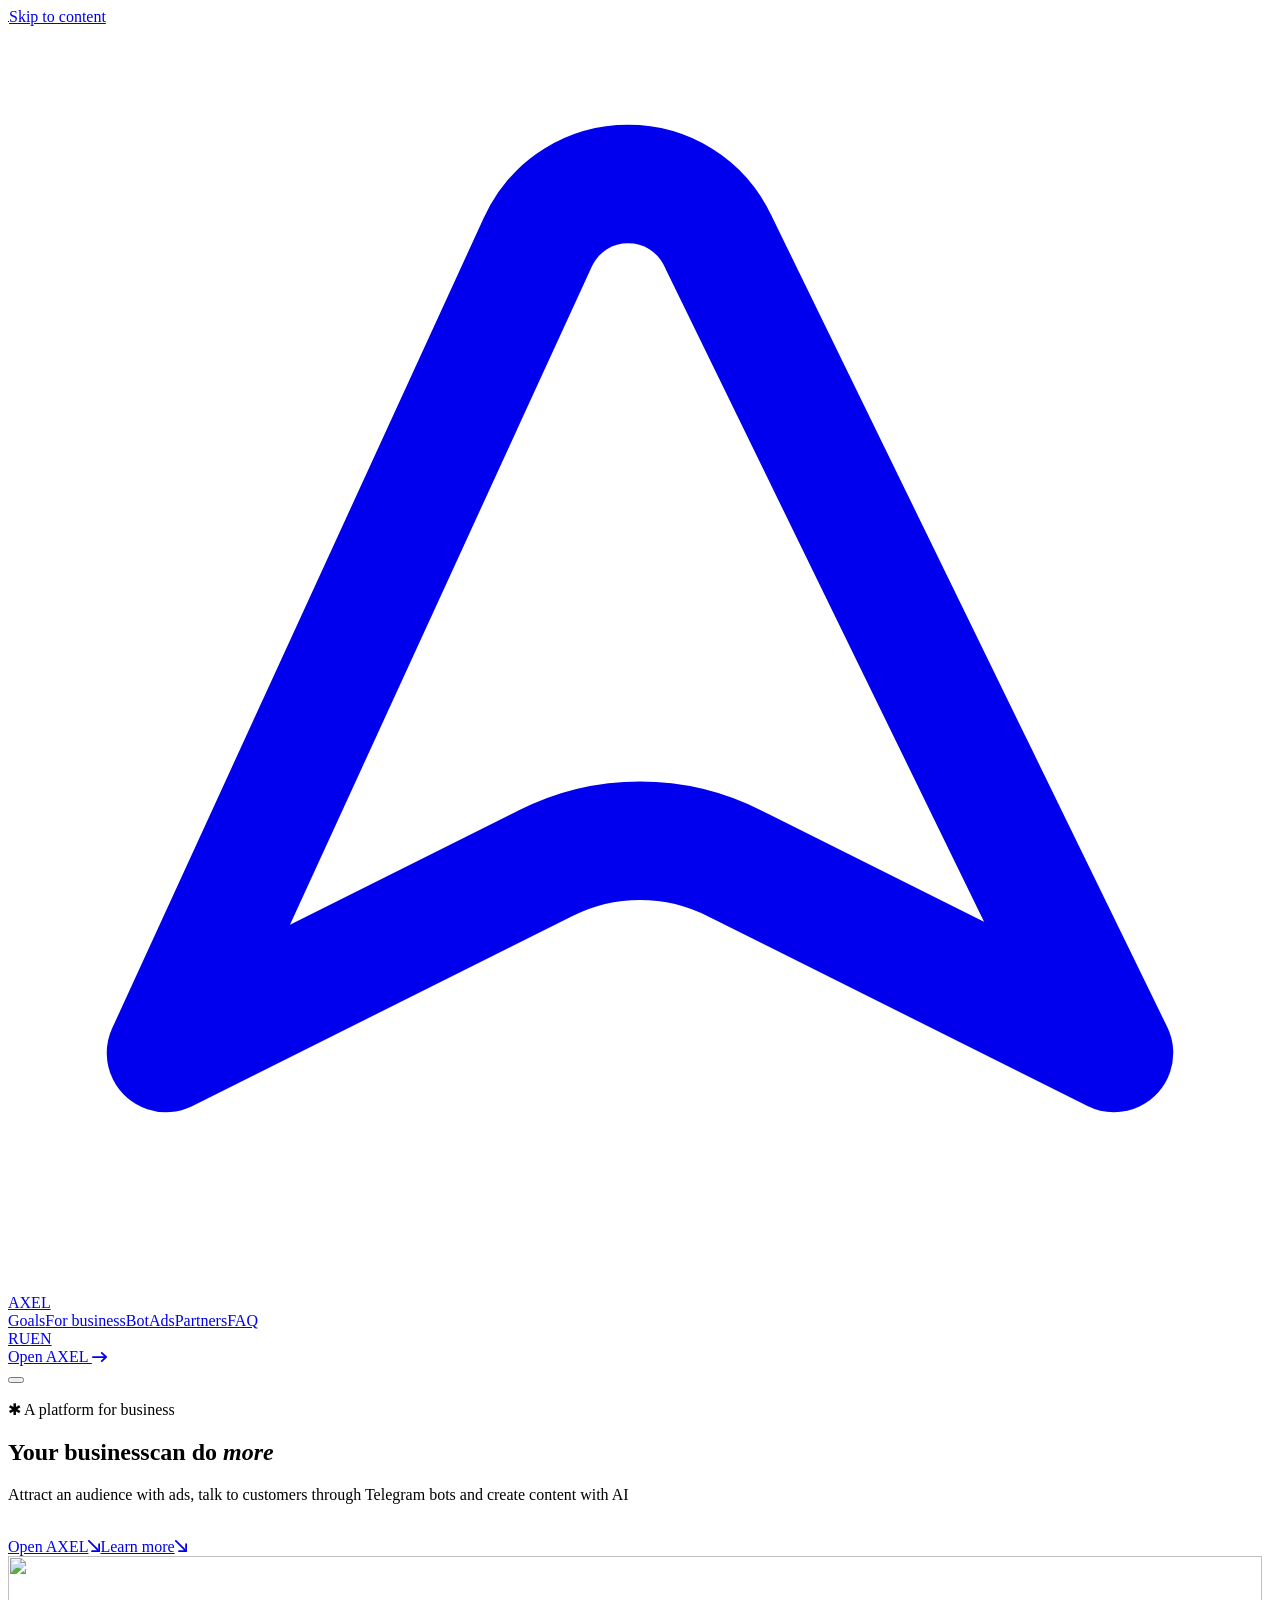
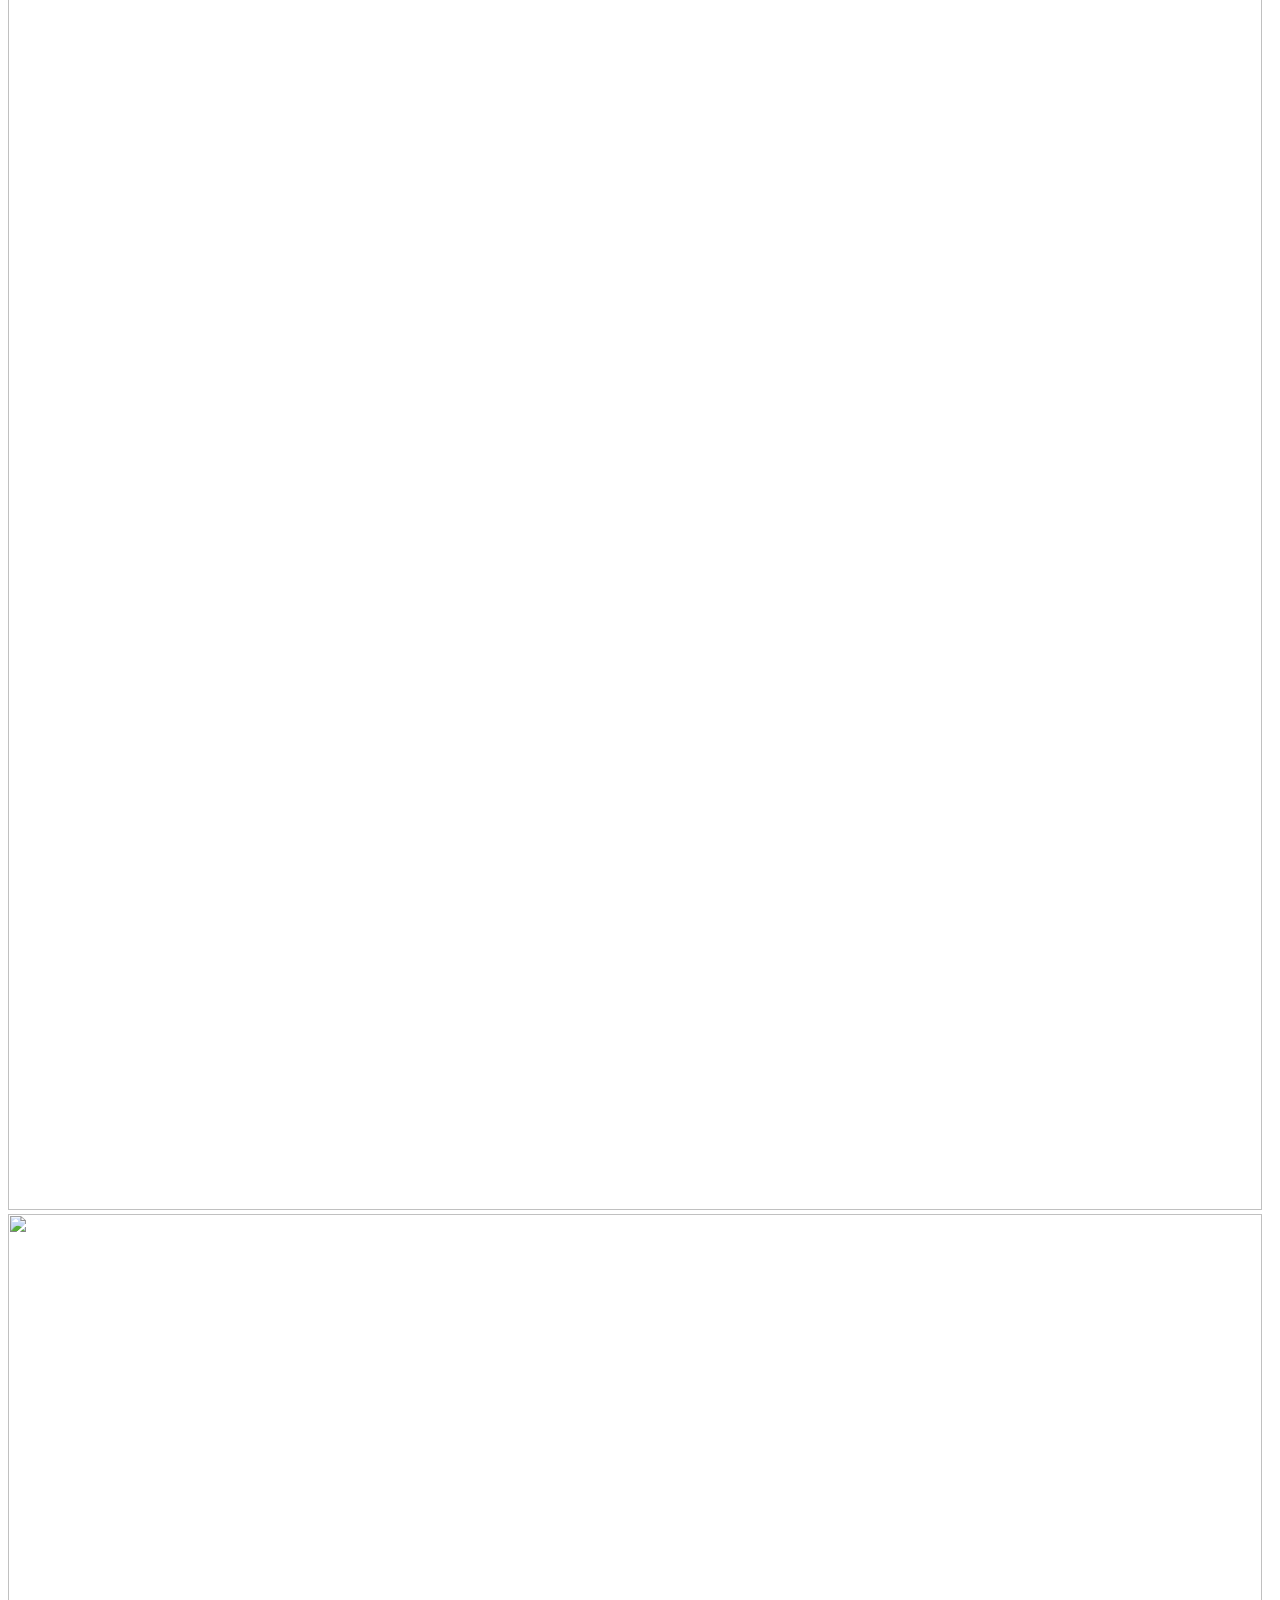
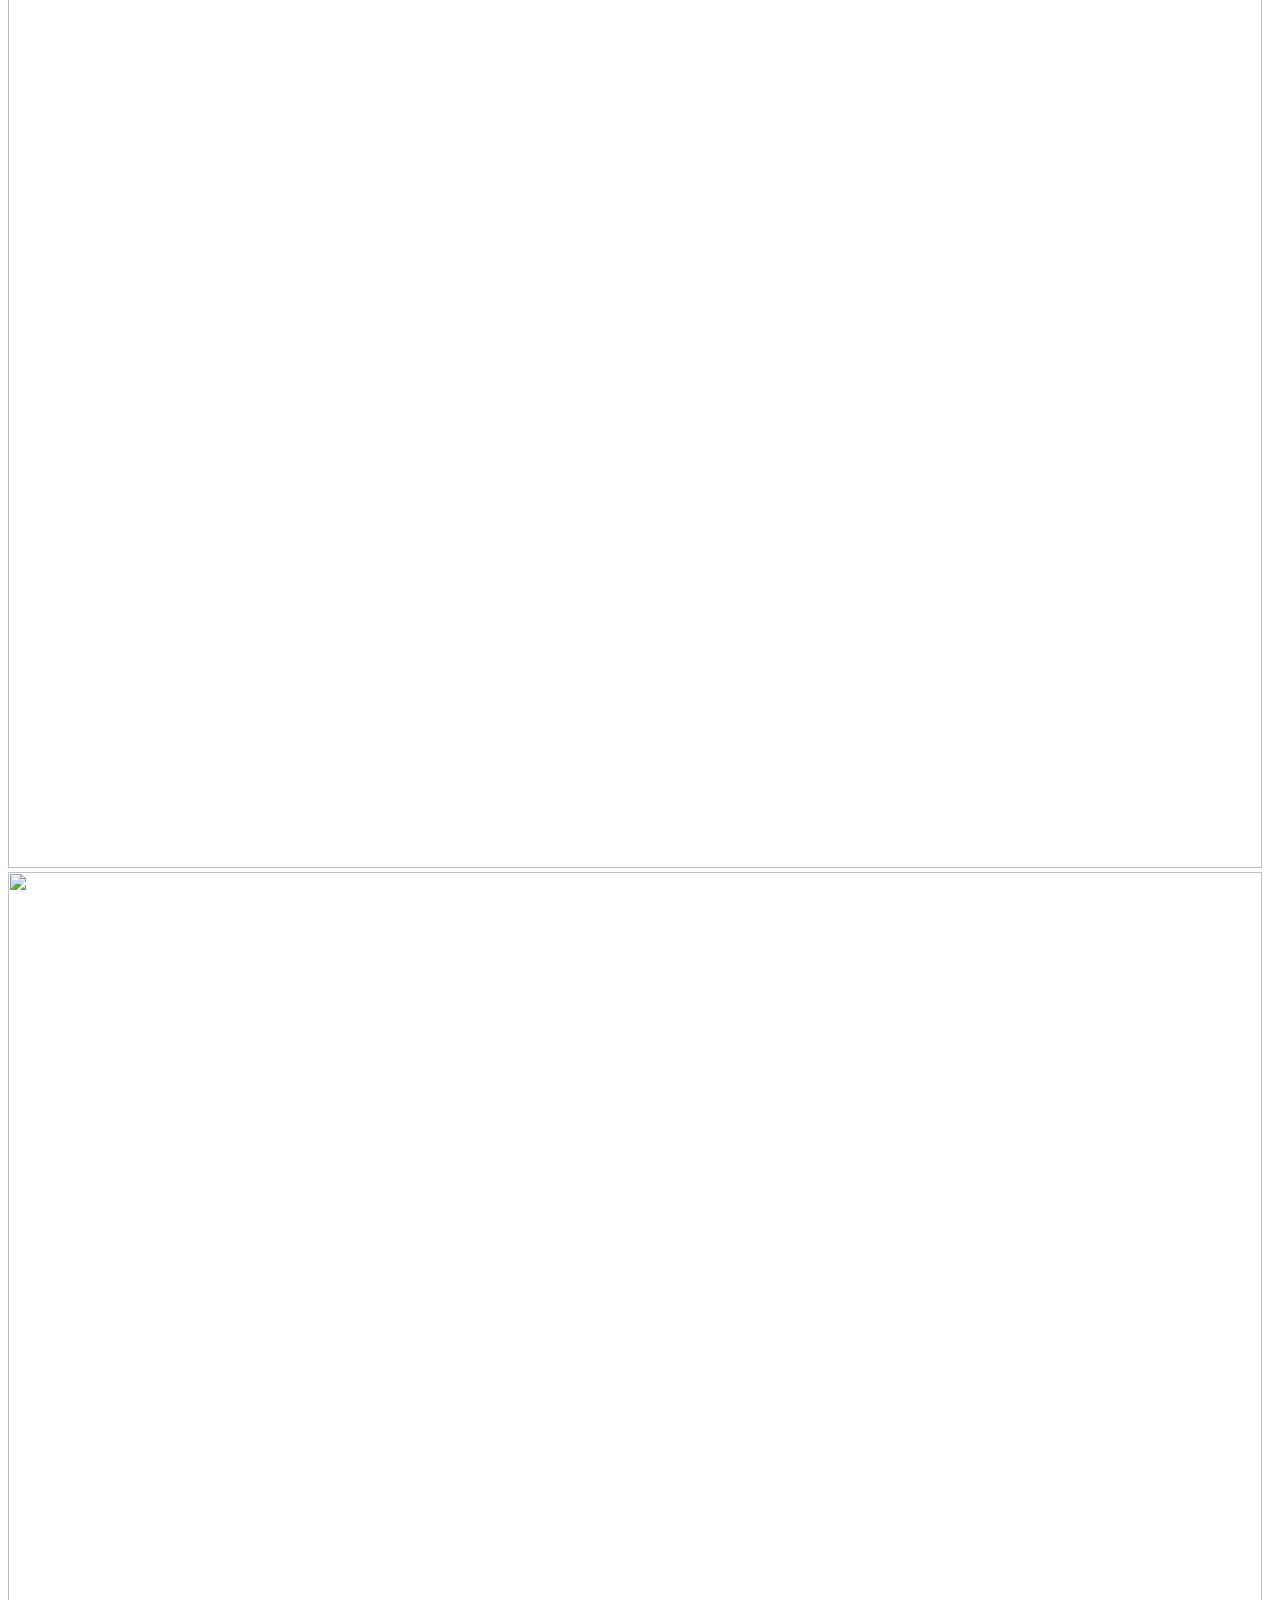
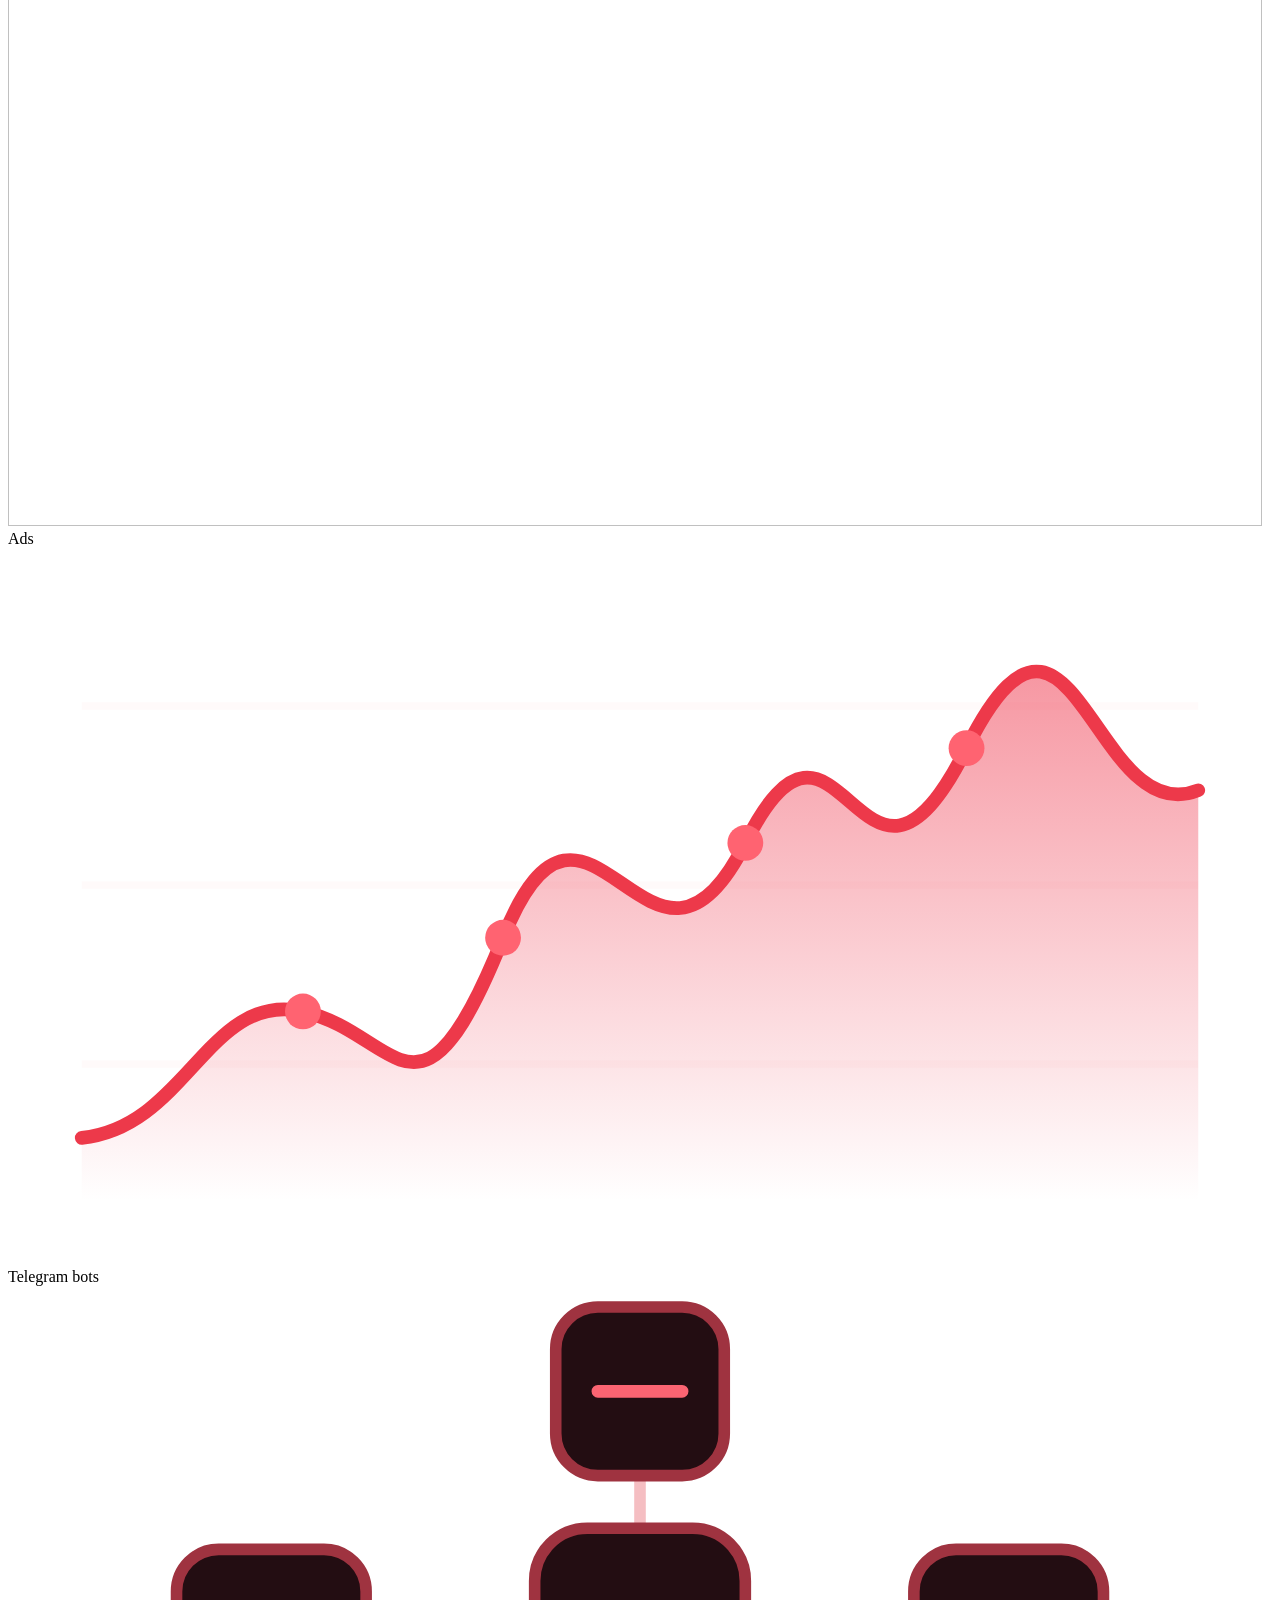
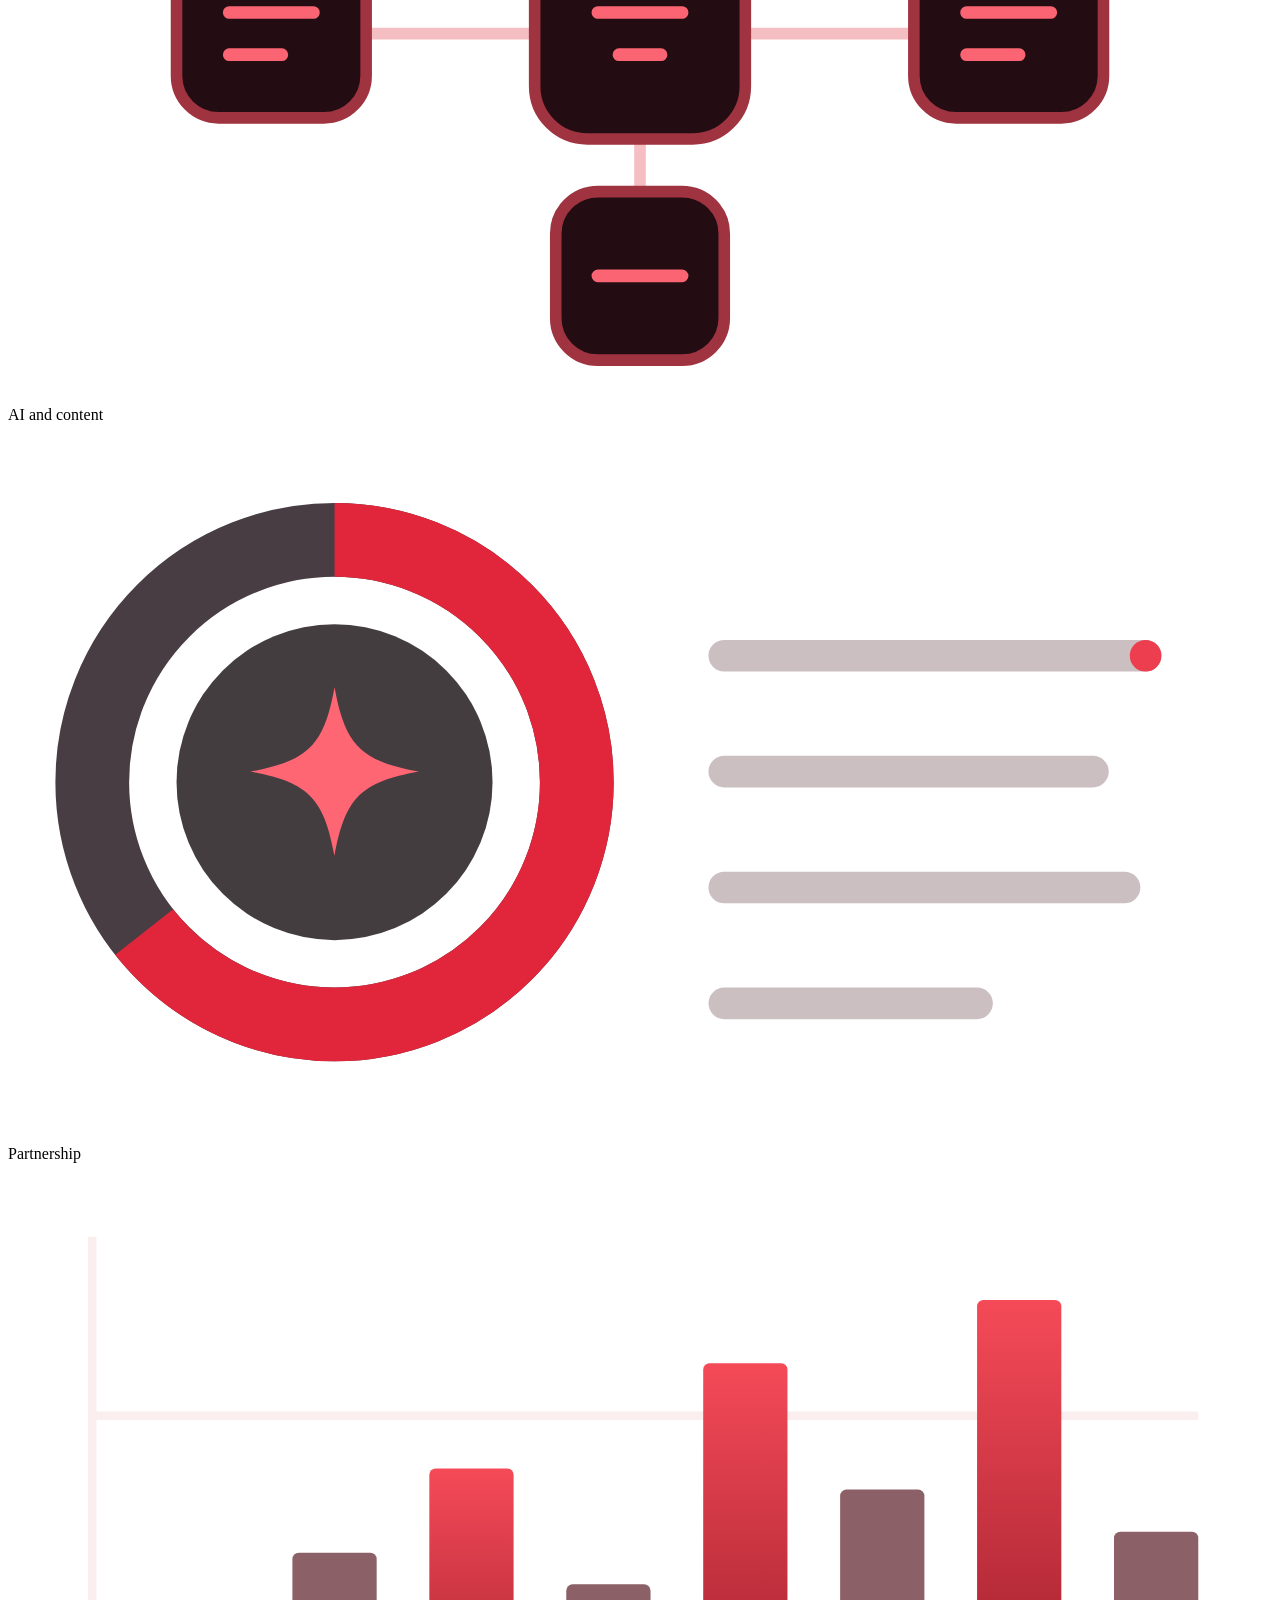
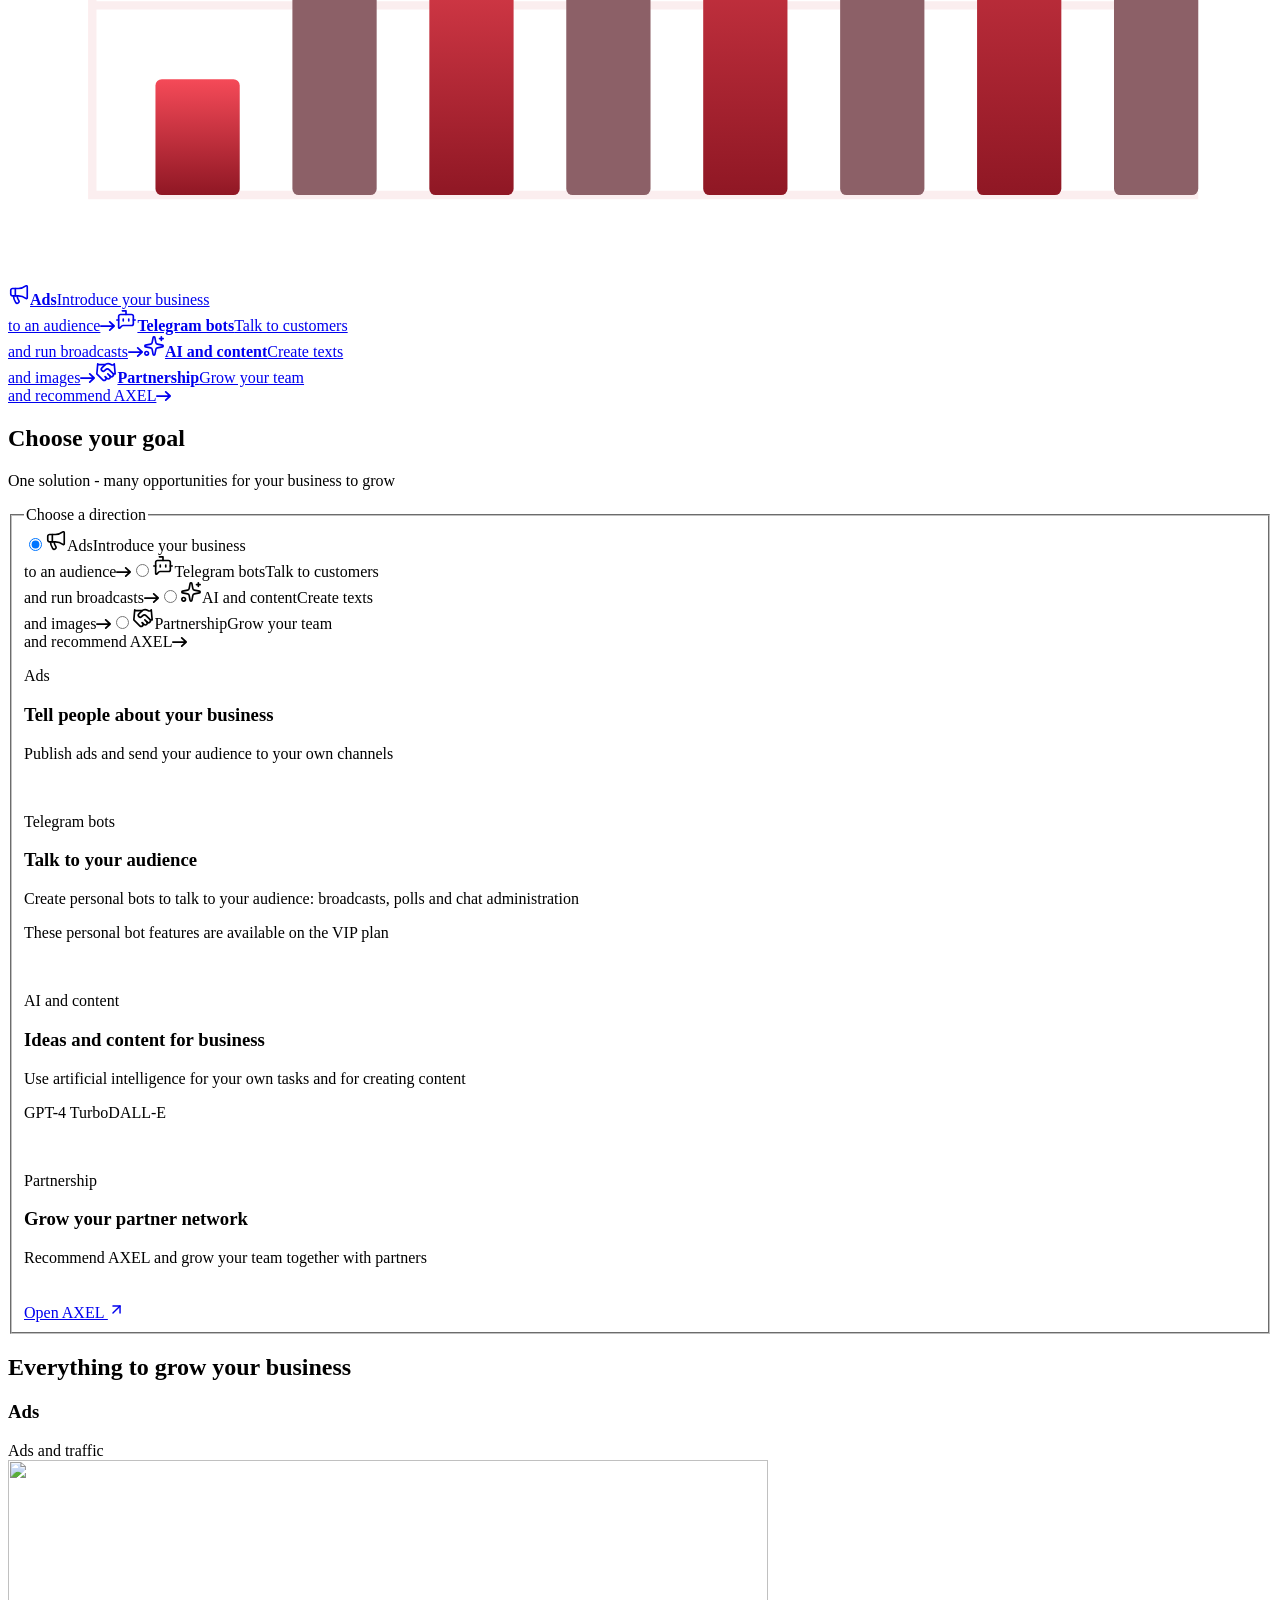
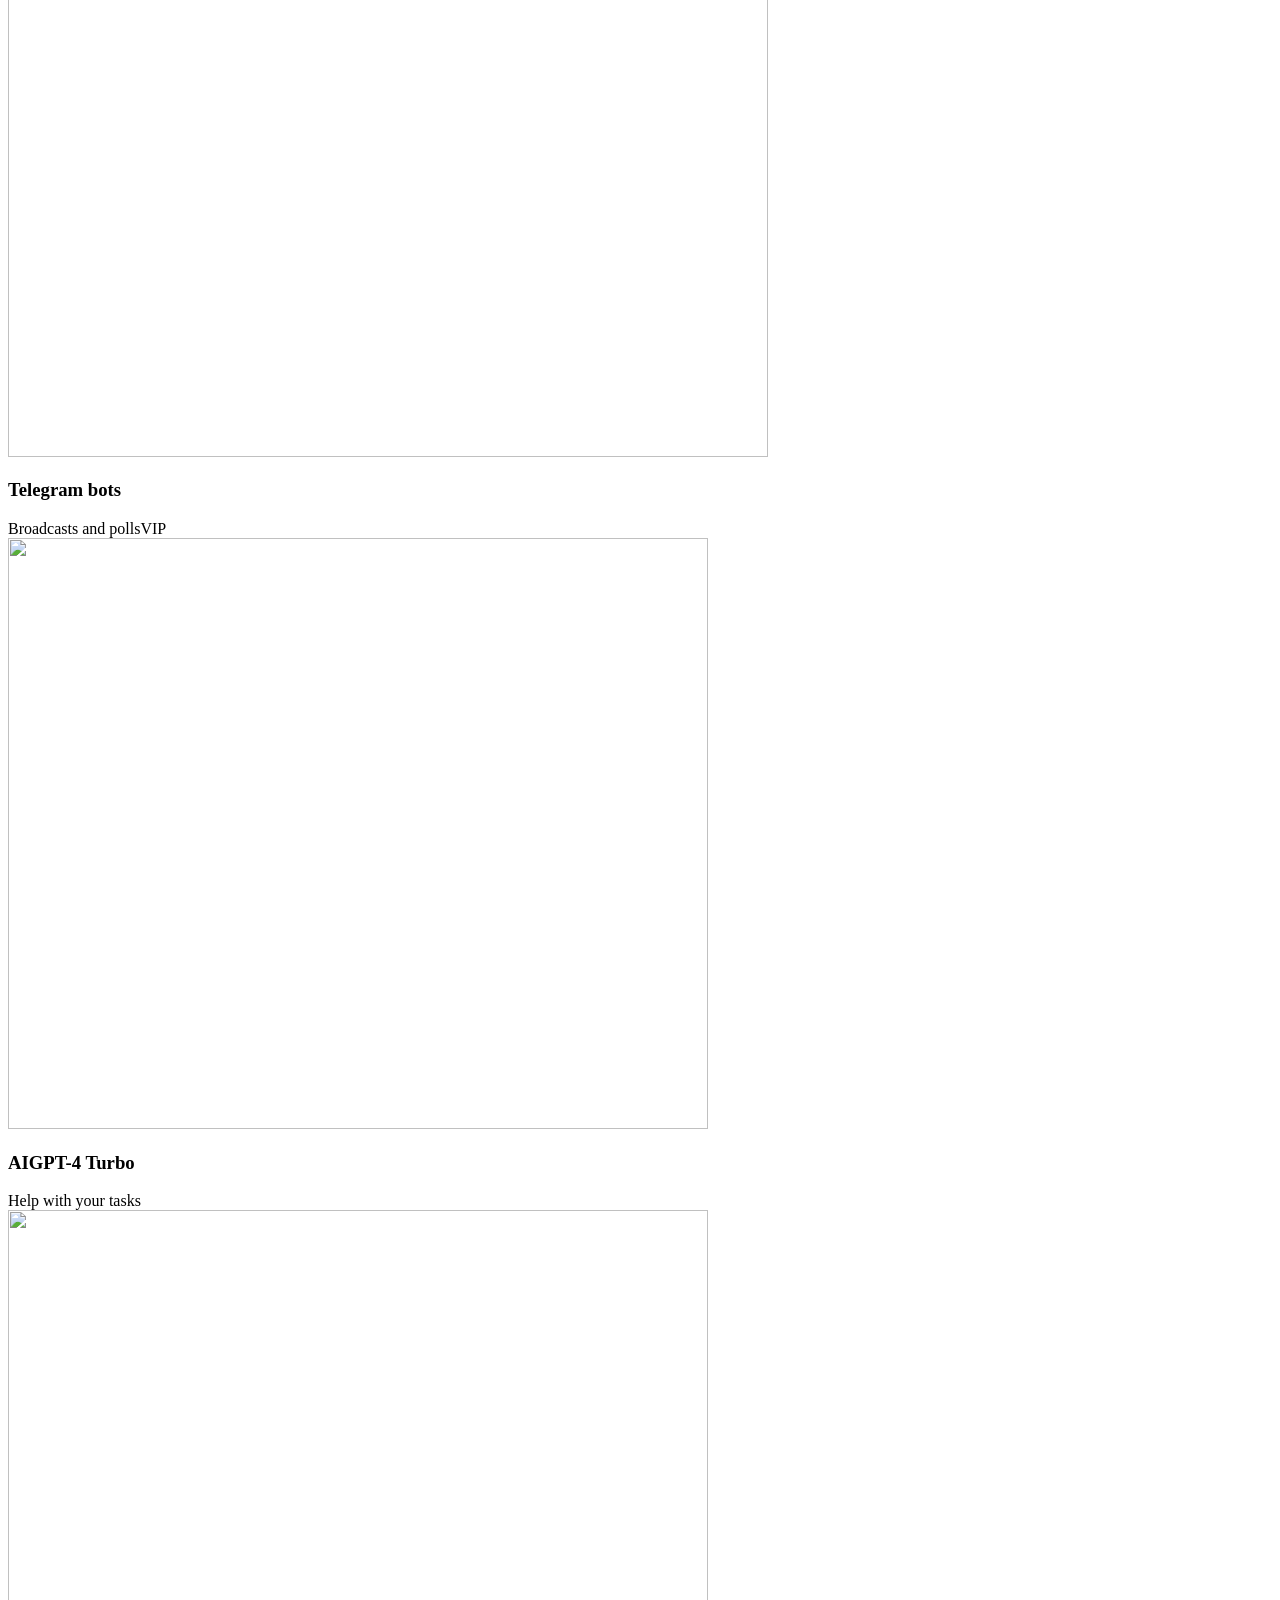
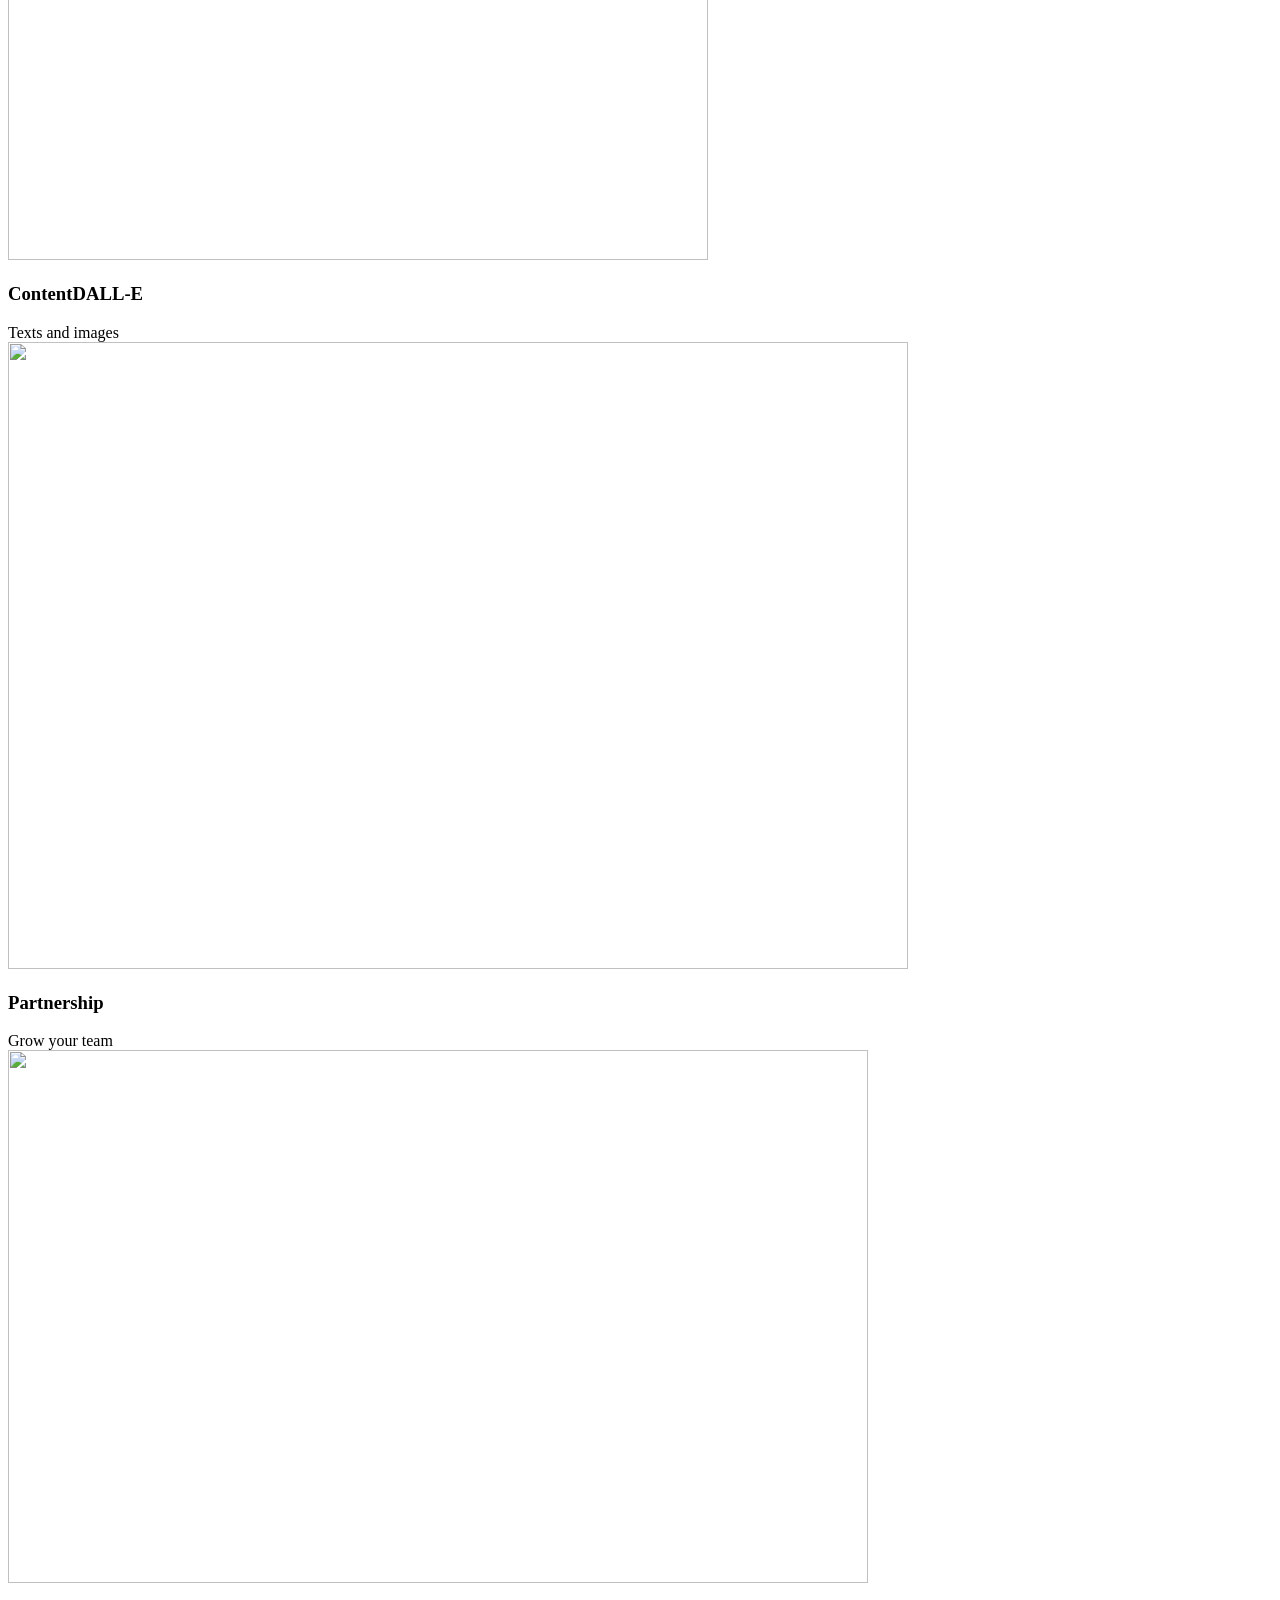
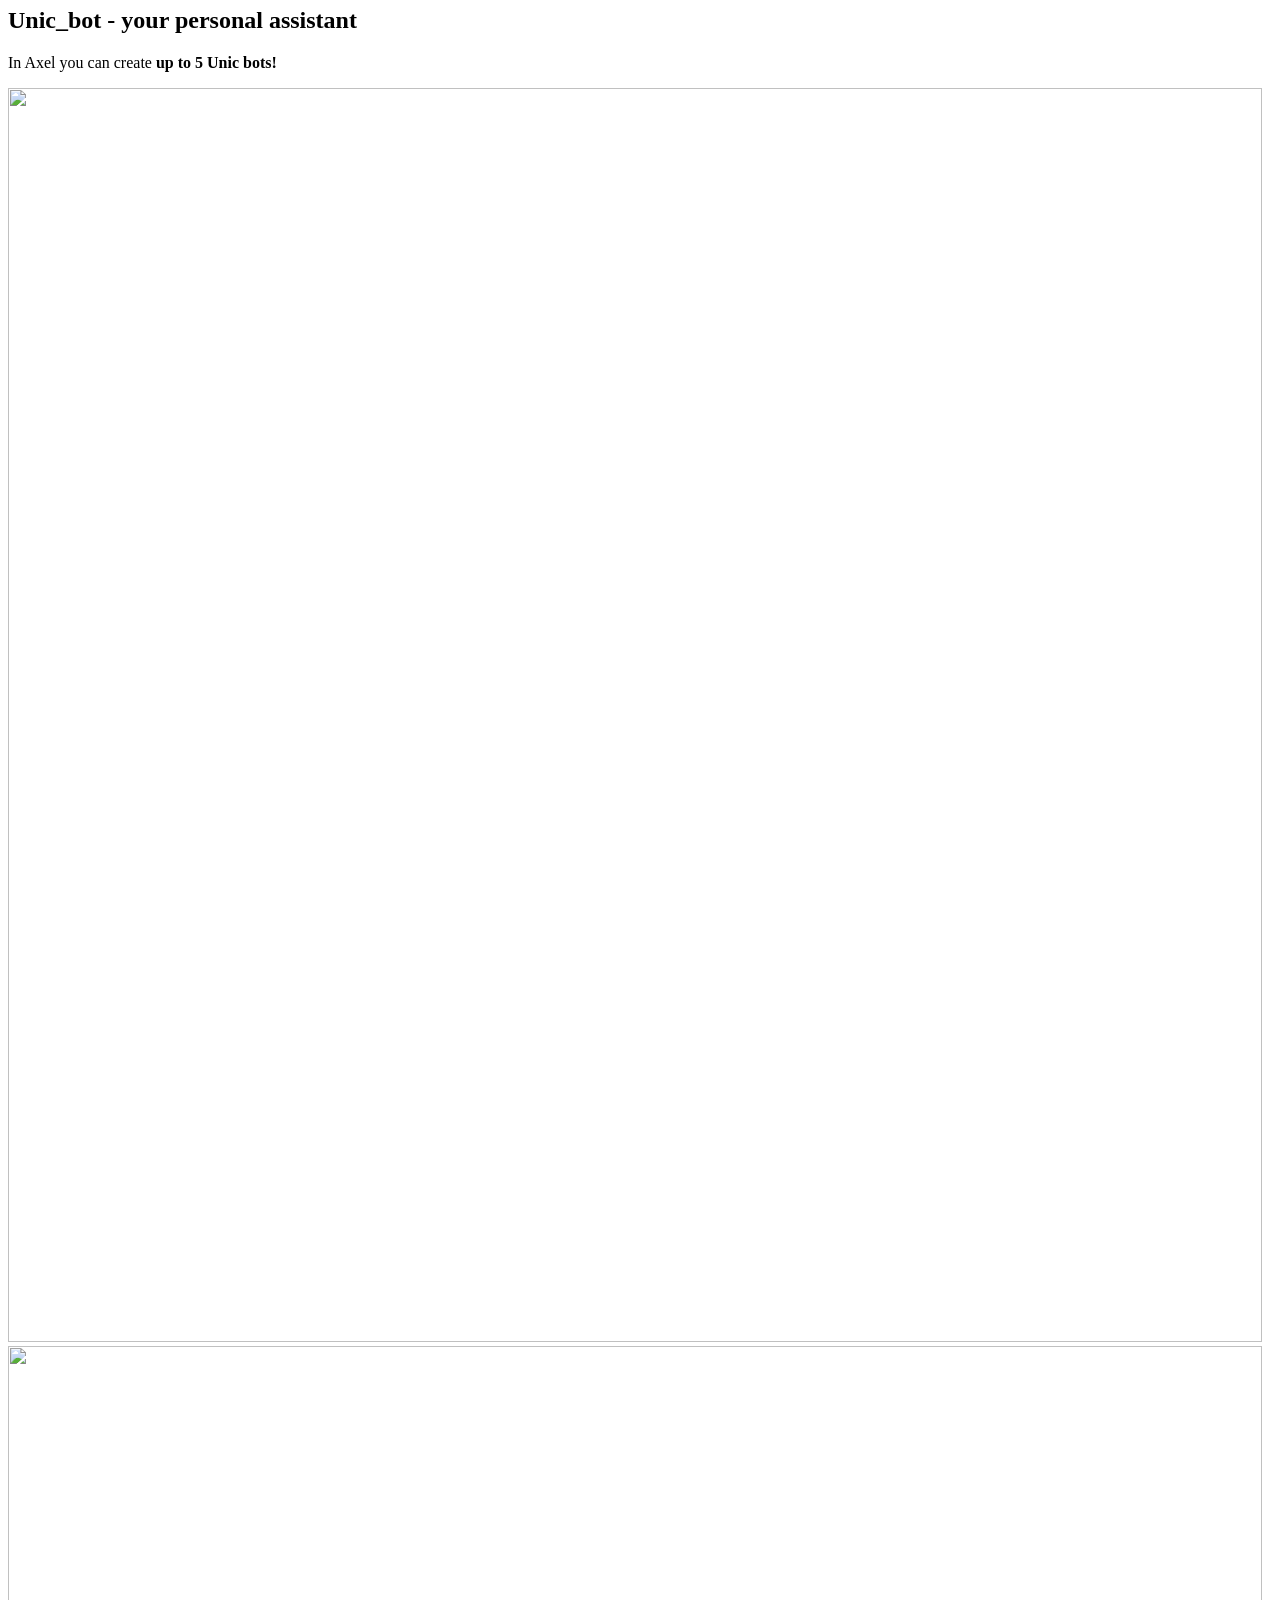
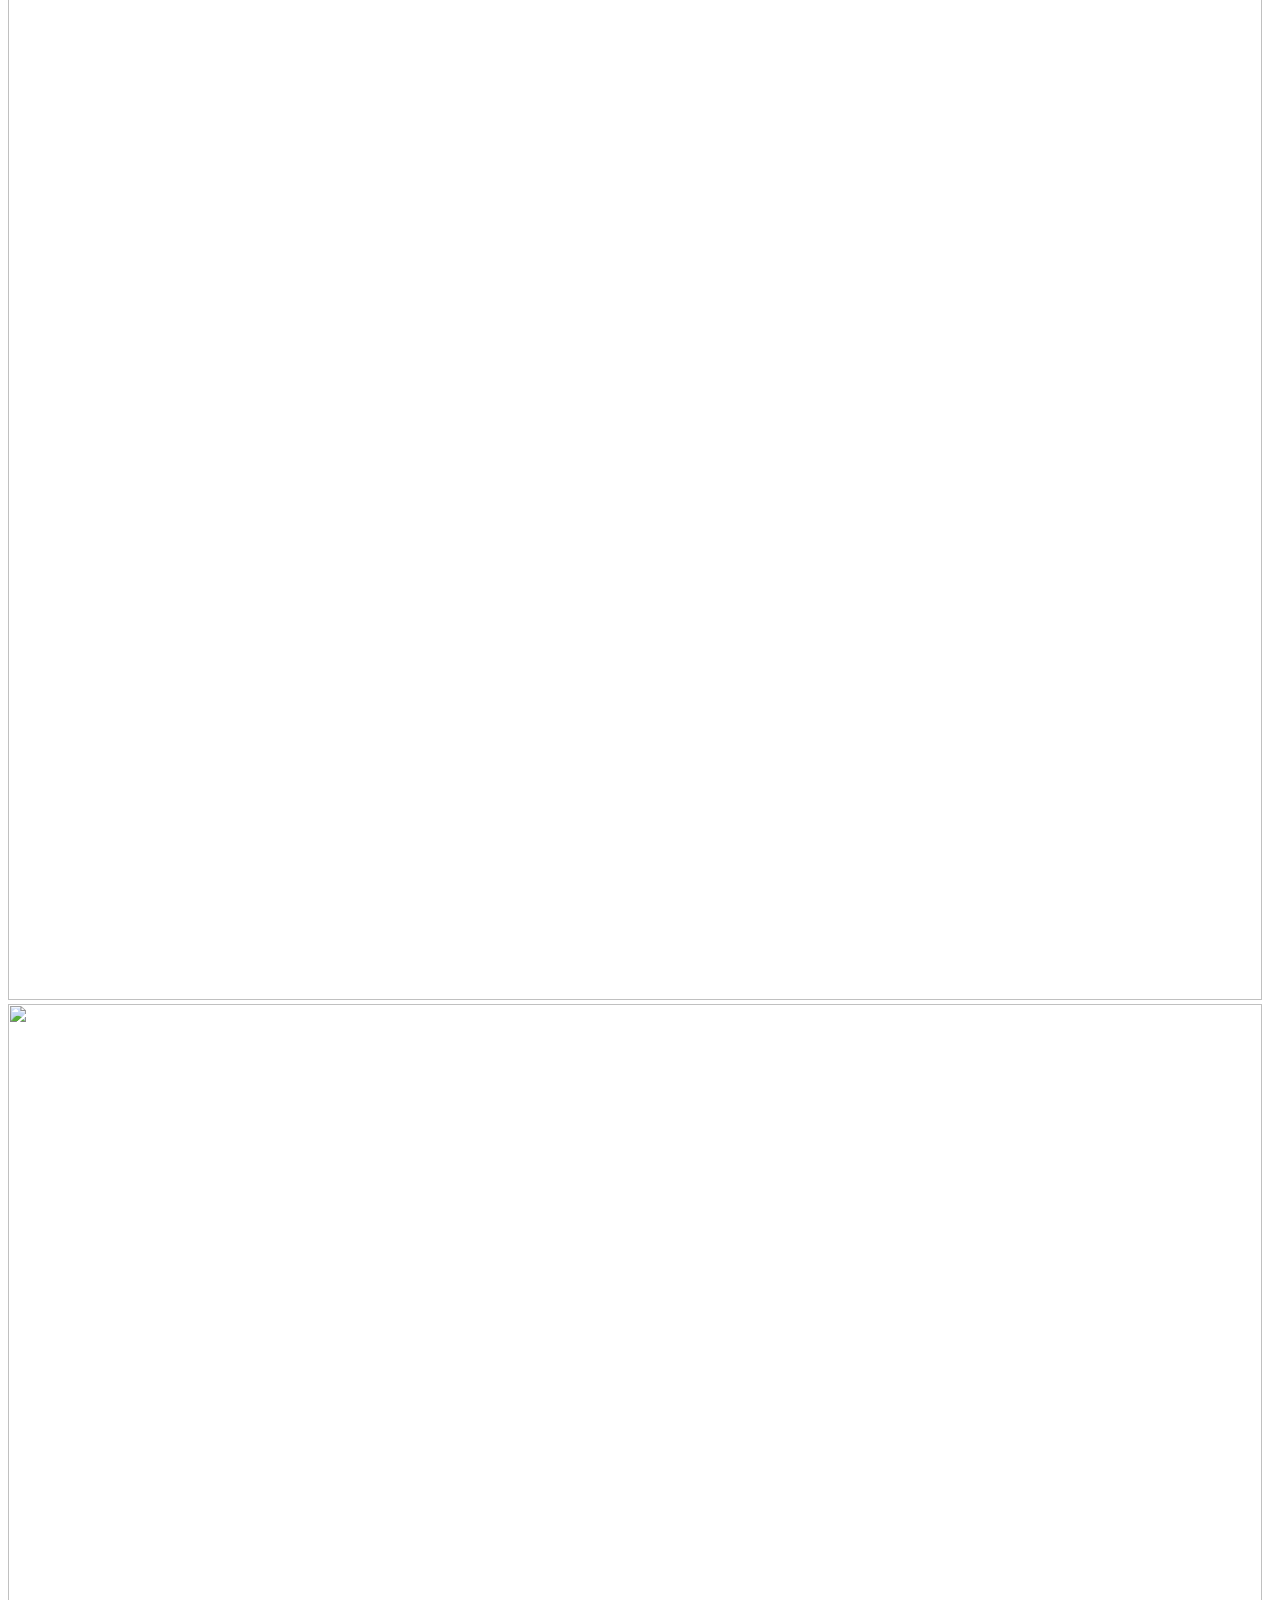
==== en/index.html @ 9701ef96 "Deploy 40f07dd Source: https://github.com/devnos/axel-web-new/commit/40f07dd6adb95fd7366a323c06ee436" ====
<!DOCTYPE html><html lang="en"><head><meta charset="utf-8"><meta name="viewport" content="width=device-width, initial-scale=1"><meta name="theme-color" content="#07080b"><meta name="robots" content="noindex, nofollow"><meta name="axel-preview-commit" content="40f07dd"><meta name="description" content="Ads, Telegram bots, AI and a partner network. Bring together the tools to grow your business in AXEL"><title>AXEL - ads, bots and AI for business</title><link rel="canonical" href="https://devnos.github.io/axel-preview/en/"><link rel="alternate" hreflang="ru" href="https://devnos.github.io/axel-preview/"><link rel="alternate" hreflang="en" href="https://devnos.github.io/axel-preview/en/"><link rel="alternate" hreflang="x-default" href="https://devnos.github.io/axel-preview/"><meta property="og:type" content="website"><meta property="og:site_name" content="AXEL"><meta property="og:title" content="AXEL - ads, bots and AI for business"><meta property="og:description" content="Ads, Telegram bots, AI and a partner network. Bring together the tools to grow your business in AXEL"><meta property="og:locale" content="en_US"><meta property="og:locale:alternate" content="ru_RU"><meta property="og:url" content="https://devnos.github.io/axel-preview/en/"><link rel="icon" href="/axel-preview/favicon.svg?v=red" type="image/svg+xml"><link rel="preload" href="/axel-preview/assets/fonts/Manrope.ttf" as="font" type="font/ttf" crossorigin><link rel="preload" href="/axel-preview/assets/fonts/Exo2.ttf" as="font" type="font/ttf" crossorigin><link rel="preload" href="/axel-preview/assets/art/robot-visor.png" as="image"><link rel="stylesheet" href="/axel-preview/_astro/Page.BAzDtgie.css"></head><body><canvas class="ambient-flow" aria-hidden="true"></canvas><a class="skip-link" href="#main">Skip to content</a><header class="site-header reference-header"><a class="reference-brand" href="#" aria-label="AXEL - home"><svg class="brand-mark" viewBox="0 0 32 32" fill="none" aria-hidden="true"><path d="M4 26 13.4 5.5c.9-2 3.7-2 4.6 0L28 26l-9.6-4.8a5.3 5.3 0 0 0-4.8 0L4 26Z" stroke="currentColor" stroke-width="3" stroke-linecap="round" stroke-linejoin="round"></path></svg><span class="brand-word">AXEL</span></a><nav class="desktop-nav" aria-label="Main navigation"><a href="#directions" data-spy="directions">Goals</a><a href="#business" data-spy="business">For business</a><a href="#unic-bot" data-spy="unic-bot">Bot</a><a href="#ads" data-spy="ads">Ads</a><a href="#partner-program" data-spy="partner-program">Partners</a><a href="#faq" data-spy="faq">FAQ</a></nav><div class="header-end"><nav class="lang-switch" aria-label="Site language" data-current="en"><span class="lang-thumb" aria-hidden="true"></span><a class="lang-link" href="/axel-preview/" hreflang="ru" lang="ru" title="Русский" data-lang-link>RU</a><a class="lang-link is-current" href="/axel-preview/en/" hreflang="en" lang="en" title="English" aria-current="page" data-lang-link>EN</a></nav><a class="header-cta" href="https://t.me/Axel_VIP_bot?start=300005453" target="_blank" rel="noopener noreferrer">Open AXEL <span aria-hidden="true"><svg class="arrow-right" viewBox="0 0 15 10" width="15" height="10" fill="none" stroke="currentColor" stroke-width="1.75" stroke-linecap="round" stroke-linejoin="round" aria-hidden="true" focusable="false"><path d="M.875 5h13.25M9.75.875 14.125 5 9.75 9.125"></path></svg></span></a></div><button class="menu-toggle" aria-label="Open menu" data-label-open="Open menu" data-label-close="Close menu" aria-expanded="false" aria-controls="mobile-nav"><span></span><span></span></button><nav id="mobile-nav" hidden aria-label="Mobile navigation"><a href="#directions" data-spy="directions">Goals</a><a href="#business" data-spy="business">For business</a><a href="#unic-bot" data-spy="unic-bot">Bot</a><a href="#ads" data-spy="ads">Ads</a><a href="#partner-program" data-spy="partner-program">Partners</a><a href="#faq" data-spy="faq">FAQ</a></nav></header><main id="main"><section class="hero reference-hero" aria-labelledby="hero-title"><div class="reference-main"><div class="reference-copy"><p class="reference-eyebrow"><span aria-hidden="true">✱</span> A platform for business</p><h1 id="hero-title"><span class="hero-line">Your business</span><span class="hero-line">can do <em class="heading-accent">more</em></span></h1><p class="reference-description" id="about">Attract an audience with ads, talk to customers through Telegram bots and create content with AI</p><svg class="button-filter" aria-hidden="true" width="0" height="0"><filter id="button-morph" x="-30%" y="-60%" width="160%" height="220%" color-interpolation-filters="sRGB"><feGaussianBlur in="SourceGraphic" stdDeviation="3" result="blur"></feGaussianBlur><feColorMatrix in="blur" type="matrix" values="1 0 0 0 0  0 1 0 0 0  0 0 1 0 0  0 0 0 18 -7"></feColorMatrix></filter></svg><div class="reference-actions"><a class="reference-button primary" href="https://t.me/Axel_VIP_bot?start=300005453" target="_blank" rel="noopener noreferrer"><span class="button-shapes" aria-hidden="true"></span><span class="button-label">Open AXEL</span><span class="button-arrow" aria-hidden="true"><svg class="button-arrow-icon arrow-diag" viewBox="0 0 12 12" width="12" height="12" fill="none" stroke="currentColor" stroke-width="1.75" stroke-linecap="round" stroke-linejoin="round" aria-hidden="true" focusable="false"><path d="M.875.875 11.125 11.125M11.125 4v7.125H4"></path></svg></span></a><a class="reference-button secondary" href="https://t.me/traffik_systembot" target="_blank" rel="noopener noreferrer"><span class="button-shapes" aria-hidden="true"></span><span class="button-label">Learn more</span><span class="button-arrow" aria-hidden="true"><svg class="button-arrow-icon arrow-diag" viewBox="0 0 12 12" width="12" height="12" fill="none" stroke="currentColor" stroke-width="1.75" stroke-linecap="round" stroke-linejoin="round" aria-hidden="true" focusable="false"><path d="M.875.875 11.125 11.125M11.125 4v7.125H4"></path></svg></span></a></div></div><div class="reference-art" aria-hidden="true"><div class="hologram-halo"></div><div class="projection-rays"></div><div class="platform-base"></div><img draggable="false" class="hero-photo" src="/axel-preview/assets/art/robot-visor.png" alt="" width="1254" height="1254" fetchpriority="high"><div class="robot-eyes" data-robot-eyes data-rest-x="0" aria-hidden="true"><div class="robot-eyes-gaze"><img draggable="false" class="robot-eye robot-eye-left" src="/axel-preview/assets/art/robot-eye-left.png" alt="" width="1254" height="1254" decoding="async"><img draggable="false" class="robot-eye robot-eye-right" src="/axel-preview/assets/art/robot-eye-right.png" alt="" width="1254" height="1254" decoding="async"></div></div><script type="module">var e=window.matchMedia(`(prefers-reduced-motion: reduce)`),t=window.matchMedia(`(hover: hover) and (pointer: fine)`);for(let n of document.querySelectorAll(`[data-robot-eyes]`))if(!e.matches){let r=n.querySelector(`.robot-eyes-gaze`),i=Number(n.dataset.restX)||0,a=n.dataset.mirror?-1:1,o=i?Math.max(-1.6,i-1.2):-1.6,s=1.6,c=.8,l=(e,t)=>e+Math.random()*(t-e),u=0,d=0,f=0,p=0,m=!1,h=!0,g=(e,t,n=450)=>{e=Math.max(o,Math.min(s,e)),r.style.setProperty(`--look-ms`,`${n}ms`),r.style.setProperty(`--look-x`,(e*a).toFixed(3)),r.style.setProperty(`--look-y`,t.toFixed(3))},_=e=>{n.classList.remove(`is-blinking`),n.offsetWidth,n.classList.add(`is-blinking`),e&&(u=window.setTimeout(()=>_(!1),260))};n.addEventListener(`animationend`,e=>{e.animationName===`robot-blink`&&n.classList.remove(`is-blinking`)});let v=()=>{u=window.setTimeout(()=>{m&&(_(Math.random()<.2),v())},l(2500,6e3))},y=()=>{d=window.setTimeout(()=>{m&&(Date.now()>f&&(Math.random()<.35?g(i,0,500):g(l(o,s),l(-1,c),l(350,600)),Math.random()<.15&&_(!1)),y())},l(1400,3800))},b=e=>{!p&&m&&(p=requestAnimationFrame(()=>{p=0;let t=n.getBoundingClientRect(),r=t.left+t.width*.5,a=t.top+t.height*.38,l=(e.clientX-r)/(window.innerWidth*.5),u=(e.clientY-a)/(window.innerHeight*.5),d=e=>Math.max(-1,Math.min(1,e)),m=d(l),h=d(u);g(i+m*(m<0?i-o:s-i),h*(h<0?1:c),300),f=Date.now()+2500}))},x=()=>{m||!h||document.hidden||(m=!0,v(),y(),t.matches&&window.addEventListener(`pointermove`,b,{passive:!0}))},S=()=>{m=!1,window.clearTimeout(u),window.clearTimeout(d),window.removeEventListener(`pointermove`,b)};new IntersectionObserver(([e])=>{h=e.isIntersecting,h?x():S()}).observe(n),document.addEventListener(`visibilitychange`,()=>document.hidden?S():x()),e.addEventListener(`change`,()=>{e.matches&&(S(),g(i,0,0))})}</script><div class="robot-reflection"></div><div class="art-panel panel-chart"><span>Ads</span><svg class="panel-visual" viewBox="0 0 120 68" fill="none" aria-hidden="true"><defs><linearGradient id="ad-graph-fill" x1="0" y1="0" x2="0" y2="1"><stop stop-color="#ed263d" stop-opacity=".48"></stop><stop offset="1" stop-color="#ed263d" stop-opacity="0"></stop></linearGradient></defs><path d="M7 15h106M7 32h106M7 49h106" stroke="#ffb0b8" stroke-opacity=".07" stroke-width=".7"></path><g class="ad-motion"><path d="M7 56 C17 55 19 42 28 44 S39 57 47 37 S61 46 70 28 S81 39 91 19 S103 27 113 23 L113 62H7Z" fill="url(#ad-graph-fill)"></path><path d="M7 56 C17 55 19 42 28 44 S39 57 47 37 S61 46 70 28 S81 39 91 19 S103 27 113 23" class="ad-curve" pathLength="1" stroke="#ed394a" stroke-width="1.3" stroke-linecap="round"></path><g class="data-glow" fill="#ff6371"><circle cx="28" cy="44" r="1.7"></circle><circle cx="47" cy="37" r="1.7"></circle><circle cx="70" cy="28" r="1.7"></circle><circle cx="91" cy="19" r="1.7"></circle></g></g></svg></div><div class="art-panel panel-network"><span>Telegram bots</span><svg class="panel-visual" viewBox="0 0 120 68" fill="none" aria-hidden="true"><path d="M60 18v5M60 43v5M34 33h16M70 33h16" stroke="#ed8991" stroke-opacity=".55" stroke-width="1.1"></path><g stroke="#9f3340" stroke-width="1.1" fill="#230d12"><rect x="50" y="23" width="20" height="20" rx="5"></rect><rect x="52" y="2" width="16" height="16" rx="4"></rect><rect x="16" y="25" width="18" height="16" rx="4"></rect><rect x="86" y="25" width="18" height="16" rx="4"></rect><rect x="52" y="48" width="16" height="16" rx="4"></rect></g><g class="data-glow" stroke="#fb6472" stroke-width="1.2" stroke-linecap="round"><path d="M56 31h8 M58 35h4 M56 10h8 M21 31h8 M21 35h5 M91 31h8 M91 35h5 M56 56h8"></path></g></svg></div><div class="art-panel panel-ring"><span>AI and content</span><svg class="panel-visual" viewBox="0 0 120 68" fill="none" aria-hidden="true"><circle cx="31" cy="34" r="23" stroke="#473d42" stroke-width="7"></circle><circle class="ai-ring" cx="31" cy="34" r="23" stroke="#e1263b" stroke-width="7" stroke-dasharray="93 52" stroke-linecap="butt" transform="rotate(-90 31 34)"></circle><circle cx="31" cy="34" r="15" fill="#160d10" fill-opacity=".8"></circle><path class="ai-spark" d="M31 25c1 5.5 2.5 7 8 8-5.5 1-7 2.5-8 8-1-5.5-2.5-7-8-8 5.5-1 7-2.5 8-8Z" fill="#ff6674"></path><path d="M68 22h40M68 33h35M68 44h38M68 55h24" stroke="#8f7278" stroke-opacity=".45" stroke-width="3" stroke-linecap="round"></path><circle cx="108" cy="22" r="1.5" fill="#ec3e4e"></circle></svg></div><div class="art-panel panel-bars"><span>Partner&shy;ship</span><svg class="panel-visual" viewBox="0 0 120 68" fill="none" aria-hidden="true"><defs><linearGradient id="bar-fill" x1="0" y1="0" x2="0" y2="1"><stop stop-color="#f54a58"></stop><stop offset="1" stop-color="#8f1724"></stop></linearGradient></defs><path d="M8 7v53h105M8 24h105M8 42h105" stroke="#e5a3a7" stroke-opacity=".18" stroke-width=".8"></path><g class="data-bars"><rect x="14" y="49" width="8" height="11" rx=".6" fill="url(#bar-fill)"></rect><rect x="27" y="37" width="8" height="23" rx=".6" fill="#8c6067"></rect><rect x="40" y="29" width="8" height="31" rx=".6" fill="url(#bar-fill)"></rect><rect x="53" y="40" width="8" height="20" rx=".6" fill="#8c6067"></rect><rect x="66" y="19" width="8" height="41" rx=".6" fill="url(#bar-fill)"></rect><rect x="79" y="31" width="8" height="29" rx=".6" fill="#8c6067"></rect><rect x="92" y="13" width="8" height="47" rx=".6" fill="url(#bar-fill)"></rect><rect x="105" y="35" width="8" height="25" rx=".6" fill="#8c6067"></rect></g></svg></div></div></div><div class="reference-cards" id="tools" aria-label="AXEL features"><a class="reference-card" href="#directions" aria-label="Ads: go to the next section" data-reveal style="--reveal-delay:0s"><span class="card-icon" aria-hidden="true"><svg xmlns="http://www.w3.org/2000/svg" width="22" height="22" viewBox="0 0 24 24" fill="none" stroke="currentColor" stroke-width="1.8" stroke-linecap="round" stroke-linejoin="round" class="lucide lucide-megaphone" aria-hidden="true"><path d="M11 6a13 13 0 0 0 8.4-2.8A1 1 0 0 1 21 4v12a1 1 0 0 1-1.6.8A13 13 0 0 0 11 14H5a2 2 0 0 1-2-2V8a2 2 0 0 1 2-2z"></path><path d="M6 14a12 12 0 0 0 2.4 7.2 2 2 0 0 0 3.2-2.4A8 8 0 0 1 10 14"></path><path d="M8 6v8"></path></svg></span><strong>Ads</strong><span>Introduce your business<br>to an audience</span><i aria-hidden="true"><svg class="arrow-right" viewBox="0 0 15 10" width="15" height="10" fill="none" stroke="currentColor" stroke-width="1.75" stroke-linecap="round" stroke-linejoin="round" aria-hidden="true" focusable="false"><path d="M.875 5h13.25M9.75.875 14.125 5 9.75 9.125"></path></svg></i></a><a class="reference-card" href="#directions" aria-label="Telegram bots: go to the next section" data-reveal style="--reveal-delay:.06s"><span class="card-icon" aria-hidden="true"><svg xmlns="http://www.w3.org/2000/svg" width="22" height="22" viewBox="0 0 24 24" fill="none" stroke="currentColor" stroke-width="1.8" stroke-linecap="round" stroke-linejoin="round" class="lucide lucide-bot-message-square" aria-hidden="true"><path d="M12 6V2H8"></path><path d="M15 11v2"></path><path d="M2 12h2"></path><path d="M20 12h2"></path><path d="M20 16a2 2 0 0 1-2 2H8.828a2 2 0 0 0-1.414.586l-2.202 2.202A.71.71 0 0 1 4 20.286V8a2 2 0 0 1 2-2h12a2 2 0 0 1 2 2z"></path><path d="M9 11v2"></path></svg></span><strong>Telegram bots</strong><span>Talk to customers<br>and run broadcasts</span><i aria-hidden="true"><svg class="arrow-right" viewBox="0 0 15 10" width="15" height="10" fill="none" stroke="currentColor" stroke-width="1.75" stroke-linecap="round" stroke-linejoin="round" aria-hidden="true" focusable="false"><path d="M.875 5h13.25M9.75.875 14.125 5 9.75 9.125"></path></svg></i></a><a class="reference-card" href="#directions" aria-label="AI and content: go to the next section" data-reveal style="--reveal-delay:.12s" id="studio"><span class="card-icon" aria-hidden="true"><svg xmlns="http://www.w3.org/2000/svg" width="22" height="22" viewBox="0 0 24 24" fill="none" stroke="currentColor" stroke-width="1.8" stroke-linecap="round" stroke-linejoin="round" class="lucide lucide-sparkles lucide-stars" aria-hidden="true"><path d="M11.017 2.814a1 1 0 0 1 1.966 0l1.051 5.558a2 2 0 0 0 1.594 1.594l5.558 1.051a1 1 0 0 1 0 1.966l-5.558 1.051a2 2 0 0 0-1.594 1.594l-1.051 5.558a1 1 0 0 1-1.966 0l-1.051-5.558a2 2 0 0 0-1.594-1.594l-5.558-1.051a1 1 0 0 1 0-1.966l5.558-1.051a2 2 0 0 0 1.594-1.594z"></path><path d="M20 2v4"></path><path d="M22 4h-4"></path><circle cx="4" cy="20" r="2"></circle></svg></span><strong>AI and content</strong><span>Create texts<br>and images</span><i aria-hidden="true"><svg class="arrow-right" viewBox="0 0 15 10" width="15" height="10" fill="none" stroke="currentColor" stroke-width="1.75" stroke-linecap="round" stroke-linejoin="round" aria-hidden="true" focusable="false"><path d="M.875 5h13.25M9.75.875 14.125 5 9.75 9.125"></path></svg></i></a><a class="reference-card" href="#directions" aria-label="Partnership: go to the next section" data-reveal style="--reveal-delay:.18s" id="partners"><span class="card-icon" aria-hidden="true"><svg xmlns="http://www.w3.org/2000/svg" width="22" height="22" viewBox="0 0 24 24" fill="none" stroke="currentColor" stroke-width="1.8" stroke-linecap="round" stroke-linejoin="round" class="lucide lucide-handshake" aria-hidden="true"><path d="m11 17 2 2a1 1 0 1 0 3-3"></path><path d="m14 14 2.5 2.5a1 1 0 1 0 3-3l-3.88-3.88a3 3 0 0 0-4.24 0l-.88.88a1 1 0 1 1-3-3l2.81-2.81a5.79 5.79 0 0 1 7.06-.87l.47.28a2 2 0 0 0 1.42.25L21 4"></path><path d="m21 3 1 11h-2"></path><path d="M3 3 2 14l6.5 6.5a1 1 0 1 0 3-3"></path><path d="M3 4h8"></path></svg></span><strong>Partnership</strong><span>Grow your team<br>and recommend AXEL</span><i aria-hidden="true"><svg class="arrow-right" viewBox="0 0 15 10" width="15" height="10" fill="none" stroke="currentColor" stroke-width="1.75" stroke-linecap="round" stroke-linejoin="round" aria-hidden="true" focusable="false"><path d="M.875 5h13.25M9.75.875 14.125 5 9.75 9.125"></path></svg></i></a></div></section><div class="section-divider" aria-hidden="true"></div><section class="feature-section" id="directions" aria-labelledby="directions-title"><div class="feature-section-inner"><div class="feature-heading"><h2 id="directions-title" data-reveal>Choose your <span class="heading-accent">goal</span></h2><p data-reveal style="--reveal-delay:.06s">One solution - many opportunities for your business to grow</p></div><fieldset class="feature-selector"><legend class="feature-visually-hidden">Choose a direction</legend><input class="feature-choice" type="radio" name="direction" id="direction-ad" checked><label class="feature-option" for="direction-ad" data-reveal style="--reveal-delay:0s"><span class="feature-option-surface" aria-hidden="true"></span><span class="feature-option-icon" aria-hidden="true"><svg xmlns="http://www.w3.org/2000/svg" width="22" height="22" viewBox="0 0 24 24" fill="none" stroke="currentColor" stroke-width="1.8" stroke-linecap="round" stroke-linejoin="round" class="lucide lucide-megaphone" aria-hidden="true"><path d="M11 6a13 13 0 0 0 8.4-2.8A1 1 0 0 1 21 4v12a1 1 0 0 1-1.6.8A13 13 0 0 0 11 14H5a2 2 0 0 1-2-2V8a2 2 0 0 1 2-2z"></path><path d="M6 14a12 12 0 0 0 2.4 7.2 2 2 0 0 0 3.2-2.4A8 8 0 0 1 10 14"></path><path d="M8 6v8"></path></svg></span><span class="feature-option-copy"><span class="feature-option-name">Ads</span><span class="feature-option-description">Introduce your business&#32;<br>to an audience</span></span><span class="feature-option-arrow" aria-hidden="true"><svg class="arrow-right" viewBox="0 0 15 10" width="15" height="10" fill="none" stroke="currentColor" stroke-width="1.75" stroke-linecap="round" stroke-linejoin="round" aria-hidden="true" focusable="false"><path d="M.875 5h13.25M9.75.875 14.125 5 9.75 9.125"></path></svg></span></label><input class="feature-choice" type="radio" name="direction" id="direction-bots"><label class="feature-option" for="direction-bots" data-reveal style="--reveal-delay:.06s"><span class="feature-option-surface" aria-hidden="true"></span><span class="feature-option-icon" aria-hidden="true"><svg xmlns="http://www.w3.org/2000/svg" width="22" height="22" viewBox="0 0 24 24" fill="none" stroke="currentColor" stroke-width="1.8" stroke-linecap="round" stroke-linejoin="round" class="lucide lucide-bot-message-square" aria-hidden="true"><path d="M12 6V2H8"></path><path d="M15 11v2"></path><path d="M2 12h2"></path><path d="M20 12h2"></path><path d="M20 16a2 2 0 0 1-2 2H8.828a2 2 0 0 0-1.414.586l-2.202 2.202A.71.71 0 0 1 4 20.286V8a2 2 0 0 1 2-2h12a2 2 0 0 1 2 2z"></path><path d="M9 11v2"></path></svg></span><span class="feature-option-copy"><span class="feature-option-name">Telegram bots</span><span class="feature-option-description">Talk to customers&#32;<br>and run broadcasts</span></span><span class="feature-option-arrow" aria-hidden="true"><svg class="arrow-right" viewBox="0 0 15 10" width="15" height="10" fill="none" stroke="currentColor" stroke-width="1.75" stroke-linecap="round" stroke-linejoin="round" aria-hidden="true" focusable="false"><path d="M.875 5h13.25M9.75.875 14.125 5 9.75 9.125"></path></svg></span></label><input class="feature-choice" type="radio" name="direction" id="direction-ai"><label class="feature-option" for="direction-ai" data-reveal style="--reveal-delay:.12s"><span class="feature-option-surface" aria-hidden="true"></span><span class="feature-option-icon" aria-hidden="true"><svg xmlns="http://www.w3.org/2000/svg" width="22" height="22" viewBox="0 0 24 24" fill="none" stroke="currentColor" stroke-width="1.8" stroke-linecap="round" stroke-linejoin="round" class="lucide lucide-sparkles lucide-stars" aria-hidden="true"><path d="M11.017 2.814a1 1 0 0 1 1.966 0l1.051 5.558a2 2 0 0 0 1.594 1.594l5.558 1.051a1 1 0 0 1 0 1.966l-5.558 1.051a2 2 0 0 0-1.594 1.594l-1.051 5.558a1 1 0 0 1-1.966 0l-1.051-5.558a2 2 0 0 0-1.594-1.594l-5.558-1.051a1 1 0 0 1 0-1.966l5.558-1.051a2 2 0 0 0 1.594-1.594z"></path><path d="M20 2v4"></path><path d="M22 4h-4"></path><circle cx="4" cy="20" r="2"></circle></svg></span><span class="feature-option-copy"><span class="feature-option-name">AI and content</span><span class="feature-option-description">Create texts&#32;<br>and images</span></span><span class="feature-option-arrow" aria-hidden="true"><svg class="arrow-right" viewBox="0 0 15 10" width="15" height="10" fill="none" stroke="currentColor" stroke-width="1.75" stroke-linecap="round" stroke-linejoin="round" aria-hidden="true" focusable="false"><path d="M.875 5h13.25M9.75.875 14.125 5 9.75 9.125"></path></svg></span></label><input class="feature-choice" type="radio" name="direction" id="direction-partners"><label class="feature-option" for="direction-partners" data-reveal style="--reveal-delay:.18s"><span class="feature-option-surface" aria-hidden="true"></span><span class="feature-option-icon" aria-hidden="true"><svg xmlns="http://www.w3.org/2000/svg" width="22" height="22" viewBox="0 0 24 24" fill="none" stroke="currentColor" stroke-width="1.8" stroke-linecap="round" stroke-linejoin="round" class="lucide lucide-handshake" aria-hidden="true"><path d="m11 17 2 2a1 1 0 1 0 3-3"></path><path d="m14 14 2.5 2.5a1 1 0 1 0 3-3l-3.88-3.88a3 3 0 0 0-4.24 0l-.88.88a1 1 0 1 1-3-3l2.81-2.81a5.79 5.79 0 0 1 7.06-.87l.47.28a2 2 0 0 0 1.42.25L21 4"></path><path d="m21 3 1 11h-2"></path><path d="M3 3 2 14l6.5 6.5a1 1 0 1 0 3-3"></path><path d="M3 4h8"></path></svg></span><span class="feature-option-copy"><span class="feature-option-name">Partnership</span><span class="feature-option-description">Grow your team&#32;<br>and recommend AXEL</span></span><span class="feature-option-arrow" aria-hidden="true"><svg class="arrow-right" viewBox="0 0 15 10" width="15" height="10" fill="none" stroke="currentColor" stroke-width="1.75" stroke-linecap="round" stroke-linejoin="round" aria-hidden="true" focusable="false"><path d="M.875 5h13.25M9.75.875 14.125 5 9.75 9.125"></path></svg></span></label><div class="feature-panels" data-reveal style="--reveal-delay:.1s"><article class="feature-detail feature-detail-ad" aria-labelledby="feature-ad-title"><div class="feature-detail-copy"><p class="feature-detail-tag"><span aria-hidden="true"></span> Ads</p><h3 id="feature-ad-title">Tell people about your business</h3><p class="feature-detail-description">Publish ads and send your audience to your own channels</p></div><div class="feature-art" aria-hidden="true"><div class="feature-orbit"></div><div class="feature-platform"></div><img draggable="false" src="/axel-preview/assets/art/feature-ad-reference.png" alt="" loading="lazy" decoding="async"></div></article><article class="feature-detail feature-detail-bots" aria-labelledby="feature-bots-title"><div class="feature-detail-copy"><p class="feature-detail-tag"><span aria-hidden="true"></span> Telegram bots</p><h3 id="feature-bots-title">Talk to your audience</h3><p class="feature-detail-description">Create personal bots to talk to your audience: broadcasts, polls and chat administration</p><p class="feature-note">These personal bot features are available on the VIP plan</p></div><div class="feature-art" aria-hidden="true"><div class="feature-orbit"></div><div class="feature-platform"></div><img draggable="false" src="/axel-preview/assets/art/feature-bots.png" alt="" loading="lazy" decoding="async"></div></article><article class="feature-detail feature-detail-ai" aria-labelledby="feature-ai-title"><div class="feature-detail-copy"><p class="feature-detail-tag"><span aria-hidden="true"></span> AI and content</p><h3 id="feature-ai-title">Ideas and content for business</h3><p class="feature-detail-description">Use artificial intelligence for your own tasks and for creating content</p><p class="feature-detail-models" aria-label="Models: GPT-4 Turbo for AI, DALL-E for content"><span class="bento-vip">GPT-4 Turbo</span><span class="bento-vip">DALL-E</span></p></div><div class="feature-art" aria-hidden="true"><div class="feature-orbit"></div><div class="feature-platform"></div><img draggable="false" src="/axel-preview/assets/art/feature-ai.png" alt="" loading="lazy" decoding="async"></div></article><article class="feature-detail feature-detail-partners" aria-labelledby="feature-partners-title"><div class="feature-detail-copy"><p class="feature-detail-tag"><span aria-hidden="true"></span> Partnership</p><h3 id="feature-partners-title">Grow your partner network</h3><p class="feature-detail-description">Recommend AXEL and grow your team together with partners</p></div><div class="feature-art" aria-hidden="true"><div class="feature-orbit"></div><div class="feature-platform"></div><img draggable="false" src="/axel-preview/assets/art/feature-partners.png" alt="" loading="lazy" decoding="async"></div></article><a class="feature-detail-link" href="https://t.me/Axel_VIP_bot?start=300005453" target="_blank" rel="noopener noreferrer">Open AXEL <svg xmlns="http://www.w3.org/2000/svg" width="17" height="17" viewBox="0 0 24 24" fill="none" stroke="currentColor" stroke-width="2" stroke-linecap="round" stroke-linejoin="round" class="lucide lucide-arrow-up-right" aria-hidden="true"><path d="M7 7h10v10"></path><path d="M7 17 17 7"></path></svg></a></div></fieldset></div></section><script type="module" src="/axel-preview/_astro/FeatureSelector.astro_astro_type_script_index_0_lang.Bq4rxEe7.js"></script><div class="section-divider" aria-hidden="true"></div><section class="bento-section" id="business" aria-labelledby="bento-title"><div class="bento-inner"><div class="bento-grid"><div class="bento-lead" data-reveal><h2 id="bento-title"><span>Everything to</span> <span class="heading-accent">grow</span> <span>your business</span></h2></div><article class="bento-card bento-ad" id="traffic" aria-labelledby="bento-ad-title" data-reveal style="--reveal-delay:.06s"><div class="bento-copy"><h3 id="bento-ad-title">Ads</h3><span class="bento-text"><span>Ads and traffic</span></span></div><div class="bento-art bento-art-ad" aria-hidden="true"><img draggable="false" src="/axel-preview/assets/art/bento/megaphone.webp" alt="" width="760" height="597" loading="lazy" decoding="async"></div></article><article class="bento-card bento-bots" id="bots" aria-labelledby="bento-bots-title" data-reveal style="--reveal-delay:.12s"><div class="bento-copy"><h3 id="bento-bots-title">Telegram bots</h3><span class="bento-text"><span>Broadcasts and polls</span><span class="bento-vip">VIP</span></span></div><div class="bento-art bento-art-bots" aria-hidden="true"><img draggable="false" src="/axel-preview/assets/art/bento/telegram.webp" alt="" width="700" height="591" loading="lazy" decoding="async"></div></article><article class="bento-card bento-ai" aria-labelledby="bento-ai-title" data-reveal style="--reveal-delay:.18s"><div class="bento-copy"><h3 id="bento-ai-title">AI<span class="bento-vip bento-vip-title">GPT-4 Turbo</span></h3><span class="bento-text"><span>Help with your tasks</span></span></div><div class="bento-art bento-art-ai" aria-hidden="true"><img draggable="false" src="/axel-preview/assets/art/bento/ai-chip.webp" alt="" width="700" height="650" loading="lazy" decoding="async"></div></article><article class="bento-card bento-content" aria-labelledby="bento-content-title" data-reveal style="--reveal-delay:.1s"><div class="bento-copy"><h3 id="bento-content-title">Content<span class="bento-vip bento-vip-title">DALL-E</span></h3><span class="bento-text"><span>Texts and images</span></span></div><div class="bento-art bento-art-content" aria-hidden="true"><img draggable="false" src="/axel-preview/assets/art/bento/content.webp" alt="" width="900" height="627" loading="lazy" decoding="async"></div></article><article class="bento-card bento-partners" aria-labelledby="bento-partners-title" data-reveal style="--reveal-delay:.18s"><div class="bento-copy"><h3 id="bento-partners-title">Partnership</h3><span class="bento-text"><span>Grow your team</span></span></div><div class="bento-art bento-art-partners" aria-hidden="true"><img draggable="false" src="/axel-preview/assets/art/bento/handshake.webp" alt="" width="860" height="533" loading="lazy" decoding="async"></div></article></div></div></section><div class="section-divider" aria-hidden="true"></div><section class="bots-section" id="unic-bot" aria-labelledby="bots-title"><div class="bots-inner"><div class="bots-col bots-col-main"><div class="bots-heading" data-reveal><h2 id="bots-title"><span>Unic_bot - your</span> <span>personal <span class="heading-accent">assistant</span></span></h2><p class="bots-lead">In Axel you can create <strong>up to 5 Unic bots!</strong></p></div><div class="bots-art bots-robot" aria-hidden="true" data-reveal style="--reveal-delay:.1s"><div class="bots-robot-stage"><div class="projection-rays"></div><div class="platform-base"></div><div class="bots-robot-figure"><img draggable="false" class="bots-robot-photo" src="/axel-preview/assets/art/robot-visor.png" alt="" width="1254" height="1254" loading="lazy" decoding="async"><div class="robot-eyes" data-robot-eyes data-rest-x="1" data-mirror="1" aria-hidden="true"><div class="robot-eyes-gaze" style="--look-x:-1.000"><img draggable="false" class="robot-eye robot-eye-left" src="/axel-preview/assets/art/robot-eye-left.png" alt="" width="1254" height="1254" decoding="async"><img draggable="false" class="robot-eye robot-eye-right" src="/axel-preview/assets/art/robot-eye-right.png" alt="" width="1254" height="1254" decoding="async"></div></div><div class="bots-robot-reflection"></div></div></div><img draggable="false" class="bots-bubbles" src="/axel-preview/assets/art/unic-bot-bubbles.webp" alt="" width="600" height="925" loading="lazy" decoding="async"></div></div><div class="bots-col bots-col-side"><div class="bots-panel" data-reveal style="--reveal-delay:.06s"><div class="bots-list" role="list" aria-label="Unic bot features"><ul class="bots-list-col" role="presentation"><li style="--i:0">Simple, clear and convenient navigation</li><li style="--i:2">Full admin panel inside your bot</li><li style="--i:4">Statistics and a visual map of your structure</li><li style="--i:6">Broadcasts and broadcasts 2.0 (with VIP emoji)</li><li style="--i:8">Scheduled broadcasts</li><li style="--i:10">Blocking unwanted users</li></ul><ul class="bots-list-col" role="presentation"><li style="--i:1">Light and easy settings interface</li><li style="--i:3">Ready-made notification system</li><li style="--i:5">Database export</li><li style="--i:7">Message copy protection</li><li style="--i:9">Polls</li></ul></div></div><ul class="bots-highlights"><li data-reveal style="--reveal-delay:.06s"><span class="bots-hl-icon is-red" aria-hidden="true"><svg class="arrow-right" viewBox="0 0 15 10" width="15" height="10" fill="none" stroke="currentColor" stroke-width="1.75" stroke-linecap="round" stroke-linejoin="round" aria-hidden="true" focusable="false"><path d="M.875 5h13.25M9.75.875 14.125 5 9.75 9.125"></path></svg></span><span>No limit on the number of subscribers</span></li><li data-reveal style="--reveal-delay:.12s"><span class="bots-hl-icon" aria-hidden="true"><svg class="arrow-right" viewBox="0 0 15 10" width="15" height="10" fill="none" stroke="currentColor" stroke-width="1.75" stroke-linecap="round" stroke-linejoin="round" aria-hidden="true" focusable="false"><path d="M.875 5h13.25M9.75.875 14.125 5 9.75 9.125"></path></svg></span><span>Nothing stops you from making your assistant exactly the way you want it to be!</span></li></ul><div class="bots-actions" data-reveal style="--reveal-delay:.18s"><p class="feature-note bots-note">All of this is available to you on the <strong>VIP!</strong> plan</p><a class="ghost-button bots-cta" href="https://t.me/Axel_VIP_bot?start=300005453" target="_blank" rel="noopener noreferrer"><span>Open AXEL</span><span class="ghost-button-arrow" aria-hidden="true"><svg class="button-arrow-icon arrow-diag" viewBox="0 0 12 12" width="12" height="12" fill="none" stroke="currentColor" stroke-width="1.75" stroke-linecap="round" stroke-linejoin="round" aria-hidden="true" focusable="false"><path d="M.875.875 11.125 11.125M11.125 4v7.125H4"></path></svg></span></a></div></div></div></section><div class="section-divider" aria-hidden="true"></div><section class="ads-section" id="ads" aria-labelledby="ads-title"><div class="ads-inner"><div class="ads-top"><div class="ads-copy"><div class="ads-heading" data-reveal><h2 id="ads-title">Advertising is the <span class="heading-accent">engine</span> of everything!</h2><p class="ads-lead">The more people see your offer, the more people it can appeal to!</p></div><ul class="ads-points"><li class="ads-point" data-reveal style="--reveal-delay:0.06s"><span class="ads-point-icon is-red" aria-hidden="true"><svg class="arrow-right" viewBox="0 0 15 10" width="15" height="10" fill="none" stroke="currentColor" stroke-width="1.75" stroke-linecap="round" stroke-linejoin="round" aria-hidden="true" focusable="false"><path d="M.875 5h13.25M9.75.875 14.125 5 9.75 9.125"></path></svg></span><span>Bring partners into your project or company</span></li><li class="ads-point" data-reveal style="--reveal-delay:0.12s"><span class="ads-point-icon" aria-hidden="true"><svg class="arrow-right" viewBox="0 0 15 10" width="15" height="10" fill="none" stroke="currentColor" stroke-width="1.75" stroke-linecap="round" stroke-linejoin="round" aria-hidden="true" focusable="false"><path d="M.875 5h13.25M9.75.875 14.125 5 9.75 9.125"></path></svg></span><span>Drive traffic to your own channels</span></li><li class="ads-point" data-reveal style="--reveal-delay:0.18s"><span class="ads-point-icon" aria-hidden="true"><svg class="arrow-right" viewBox="0 0 15 10" width="15" height="10" fill="none" stroke="currentColor" stroke-width="1.75" stroke-linecap="round" stroke-linejoin="round" aria-hidden="true" focusable="false"><path d="M.875 5h13.25M9.75.875 14.125 5 9.75 9.125"></path></svg></span><span>Advertise yourself to a huge audience of over 15,000+ people</span></li><li class="ads-point" data-reveal style="--reveal-delay:0.24s"><span class="ads-point-icon" aria-hidden="true"><svg class="arrow-right" viewBox="0 0 15 10" width="15" height="10" fill="none" stroke="currentColor" stroke-width="1.75" stroke-linecap="round" stroke-linejoin="round" aria-hidden="true" focusable="false"><path d="M.875 5h13.25M9.75.875 14.125 5 9.75 9.125"></path></svg></span><span>Always stay at the top of the traffic</span></li></ul></div><div class="ads-art" aria-hidden="true" data-reveal style="--reveal-delay:.1s"><img draggable="false" src="/axel-preview/assets/art/ads-engine-v3.webp" alt="" width="992" height="592" loading="lazy" decoding="async"></div></div><p class="ads-effect-line" data-reveal style="--reveal-delay:.06s">Advertising in AXEL has a cumulative effect:</p><div data-reveal style="--reveal-delay:.1s"><div class="adcalc-card" id="ad-calc" role="group" aria-label="Views calculator" data-adcalc data-min="70" data-max="100" data-i18n="{&quot;lang&quot;:&quot;en&quot;,&quot;sep&quot;:&quot;,&quot;,&quot;ads&quot;:{&quot;one&quot;:&quot;ad&quot;,&quot;other&quot;:&quot;ads&quot;},&quot;days&quot;:{&quot;one&quot;:&quot;day&quot;,&quot;other&quot;:&quot;days&quot;},&quot;title&quot;:&quot;In total over {d} {days} you will get:&quot;,&quot;formula&quot;:&quot;{a} {ads} × <span class=\&quot;adcalc-nowrap\&quot;>{min}-{max}</span> views × {d} {days}&quot;,&quot;range&quot;:&quot;{lo} - {hi}&quot;}"><div class="adcalc-controls"><div class="adcalc-field"><div class="adcalc-row"><label for="adcalc-ads">Ads</label><output class="adcalc-value" for="adcalc-ads" data-out="ads">4</output></div><input class="adcalc-range" id="adcalc-ads" type="range" min="1" max="4" step="1" value="4" aria-describedby="adcalc-ads-note" aria-valuetext="4 ads" style="--p:100%"><div class="adcalc-scale" aria-hidden="true"><span>1</span><span>2</span><span>3</span><span>4</span></div><p class="adcalc-note" id="adcalc-ads-note">If you are VIP, you get 4&nbsp;ads (3 as VIP + <span class="adcalc-nowrap">1 for <svg class="adcalc-zap" viewBox="0 0 24 24" width="15" height="15" role="img" aria-label="lightning"><path d="M13.5 2 4 14h7l-1.5 8L19 10h-7l1.5-8Z" fill="currentColor"/></svg>)</span></p></div><div class="adcalc-field"><div class="adcalc-row"><label for="adcalc-days">Days</label><output class="adcalc-value" for="adcalc-days" data-out="days">30</output></div><input class="adcalc-range" id="adcalc-days" type="range" min="1" max="30" step="1" value="30" aria-valuetext="30 days" style="--p:100%"><div class="adcalc-scale" aria-hidden="true"><span>1</span><span>30</span></div></div></div><div class="adcalc-result"><p class="adcalc-result-title" data-out="title">In total over 30&nbsp;days you will get:</p><p class="adcalc-total" aria-live="polite" aria-atomic="true"><span class="adcalc-num" data-out="total">8,400 - 12,000</span><span class="adcalc-cap">views from a <strong>live</strong> audience</span></p><p class="adcalc-formula" data-out="formula">4&nbsp;ads × <span class="adcalc-nowrap">70-100</span> views × 30&nbsp;days</p><a class="reference-button primary adcalc-cta" href="https://t.me/Axel_VIP_bot?start=300005453" target="_blank" rel="noopener noreferrer"><span class="button-shapes" aria-hidden="true"></span><span class="button-label">Open AXEL</span><span class="button-arrow" aria-hidden="true"><svg class="button-arrow-icon arrow-diag" viewBox="0 0 12 12" width="12" height="12" fill="none" stroke="currentColor" stroke-width="1.75" stroke-linecap="round" stroke-linejoin="round" aria-hidden="true" focusable="false"><path d="M.875.875 11.125 11.125M11.125 4v7.125H4"></path></svg></span></a></div></div><script type="module">for(let e of document.querySelectorAll(`[data-adcalc]`)){let t=Number(e.dataset.min),n=Number(e.dataset.max),r=JSON.parse(e.dataset.i18n),i=new Intl.PluralRules(r.lang),a=(e,t)=>t[i.select(e)]??t.other??t.many,o=e=>String(e).replace(/\B(?=(\d{3})+(?!\d))/g,r.sep),s=(e,t)=>e.replace(/\{(\w+)\}/g,(e,n)=>String(t[n])),c=e.querySelector(`#adcalc-ads`),l=e.querySelector(`#adcalc-days`),u=t=>e.querySelector(`[data-out="${t}"]`),d=e=>e.style.setProperty(`--p`,`${(Number(e.value)-Number(e.min))/(Number(e.max)-Number(e.min))*100}%`),f=()=>{let e=Number(c.value),i=Number(l.value),f={a:e,d:i,ads:a(e,r.ads),days:a(i,r.days),min:t,max:n,lo:o(e*t*i),hi:o(e*n*i)};d(c),d(l),c.setAttribute(`aria-valuetext`,`${e} ${f.ads}`),l.setAttribute(`aria-valuetext`,`${i} ${f.days}`),u(`ads`).textContent=String(e),u(`days`).textContent=String(i),u(`title`).textContent=s(r.title,f),u(`total`).textContent=s(r.range,f),u(`formula`).innerHTML=s(r.formula,f)};c.addEventListener(`input`,f),l.addEventListener(`input`,f),f()}</script></div></div></section><div class="section-divider" aria-hidden="true"></div><section class="partner-section" id="partner-program" aria-labelledby="partner-title" data-partner-path><div class="partner-inner"><div class="partner-top"><h2 id="partner-title" data-reveal><span class="heading-accent">Partner</span> program</h2><div class="partner-warn" data-reveal style="--reveal-delay:.06s"><p>Create one more source of income - 30% for every new partner - level 1</p></div></div><div class="partner-path"><div class="partner-track" role="tablist" aria-label="Partner path: terms and payouts"><span class="partner-line" aria-hidden="true"><span class="partner-line-fill"></span></span><button class="partner-step" type="button" role="tab" id="partner-tab-1" aria-controls="partner-panel-1" aria-selected="true" tabindex="0" data-reveal style="--reveal-delay:0.00s"><span class="partner-step-dot" aria-hidden="true"></span><span class="partner-step-n">01</span><span class="partner-step-label">AP</span></button><button class="partner-step" type="button" role="tab" id="partner-tab-2" aria-controls="partner-panel-2" aria-selected="false" tabindex="-1" data-reveal style="--reveal-delay:0.06s"><span class="partner-step-dot" aria-hidden="true"></span><span class="partner-step-n">02</span><span class="partner-step-label">91%</span></button><button class="partner-step" type="button" role="tab" id="partner-tab-3" aria-controls="partner-panel-3" aria-selected="false" tabindex="-1" data-reveal style="--reveal-delay:0.12s"><span class="partner-step-dot" aria-hidden="true"></span><span class="partner-step-n">03</span><span class="partner-step-label">Pool</span></button><button class="partner-step" type="button" role="tab" id="partner-tab-4" aria-controls="partner-panel-4" aria-selected="false" tabindex="-1" data-reveal style="--reveal-delay:0.18s"><span class="partner-step-dot" aria-hidden="true"></span><span class="partner-step-n">04</span><span class="partner-step-label">4%</span></button><button class="partner-step is-result" type="button" role="tab" id="partner-tab-5" aria-controls="partner-panel-5" aria-selected="false" tabindex="-1" data-reveal style="--reveal-delay:0.24s"><span class="partner-step-dot" aria-hidden="true"></span><span class="partner-step-n">05</span><span class="partner-step-label">95%</span></button></div><div class="partner-details" data-reveal style="--reveal-delay:.1s"><div class="partner-panels"><div class="partner-panel is-active" role="tabpanel" id="partner-panel-1" aria-labelledby="partner-tab-1"><span class="partner-panel-label" aria-hidden="true"><span>01</span>AP</span><p>To receive payouts and marketing rewards, you must be an active partner (AP)</p></div><div class="partner-panel" role="tabpanel" id="partner-panel-2" aria-labelledby="partner-tab-2"><span class="partner-panel-label" aria-hidden="true"><span>02</span>91%</span><p>Level payouts <strong>add up</strong> and reach <strong>91%</strong> from the 1st to the 10th generation deep!</p></div><div class="partner-panel" role="tabpanel" id="partner-panel-3" aria-labelledby="partner-tab-3"><span class="partner-panel-label" aria-hidden="true"><span>03</span>Pool</span><p><strong>Pool</strong> - paid at the end of the month for the <span class="partner-nowrap">Lider, Profi, GranMaster</span> statuses</p></div><div class="partner-panel" role="tabpanel" id="partner-panel-4" aria-labelledby="partner-tab-4"><span class="partner-panel-label" aria-hidden="true"><span>04</span>4%</span><p>The pool <strong>adds up too</strong> - up to 4% <span class="partner-nowrap">(2%+1%+1%)</span> of <strong>all Axel service revenue</strong>!</p></div><div class="partner-panel is-result" role="tabpanel" id="partner-panel-5" aria-labelledby="partner-tab-5"><span class="partner-panel-label" aria-hidden="true"><span>05</span>95%</span><p>Total payout to the network is <strong>95%</strong>! We give it all to <strong>active partners</strong>!</p></div></div><div class="partner-nav" hidden><button class="partner-nav-prev" type="button" aria-label="Previous step"><svg class="arrow-right" viewBox="0 0 15 10" width="15" height="10" fill="none" stroke="currentColor" stroke-width="1.75" stroke-linecap="round" stroke-linejoin="round" aria-hidden="true" focusable="false"><path d="M.875 5h13.25M9.75.875 14.125 5 9.75 9.125"></path></svg></button><button class="partner-nav-next" type="button"><span>Next</span><span class="partner-nav-arrow" aria-hidden="true"><svg class="arrow-right" viewBox="0 0 15 10" width="15" height="10" fill="none" stroke="currentColor" stroke-width="1.75" stroke-linecap="round" stroke-linejoin="round" aria-hidden="true" focusable="false"><path d="M.875 5h13.25M9.75.875 14.125 5 9.75 9.125"></path></svg></span></button></div></div></div><div class="partner-prize" data-reveal style="--reveal-delay:.06s"><div class="partner-prize-art" aria-hidden="true"><img draggable="false" src="/axel-preview/assets/art/partner-gift.webp" alt="" width="534" height="570" loading="lazy" decoding="async"></div><p>Also, <strong>all active partners</strong> can take part in <strong>monthly</strong> prize draws!</p><a class="reference-button primary partner-cta" href="https://t.me/Axel_VIP_bot?start=300005453" target="_blank" rel="noopener noreferrer"><span class="button-shapes" aria-hidden="true"></span><span class="button-label">Open AXEL</span><span class="button-arrow" aria-hidden="true"><svg class="button-arrow-icon arrow-diag" viewBox="0 0 12 12" width="12" height="12" fill="none" stroke="currentColor" stroke-width="1.75" stroke-linecap="round" stroke-linejoin="round" aria-hidden="true" focusable="false"><path d="M.875.875 11.125 11.125M11.125 4v7.125H4"></path></svg></span></a></div></div></section><script type="module" src="/axel-preview/_astro/PartnerSection.astro_astro_type_script_index_0_lang.BAEG0Iik.js"></script><div class="section-divider" aria-hidden="true"></div><section class="faq-section" id="faq" aria-labelledby="faq-title" data-faq><div class="faq-inner faq-chat"><div class="faq-side"><h2 id="faq-title" data-reveal>Frequently asked <span class="heading-accent">questions</span></h2><p class="faq-lead" data-reveal style="--reveal-delay:.06s">Answers about ads, bots and the AXEL partner program</p><div class="faq-listwrap" data-reveal style="--reveal-delay:.12s"><div class="faq-list" role="tablist" aria-label="Main questions" aria-orientation="vertical"><button type="button" class="faq-tab" role="tab" id="faq-tab-01" aria-controls="faq-panel-01" aria-selected="false" tabindex="-1"><span class="faq-n" aria-hidden="true">01</span><span class="faq-t">What is AXEL and what can I do in it?</span></button><button type="button" class="faq-tab" role="tab" id="faq-tab-02" aria-controls="faq-panel-02" aria-selected="false" tabindex="-1"><span class="faq-n" aria-hidden="true">02</span><span class="faq-t">How many people will see my ad?</span></button><button type="button" class="faq-tab" role="tab" id="faq-tab-03" aria-controls="faq-panel-03" aria-selected="true" tabindex="0"><span class="faq-n" aria-hidden="true">03</span><span class="faq-t">How many views will I get in a month?</span></button><button type="button" class="faq-tab" role="tab" id="faq-tab-04" aria-controls="faq-panel-04" aria-selected="false" tabindex="-1"><span class="faq-n" aria-hidden="true">04</span><span class="faq-t">What can my bot do?</span></button><button type="button" class="faq-tab" role="tab" id="faq-tab-05" aria-controls="faq-panel-05" aria-selected="false" tabindex="-1"><span class="faq-n" aria-hidden="true">05</span><span class="faq-t">How does the partner program work?</span></button></div></div></div><div class="faq-panelbox" data-reveal style="--reveal-delay:.12s"><div class="faq-ph"><span class="faq-av faq-av-lg" aria-hidden="true"><img draggable="false" src="/axel-preview/assets/art/robot-avatar.webp" alt="" width="160" height="160" loading="lazy" decoding="async"></span><div><b class="faq-name">AXEL</b><span class="faq-status"><i aria-hidden="true"></i>online</span></div></div><div class="faq-body" aria-live="polite"><div class="faq-panel" role="tabpanel" id="faq-panel-01" aria-labelledby="faq-tab-01" tabindex="0"><div class="faq-u">What is AXEL and what can I do in it?</div><div class="faq-bot"><span class="faq-av" aria-hidden="true"><img draggable="false" src="/axel-preview/assets/art/robot-avatar.webp" alt="" width="160" height="160" loading="lazy" decoding="async"></span><div class="faq-bb"><div class="faq-bb-text"><p>AXEL is a universal platform for business automation. We have gathered everything an entrepreneur needs in one place: traffic, audience retention and warm-up campaigns</p><p>Here you can advertise yourself and your products, generate traffic and build your own bots, use tools for yourself and your team, the GPT 4.0 Turbo and Dall&#8209;E neural networks, and earn in the partner program</p></div></div></div></div><div class="faq-panel" role="tabpanel" id="faq-panel-02" aria-labelledby="faq-tab-02" tabindex="0"><div class="faq-u">How many people will see my ad?</div><div class="faq-bot"><span class="faq-av" aria-hidden="true"><img draggable="false" src="/axel-preview/assets/art/robot-avatar.webp" alt="" width="160" height="160" loading="lazy" decoding="async"></span><div class="faq-bb"><div class="faq-bb-text"><p>The AXEL audience is over 15,000&nbsp;people. Each of your ads gets 70-&#8288;100&nbsp;views</p></div></div></div></div><div class="faq-panel" role="tabpanel" id="faq-panel-03" aria-labelledby="faq-tab-03" tabindex="0"><div class="faq-u">How many views will I get in a month?</div><div class="faq-bot"><span class="faq-av" aria-hidden="true"><img draggable="false" src="/axel-preview/assets/art/robot-avatar.webp" alt="" width="160" height="160" loading="lazy" decoding="async"></span><div class="faq-bb"><div class="faq-bb-text"><p>Advertising in AXEL has a cumulative effect. With VIP you get 4&nbsp;ads: 3 as VIP and 1 more for ⚡️</p><p>The math: 4&nbsp;ads × 70-&#8288;100&nbsp;views × 30&nbsp;days = 8,400&#8288;-&#8288;12,000&nbsp;views from a live audience</p></div></div></div></div><div class="faq-panel" role="tabpanel" id="faq-panel-04" aria-labelledby="faq-tab-04" tabindex="0"><div class="faq-u">What can my bot do?</div><div class="faq-bot"><span class="faq-av" aria-hidden="true"><img draggable="false" src="/axel-preview/assets/art/robot-avatar.webp" alt="" width="160" height="160" loading="lazy" decoding="async"></span><div class="faq-bb"><div class="faq-bb-text"><p>Almost everything you need to work with an audience: a full admin panel, broadcasts and broadcasts 2.0 with VIP&#8209;emoji, scheduled broadcasts, polls, notifications, statistics with a visual map of your structure, database export, message copy protection and blocking unwanted users</p><p>Navigation and setup are simple and clear</p></div></div></div></div><div class="faq-panel" role="tabpanel" id="faq-panel-05" aria-labelledby="faq-tab-05" tabindex="0"><div class="faq-u">How does the partner program work?</div><div class="faq-bot"><span class="faq-av" aria-hidden="true"><img draggable="false" src="/axel-preview/assets/art/robot-avatar.webp" alt="" width="160" height="160" loading="lazy" decoding="async"></span><div class="faq-bb"><div class="faq-bb-text"><p>The partner program has 10&nbsp;levels. Level payouts add up and reach 91% from the 1st to the 10th generation deep</p></div></div></div></div><div class="faq-panel" role="tabpanel" id="faq-panel-c1" aria-labelledby="faq-chip-1" tabindex="0"><div class="faq-u">Who is AXEL for?</div><div class="faq-bot"><span class="faq-av" aria-hidden="true"><img draggable="false" src="/axel-preview/assets/art/robot-avatar.webp" alt="" width="160" height="160" loading="lazy" decoding="async"></span><div class="faq-bb"><div class="faq-bb-text"><p>Anyone who needs traffic and an audience: network marketers, entrepreneurs, bloggers, traditional business owners, coaches, trainers, mentors and investors. These are exactly the people who gather on the AXEL ad platform</p></div></div></div></div><div class="faq-panel" role="tabpanel" id="faq-panel-c2" aria-labelledby="faq-chip-2" tabindex="0"><div class="faq-u">Does AXEL have neural networks?</div><div class="faq-bot"><span class="faq-av" aria-hidden="true"><img draggable="false" src="/axel-preview/assets/art/robot-avatar.webp" alt="" width="160" height="160" loading="lazy" decoding="async"></span><div class="faq-bb"><div class="faq-bb-text"><p>Yes. GPT 4.0 Turbo helps with your tasks, and Dall&#8209;E creates unique images</p></div></div></div></div><div class="faq-panel" role="tabpanel" id="faq-panel-c3" aria-labelledby="faq-chip-3" tabindex="0"><div class="faq-u">How many bots can I create, and what kind?</div><div class="faq-bot"><span class="faq-av" aria-hidden="true"><img draggable="false" src="/axel-preview/assets/art/robot-avatar.webp" alt="" width="160" height="160" loading="lazy" decoding="async"></span><div class="faq-bb"><div class="faq-bb-text"><p>Up to 5 personal bots. They can be bots for managing chats and groups, and bots with a referral system</p></div></div></div></div><div class="faq-panel" role="tabpanel" id="faq-panel-c4" aria-labelledby="faq-chip-4" tabindex="0"><div class="faq-u">Who gets partner payouts?</div><div class="faq-bot"><span class="faq-av" aria-hidden="true"><img draggable="false" src="/axel-preview/assets/art/robot-avatar.webp" alt="" width="160" height="160" loading="lazy" decoding="async"></span><div class="faq-bb"><div class="faq-bb-text"><p>Only active partners (AP) with VIP status. To receive payouts and marketing rewards, you need to be an active partner</p></div></div></div></div><div class="faq-cta-row"><a class="reference-button primary faq-cta" href="https://t.me/Axel_VIP_bot?start=300005453" target="_blank" rel="noopener noreferrer"><span class="button-shapes" aria-hidden="true"></span><span class="button-label">Start right now</span><span class="button-arrow" aria-hidden="true"><svg class="button-arrow-icon arrow-diag" viewBox="0 0 12 12" width="12" height="12" fill="none" stroke="currentColor" stroke-width="1.75" stroke-linecap="round" stroke-linejoin="round" aria-hidden="true" focusable="false"><path d="M.875.875 11.125 11.125M11.125 4v7.125H4"></path></svg></span></a></div></div><div class="faq-more" hidden><span class="faq-more-t" id="faq-more-t">More questions</span><div class="faq-chips" role="group" aria-labelledby="faq-more-t"><button type="button" class="faq-chip" id="faq-chip-1" aria-controls="faq-panel-c1" aria-pressed="false">Who is AXEL for?</button><button type="button" class="faq-chip" id="faq-chip-2" aria-controls="faq-panel-c2" aria-pressed="false">Does AXEL have neural networks?</button><button type="button" class="faq-chip" id="faq-chip-3" aria-controls="faq-panel-c3" aria-pressed="false">How many bots can I create, and what kind?</button><button type="button" class="faq-chip" id="faq-chip-4" aria-controls="faq-panel-c4" aria-pressed="false">Who gets partner payouts?</button></div></div></div></div></section><div class="section-divider" aria-hidden="true"></div></main><footer class="site-footer" aria-labelledby="footer-title"><div class="footer-decor" aria-hidden="true" data-reveal><svg class="fd-defs" width="0" height="0" focusable="false"><defs><linearGradient id="fd-glass" x1="0" y1="0" x2="1" y2="1"><stop offset="0" stop-color="#2a2a31"></stop><stop offset=".6" stop-color="#121216"></stop><stop offset="1" stop-color="#2d1014"></stop></linearGradient></defs></svg><svg class="fd fd-a" viewBox="0 0 32 32" fill="none" focusable="false"><path class="fd-edge" d="M4 26 13.4 5.5c.9-2 3.7-2 4.6 0L28 26l-9.6-4.8a5.3 5.3 0 0 0-4.8 0L4 26Z" stroke-width="4.6" stroke-linejoin="round"></path><path class="fd-glass" d="M4 26 13.4 5.5c.9-2 3.7-2 4.6 0L28 26l-9.6-4.8a5.3 5.3 0 0 0-4.8 0L4 26Z" stroke-width="4.1" stroke-linejoin="round"></path></svg><svg class="fd fd-ring fd-ring-l" viewBox="0 0 100 100" fill="none" focusable="false"><circle class="fd-edge" cx="50" cy="50" r="34" stroke-width="30"></circle><circle class="fd-glass" cx="50" cy="50" r="34" stroke-width="28"></circle></svg><svg class="fd fd-square" viewBox="0 0 100 100" fill="none" focusable="false"><rect class="fd-fill" x="2" y="2" width="96" height="96" rx="20"></rect></svg><svg class="fd fd-ring fd-ring-r" viewBox="0 0 100 100" fill="none" focusable="false"><circle class="fd-edge" cx="50" cy="50" r="36" stroke-width="24"></circle><circle class="fd-glass" cx="50" cy="50" r="36" stroke-width="22"></circle></svg></div><div class="footer-inner"><div class="footer-hero"><div class="footer-copy"><h2 id="footer-title" data-reveal>Start <span class="heading-accent">right now</span></h2><p class="footer-lead" data-reveal style="--reveal-delay:.06s">Attract an audience with ads, talk to customers through Telegram bots and create content with AI</p><div class="footer-actions" data-reveal style="--reveal-delay:.12s"><a class="reference-button primary footer-cta" href="https://t.me/Axel_VIP_bot?start=300005453" target="_blank" rel="noopener noreferrer"><span class="button-shapes" aria-hidden="true"></span><span class="button-label">Open AXEL</span><span class="button-arrow" aria-hidden="true"><svg class="button-arrow-icon arrow-diag" viewBox="0 0 12 12" width="12" height="12" fill="none" stroke="currentColor" stroke-width="1.75" stroke-linecap="round" stroke-linejoin="round" aria-hidden="true" focusable="false"><path d="M.875.875 11.125 11.125M11.125 4v7.125H4"></path></svg></span></a></div></div></div><div class="footer-bottom" data-reveal style="--reveal-delay:.16s"><a class="footer-brand" href="#" aria-label="AXEL - back to top"><svg viewBox="0 0 32 32" width="25" height="25" fill="none" aria-hidden="true"><path d="M4 26 13.4 5.5c.9-2 3.7-2 4.6 0L28 26l-9.6-4.8a5.3 5.3 0 0 0-4.8 0L4 26Z" stroke="currentColor" stroke-width="3" stroke-linecap="round" stroke-linejoin="round"></path></svg><b>AXEL</b></a><p class="footer-sell">Want a site like this? <a class="footer-tg" href="https://t.me/dev_nos" target="_blank" rel="noopener noreferrer">Message me on Telegram</a></p><span class="footer-copy-r">©&nbsp;2026 AXEL</span></div></div></footer><div class="totop-sentinel" aria-hidden="true"></div><button type="button" class="totop" aria-label="Back to top" hidden><svg class="arrow-right" viewBox="0 0 15 10" width="15" height="10" fill="none" stroke="currentColor" stroke-width="1.75" stroke-linecap="round" stroke-linejoin="round" aria-hidden="true" focusable="false"><path d="M.875 5h13.25M9.75.875 14.125 5 9.75 9.125"></path></svg></button><div class="contact-widget" data-contact hidden><button type="button" class="contact-toggle" aria-expanded="false" aria-controls="contact-list" aria-label="Contact"><svg class="contact-glyph contact-glyph-open" xmlns="http://www.w3.org/2000/svg" viewBox="0 0 24 24" fill="none" stroke="currentColor" stroke-width="1.75" stroke-linecap="round" stroke-linejoin="round" aria-hidden="true" focusable="false"><path d="M4 14v-3a8 8 0 1 1 16 0v3"/><path d="M18 19c0 1.657 -2.686 3 -6 3"/><path d="M4 14a2 2 0 0 1 2 -2h1a2 2 0 0 1 2 2v3a2 2 0 0 1 -2 2h-1a2 2 0 0 1 -2 -2v-3"/><path d="M15 14a2 2 0 0 1 2 -2h1a2 2 0 0 1 2 2v3a2 2 0 0 1 -2 2h-1a2 2 0 0 1 -2 -2v-3"/></svg><svg class="contact-glyph contact-glyph-close" xmlns="http://www.w3.org/2000/svg" viewBox="0 0 24 24" fill="none" stroke="currentColor" stroke-width="1.75" stroke-linecap="round" stroke-linejoin="round" aria-hidden="true" focusable="false"><path d="M18 6l-12 12"/><path d="M6 6l12 12"/></svg></button><ul class="contact-list" id="contact-list" aria-label="Contact links" role="list" inert><li style="--i:3"><a class="contact-link contact-vk" href="https://vk.com/businessakademia" target="_blank" rel="noopener" aria-label="VK"><svg class="contact-glyph" xmlns="http://www.w3.org/2000/svg" viewBox="0 0 24 24" fill="none" stroke="currentColor" stroke-width="1.75" stroke-linecap="round" stroke-linejoin="round" aria-hidden="true" focusable="false"><path d="M14 19h-4a8 8 0 0 1 -8 -8v-5h4v5a4 4 0 0 0 4 4v-9h4v4.5l.03 0a4.531 4.531 0 0 0 3.97 -4.496h4l-.342 1.711a6.858 6.858 0 0 1 -3.658 4.789a5.34 5.34 0 0 1 3.566 4.111l.434 2.389h-4a4.531 4.531 0 0 0 -3.97 -4.496v4.5l-.03 -.008"/></svg></a></li><li style="--i:2"><a class="contact-link contact-viber" href="viber://chat?number=%2B972523352233" target="_blank" rel="noopener" aria-label="Viber"><svg class="contact-glyph" xmlns="http://www.w3.org/2000/svg" viewBox="0 0 24 24" fill="none" stroke="currentColor" stroke-width="1.75" stroke-linecap="round" stroke-linejoin="round" aria-hidden="true" focusable="false"><path d="M12 19q -.515 0 -1 -.015l-4 3.015v-3.5c-2.5 -.75 -4 -2.904 -4 -7.5c0 -6.5 3 -8 9 -8s9 1.5 9 8s-3 8 -9 8"/><path d="M11.729 14.664c.725 .396 1.379 .65 1.802 .793a.84 .84 0 0 0 .863 -.215l.606 -.606l-1.633 -1.089a.46 .46 0 0 0 -.58 .058l-1.058 1.059"/><path d="M11.729 14.664a9.8 9.8 0 0 1 -2.243 -1.65a9.8 9.8 0 0 1 -1.65 -2.242"/><path d="M7.836 10.772a12 12 0 0 1 -.793 -1.803a.84 .84 0 0 1 .215 -.863l.606 -.606l1.089 1.633a.46 .46 0 0 1 -.058 .58l-1.059 1.059"/><path d="M17 10a4 4 0 0 0 -4 -4"/><path d="M14 10a1 1 0 0 0 -1 -1"/></svg></a></li><li style="--i:1"><a class="contact-link contact-whatsapp" href="whatsapp://send?phone=972524042122" target="_blank" rel="noopener" aria-label="WhatsApp"><svg class="contact-glyph" xmlns="http://www.w3.org/2000/svg" viewBox="0 0 24 24" fill="none" stroke="currentColor" stroke-width="1.75" stroke-linecap="round" stroke-linejoin="round" aria-hidden="true" focusable="false"><path d="M3 21l1.65 -3.8a9 9 0 1 1 3.4 2.9l-5.05 .9"/><path d="M9 10a.5 .5 0 0 0 1 0v-1a.5 .5 0 0 0 -1 0v1a5 5 0 0 0 5 5h1a.5 .5 0 0 0 0 -1h-1a.5 .5 0 0 0 0 1"/></svg></a></li><li style="--i:0"><a class="contact-link contact-telegram" href="https://t.me/pikover" target="_blank" rel="noopener" aria-label="Telegram"><svg class="contact-glyph" xmlns="http://www.w3.org/2000/svg" viewBox="0 0 24 24" fill="none" stroke="currentColor" stroke-width="1.75" stroke-linecap="round" stroke-linejoin="round" aria-hidden="true" focusable="false"><path d="M15 10l-4 4l6 6l4 -16l-18 7l4 2l2 6l3 -4"/></svg></a></li></ul></div><script type="module">var e=document.querySelector(`.menu-toggle`),t=document.querySelector(`#mobile-nav`);function n(){e.setAttribute(`aria-expanded`,`false`),e.setAttribute(`aria-label`,e.dataset.labelOpen),t.hidden=!0}e.addEventListener(`click`,()=>{let n=e.getAttribute(`aria-expanded`)===`true`;e.setAttribute(`aria-expanded`,String(!n)),e.setAttribute(`aria-label`,n?e.dataset.labelOpen:e.dataset.labelClose),t.hidden=n}),t.addEventListener(`click`,e=>{e.target.closest(`a`)&&n()}),document.addEventListener(`keydown`,r=>{r.key===`Escape`&&!t.hidden&&(n(),e.focus())}),matchMedia(`(min-width:701px)`).addEventListener(`change`,e=>{e.matches&&n()});var r=document.querySelector(`.reference-header`),i=window.scrollY;window.addEventListener(`scroll`,()=>{let e=Math.max(0,window.scrollY);if(e<40)r.classList.remove(`header-hidden`);else if(Math.abs(e-i)>4){let a=e>i;r.classList.toggle(`header-hidden`,a),a&&!t.hidden&&n()}else return;i=e},{passive:!0}),r.addEventListener(`focusin`,()=>r.classList.remove(`header-hidden`));</script><script type="module">var e=document.querySelector(`.ambient-flow`),t=e?.getContext(`webgl`,{alpha:!1,antialias:!1});if(t){function n(e,n){let r=t.createShader(e);return t.shaderSource(r,n),t.compileShader(r),t.getShaderParameter(r,t.COMPILE_STATUS)?r:(t.deleteShader(r),null)}let r=n(t.VERTEX_SHADER,`
    attribute vec2 a_position;
    void main() { gl_Position = vec4(a_position, 0.0, 1.0); }
  `),i=n(t.FRAGMENT_SHADER,`
    precision mediump float;
    uniform vec2 u_resolution;
    uniform float u_time;
    mat2 rot(float a) {
      float s = sin(a), c = cos(a);
      return mat2(c, -s, s, c);
    }
    void main() {
      vec2 uv = gl_FragCoord.xy / u_resolution.xy;
      vec2 p = uv * 2.0 - 1.0;
      p.x *= u_resolution.x / u_resolution.y;
      vec2 flow = p;
      float time = u_time * 0.15;
      for (float i = 1.0; i < 4.0; i++) {
        flow *= rot(time * 0.1);
        flow.x += sin(flow.y * 2.0 * i + time) * 0.5;
        flow.y += cos(flow.x * 1.5 * i - time * 0.8) * 0.5;
      }
      float intensity = sin(flow.x * 2.0 + flow.y * 3.0) * 0.5 + 0.5;
      vec3 fluid = mix(vec3(0.02, 0.0, 0.0), vec3(0.8, 0.07, 0.07), smoothstep(0.2, 0.6, intensity));
      fluid = mix(fluid, vec3(1.0, 0.25, 0.2), smoothstep(0.7, 1.0, intensity));
      vec2 cell = fract(gl_FragCoord.xy / 6.0) - 0.5;
      float radius = intensity * 0.45;
      float dots = 1.0 - smoothstep(radius - 0.1, radius, length(cell));
      gl_FragColor = vec4(fluid * (dots + 0.15), 1.0);
    }
  `);if(r&&i){let n=t.createProgram();if(t.attachShader(n,r),t.attachShader(n,i),t.linkProgram(n),t.getProgramParameter(n,t.LINK_STATUS)){t.useProgram(n);let r=t.createBuffer();t.bindBuffer(t.ARRAY_BUFFER,r),t.bufferData(t.ARRAY_BUFFER,new Float32Array([-1,1,1,1,-1,-1,1,-1]),t.STATIC_DRAW);let i=t.getAttribLocation(n,`a_position`);t.enableVertexAttribArray(i),t.vertexAttribPointer(i,2,t.FLOAT,!1,0,0);let a=t.getUniformLocation(n,`u_resolution`),o=t.getUniformLocation(n,`u_time`),s=window.matchMedia(`(prefers-reduced-motion: reduce)`),c=0,l=0,u=performance.now();function d(n){t.uniform2f(a,e.width,e.height),t.uniform1f(o,(n-u)/1e3),t.drawArrays(t.TRIANGLE_STRIP,0,4)}function f(e){e-l>=33&&(d(e),l=e),c=requestAnimationFrame(f)}function p(){cancelAnimationFrame(c),s.matches||document.hidden?document.hidden||d(u):(u=performance.now(),c=requestAnimationFrame(f))}let m=0;function h(){clearTimeout(m),m=setTimeout(g,200)}function g(){(e.width!==Math.max(1,Math.round(e.clientWidth))||e.height!==Math.max(1,Math.round(e.clientHeight)))&&(e.width=Math.max(1,Math.round(e.clientWidth)),e.height=Math.max(1,Math.round(e.clientHeight)),t.viewport(0,0,e.width,e.height),d(performance.now()))}new ResizeObserver(h).observe(document.body),s.addEventListener(`change`,p),document.addEventListener(`visibilitychange`,p),e.width=e.height=0,g(),p()}}}</script><script type="module">var e=document.documentElement,t=window.matchMedia(`(prefers-reduced-motion: reduce)`),n=[...document.querySelectorAll(`[data-reveal]`)];function r(e){if(e.dataset.revealState!==`pending`)return;e.dataset.revealState=`in`;let t=n=>{n.target===e&&n.animationName===`reveal-rise`&&(e.removeEventListener(`animationend`,t),delete e.dataset.revealState)};e.addEventListener(`animationend`,t)}function i(){for(let e of n)e.dataset.revealState&&delete e.dataset.revealState}if(n.length&&`IntersectionObserver`in window&&!t.matches){let a=new IntersectionObserver(e=>{for(let t of e)t.isIntersecting&&(a.unobserve(t.target),r(t.target))},{rootMargin:`0px 0px -8% 0px`,threshold:.12}),o=window.innerHeight;for(let e of n)e.getBoundingClientRect().top<o||(e.dataset.revealState=`pending`,a.observe(e));e.classList.add(`js-reveal`);let s=()=>{if(window.scrollY+window.innerHeight>=document.documentElement.scrollHeight-2){for(let e of n)r(e);window.removeEventListener(`scroll`,s)}};window.addEventListener(`scroll`,s,{passive:!0}),t.addEventListener?.(`change`,()=>{t.matches&&(a.disconnect(),i())})}</script><script type="module" src="/axel-preview/_astro/Page.astro_astro_type_script_index_3_lang.G6wZDuqs.js"></script><script type="module" src="/axel-preview/_astro/Page.astro_astro_type_script_index_4_lang.BNioQYPh.js"></script><script type="module" src="/axel-preview/_astro/Page.astro_astro_type_script_index_5_lang.CWQ5Hwvh.js"></script><script type="module">var e=document.querySelector(`.totop`),t=document.querySelector(`.totop-sentinel`);if(e&&t&&`IntersectionObserver`in window){let n=matchMedia(`(prefers-reduced-motion: reduce)`),r=matchMedia(`(max-width:1419px)`),i=!1,a=new Set,o=()=>{let t=r.matches&&a.size>0||document.documentElement.classList.contains(`contact-open`);e.classList.toggle(`is-on`,i),e.classList.toggle(`is-avoid`,t),e.inert=!i||t};new IntersectionObserver(([e])=>{i=!e.isIntersecting,o()}).observe(t);let s=new IntersectionObserver(e=>{for(let t of e)t.isIntersecting?a.add(t.target):a.delete(t.target);o()},{rootMargin:`${-(innerHeight-(innerWidth<=768?130:150))}px 0px 0px 0px`});for(let e of document.querySelectorAll(`.faq-more, .faq-cta-row, .adcalc-card input[type="range"], .footer-actions, .footer-bottom`))s.observe(e);r.addEventListener(`change`,o),document.addEventListener(`contact-widget`,o),e.hidden=!1,o(),e.addEventListener(`click`,()=>{window.scrollTo({top:0,behavior:n.matches?`instant`:`smooth`});let e=document.getElementById(`main`);e&&(e.hasAttribute(`tabindex`)||e.setAttribute(`tabindex`,`-1`),e.focus({preventScroll:!0}))})}</script><script type="module">var e=document.querySelector(`[data-contact]`);if(e){let t=e.querySelector(`.contact-toggle`),n=e.querySelector(`.contact-list`),r=document.documentElement,i=matchMedia(`(max-width:1419px)`),a=new Set,o=(i,{focus:a=!1}={})=>{e.classList.toggle(`is-open`,i),t.setAttribute(`aria-expanded`,String(i)),n.inert=!i,r.classList.toggle(`contact-open`,i),document.dispatchEvent(new CustomEvent(`contact-widget`,{detail:{open:i}})),!i&&a&&t.focus()},s=()=>{let t=i.matches&&a.size>0;e.classList.toggle(`is-avoid`,t),e.inert=t,t&&e.classList.contains(`is-open`)&&o(!1)};t.addEventListener(`click`,()=>o(!e.classList.contains(`is-open`))),document.addEventListener(`keydown`,t=>{t.key===`Escape`&&e.classList.contains(`is-open`)&&o(!1,{focus:e.contains(document.activeElement)})}),document.addEventListener(`pointerdown`,t=>{e.classList.contains(`is-open`)&&!e.contains(t.target)&&o(!1)});for(let e of n.querySelectorAll(`a`))e.addEventListener(`click`,()=>o(!1));if(`IntersectionObserver`in window){let e=new IntersectionObserver(e=>{for(let t of e)t.isIntersecting?a.add(t.target):a.delete(t.target);s()},{rootMargin:`${-(innerHeight-85)}px 0px 0px 0px`});for(let t of document.querySelectorAll(`.faq-more, .faq-cta-row, .adcalc-card input[type="range"], .footer-actions, .footer-bottom`))e.observe(t);i.addEventListener(`change`,s)}e.hidden=!1,s()}</script><script type="module" src="/axel-preview/_astro/Page.astro_astro_type_script_index_8_lang.DJ0bjd07.js"></script><script type="module">var e=window.matchMedia(`(prefers-reduced-motion: reduce)`);for(let t of document.querySelectorAll(`.lang-switch`)){let n=t.querySelectorAll(`[data-lang-link]`),r=t.dataset.current,i=()=>{let e=document.querySelector(`.desktop-nav a.current, #mobile-nav a.current`),t=location.hash||(e?e.getAttribute(`href`):``);for(let e of n){let n=new URL(e.getAttribute(`href`),location.href);n.hash=t,e.href=n.pathname+n.hash}};for(let r of n){for(let e of[`pointerdown`,`focus`])r.addEventListener(e,i);r.addEventListener(`click`,n=>{if(i(),r.hasAttribute(`aria-current`)||e.matches||n.button!==0||n.metaKey||n.ctrlKey||n.shiftKey||n.altKey)return;n.preventDefault(),t.classList.add(`is-switching`),r.classList.add(`is-target`),t.dataset.current=r.getAttribute(`hreflang`);let a=r.href;setTimeout(()=>{location.href=a},220)})}window.addEventListener(`pageshow`,()=>{t.dataset.current=r,t.classList.remove(`is-switching`);for(let e of n)e.classList.remove(`is-target`)})}</script></body></html>
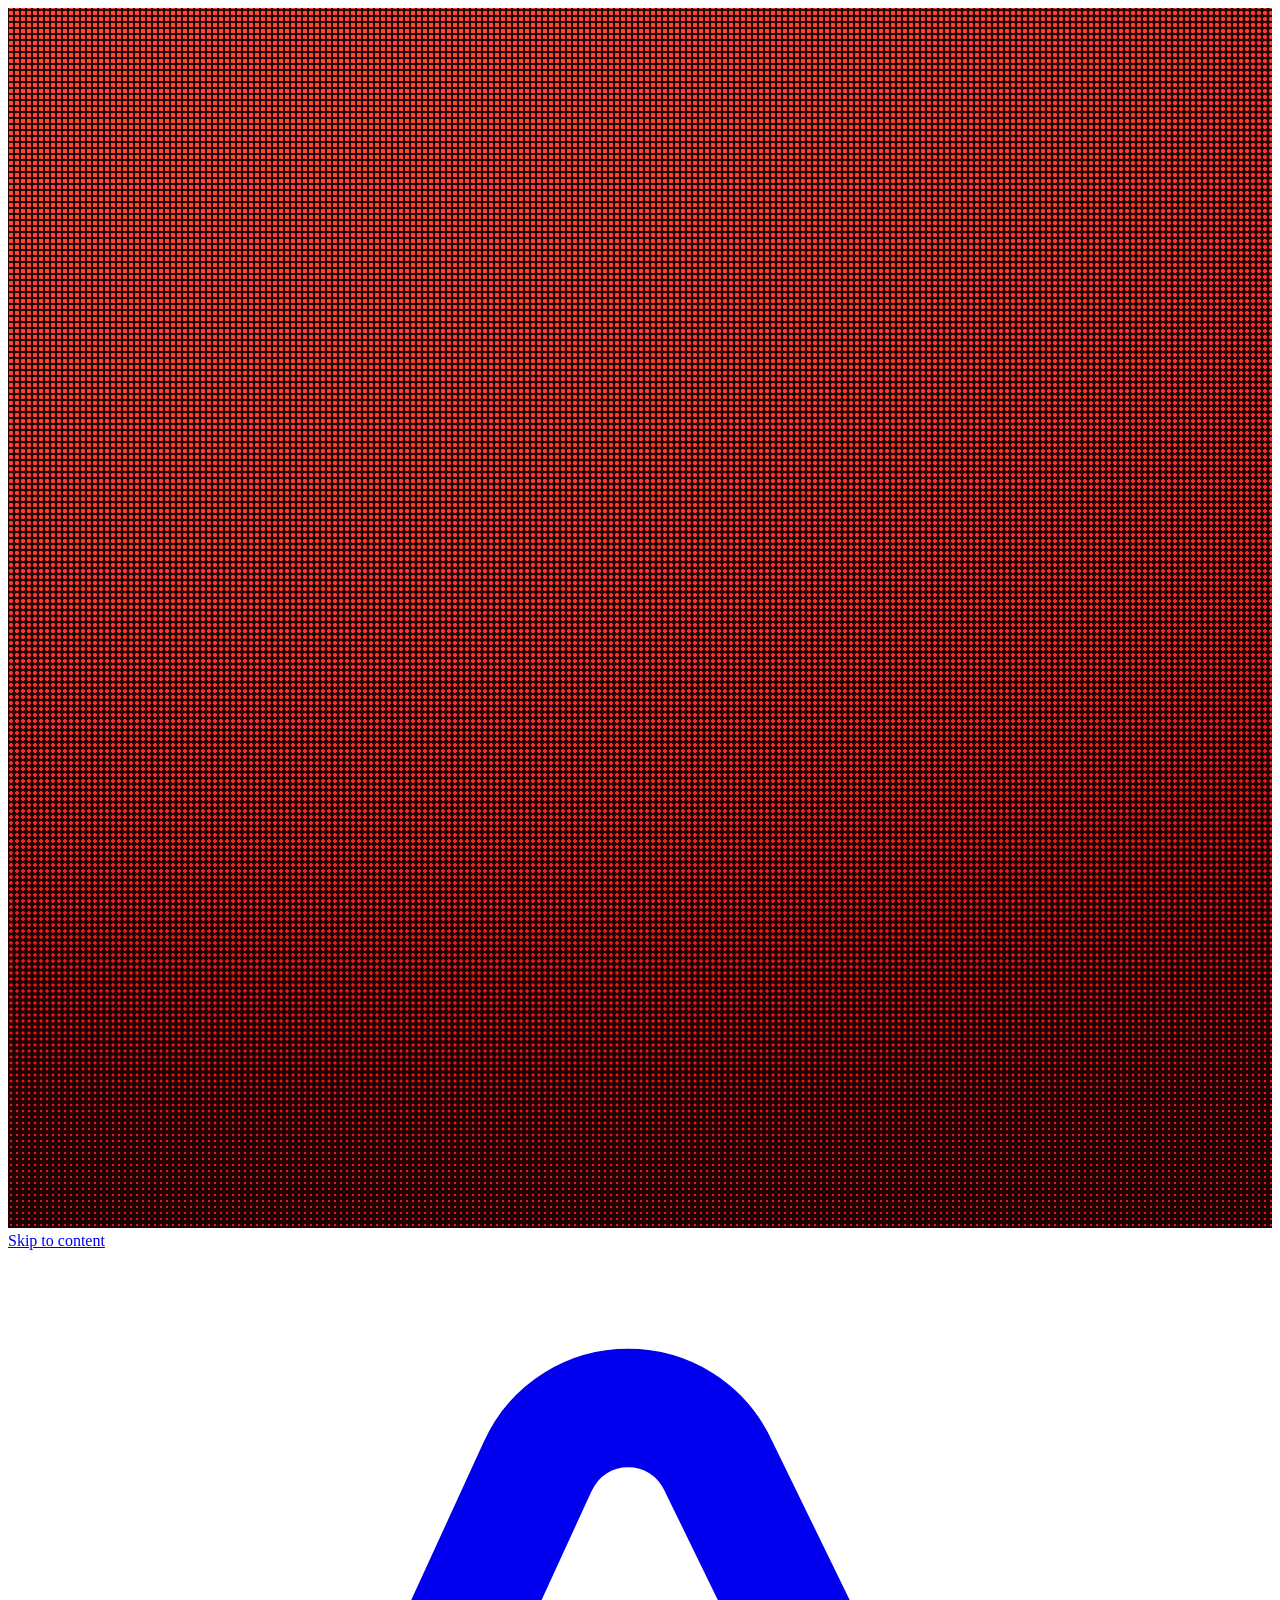
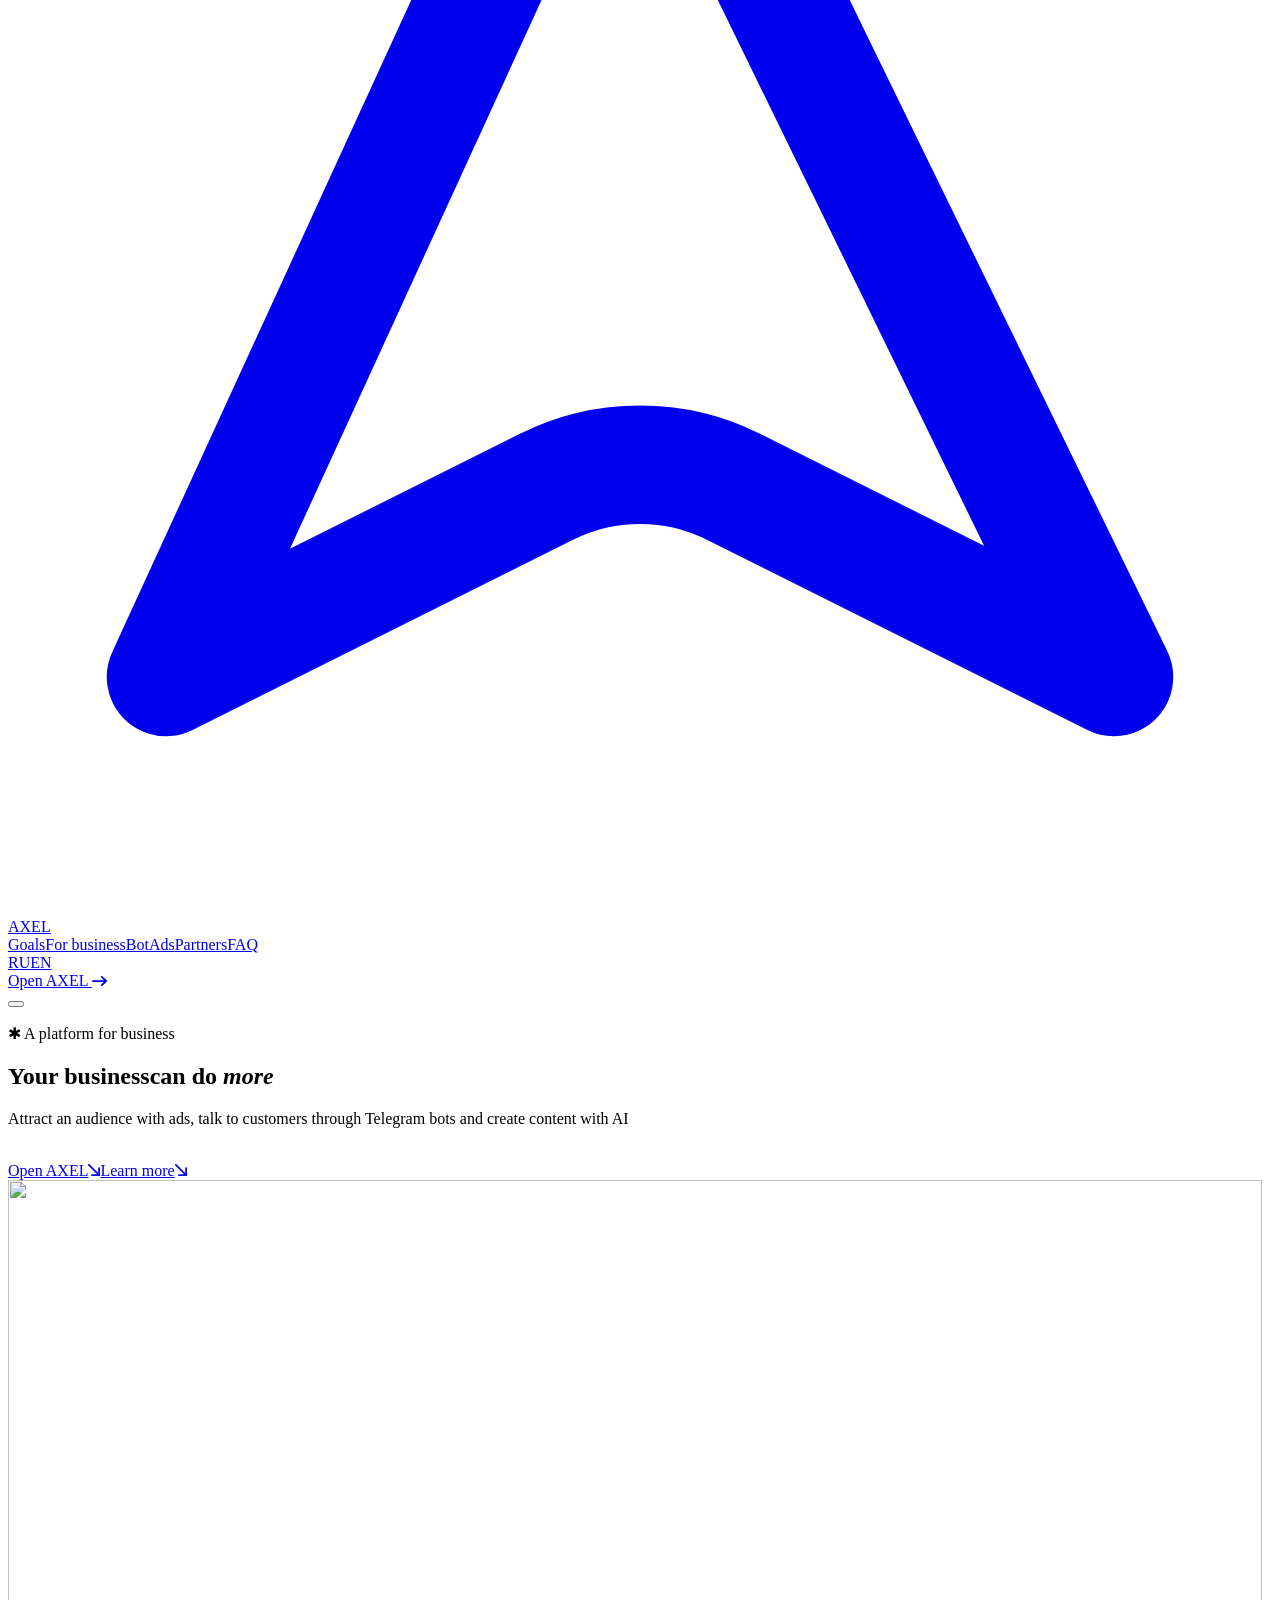
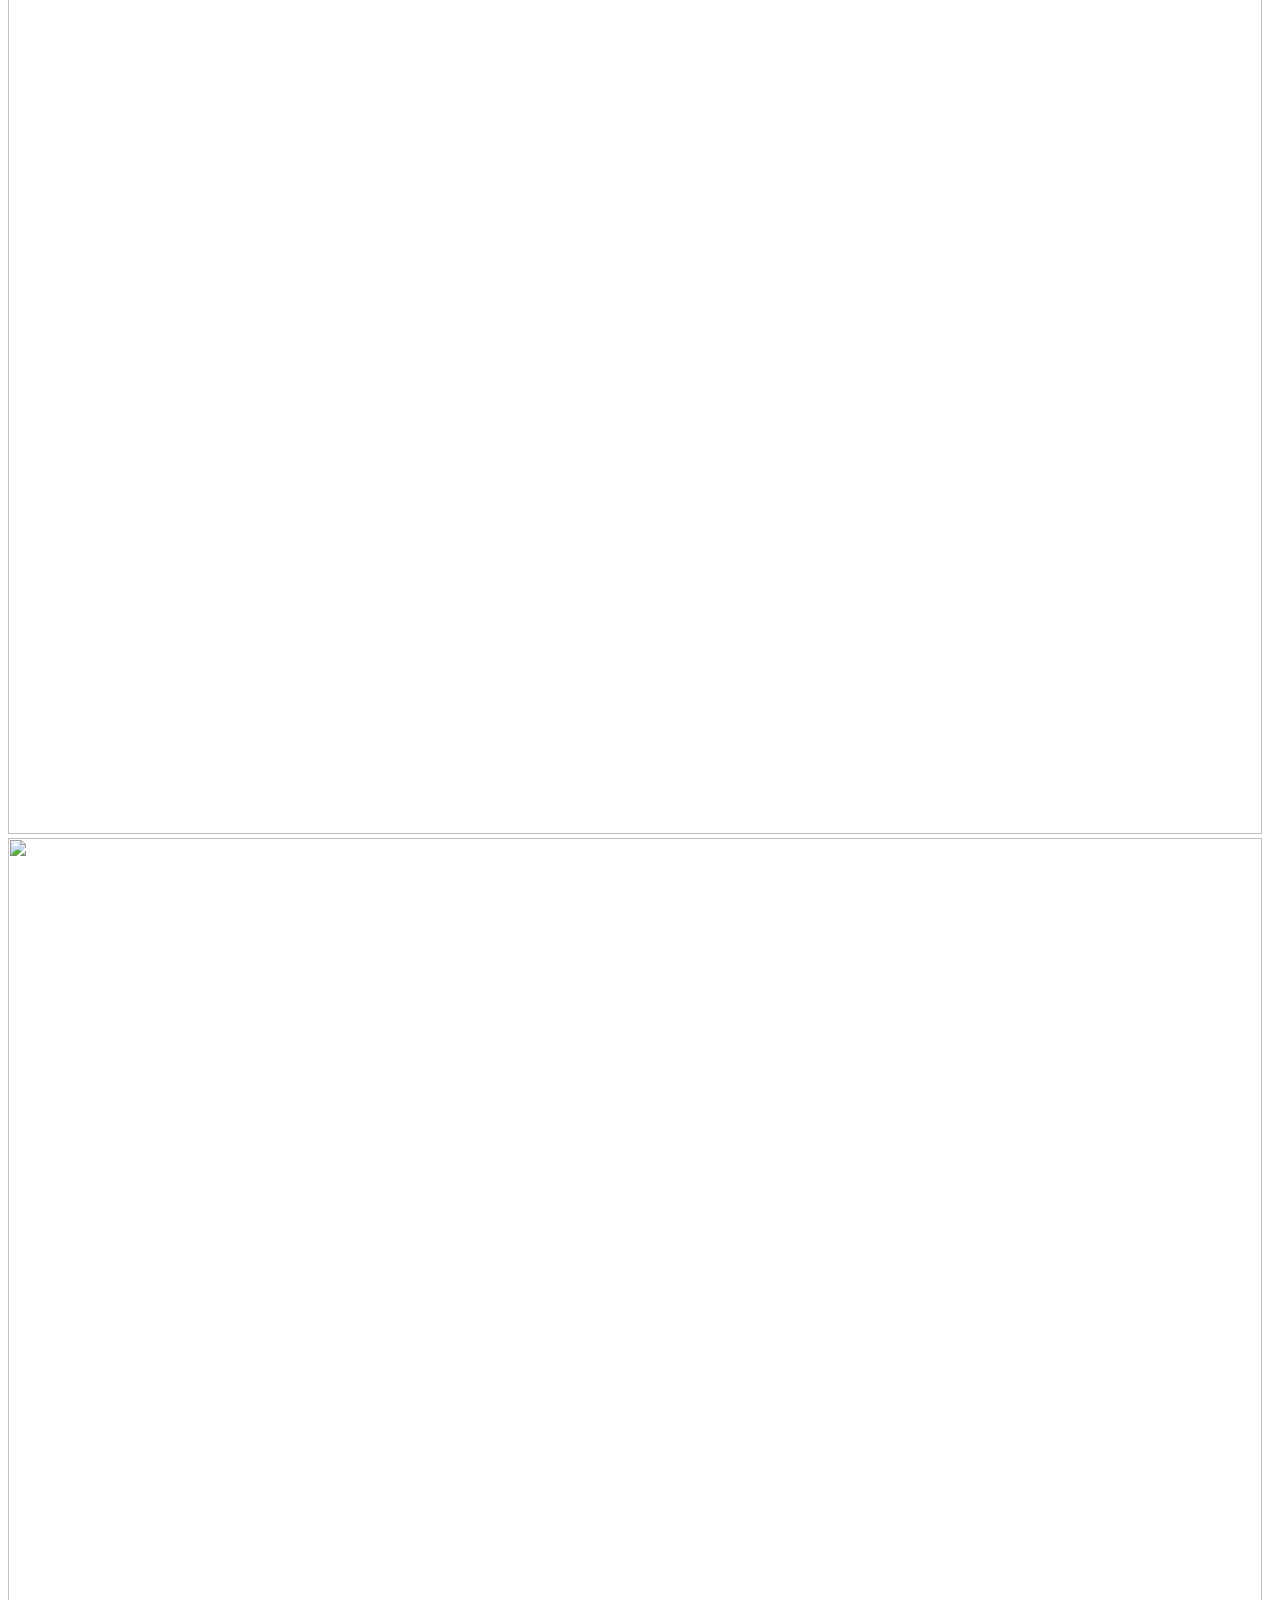
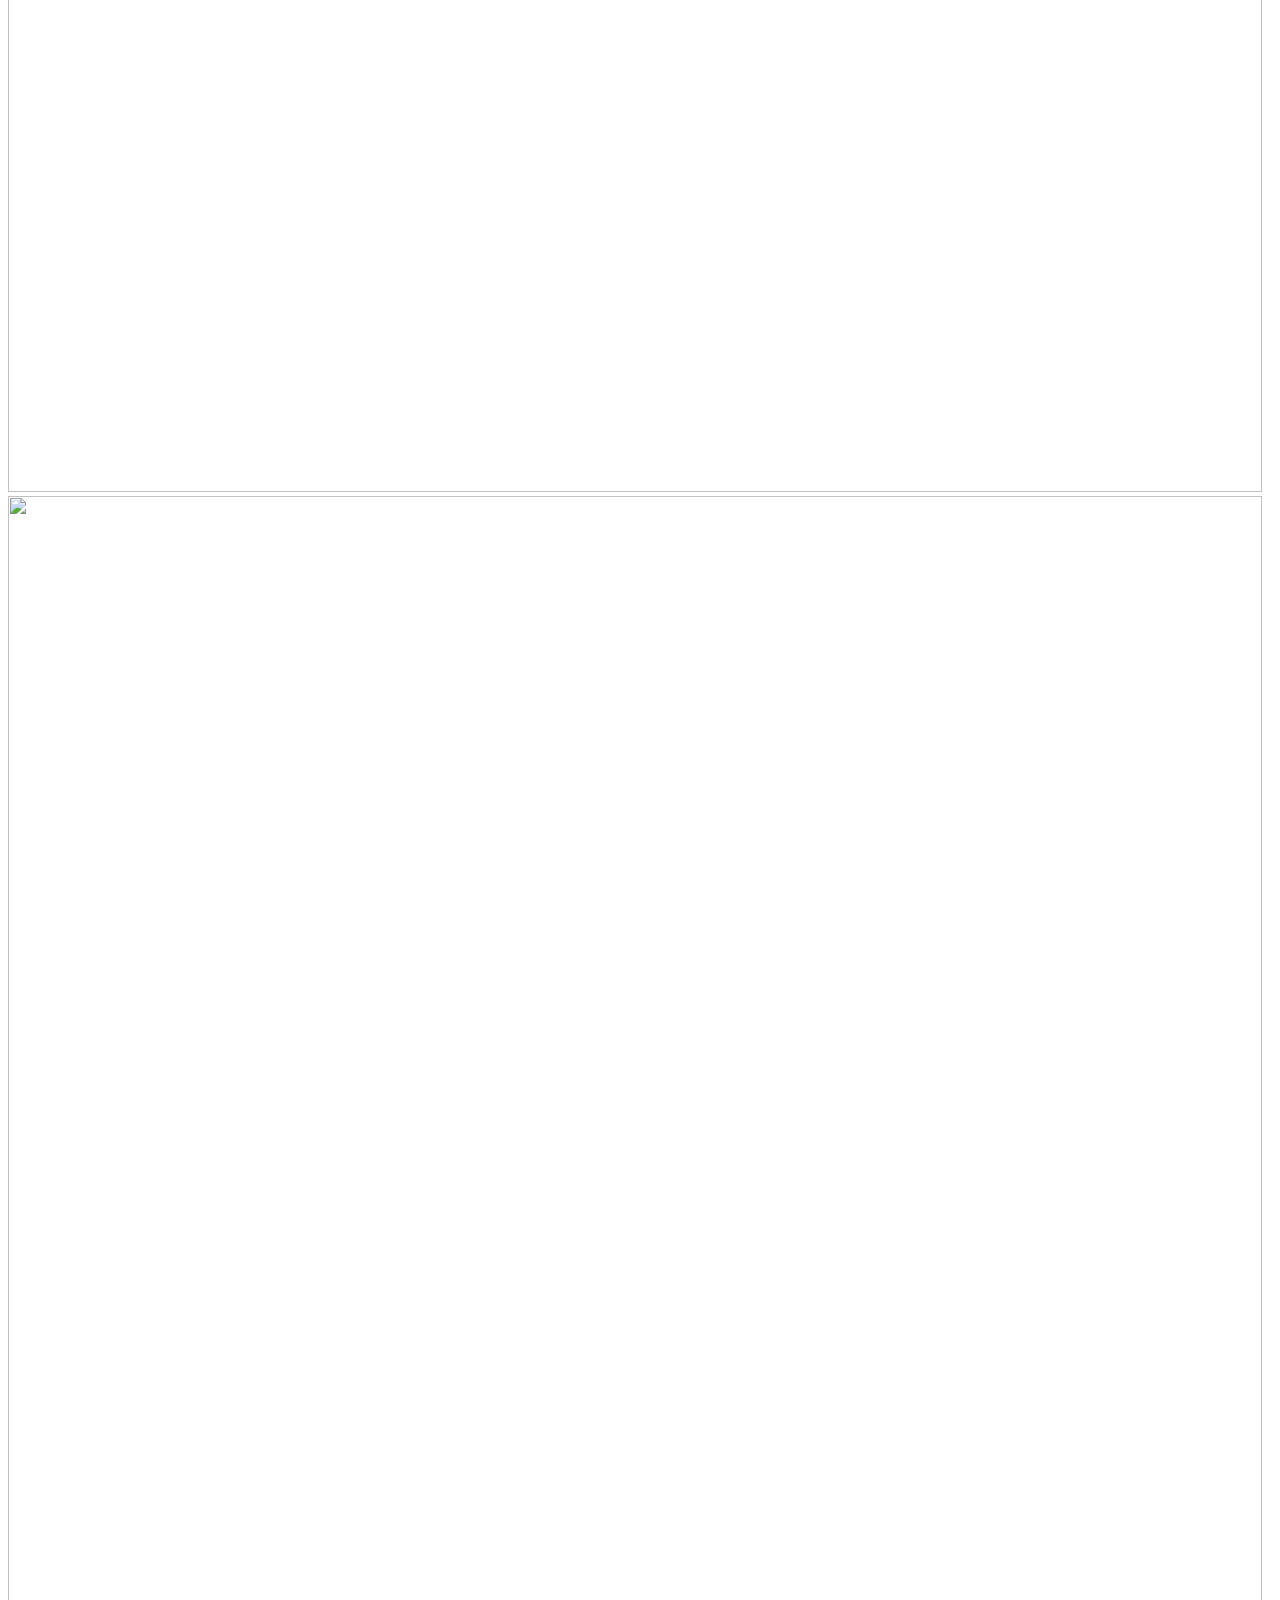
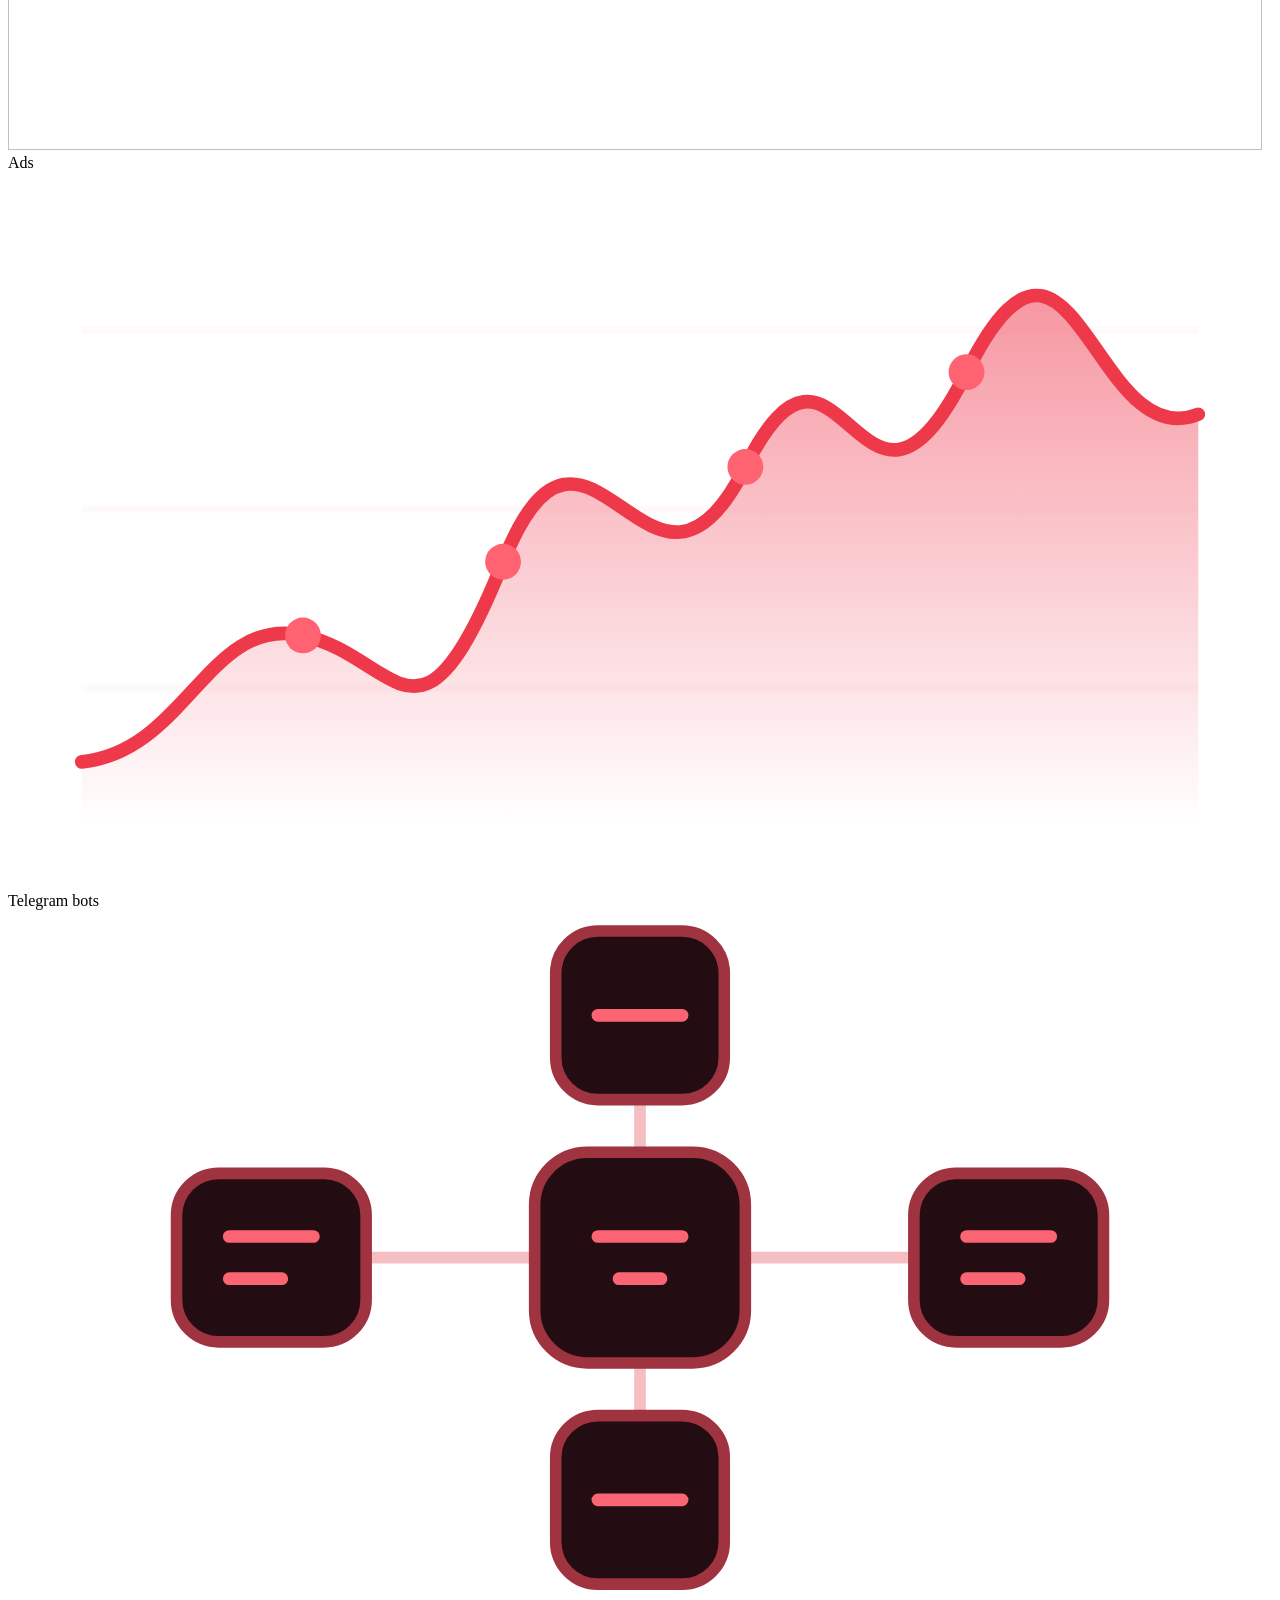
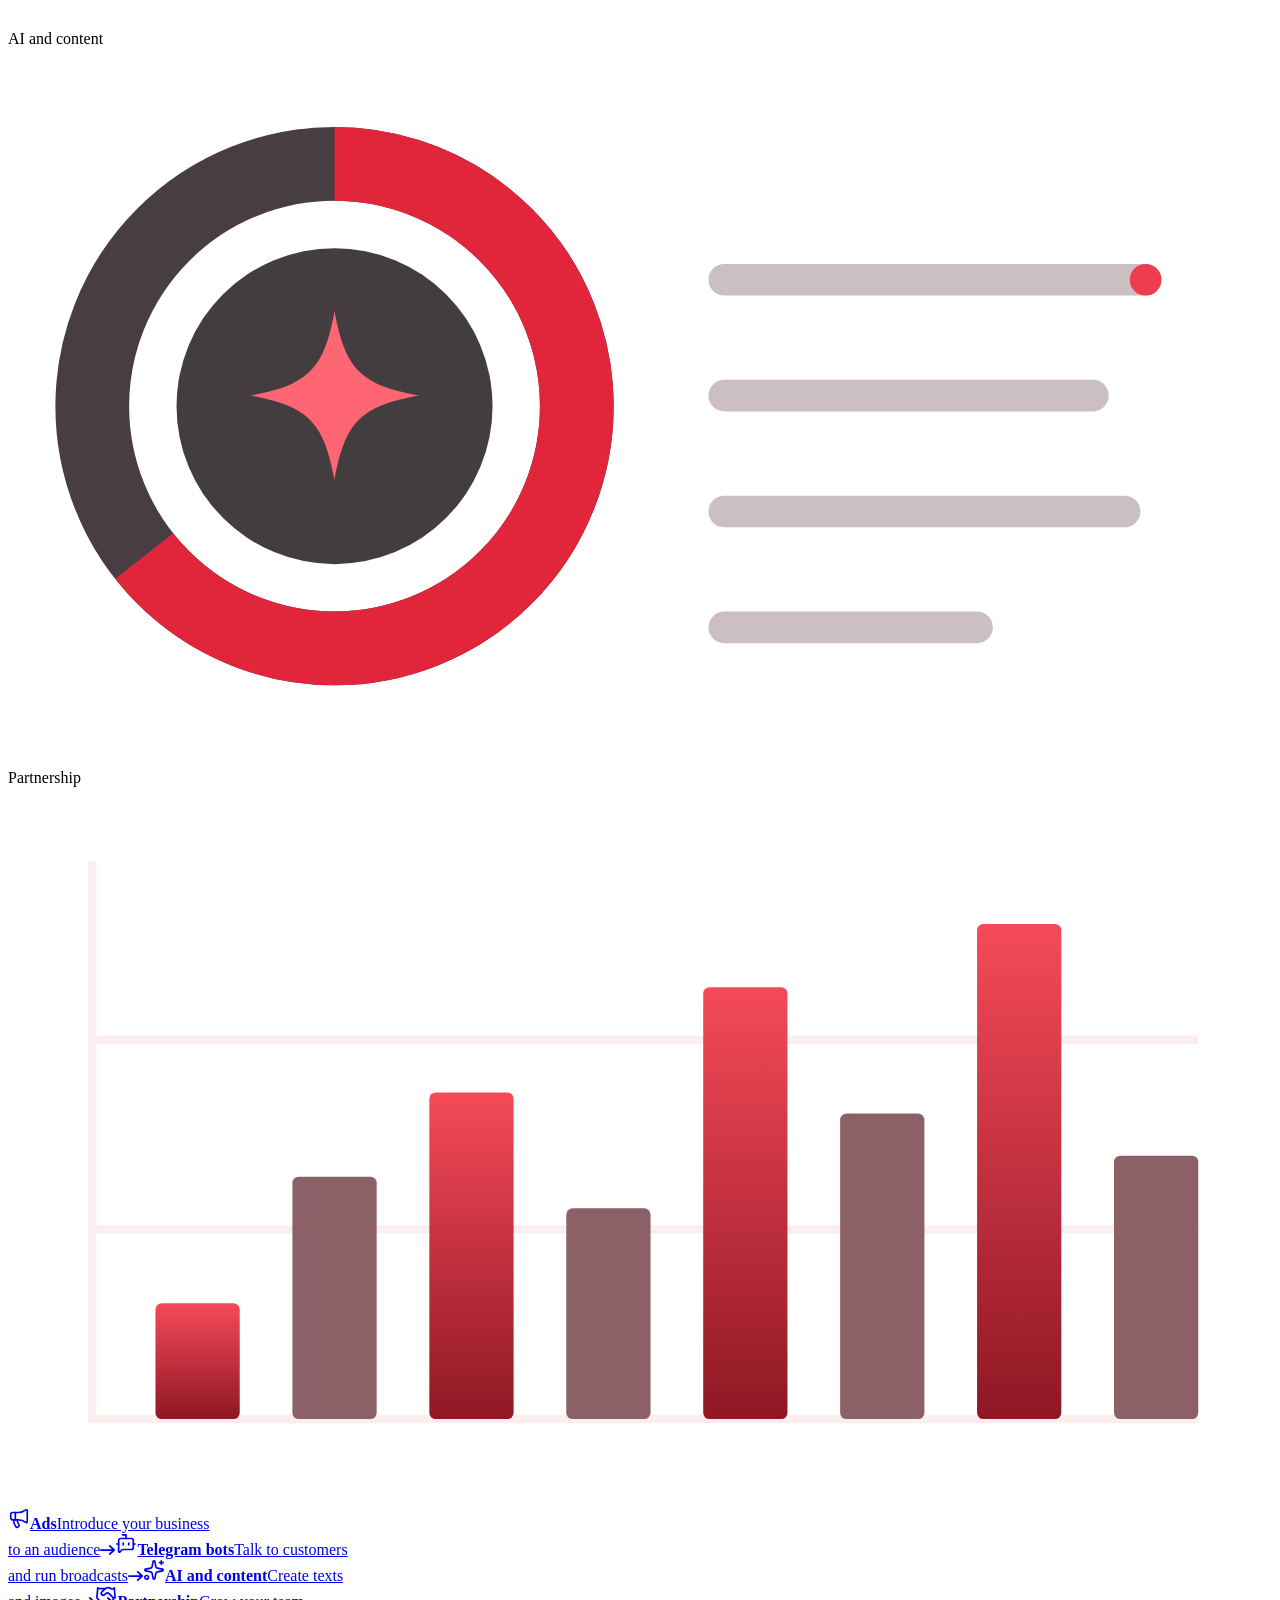
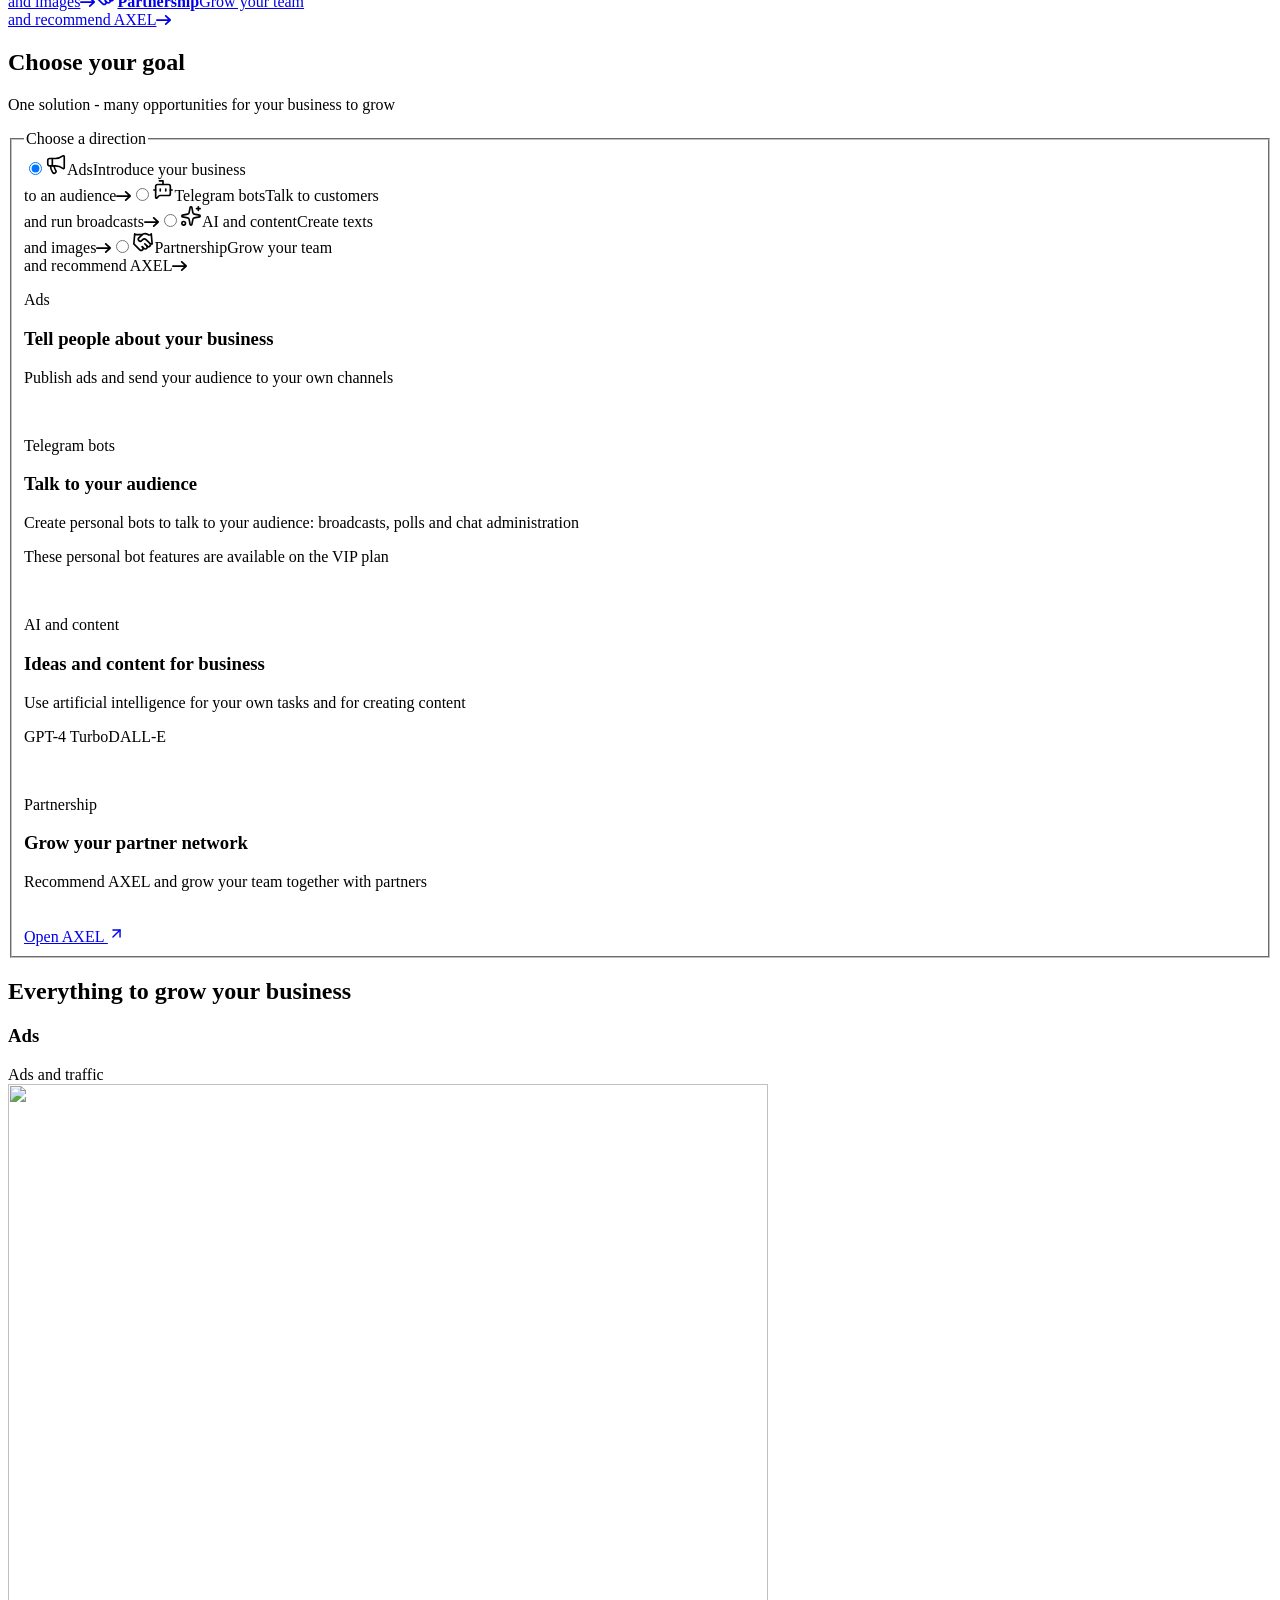
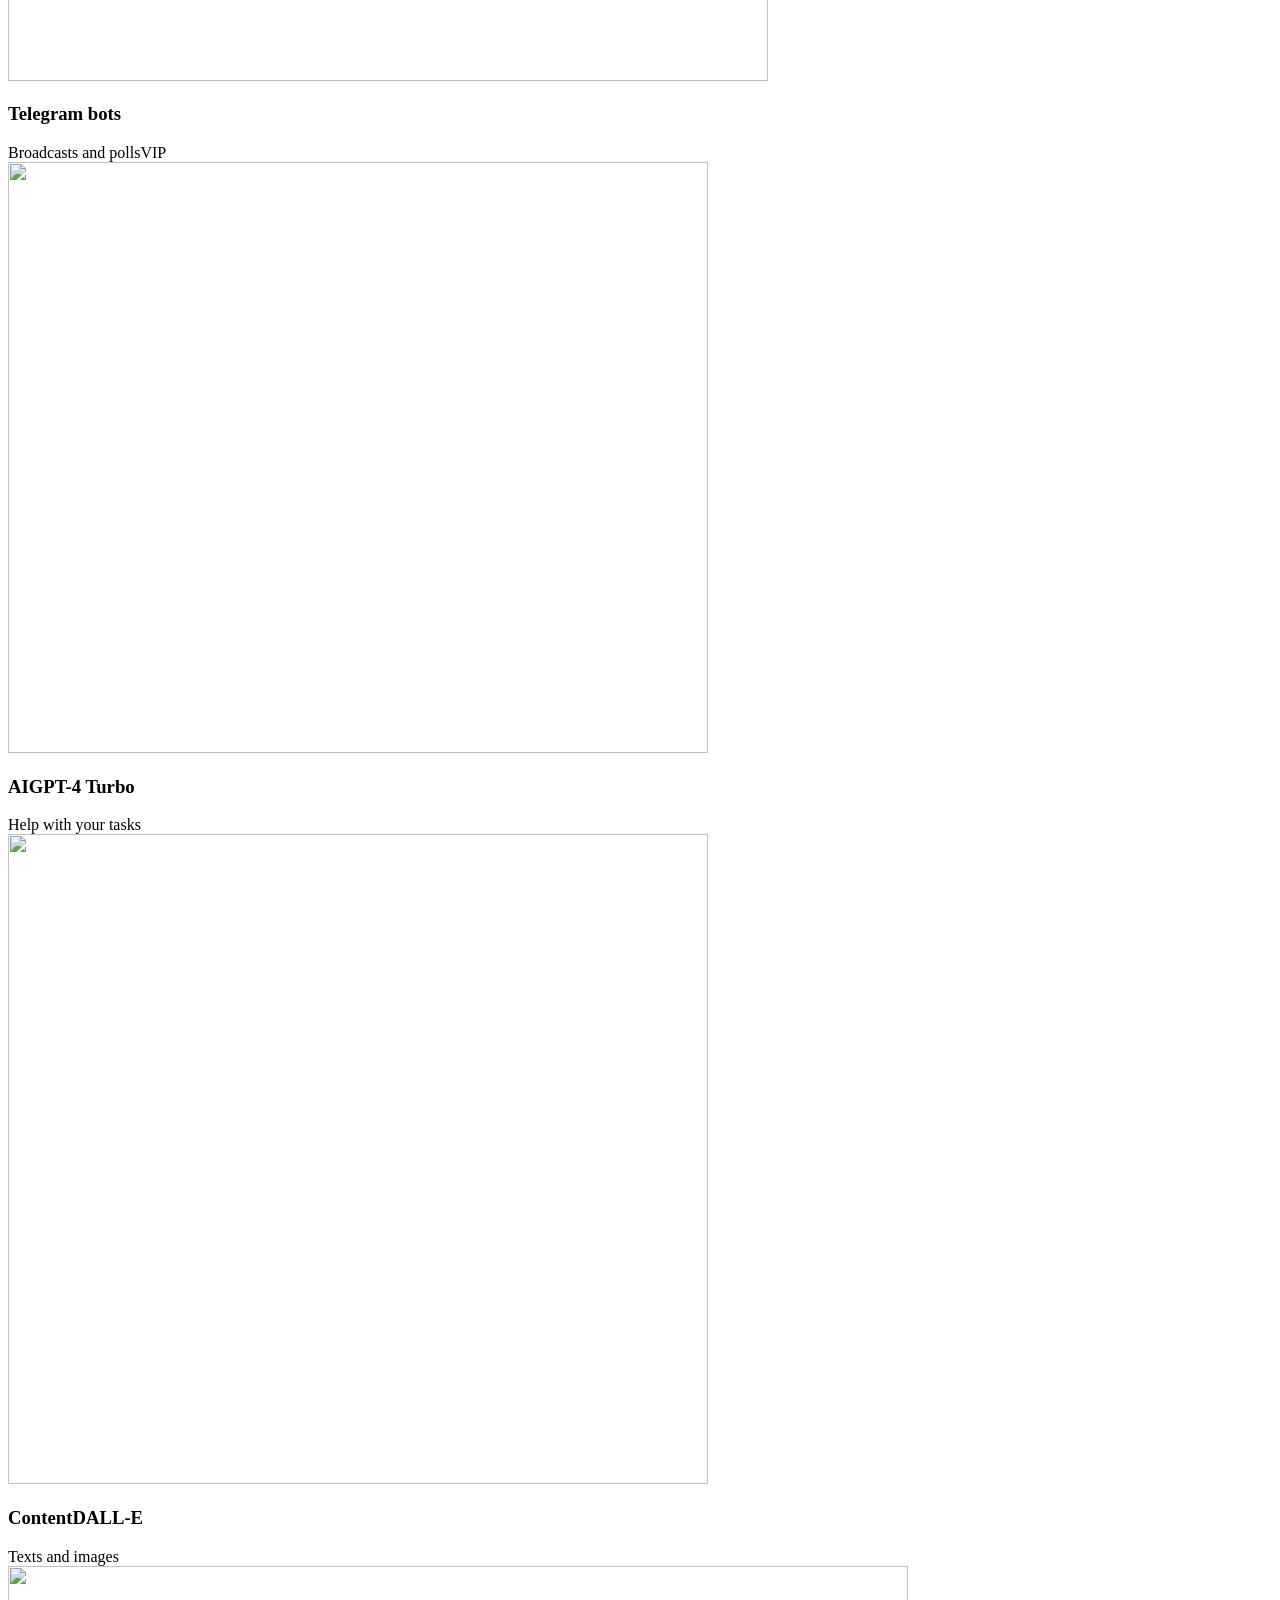
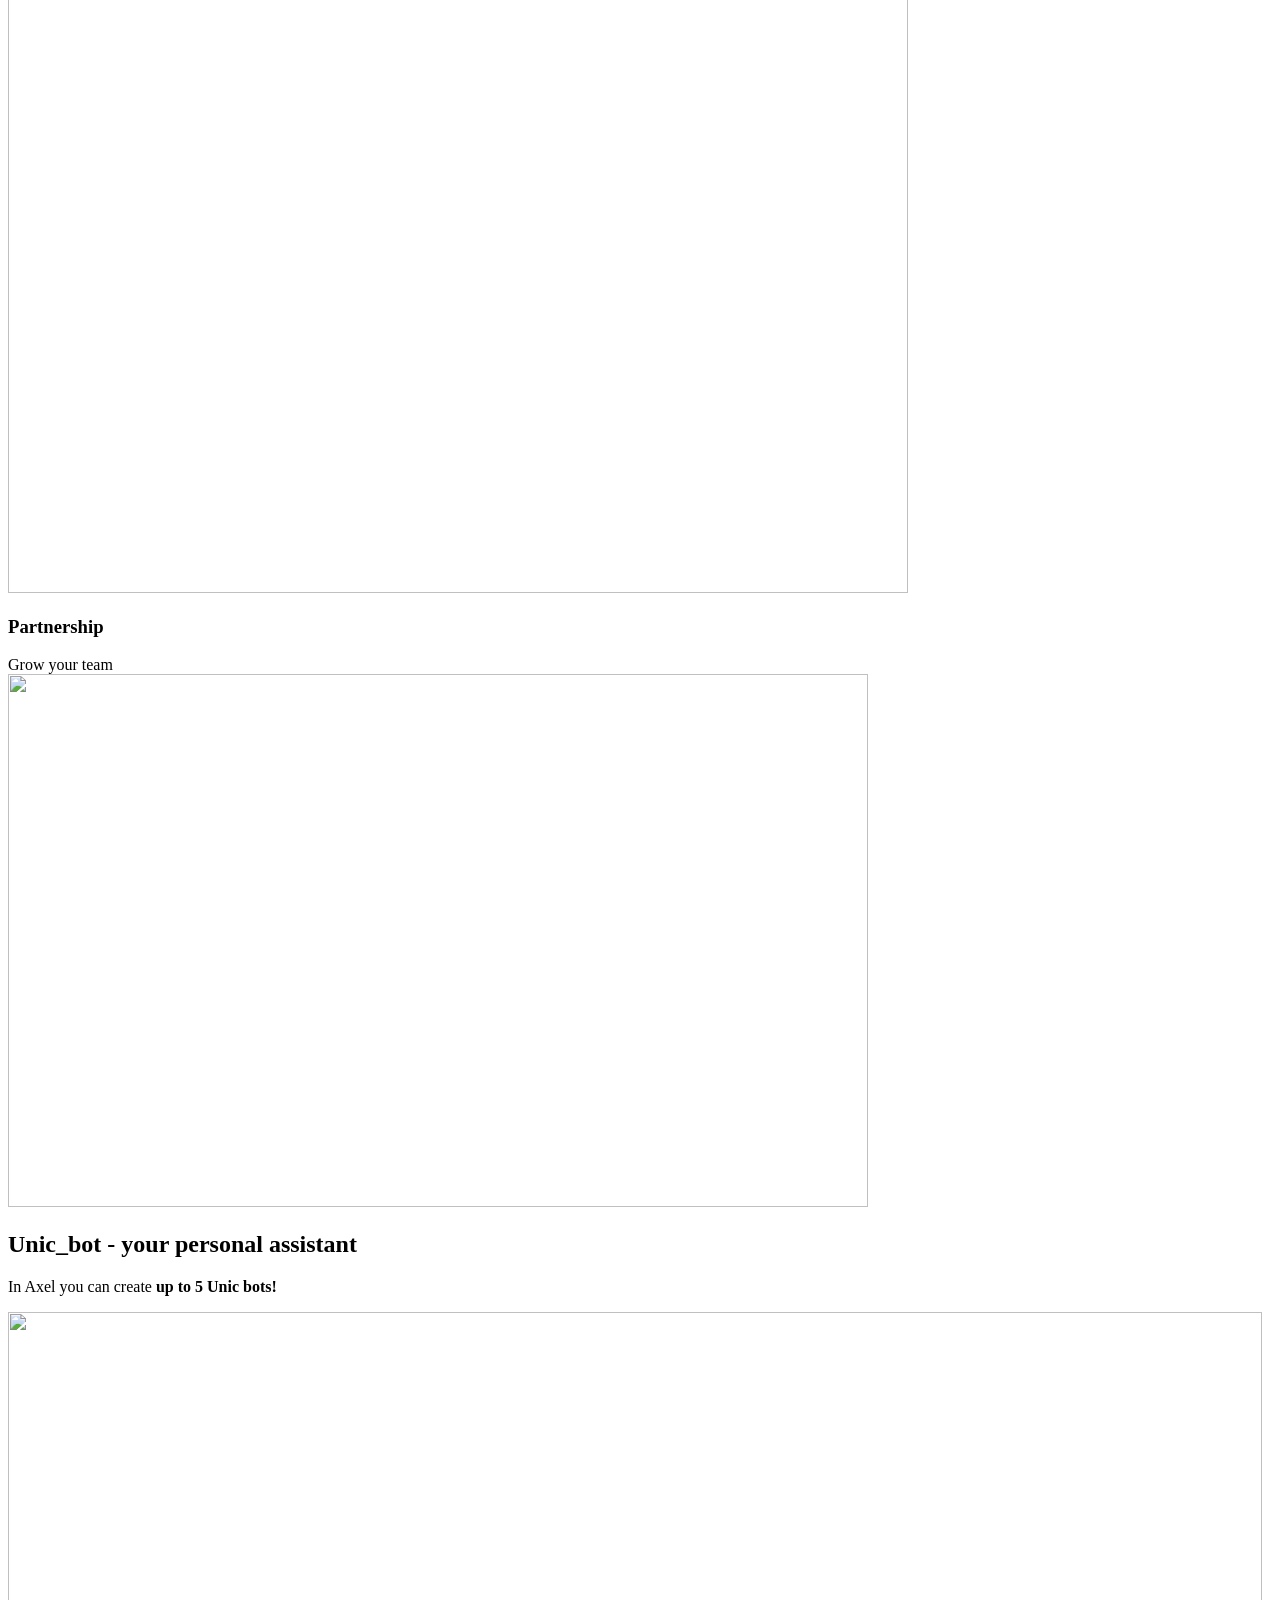
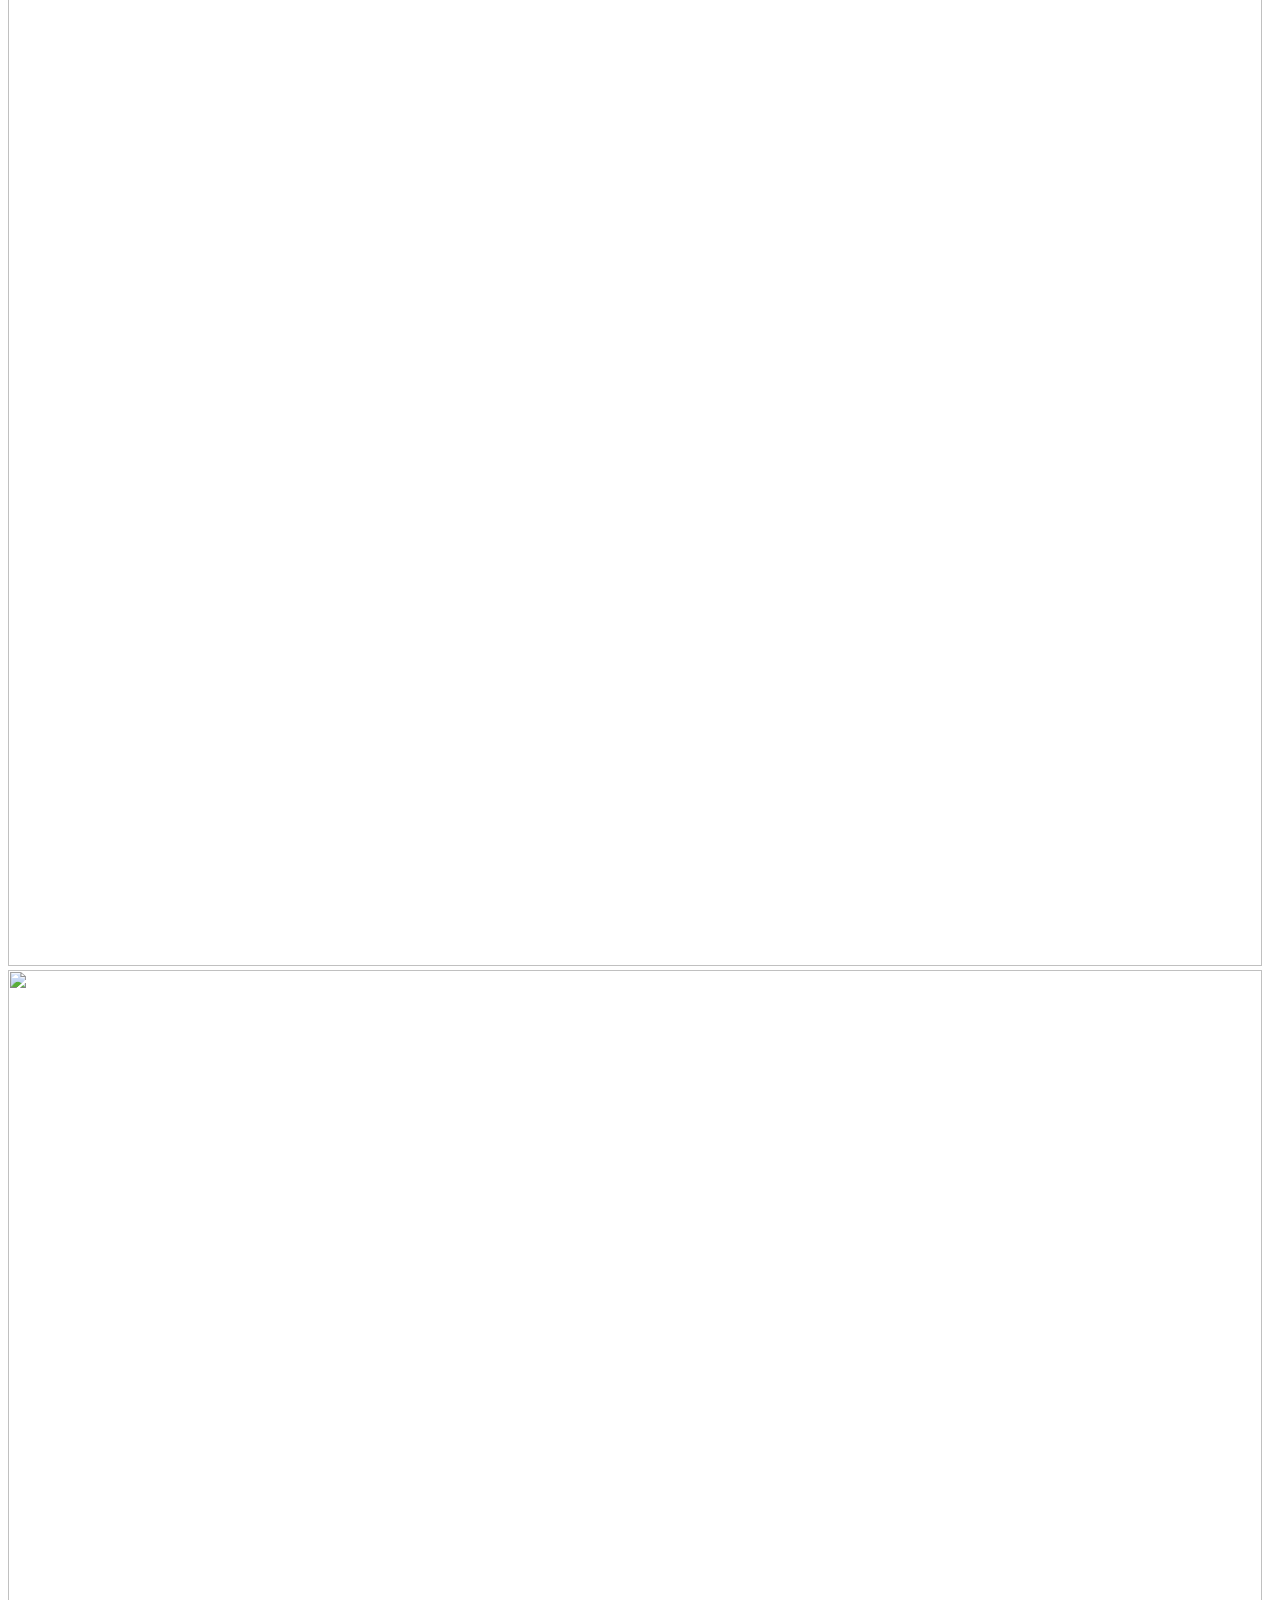
==== commit a178ad4d: "Deploy 2ff7a74 Source: https://github.com/devnos/axel-web-new/commit/2ff7a746b52d1dbdb685debcd7e416b" ====
--- a/en/index.html
+++ b/en/index.html
@@ -1,31 +1,31 @@
-<!DOCTYPE html><html lang="en"><head><meta charset="utf-8"><meta name="viewport" content="width=device-width, initial-scale=1"><meta name="theme-color" content="#07080b"><meta name="robots" content="noindex, nofollow"><meta name="axel-preview-commit" content="40f07dd"><meta name="description" content="Ads, Telegram bots, AI and a partner network. Bring together the tools to grow your business in AXEL"><title>AXEL - ads, bots and AI for business</title><link rel="canonical" href="https://devnos.github.io/axel-preview/en/"><link rel="alternate" hreflang="ru" href="https://devnos.github.io/axel-preview/"><link rel="alternate" hreflang="en" href="https://devnos.github.io/axel-preview/en/"><link rel="alternate" hreflang="x-default" href="https://devnos.github.io/axel-preview/"><meta property="og:type" content="website"><meta property="og:site_name" content="AXEL"><meta property="og:title" content="AXEL - ads, bots and AI for business"><meta property="og:description" content="Ads, Telegram bots, AI and a partner network. Bring together the tools to grow your business in AXEL"><meta property="og:locale" content="en_US"><meta property="og:locale:alternate" content="ru_RU"><meta property="og:url" content="https://devnos.github.io/axel-preview/en/"><link rel="icon" href="/axel-preview/favicon.svg?v=red" type="image/svg+xml"><link rel="preload" href="/axel-preview/assets/fonts/Manrope.ttf" as="font" type="font/ttf" crossorigin><link rel="preload" href="/axel-preview/assets/fonts/Exo2.ttf" as="font" type="font/ttf" crossorigin><link rel="preload" href="/axel-preview/assets/art/robot-visor.png" as="image"><link rel="stylesheet" href="/axel-preview/_astro/Page.BAzDtgie.css"></head><body><canvas class="ambient-flow" aria-hidden="true"></canvas><a class="skip-link" href="#main">Skip to content</a><header class="site-header reference-header"><a class="reference-brand" href="#" aria-label="AXEL - home"><svg class="brand-mark" viewBox="0 0 32 32" fill="none" aria-hidden="true"><path d="M4 26 13.4 5.5c.9-2 3.7-2 4.6 0L28 26l-9.6-4.8a5.3 5.3 0 0 0-4.8 0L4 26Z" stroke="currentColor" stroke-width="3" stroke-linecap="round" stroke-linejoin="round"></path></svg><span class="brand-word">AXEL</span></a><nav class="desktop-nav" aria-label="Main navigation"><a href="#directions" data-spy="directions">Goals</a><a href="#business" data-spy="business">For business</a><a href="#unic-bot" data-spy="unic-bot">Bot</a><a href="#ads" data-spy="ads">Ads</a><a href="#partner-program" data-spy="partner-program">Partners</a><a href="#faq" data-spy="faq">FAQ</a></nav><div class="header-end"><nav class="lang-switch" aria-label="Site language" data-current="en"><span class="lang-thumb" aria-hidden="true"></span><a class="lang-link" href="/axel-preview/" hreflang="ru" lang="ru" title="Русский" data-lang-link>RU</a><a class="lang-link is-current" href="/axel-preview/en/" hreflang="en" lang="en" title="English" aria-current="page" data-lang-link>EN</a></nav><a class="header-cta" href="https://t.me/Axel_VIP_bot?start=300005453" target="_blank" rel="noopener noreferrer">Open AXEL <span aria-hidden="true"><svg class="arrow-right" viewBox="0 0 15 10" width="15" height="10" fill="none" stroke="currentColor" stroke-width="1.75" stroke-linecap="round" stroke-linejoin="round" aria-hidden="true" focusable="false"><path d="M.875 5h13.25M9.75.875 14.125 5 9.75 9.125"></path></svg></span></a></div><button class="menu-toggle" aria-label="Open menu" data-label-open="Open menu" data-label-close="Close menu" aria-expanded="false" aria-controls="mobile-nav"><span></span><span></span></button><nav id="mobile-nav" hidden aria-label="Mobile navigation"><a href="#directions" data-spy="directions">Goals</a><a href="#business" data-spy="business">For business</a><a href="#unic-bot" data-spy="unic-bot">Bot</a><a href="#ads" data-spy="ads">Ads</a><a href="#partner-program" data-spy="partner-program">Partners</a><a href="#faq" data-spy="faq">FAQ</a></nav></header><main id="main"><section class="hero reference-hero" aria-labelledby="hero-title"><div class="reference-main"><div class="reference-copy"><p class="reference-eyebrow"><span aria-hidden="true">✱</span> A platform for business</p><h1 id="hero-title"><span class="hero-line">Your business</span><span class="hero-line">can do <em class="heading-accent">more</em></span></h1><p class="reference-description" id="about">Attract an audience with ads, talk to customers through Telegram bots and create content with AI</p><svg class="button-filter" aria-hidden="true" width="0" height="0"><filter id="button-morph" x="-30%" y="-60%" width="160%" height="220%" color-interpolation-filters="sRGB"><feGaussianBlur in="SourceGraphic" stdDeviation="3" result="blur"></feGaussianBlur><feColorMatrix in="blur" type="matrix" values="1 0 0 0 0  0 1 0 0 0  0 0 1 0 0  0 0 0 18 -7"></feColorMatrix></filter></svg><div class="reference-actions"><a class="reference-button primary" href="https://t.me/Axel_VIP_bot?start=300005453" target="_blank" rel="noopener noreferrer"><span class="button-shapes" aria-hidden="true"></span><span class="button-label">Open AXEL</span><span class="button-arrow" aria-hidden="true"><svg class="button-arrow-icon arrow-diag" viewBox="0 0 12 12" width="12" height="12" fill="none" stroke="currentColor" stroke-width="1.75" stroke-linecap="round" stroke-linejoin="round" aria-hidden="true" focusable="false"><path d="M.875.875 11.125 11.125M11.125 4v7.125H4"></path></svg></span></a><a class="reference-button secondary" href="https://t.me/traffik_systembot" target="_blank" rel="noopener noreferrer"><span class="button-shapes" aria-hidden="true"></span><span class="button-label">Learn more</span><span class="button-arrow" aria-hidden="true"><svg class="button-arrow-icon arrow-diag" viewBox="0 0 12 12" width="12" height="12" fill="none" stroke="currentColor" stroke-width="1.75" stroke-linecap="round" stroke-linejoin="round" aria-hidden="true" focusable="false"><path d="M.875.875 11.125 11.125M11.125 4v7.125H4"></path></svg></span></a></div></div><div class="reference-art" aria-hidden="true"><div class="hologram-halo"></div><div class="projection-rays"></div><div class="platform-base"></div><img draggable="false" class="hero-photo" src="/axel-preview/assets/art/robot-visor.png" alt="" width="1254" height="1254" fetchpriority="high"><div class="robot-eyes" data-robot-eyes data-rest-x="0" aria-hidden="true"><div class="robot-eyes-gaze"><img draggable="false" class="robot-eye robot-eye-left" src="/axel-preview/assets/art/robot-eye-left.png" alt="" width="1254" height="1254" decoding="async"><img draggable="false" class="robot-eye robot-eye-right" src="/axel-preview/assets/art/robot-eye-right.png" alt="" width="1254" height="1254" decoding="async"></div></div><script type="module">var e=window.matchMedia(`(prefers-reduced-motion: reduce)`),t=window.matchMedia(`(hover: hover) and (pointer: fine)`);for(let n of document.querySelectorAll(`[data-robot-eyes]`))if(!e.matches){let r=n.querySelector(`.robot-eyes-gaze`),i=Number(n.dataset.restX)||0,a=n.dataset.mirror?-1:1,o=i?Math.max(-1.6,i-1.2):-1.6,s=1.6,c=.8,l=(e,t)=>e+Math.random()*(t-e),u=0,d=0,f=0,p=0,m=!1,h=!0,g=(e,t,n=450)=>{e=Math.max(o,Math.min(s,e)),r.style.setProperty(`--look-ms`,`${n}ms`),r.style.setProperty(`--look-x`,(e*a).toFixed(3)),r.style.setProperty(`--look-y`,t.toFixed(3))},_=e=>{n.classList.remove(`is-blinking`),n.offsetWidth,n.classList.add(`is-blinking`),e&&(u=window.setTimeout(()=>_(!1),260))};n.addEventListener(`animationend`,e=>{e.animationName===`robot-blink`&&n.classList.remove(`is-blinking`)});let v=()=>{u=window.setTimeout(()=>{m&&(_(Math.random()<.2),v())},l(2500,6e3))},y=()=>{d=window.setTimeout(()=>{m&&(Date.now()>f&&(Math.random()<.35?g(i,0,500):g(l(o,s),l(-1,c),l(350,600)),Math.random()<.15&&_(!1)),y())},l(1400,3800))},b=e=>{!p&&m&&(p=requestAnimationFrame(()=>{p=0;let t=n.getBoundingClientRect(),r=t.left+t.width*.5,a=t.top+t.height*.38,l=(e.clientX-r)/(window.innerWidth*.5),u=(e.clientY-a)/(window.innerHeight*.5),d=e=>Math.max(-1,Math.min(1,e)),m=d(l),h=d(u);g(i+m*(m<0?i-o:s-i),h*(h<0?1:c),300),f=Date.now()+2500}))},x=()=>{m||!h||document.hidden||(m=!0,v(),y(),t.matches&&window.addEventListener(`pointermove`,b,{passive:!0}))},S=()=>{m=!1,window.clearTimeout(u),window.clearTimeout(d),window.removeEventListener(`pointermove`,b)};new IntersectionObserver(([e])=>{h=e.isIntersecting,h?x():S()}).observe(n),document.addEventListener(`visibilitychange`,()=>document.hidden?S():x()),e.addEventListener(`change`,()=>{e.matches&&(S(),g(i,0,0))})}</script><div class="robot-reflection"></div><div class="art-panel panel-chart"><span>Ads</span><svg class="panel-visual" viewBox="0 0 120 68" fill="none" aria-hidden="true"><defs><linearGradient id="ad-graph-fill" x1="0" y1="0" x2="0" y2="1"><stop stop-color="#ed263d" stop-opacity=".48"></stop><stop offset="1" stop-color="#ed263d" stop-opacity="0"></stop></linearGradient></defs><path d="M7 15h106M7 32h106M7 49h106" stroke="#ffb0b8" stroke-opacity=".07" stroke-width=".7"></path><g class="ad-motion"><path d="M7 56 C17 55 19 42 28 44 S39 57 47 37 S61 46 70 28 S81 39 91 19 S103 27 113 23 L113 62H7Z" fill="url(#ad-graph-fill)"></path><path d="M7 56 C17 55 19 42 28 44 S39 57 47 37 S61 46 70 28 S81 39 91 19 S103 27 113 23" class="ad-curve" pathLength="1" stroke="#ed394a" stroke-width="1.3" stroke-linecap="round"></path><g class="data-glow" fill="#ff6371"><circle cx="28" cy="44" r="1.7"></circle><circle cx="47" cy="37" r="1.7"></circle><circle cx="70" cy="28" r="1.7"></circle><circle cx="91" cy="19" r="1.7"></circle></g></g></svg></div><div class="art-panel panel-network"><span>Telegram bots</span><svg class="panel-visual" viewBox="0 0 120 68" fill="none" aria-hidden="true"><path d="M60 18v5M60 43v5M34 33h16M70 33h16" stroke="#ed8991" stroke-opacity=".55" stroke-width="1.1"></path><g stroke="#9f3340" stroke-width="1.1" fill="#230d12"><rect x="50" y="23" width="20" height="20" rx="5"></rect><rect x="52" y="2" width="16" height="16" rx="4"></rect><rect x="16" y="25" width="18" height="16" rx="4"></rect><rect x="86" y="25" width="18" height="16" rx="4"></rect><rect x="52" y="48" width="16" height="16" rx="4"></rect></g><g class="data-glow" stroke="#fb6472" stroke-width="1.2" stroke-linecap="round"><path d="M56 31h8 M58 35h4 M56 10h8 M21 31h8 M21 35h5 M91 31h8 M91 35h5 M56 56h8"></path></g></svg></div><div class="art-panel panel-ring"><span>AI and content</span><svg class="panel-visual" viewBox="0 0 120 68" fill="none" aria-hidden="true"><circle cx="31" cy="34" r="23" stroke="#473d42" stroke-width="7"></circle><circle class="ai-ring" cx="31" cy="34" r="23" stroke="#e1263b" stroke-width="7" stroke-dasharray="93 52" stroke-linecap="butt" transform="rotate(-90 31 34)"></circle><circle cx="31" cy="34" r="15" fill="#160d10" fill-opacity=".8"></circle><path class="ai-spark" d="M31 25c1 5.5 2.5 7 8 8-5.5 1-7 2.5-8 8-1-5.5-2.5-7-8-8 5.5-1 7-2.5 8-8Z" fill="#ff6674"></path><path d="M68 22h40M68 33h35M68 44h38M68 55h24" stroke="#8f7278" stroke-opacity=".45" stroke-width="3" stroke-linecap="round"></path><circle cx="108" cy="22" r="1.5" fill="#ec3e4e"></circle></svg></div><div class="art-panel panel-bars"><span>Partner&shy;ship</span><svg class="panel-visual" viewBox="0 0 120 68" fill="none" aria-hidden="true"><defs><linearGradient id="bar-fill" x1="0" y1="0" x2="0" y2="1"><stop stop-color="#f54a58"></stop><stop offset="1" stop-color="#8f1724"></stop></linearGradient></defs><path d="M8 7v53h105M8 24h105M8 42h105" stroke="#e5a3a7" stroke-opacity=".18" stroke-width=".8"></path><g class="data-bars"><rect x="14" y="49" width="8" height="11" rx=".6" fill="url(#bar-fill)"></rect><rect x="27" y="37" width="8" height="23" rx=".6" fill="#8c6067"></rect><rect x="40" y="29" width="8" height="31" rx=".6" fill="url(#bar-fill)"></rect><rect x="53" y="40" width="8" height="20" rx=".6" fill="#8c6067"></rect><rect x="66" y="19" width="8" height="41" rx=".6" fill="url(#bar-fill)"></rect><rect x="79" y="31" width="8" height="29" rx=".6" fill="#8c6067"></rect><rect x="92" y="13" width="8" height="47" rx=".6" fill="url(#bar-fill)"></rect><rect x="105" y="35" width="8" height="25" rx=".6" fill="#8c6067"></rect></g></svg></div></div></div><div class="reference-cards" id="tools" aria-label="AXEL features"><a class="reference-card" href="#directions" aria-label="Ads: go to the next section" data-reveal style="--reveal-delay:0s"><span class="card-icon" aria-hidden="true"><svg xmlns="http://www.w3.org/2000/svg" width="22" height="22" viewBox="0 0 24 24" fill="none" stroke="currentColor" stroke-width="1.8" stroke-linecap="round" stroke-linejoin="round" class="lucide lucide-megaphone" aria-hidden="true"><path d="M11 6a13 13 0 0 0 8.4-2.8A1 1 0 0 1 21 4v12a1 1 0 0 1-1.6.8A13 13 0 0 0 11 14H5a2 2 0 0 1-2-2V8a2 2 0 0 1 2-2z"></path><path d="M6 14a12 12 0 0 0 2.4 7.2 2 2 0 0 0 3.2-2.4A8 8 0 0 1 10 14"></path><path d="M8 6v8"></path></svg></span><strong>Ads</strong><span>Introduce your business<br>to an audience</span><i aria-hidden="true"><svg class="arrow-right" viewBox="0 0 15 10" width="15" height="10" fill="none" stroke="currentColor" stroke-width="1.75" stroke-linecap="round" stroke-linejoin="round" aria-hidden="true" focusable="false"><path d="M.875 5h13.25M9.75.875 14.125 5 9.75 9.125"></path></svg></i></a><a class="reference-card" href="#directions" aria-label="Telegram bots: go to the next section" data-reveal style="--reveal-delay:.06s"><span class="card-icon" aria-hidden="true"><svg xmlns="http://www.w3.org/2000/svg" width="22" height="22" viewBox="0 0 24 24" fill="none" stroke="currentColor" stroke-width="1.8" stroke-linecap="round" stroke-linejoin="round" class="lucide lucide-bot-message-square" aria-hidden="true"><path d="M12 6V2H8"></path><path d="M15 11v2"></path><path d="M2 12h2"></path><path d="M20 12h2"></path><path d="M20 16a2 2 0 0 1-2 2H8.828a2 2 0 0 0-1.414.586l-2.202 2.202A.71.71 0 0 1 4 20.286V8a2 2 0 0 1 2-2h12a2 2 0 0 1 2 2z"></path><path d="M9 11v2"></path></svg></span><strong>Telegram bots</strong><span>Talk to customers<br>and run broadcasts</span><i aria-hidden="true"><svg class="arrow-right" viewBox="0 0 15 10" width="15" height="10" fill="none" stroke="currentColor" stroke-width="1.75" stroke-linecap="round" stroke-linejoin="round" aria-hidden="true" focusable="false"><path d="M.875 5h13.25M9.75.875 14.125 5 9.75 9.125"></path></svg></i></a><a class="reference-card" href="#directions" aria-label="AI and content: go to the next section" data-reveal style="--reveal-delay:.12s" id="studio"><span class="card-icon" aria-hidden="true"><svg xmlns="http://www.w3.org/2000/svg" width="22" height="22" viewBox="0 0 24 24" fill="none" stroke="currentColor" stroke-width="1.8" stroke-linecap="round" stroke-linejoin="round" class="lucide lucide-sparkles lucide-stars" aria-hidden="true"><path d="M11.017 2.814a1 1 0 0 1 1.966 0l1.051 5.558a2 2 0 0 0 1.594 1.594l5.558 1.051a1 1 0 0 1 0 1.966l-5.558 1.051a2 2 0 0 0-1.594 1.594l-1.051 5.558a1 1 0 0 1-1.966 0l-1.051-5.558a2 2 0 0 0-1.594-1.594l-5.558-1.051a1 1 0 0 1 0-1.966l5.558-1.051a2 2 0 0 0 1.594-1.594z"></path><path d="M20 2v4"></path><path d="M22 4h-4"></path><circle cx="4" cy="20" r="2"></circle></svg></span><strong>AI and content</strong><span>Create texts<br>and images</span><i aria-hidden="true"><svg class="arrow-right" viewBox="0 0 15 10" width="15" height="10" fill="none" stroke="currentColor" stroke-width="1.75" stroke-linecap="round" stroke-linejoin="round" aria-hidden="true" focusable="false"><path d="M.875 5h13.25M9.75.875 14.125 5 9.75 9.125"></path></svg></i></a><a class="reference-card" href="#directions" aria-label="Partnership: go to the next section" data-reveal style="--reveal-delay:.18s" id="partners"><span class="card-icon" aria-hidden="true"><svg xmlns="http://www.w3.org/2000/svg" width="22" height="22" viewBox="0 0 24 24" fill="none" stroke="currentColor" stroke-width="1.8" stroke-linecap="round" stroke-linejoin="round" class="lucide lucide-handshake" aria-hidden="true"><path d="m11 17 2 2a1 1 0 1 0 3-3"></path><path d="m14 14 2.5 2.5a1 1 0 1 0 3-3l-3.88-3.88a3 3 0 0 0-4.24 0l-.88.88a1 1 0 1 1-3-3l2.81-2.81a5.79 5.79 0 0 1 7.06-.87l.47.28a2 2 0 0 0 1.42.25L21 4"></path><path d="m21 3 1 11h-2"></path><path d="M3 3 2 14l6.5 6.5a1 1 0 1 0 3-3"></path><path d="M3 4h8"></path></svg></span><strong>Partnership</strong><span>Grow your team<br>and recommend AXEL</span><i aria-hidden="true"><svg class="arrow-right" viewBox="0 0 15 10" width="15" height="10" fill="none" stroke="currentColor" stroke-width="1.75" stroke-linecap="round" stroke-linejoin="round" aria-hidden="true" focusable="false"><path d="M.875 5h13.25M9.75.875 14.125 5 9.75 9.125"></path></svg></i></a></div></section><div class="section-divider" aria-hidden="true"></div><section class="feature-section" id="directions" aria-labelledby="directions-title"><div class="feature-section-inner"><div class="feature-heading"><h2 id="directions-title" data-reveal>Choose your <span class="heading-accent">goal</span></h2><p data-reveal style="--reveal-delay:.06s">One solution - many opportunities for your business to grow</p></div><fieldset class="feature-selector"><legend class="feature-visually-hidden">Choose a direction</legend><input class="feature-choice" type="radio" name="direction" id="direction-ad" checked><label class="feature-option" for="direction-ad" data-reveal style="--reveal-delay:0s"><span class="feature-option-surface" aria-hidden="true"></span><span class="feature-option-icon" aria-hidden="true"><svg xmlns="http://www.w3.org/2000/svg" width="22" height="22" viewBox="0 0 24 24" fill="none" stroke="currentColor" stroke-width="1.8" stroke-linecap="round" stroke-linejoin="round" class="lucide lucide-megaphone" aria-hidden="true"><path d="M11 6a13 13 0 0 0 8.4-2.8A1 1 0 0 1 21 4v12a1 1 0 0 1-1.6.8A13 13 0 0 0 11 14H5a2 2 0 0 1-2-2V8a2 2 0 0 1 2-2z"></path><path d="M6 14a12 12 0 0 0 2.4 7.2 2 2 0 0 0 3.2-2.4A8 8 0 0 1 10 14"></path><path d="M8 6v8"></path></svg></span><span class="feature-option-copy"><span class="feature-option-name">Ads</span><span class="feature-option-description">Introduce your business&#32;<br>to an audience</span></span><span class="feature-option-arrow" aria-hidden="true"><svg class="arrow-right" viewBox="0 0 15 10" width="15" height="10" fill="none" stroke="currentColor" stroke-width="1.75" stroke-linecap="round" stroke-linejoin="round" aria-hidden="true" focusable="false"><path d="M.875 5h13.25M9.75.875 14.125 5 9.75 9.125"></path></svg></span></label><input class="feature-choice" type="radio" name="direction" id="direction-bots"><label class="feature-option" for="direction-bots" data-reveal style="--reveal-delay:.06s"><span class="feature-option-surface" aria-hidden="true"></span><span class="feature-option-icon" aria-hidden="true"><svg xmlns="http://www.w3.org/2000/svg" width="22" height="22" viewBox="0 0 24 24" fill="none" stroke="currentColor" stroke-width="1.8" stroke-linecap="round" stroke-linejoin="round" class="lucide lucide-bot-message-square" aria-hidden="true"><path d="M12 6V2H8"></path><path d="M15 11v2"></path><path d="M2 12h2"></path><path d="M20 12h2"></path><path d="M20 16a2 2 0 0 1-2 2H8.828a2 2 0 0 0-1.414.586l-2.202 2.202A.71.71 0 0 1 4 20.286V8a2 2 0 0 1 2-2h12a2 2 0 0 1 2 2z"></path><path d="M9 11v2"></path></svg></span><span class="feature-option-copy"><span class="feature-option-name">Telegram bots</span><span class="feature-option-description">Talk to customers&#32;<br>and run broadcasts</span></span><span class="feature-option-arrow" aria-hidden="true"><svg class="arrow-right" viewBox="0 0 15 10" width="15" height="10" fill="none" stroke="currentColor" stroke-width="1.75" stroke-linecap="round" stroke-linejoin="round" aria-hidden="true" focusable="false"><path d="M.875 5h13.25M9.75.875 14.125 5 9.75 9.125"></path></svg></span></label><input class="feature-choice" type="radio" name="direction" id="direction-ai"><label class="feature-option" for="direction-ai" data-reveal style="--reveal-delay:.12s"><span class="feature-option-surface" aria-hidden="true"></span><span class="feature-option-icon" aria-hidden="true"><svg xmlns="http://www.w3.org/2000/svg" width="22" height="22" viewBox="0 0 24 24" fill="none" stroke="currentColor" stroke-width="1.8" stroke-linecap="round" stroke-linejoin="round" class="lucide lucide-sparkles lucide-stars" aria-hidden="true"><path d="M11.017 2.814a1 1 0 0 1 1.966 0l1.051 5.558a2 2 0 0 0 1.594 1.594l5.558 1.051a1 1 0 0 1 0 1.966l-5.558 1.051a2 2 0 0 0-1.594 1.594l-1.051 5.558a1 1 0 0 1-1.966 0l-1.051-5.558a2 2 0 0 0-1.594-1.594l-5.558-1.051a1 1 0 0 1 0-1.966l5.558-1.051a2 2 0 0 0 1.594-1.594z"></path><path d="M20 2v4"></path><path d="M22 4h-4"></path><circle cx="4" cy="20" r="2"></circle></svg></span><span class="feature-option-copy"><span class="feature-option-name">AI and content</span><span class="feature-option-description">Create texts&#32;<br>and images</span></span><span class="feature-option-arrow" aria-hidden="true"><svg class="arrow-right" viewBox="0 0 15 10" width="15" height="10" fill="none" stroke="currentColor" stroke-width="1.75" stroke-linecap="round" stroke-linejoin="round" aria-hidden="true" focusable="false"><path d="M.875 5h13.25M9.75.875 14.125 5 9.75 9.125"></path></svg></span></label><input class="feature-choice" type="radio" name="direction" id="direction-partners"><label class="feature-option" for="direction-partners" data-reveal style="--reveal-delay:.18s"><span class="feature-option-surface" aria-hidden="true"></span><span class="feature-option-icon" aria-hidden="true"><svg xmlns="http://www.w3.org/2000/svg" width="22" height="22" viewBox="0 0 24 24" fill="none" stroke="currentColor" stroke-width="1.8" stroke-linecap="round" stroke-linejoin="round" class="lucide lucide-handshake" aria-hidden="true"><path d="m11 17 2 2a1 1 0 1 0 3-3"></path><path d="m14 14 2.5 2.5a1 1 0 1 0 3-3l-3.88-3.88a3 3 0 0 0-4.24 0l-.88.88a1 1 0 1 1-3-3l2.81-2.81a5.79 5.79 0 0 1 7.06-.87l.47.28a2 2 0 0 0 1.42.25L21 4"></path><path d="m21 3 1 11h-2"></path><path d="M3 3 2 14l6.5 6.5a1 1 0 1 0 3-3"></path><path d="M3 4h8"></path></svg></span><span class="feature-option-copy"><span class="feature-option-name">Partnership</span><span class="feature-option-description">Grow your team&#32;<br>and recommend AXEL</span></span><span class="feature-option-arrow" aria-hidden="true"><svg class="arrow-right" viewBox="0 0 15 10" width="15" height="10" fill="none" stroke="currentColor" stroke-width="1.75" stroke-linecap="round" stroke-linejoin="round" aria-hidden="true" focusable="false"><path d="M.875 5h13.25M9.75.875 14.125 5 9.75 9.125"></path></svg></span></label><div class="feature-panels" data-reveal style="--reveal-delay:.1s"><article class="feature-detail feature-detail-ad" aria-labelledby="feature-ad-title"><div class="feature-detail-copy"><p class="feature-detail-tag"><span aria-hidden="true"></span> Ads</p><h3 id="feature-ad-title">Tell people about your business</h3><p class="feature-detail-description">Publish ads and send your audience to your own channels</p></div><div class="feature-art" aria-hidden="true"><div class="feature-orbit"></div><div class="feature-platform"></div><img draggable="false" src="/axel-preview/assets/art/feature-ad-reference.png" alt="" loading="lazy" decoding="async"></div></article><article class="feature-detail feature-detail-bots" aria-labelledby="feature-bots-title"><div class="feature-detail-copy"><p class="feature-detail-tag"><span aria-hidden="true"></span> Telegram bots</p><h3 id="feature-bots-title">Talk to your audience</h3><p class="feature-detail-description">Create personal bots to talk to your audience: broadcasts, polls and chat administration</p><p class="feature-note">These personal bot features are available on the VIP plan</p></div><div class="feature-art" aria-hidden="true"><div class="feature-orbit"></div><div class="feature-platform"></div><img draggable="false" src="/axel-preview/assets/art/feature-bots.png" alt="" loading="lazy" decoding="async"></div></article><article class="feature-detail feature-detail-ai" aria-labelledby="feature-ai-title"><div class="feature-detail-copy"><p class="feature-detail-tag"><span aria-hidden="true"></span> AI and content</p><h3 id="feature-ai-title">Ideas and content for business</h3><p class="feature-detail-description">Use artificial intelligence for your own tasks and for creating content</p><p class="feature-detail-models" aria-label="Models: GPT-4 Turbo for AI, DALL-E for content"><span class="bento-vip">GPT-4 Turbo</span><span class="bento-vip">DALL-E</span></p></div><div class="feature-art" aria-hidden="true"><div class="feature-orbit"></div><div class="feature-platform"></div><img draggable="false" src="/axel-preview/assets/art/feature-ai.png" alt="" loading="lazy" decoding="async"></div></article><article class="feature-detail feature-detail-partners" aria-labelledby="feature-partners-title"><div class="feature-detail-copy"><p class="feature-detail-tag"><span aria-hidden="true"></span> Partnership</p><h3 id="feature-partners-title">Grow your partner network</h3><p class="feature-detail-description">Recommend AXEL and grow your team together with partners</p></div><div class="feature-art" aria-hidden="true"><div class="feature-orbit"></div><div class="feature-platform"></div><img draggable="false" src="/axel-preview/assets/art/feature-partners.png" alt="" loading="lazy" decoding="async"></div></article><a class="feature-detail-link" href="https://t.me/Axel_VIP_bot?start=300005453" target="_blank" rel="noopener noreferrer">Open AXEL <svg xmlns="http://www.w3.org/2000/svg" width="17" height="17" viewBox="0 0 24 24" fill="none" stroke="currentColor" stroke-width="2" stroke-linecap="round" stroke-linejoin="round" class="lucide lucide-arrow-up-right" aria-hidden="true"><path d="M7 7h10v10"></path><path d="M7 17 17 7"></path></svg></a></div></fieldset></div></section><script type="module" src="/axel-preview/_astro/FeatureSelector.astro_astro_type_script_index_0_lang.Bq4rxEe7.js"></script><div class="section-divider" aria-hidden="true"></div><section class="bento-section" id="business" aria-labelledby="bento-title"><div class="bento-inner"><div class="bento-grid"><div class="bento-lead" data-reveal><h2 id="bento-title"><span>Everything to</span> <span class="heading-accent">grow</span> <span>your business</span></h2></div><article class="bento-card bento-ad" id="traffic" aria-labelledby="bento-ad-title" data-reveal style="--reveal-delay:.06s"><div class="bento-copy"><h3 id="bento-ad-title">Ads</h3><span class="bento-text"><span>Ads and traffic</span></span></div><div class="bento-art bento-art-ad" aria-hidden="true"><img draggable="false" src="/axel-preview/assets/art/bento/megaphone.webp" alt="" width="760" height="597" loading="lazy" decoding="async"></div></article><article class="bento-card bento-bots" id="bots" aria-labelledby="bento-bots-title" data-reveal style="--reveal-delay:.12s"><div class="bento-copy"><h3 id="bento-bots-title">Telegram bots</h3><span class="bento-text"><span>Broadcasts and polls</span><span class="bento-vip">VIP</span></span></div><div class="bento-art bento-art-bots" aria-hidden="true"><img draggable="false" src="/axel-preview/assets/art/bento/telegram.webp" alt="" width="700" height="591" loading="lazy" decoding="async"></div></article><article class="bento-card bento-ai" aria-labelledby="bento-ai-title" data-reveal style="--reveal-delay:.18s"><div class="bento-copy"><h3 id="bento-ai-title">AI<span class="bento-vip bento-vip-title">GPT-4 Turbo</span></h3><span class="bento-text"><span>Help with your tasks</span></span></div><div class="bento-art bento-art-ai" aria-hidden="true"><img draggable="false" src="/axel-preview/assets/art/bento/ai-chip.webp" alt="" width="700" height="650" loading="lazy" decoding="async"></div></article><article class="bento-card bento-content" aria-labelledby="bento-content-title" data-reveal style="--reveal-delay:.1s"><div class="bento-copy"><h3 id="bento-content-title">Content<span class="bento-vip bento-vip-title">DALL-E</span></h3><span class="bento-text"><span>Texts and images</span></span></div><div class="bento-art bento-art-content" aria-hidden="true"><img draggable="false" src="/axel-preview/assets/art/bento/content.webp" alt="" width="900" height="627" loading="lazy" decoding="async"></div></article><article class="bento-card bento-partners" aria-labelledby="bento-partners-title" data-reveal style="--reveal-delay:.18s"><div class="bento-copy"><h3 id="bento-partners-title">Partnership</h3><span class="bento-text"><span>Grow your team</span></span></div><div class="bento-art bento-art-partners" aria-hidden="true"><img draggable="false" src="/axel-preview/assets/art/bento/handshake.webp" alt="" width="860" height="533" loading="lazy" decoding="async"></div></article></div></div></section><div class="section-divider" aria-hidden="true"></div><section class="bots-section" id="unic-bot" aria-labelledby="bots-title"><div class="bots-inner"><div class="bots-col bots-col-main"><div class="bots-heading" data-reveal><h2 id="bots-title"><span>Unic_bot - your</span> <span>personal <span class="heading-accent">assistant</span></span></h2><p class="bots-lead">In Axel you can create <strong>up to 5 Unic bots!</strong></p></div><div class="bots-art bots-robot" aria-hidden="true" data-reveal style="--reveal-delay:.1s"><div class="bots-robot-stage"><div class="projection-rays"></div><div class="platform-base"></div><div class="bots-robot-figure"><img draggable="false" class="bots-robot-photo" src="/axel-preview/assets/art/robot-visor.png" alt="" width="1254" height="1254" loading="lazy" decoding="async"><div class="robot-eyes" data-robot-eyes data-rest-x="1" data-mirror="1" aria-hidden="true"><div class="robot-eyes-gaze" style="--look-x:-1.000"><img draggable="false" class="robot-eye robot-eye-left" src="/axel-preview/assets/art/robot-eye-left.png" alt="" width="1254" height="1254" decoding="async"><img draggable="false" class="robot-eye robot-eye-right" src="/axel-preview/assets/art/robot-eye-right.png" alt="" width="1254" height="1254" decoding="async"></div></div><div class="bots-robot-reflection"></div></div></div><img draggable="false" class="bots-bubbles" src="/axel-preview/assets/art/unic-bot-bubbles.webp" alt="" width="600" height="925" loading="lazy" decoding="async"></div></div><div class="bots-col bots-col-side"><div class="bots-panel" data-reveal style="--reveal-delay:.06s"><div class="bots-list" role="list" aria-label="Unic bot features"><ul class="bots-list-col" role="presentation"><li style="--i:0">Simple, clear and convenient navigation</li><li style="--i:2">Full admin panel inside your bot</li><li style="--i:4">Statistics and a visual map of your structure</li><li style="--i:6">Broadcasts and broadcasts 2.0 (with VIP emoji)</li><li style="--i:8">Scheduled broadcasts</li><li style="--i:10">Blocking unwanted users</li></ul><ul class="bots-list-col" role="presentation"><li style="--i:1">Light and easy settings interface</li><li style="--i:3">Ready-made notification system</li><li style="--i:5">Database export</li><li style="--i:7">Message copy protection</li><li style="--i:9">Polls</li></ul></div></div><ul class="bots-highlights"><li data-reveal style="--reveal-delay:.06s"><span class="bots-hl-icon is-red" aria-hidden="true"><svg class="arrow-right" viewBox="0 0 15 10" width="15" height="10" fill="none" stroke="currentColor" stroke-width="1.75" stroke-linecap="round" stroke-linejoin="round" aria-hidden="true" focusable="false"><path d="M.875 5h13.25M9.75.875 14.125 5 9.75 9.125"></path></svg></span><span>No limit on the number of subscribers</span></li><li data-reveal style="--reveal-delay:.12s"><span class="bots-hl-icon" aria-hidden="true"><svg class="arrow-right" viewBox="0 0 15 10" width="15" height="10" fill="none" stroke="currentColor" stroke-width="1.75" stroke-linecap="round" stroke-linejoin="round" aria-hidden="true" focusable="false"><path d="M.875 5h13.25M9.75.875 14.125 5 9.75 9.125"></path></svg></span><span>Nothing stops you from making your assistant exactly the way you want it to be!</span></li></ul><div class="bots-actions" data-reveal style="--reveal-delay:.18s"><p class="feature-note bots-note">All of this is available to you on the <strong>VIP!</strong> plan</p><a class="ghost-button bots-cta" href="https://t.me/Axel_VIP_bot?start=300005453" target="_blank" rel="noopener noreferrer"><span>Open AXEL</span><span class="ghost-button-arrow" aria-hidden="true"><svg class="button-arrow-icon arrow-diag" viewBox="0 0 12 12" width="12" height="12" fill="none" stroke="currentColor" stroke-width="1.75" stroke-linecap="round" stroke-linejoin="round" aria-hidden="true" focusable="false"><path d="M.875.875 11.125 11.125M11.125 4v7.125H4"></path></svg></span></a></div></div></div></section><div class="section-divider" aria-hidden="true"></div><section class="ads-section" id="ads" aria-labelledby="ads-title"><div class="ads-inner"><div class="ads-top"><div class="ads-copy"><div class="ads-heading" data-reveal><h2 id="ads-title">Advertising is the <span class="heading-accent">engine</span> of everything!</h2><p class="ads-lead">The more people see your offer, the more people it can appeal to!</p></div><ul class="ads-points"><li class="ads-point" data-reveal style="--reveal-delay:0.06s"><span class="ads-point-icon is-red" aria-hidden="true"><svg class="arrow-right" viewBox="0 0 15 10" width="15" height="10" fill="none" stroke="currentColor" stroke-width="1.75" stroke-linecap="round" stroke-linejoin="round" aria-hidden="true" focusable="false"><path d="M.875 5h13.25M9.75.875 14.125 5 9.75 9.125"></path></svg></span><span>Bring partners into your project or company</span></li><li class="ads-point" data-reveal style="--reveal-delay:0.12s"><span class="ads-point-icon" aria-hidden="true"><svg class="arrow-right" viewBox="0 0 15 10" width="15" height="10" fill="none" stroke="currentColor" stroke-width="1.75" stroke-linecap="round" stroke-linejoin="round" aria-hidden="true" focusable="false"><path d="M.875 5h13.25M9.75.875 14.125 5 9.75 9.125"></path></svg></span><span>Drive traffic to your own channels</span></li><li class="ads-point" data-reveal style="--reveal-delay:0.18s"><span class="ads-point-icon" aria-hidden="true"><svg class="arrow-right" viewBox="0 0 15 10" width="15" height="10" fill="none" stroke="currentColor" stroke-width="1.75" stroke-linecap="round" stroke-linejoin="round" aria-hidden="true" focusable="false"><path d="M.875 5h13.25M9.75.875 14.125 5 9.75 9.125"></path></svg></span><span>Advertise yourself to a huge audience of over 15,000+ people</span></li><li class="ads-point" data-reveal style="--reveal-delay:0.24s"><span class="ads-point-icon" aria-hidden="true"><svg class="arrow-right" viewBox="0 0 15 10" width="15" height="10" fill="none" stroke="currentColor" stroke-width="1.75" stroke-linecap="round" stroke-linejoin="round" aria-hidden="true" focusable="false"><path d="M.875 5h13.25M9.75.875 14.125 5 9.75 9.125"></path></svg></span><span>Always stay at the top of the traffic</span></li></ul></div><div class="ads-art" aria-hidden="true" data-reveal style="--reveal-delay:.1s"><img draggable="false" src="/axel-preview/assets/art/ads-engine-v3.webp" alt="" width="992" height="592" loading="lazy" decoding="async"></div></div><p class="ads-effect-line" data-reveal style="--reveal-delay:.06s">Advertising in AXEL has a cumulative effect:</p><div data-reveal style="--reveal-delay:.1s"><div class="adcalc-card" id="ad-calc" role="group" aria-label="Views calculator" data-adcalc data-min="70" data-max="100" data-i18n="{&quot;lang&quot;:&quot;en&quot;,&quot;sep&quot;:&quot;,&quot;,&quot;ads&quot;:{&quot;one&quot;:&quot;ad&quot;,&quot;other&quot;:&quot;ads&quot;},&quot;days&quot;:{&quot;one&quot;:&quot;day&quot;,&quot;other&quot;:&quot;days&quot;},&quot;title&quot;:&quot;In total over {d} {days} you will get:&quot;,&quot;formula&quot;:&quot;{a} {ads} × <span class=\&quot;adcalc-nowrap\&quot;>{min}-{max}</span> views × {d} {days}&quot;,&quot;range&quot;:&quot;{lo} - {hi}&quot;}"><div class="adcalc-controls"><div class="adcalc-field"><div class="adcalc-row"><label for="adcalc-ads">Ads</label><output class="adcalc-value" for="adcalc-ads" data-out="ads">4</output></div><input class="adcalc-range" id="adcalc-ads" type="range" min="1" max="4" step="1" value="4" aria-describedby="adcalc-ads-note" aria-valuetext="4 ads" style="--p:100%"><div class="adcalc-scale" aria-hidden="true"><span>1</span><span>2</span><span>3</span><span>4</span></div><p class="adcalc-note" id="adcalc-ads-note">If you are VIP, you get 4&nbsp;ads (3 as VIP + <span class="adcalc-nowrap">1 for <svg class="adcalc-zap" viewBox="0 0 24 24" width="15" height="15" role="img" aria-label="lightning"><path d="M13.5 2 4 14h7l-1.5 8L19 10h-7l1.5-8Z" fill="currentColor"/></svg>)</span></p></div><div class="adcalc-field"><div class="adcalc-row"><label for="adcalc-days">Days</label><output class="adcalc-value" for="adcalc-days" data-out="days">30</output></div><input class="adcalc-range" id="adcalc-days" type="range" min="1" max="30" step="1" value="30" aria-valuetext="30 days" style="--p:100%"><div class="adcalc-scale" aria-hidden="true"><span>1</span><span>30</span></div></div></div><div class="adcalc-result"><p class="adcalc-result-title" data-out="title">In total over 30&nbsp;days you will get:</p><p class="adcalc-total" aria-live="polite" aria-atomic="true"><span class="adcalc-num" data-out="total">8,400 - 12,000</span><span class="adcalc-cap">views from a <strong>live</strong> audience</span></p><p class="adcalc-formula" data-out="formula">4&nbsp;ads × <span class="adcalc-nowrap">70-100</span> views × 30&nbsp;days</p><a class="reference-button primary adcalc-cta" href="https://t.me/Axel_VIP_bot?start=300005453" target="_blank" rel="noopener noreferrer"><span class="button-shapes" aria-hidden="true"></span><span class="button-label">Open AXEL</span><span class="button-arrow" aria-hidden="true"><svg class="button-arrow-icon arrow-diag" viewBox="0 0 12 12" width="12" height="12" fill="none" stroke="currentColor" stroke-width="1.75" stroke-linecap="round" stroke-linejoin="round" aria-hidden="true" focusable="false"><path d="M.875.875 11.125 11.125M11.125 4v7.125H4"></path></svg></span></a></div></div><script type="module">for(let e of document.querySelectorAll(`[data-adcalc]`)){let t=Number(e.dataset.min),n=Number(e.dataset.max),r=JSON.parse(e.dataset.i18n),i=new Intl.PluralRules(r.lang),a=(e,t)=>t[i.select(e)]??t.other??t.many,o=e=>String(e).replace(/\B(?=(\d{3})+(?!\d))/g,r.sep),s=(e,t)=>e.replace(/\{(\w+)\}/g,(e,n)=>String(t[n])),c=e.querySelector(`#adcalc-ads`),l=e.querySelector(`#adcalc-days`),u=t=>e.querySelector(`[data-out="${t}"]`),d=e=>e.style.setProperty(`--p`,`${(Number(e.value)-Number(e.min))/(Number(e.max)-Number(e.min))*100}%`),f=()=>{let e=Number(c.value),i=Number(l.value),f={a:e,d:i,ads:a(e,r.ads),days:a(i,r.days),min:t,max:n,lo:o(e*t*i),hi:o(e*n*i)};d(c),d(l),c.setAttribute(`aria-valuetext`,`${e} ${f.ads}`),l.setAttribute(`aria-valuetext`,`${i} ${f.days}`),u(`ads`).textContent=String(e),u(`days`).textContent=String(i),u(`title`).textContent=s(r.title,f),u(`total`).textContent=s(r.range,f),u(`formula`).innerHTML=s(r.formula,f)};c.addEventListener(`input`,f),l.addEventListener(`input`,f),f()}</script></div></div></section><div class="section-divider" aria-hidden="true"></div><section class="partner-section" id="partner-program" aria-labelledby="partner-title" data-partner-path><div class="partner-inner"><div class="partner-top"><h2 id="partner-title" data-reveal><span class="heading-accent">Partner</span> program</h2><div class="partner-warn" data-reveal style="--reveal-delay:.06s"><p>Create one more source of income - 30% for every new partner - level 1</p></div></div><div class="partner-path"><div class="partner-track" role="tablist" aria-label="Partner path: terms and payouts"><span class="partner-line" aria-hidden="true"><span class="partner-line-fill"></span></span><button class="partner-step" type="button" role="tab" id="partner-tab-1" aria-controls="partner-panel-1" aria-selected="true" tabindex="0" data-reveal style="--reveal-delay:0.00s"><span class="partner-step-dot" aria-hidden="true"></span><span class="partner-step-n">01</span><span class="partner-step-label">AP</span></button><button class="partner-step" type="button" role="tab" id="partner-tab-2" aria-controls="partner-panel-2" aria-selected="false" tabindex="-1" data-reveal style="--reveal-delay:0.06s"><span class="partner-step-dot" aria-hidden="true"></span><span class="partner-step-n">02</span><span class="partner-step-label">91%</span></button><button class="partner-step" type="button" role="tab" id="partner-tab-3" aria-controls="partner-panel-3" aria-selected="false" tabindex="-1" data-reveal style="--reveal-delay:0.12s"><span class="partner-step-dot" aria-hidden="true"></span><span class="partner-step-n">03</span><span class="partner-step-label">Pool</span></button><button class="partner-step" type="button" role="tab" id="partner-tab-4" aria-controls="partner-panel-4" aria-selected="false" tabindex="-1" data-reveal style="--reveal-delay:0.18s"><span class="partner-step-dot" aria-hidden="true"></span><span class="partner-step-n">04</span><span class="partner-step-label">4%</span></button><button class="partner-step is-result" type="button" role="tab" id="partner-tab-5" aria-controls="partner-panel-5" aria-selected="false" tabindex="-1" data-reveal style="--reveal-delay:0.24s"><span class="partner-step-dot" aria-hidden="true"></span><span class="partner-step-n">05</span><span class="partner-step-label">95%</span></button></div><div class="partner-details" data-reveal style="--reveal-delay:.1s"><div class="partner-panels"><div class="partner-panel is-active" role="tabpanel" id="partner-panel-1" aria-labelledby="partner-tab-1"><span class="partner-panel-label" aria-hidden="true"><span>01</span>AP</span><p>To receive payouts and marketing rewards, you must be an active partner (AP)</p></div><div class="partner-panel" role="tabpanel" id="partner-panel-2" aria-labelledby="partner-tab-2"><span class="partner-panel-label" aria-hidden="true"><span>02</span>91%</span><p>Level payouts <strong>add up</strong> and reach <strong>91%</strong> from the 1st to the 10th generation deep!</p></div><div class="partner-panel" role="tabpanel" id="partner-panel-3" aria-labelledby="partner-tab-3"><span class="partner-panel-label" aria-hidden="true"><span>03</span>Pool</span><p><strong>Pool</strong> - paid at the end of the month for the <span class="partner-nowrap">Lider, Profi, GranMaster</span> statuses</p></div><div class="partner-panel" role="tabpanel" id="partner-panel-4" aria-labelledby="partner-tab-4"><span class="partner-panel-label" aria-hidden="true"><span>04</span>4%</span><p>The pool <strong>adds up too</strong> - up to 4% <span class="partner-nowrap">(2%+1%+1%)</span> of <strong>all Axel service revenue</strong>!</p></div><div class="partner-panel is-result" role="tabpanel" id="partner-panel-5" aria-labelledby="partner-tab-5"><span class="partner-panel-label" aria-hidden="true"><span>05</span>95%</span><p>Total payout to the network is <strong>95%</strong>! We give it all to <strong>active partners</strong>!</p></div></div><div class="partner-nav" hidden><button class="partner-nav-prev" type="button" aria-label="Previous step"><svg class="arrow-right" viewBox="0 0 15 10" width="15" height="10" fill="none" stroke="currentColor" stroke-width="1.75" stroke-linecap="round" stroke-linejoin="round" aria-hidden="true" focusable="false"><path d="M.875 5h13.25M9.75.875 14.125 5 9.75 9.125"></path></svg></button><button class="partner-nav-next" type="button"><span>Next</span><span class="partner-nav-arrow" aria-hidden="true"><svg class="arrow-right" viewBox="0 0 15 10" width="15" height="10" fill="none" stroke="currentColor" stroke-width="1.75" stroke-linecap="round" stroke-linejoin="round" aria-hidden="true" focusable="false"><path d="M.875 5h13.25M9.75.875 14.125 5 9.75 9.125"></path></svg></span></button></div></div></div><div class="partner-prize" data-reveal style="--reveal-delay:.06s"><div class="partner-prize-art" aria-hidden="true"><img draggable="false" src="/axel-preview/assets/art/partner-gift.webp" alt="" width="534" height="570" loading="lazy" decoding="async"></div><p>Also, <strong>all active partners</strong> can take part in <strong>monthly</strong> prize draws!</p><a class="reference-button primary partner-cta" href="https://t.me/Axel_VIP_bot?start=300005453" target="_blank" rel="noopener noreferrer"><span class="button-shapes" aria-hidden="true"></span><span class="button-label">Open AXEL</span><span class="button-arrow" aria-hidden="true"><svg class="button-arrow-icon arrow-diag" viewBox="0 0 12 12" width="12" height="12" fill="none" stroke="currentColor" stroke-width="1.75" stroke-linecap="round" stroke-linejoin="round" aria-hidden="true" focusable="false"><path d="M.875.875 11.125 11.125M11.125 4v7.125H4"></path></svg></span></a></div></div></section><script type="module" src="/axel-preview/_astro/PartnerSection.astro_astro_type_script_index_0_lang.BAEG0Iik.js"></script><div class="section-divider" aria-hidden="true"></div><section class="faq-section" id="faq" aria-labelledby="faq-title" data-faq><div class="faq-inner faq-chat"><div class="faq-side"><h2 id="faq-title" data-reveal>Frequently asked <span class="heading-accent">questions</span></h2><p class="faq-lead" data-reveal style="--reveal-delay:.06s">Answers about ads, bots and the AXEL partner program</p><div class="faq-listwrap" data-reveal style="--reveal-delay:.12s"><div class="faq-list" role="tablist" aria-label="Main questions" aria-orientation="vertical"><button type="button" class="faq-tab" role="tab" id="faq-tab-01" aria-controls="faq-panel-01" aria-selected="false" tabindex="-1"><span class="faq-n" aria-hidden="true">01</span><span class="faq-t">What is AXEL and what can I do in it?</span></button><button type="button" class="faq-tab" role="tab" id="faq-tab-02" aria-controls="faq-panel-02" aria-selected="false" tabindex="-1"><span class="faq-n" aria-hidden="true">02</span><span class="faq-t">How many people will see my ad?</span></button><button type="button" class="faq-tab" role="tab" id="faq-tab-03" aria-controls="faq-panel-03" aria-selected="true" tabindex="0"><span class="faq-n" aria-hidden="true">03</span><span class="faq-t">How many views will I get in a month?</span></button><button type="button" class="faq-tab" role="tab" id="faq-tab-04" aria-controls="faq-panel-04" aria-selected="false" tabindex="-1"><span class="faq-n" aria-hidden="true">04</span><span class="faq-t">What can my bot do?</span></button><button type="button" class="faq-tab" role="tab" id="faq-tab-05" aria-controls="faq-panel-05" aria-selected="false" tabindex="-1"><span class="faq-n" aria-hidden="true">05</span><span class="faq-t">How does the partner program work?</span></button></div></div></div><div class="faq-panelbox" data-reveal style="--reveal-delay:.12s"><div class="faq-ph"><span class="faq-av faq-av-lg" aria-hidden="true"><img draggable="false" src="/axel-preview/assets/art/robot-avatar.webp" alt="" width="160" height="160" loading="lazy" decoding="async"></span><div><b class="faq-name">AXEL</b><span class="faq-status"><i aria-hidden="true"></i>online</span></div></div><div class="faq-body" aria-live="polite"><div class="faq-panel" role="tabpanel" id="faq-panel-01" aria-labelledby="faq-tab-01" tabindex="0"><div class="faq-u">What is AXEL and what can I do in it?</div><div class="faq-bot"><span class="faq-av" aria-hidden="true"><img draggable="false" src="/axel-preview/assets/art/robot-avatar.webp" alt="" width="160" height="160" loading="lazy" decoding="async"></span><div class="faq-bb"><div class="faq-bb-text"><p>AXEL is a universal platform for business automation. We have gathered everything an entrepreneur needs in one place: traffic, audience retention and warm-up campaigns</p><p>Here you can advertise yourself and your products, generate traffic and build your own bots, use tools for yourself and your team, the GPT 4.0 Turbo and Dall&#8209;E neural networks, and earn in the partner program</p></div></div></div></div><div class="faq-panel" role="tabpanel" id="faq-panel-02" aria-labelledby="faq-tab-02" tabindex="0"><div class="faq-u">How many people will see my ad?</div><div class="faq-bot"><span class="faq-av" aria-hidden="true"><img draggable="false" src="/axel-preview/assets/art/robot-avatar.webp" alt="" width="160" height="160" loading="lazy" decoding="async"></span><div class="faq-bb"><div class="faq-bb-text"><p>The AXEL audience is over 15,000&nbsp;people. Each of your ads gets 70-&#8288;100&nbsp;views</p></div></div></div></div><div class="faq-panel" role="tabpanel" id="faq-panel-03" aria-labelledby="faq-tab-03" tabindex="0"><div class="faq-u">How many views will I get in a month?</div><div class="faq-bot"><span class="faq-av" aria-hidden="true"><img draggable="false" src="/axel-preview/assets/art/robot-avatar.webp" alt="" width="160" height="160" loading="lazy" decoding="async"></span><div class="faq-bb"><div class="faq-bb-text"><p>Advertising in AXEL has a cumulative effect. With VIP you get 4&nbsp;ads: 3 as VIP and 1 more for ⚡️</p><p>The math: 4&nbsp;ads × 70-&#8288;100&nbsp;views × 30&nbsp;days = 8,400&#8288;-&#8288;12,000&nbsp;views from a live audience</p></div></div></div></div><div class="faq-panel" role="tabpanel" id="faq-panel-04" aria-labelledby="faq-tab-04" tabindex="0"><div class="faq-u">What can my bot do?</div><div class="faq-bot"><span class="faq-av" aria-hidden="true"><img draggable="false" src="/axel-preview/assets/art/robot-avatar.webp" alt="" width="160" height="160" loading="lazy" decoding="async"></span><div class="faq-bb"><div class="faq-bb-text"><p>Almost everything you need to work with an audience: a full admin panel, broadcasts and broadcasts 2.0 with VIP&#8209;emoji, scheduled broadcasts, polls, notifications, statistics with a visual map of your structure, database export, message copy protection and blocking unwanted users</p><p>Navigation and setup are simple and clear</p></div></div></div></div><div class="faq-panel" role="tabpanel" id="faq-panel-05" aria-labelledby="faq-tab-05" tabindex="0"><div class="faq-u">How does the partner program work?</div><div class="faq-bot"><span class="faq-av" aria-hidden="true"><img draggable="false" src="/axel-preview/assets/art/robot-avatar.webp" alt="" width="160" height="160" loading="lazy" decoding="async"></span><div class="faq-bb"><div class="faq-bb-text"><p>The partner program has 10&nbsp;levels. Level payouts add up and reach 91% from the 1st to the 10th generation deep</p></div></div></div></div><div class="faq-panel" role="tabpanel" id="faq-panel-c1" aria-labelledby="faq-chip-1" tabindex="0"><div class="faq-u">Who is AXEL for?</div><div class="faq-bot"><span class="faq-av" aria-hidden="true"><img draggable="false" src="/axel-preview/assets/art/robot-avatar.webp" alt="" width="160" height="160" loading="lazy" decoding="async"></span><div class="faq-bb"><div class="faq-bb-text"><p>Anyone who needs traffic and an audience: network marketers, entrepreneurs, bloggers, traditional business owners, coaches, trainers, mentors and investors. These are exactly the people who gather on the AXEL ad platform</p></div></div></div></div><div class="faq-panel" role="tabpanel" id="faq-panel-c2" aria-labelledby="faq-chip-2" tabindex="0"><div class="faq-u">Does AXEL have neural networks?</div><div class="faq-bot"><span class="faq-av" aria-hidden="true"><img draggable="false" src="/axel-preview/assets/art/robot-avatar.webp" alt="" width="160" height="160" loading="lazy" decoding="async"></span><div class="faq-bb"><div class="faq-bb-text"><p>Yes. GPT 4.0 Turbo helps with your tasks, and Dall&#8209;E creates unique images</p></div></div></div></div><div class="faq-panel" role="tabpanel" id="faq-panel-c3" aria-labelledby="faq-chip-3" tabindex="0"><div class="faq-u">How many bots can I create, and what kind?</div><div class="faq-bot"><span class="faq-av" aria-hidden="true"><img draggable="false" src="/axel-preview/assets/art/robot-avatar.webp" alt="" width="160" height="160" loading="lazy" decoding="async"></span><div class="faq-bb"><div class="faq-bb-text"><p>Up to 5 personal bots. They can be bots for managing chats and groups, and bots with a referral system</p></div></div></div></div><div class="faq-panel" role="tabpanel" id="faq-panel-c4" aria-labelledby="faq-chip-4" tabindex="0"><div class="faq-u">Who gets partner payouts?</div><div class="faq-bot"><span class="faq-av" aria-hidden="true"><img draggable="false" src="/axel-preview/assets/art/robot-avatar.webp" alt="" width="160" height="160" loading="lazy" decoding="async"></span><div class="faq-bb"><div class="faq-bb-text"><p>Only active partners (AP) with VIP status. To receive payouts and marketing rewards, you need to be an active partner</p></div></div></div></div><div class="faq-cta-row"><a class="reference-button primary faq-cta" href="https://t.me/Axel_VIP_bot?start=300005453" target="_blank" rel="noopener noreferrer"><span class="button-shapes" aria-hidden="true"></span><span class="button-label">Start right now</span><span class="button-arrow" aria-hidden="true"><svg class="button-arrow-icon arrow-diag" viewBox="0 0 12 12" width="12" height="12" fill="none" stroke="currentColor" stroke-width="1.75" stroke-linecap="round" stroke-linejoin="round" aria-hidden="true" focusable="false"><path d="M.875.875 11.125 11.125M11.125 4v7.125H4"></path></svg></span></a></div></div><div class="faq-more" hidden><span class="faq-more-t" id="faq-more-t">More questions</span><div class="faq-chips" role="group" aria-labelledby="faq-more-t"><button type="button" class="faq-chip" id="faq-chip-1" aria-controls="faq-panel-c1" aria-pressed="false">Who is AXEL for?</button><button type="button" class="faq-chip" id="faq-chip-2" aria-controls="faq-panel-c2" aria-pressed="false">Does AXEL have neural networks?</button><button type="button" class="faq-chip" id="faq-chip-3" aria-controls="faq-panel-c3" aria-pressed="false">How many bots can I create, and what kind?</button><button type="button" class="faq-chip" id="faq-chip-4" aria-controls="faq-panel-c4" aria-pressed="false">Who gets partner payouts?</button></div></div></div></div></section><div class="section-divider" aria-hidden="true"></div></main><footer class="site-footer" aria-labelledby="footer-title"><div class="footer-decor" aria-hidden="true" data-reveal><svg class="fd-defs" width="0" height="0" focusable="false"><defs><linearGradient id="fd-glass" x1="0" y1="0" x2="1" y2="1"><stop offset="0" stop-color="#2a2a31"></stop><stop offset=".6" stop-color="#121216"></stop><stop offset="1" stop-color="#2d1014"></stop></linearGradient></defs></svg><svg class="fd fd-a" viewBox="0 0 32 32" fill="none" focusable="false"><path class="fd-edge" d="M4 26 13.4 5.5c.9-2 3.7-2 4.6 0L28 26l-9.6-4.8a5.3 5.3 0 0 0-4.8 0L4 26Z" stroke-width="4.6" stroke-linejoin="round"></path><path class="fd-glass" d="M4 26 13.4 5.5c.9-2 3.7-2 4.6 0L28 26l-9.6-4.8a5.3 5.3 0 0 0-4.8 0L4 26Z" stroke-width="4.1" stroke-linejoin="round"></path></svg><svg class="fd fd-ring fd-ring-l" viewBox="0 0 100 100" fill="none" focusable="false"><circle class="fd-edge" cx="50" cy="50" r="34" stroke-width="30"></circle><circle class="fd-glass" cx="50" cy="50" r="34" stroke-width="28"></circle></svg><svg class="fd fd-square" viewBox="0 0 100 100" fill="none" focusable="false"><rect class="fd-fill" x="2" y="2" width="96" height="96" rx="20"></rect></svg><svg class="fd fd-ring fd-ring-r" viewBox="0 0 100 100" fill="none" focusable="false"><circle class="fd-edge" cx="50" cy="50" r="36" stroke-width="24"></circle><circle class="fd-glass" cx="50" cy="50" r="36" stroke-width="22"></circle></svg></div><div class="footer-inner"><div class="footer-hero"><div class="footer-copy"><h2 id="footer-title" data-reveal>Start <span class="heading-accent">right now</span></h2><p class="footer-lead" data-reveal style="--reveal-delay:.06s">Attract an audience with ads, talk to customers through Telegram bots and create content with AI</p><div class="footer-actions" data-reveal style="--reveal-delay:.12s"><a class="reference-button primary footer-cta" href="https://t.me/Axel_VIP_bot?start=300005453" target="_blank" rel="noopener noreferrer"><span class="button-shapes" aria-hidden="true"></span><span class="button-label">Open AXEL</span><span class="button-arrow" aria-hidden="true"><svg class="button-arrow-icon arrow-diag" viewBox="0 0 12 12" width="12" height="12" fill="none" stroke="currentColor" stroke-width="1.75" stroke-linecap="round" stroke-linejoin="round" aria-hidden="true" focusable="false"><path d="M.875.875 11.125 11.125M11.125 4v7.125H4"></path></svg></span></a></div></div></div><div class="footer-bottom" data-reveal style="--reveal-delay:.16s"><a class="footer-brand" href="#" aria-label="AXEL - back to top"><svg viewBox="0 0 32 32" width="25" height="25" fill="none" aria-hidden="true"><path d="M4 26 13.4 5.5c.9-2 3.7-2 4.6 0L28 26l-9.6-4.8a5.3 5.3 0 0 0-4.8 0L4 26Z" stroke="currentColor" stroke-width="3" stroke-linecap="round" stroke-linejoin="round"></path></svg><b>AXEL</b></a><p class="footer-sell">Want a site like this? <a class="footer-tg" href="https://t.me/dev_nos" target="_blank" rel="noopener noreferrer">Message me on Telegram</a></p><span class="footer-copy-r">©&nbsp;2026 AXEL</span></div></div></footer><div class="totop-sentinel" aria-hidden="true"></div><button type="button" class="totop" aria-label="Back to top" hidden><svg class="arrow-right" viewBox="0 0 15 10" width="15" height="10" fill="none" stroke="currentColor" stroke-width="1.75" stroke-linecap="round" stroke-linejoin="round" aria-hidden="true" focusable="false"><path d="M.875 5h13.25M9.75.875 14.125 5 9.75 9.125"></path></svg></button><div class="contact-widget" data-contact hidden><button type="button" class="contact-toggle" aria-expanded="false" aria-controls="contact-list" aria-label="Contact"><svg class="contact-glyph contact-glyph-open" xmlns="http://www.w3.org/2000/svg" viewBox="0 0 24 24" fill="none" stroke="currentColor" stroke-width="1.75" stroke-linecap="round" stroke-linejoin="round" aria-hidden="true" focusable="false"><path d="M4 14v-3a8 8 0 1 1 16 0v3"/><path d="M18 19c0 1.657 -2.686 3 -6 3"/><path d="M4 14a2 2 0 0 1 2 -2h1a2 2 0 0 1 2 2v3a2 2 0 0 1 -2 2h-1a2 2 0 0 1 -2 -2v-3"/><path d="M15 14a2 2 0 0 1 2 -2h1a2 2 0 0 1 2 2v3a2 2 0 0 1 -2 2h-1a2 2 0 0 1 -2 -2v-3"/></svg><svg class="contact-glyph contact-glyph-close" xmlns="http://www.w3.org/2000/svg" viewBox="0 0 24 24" fill="none" stroke="currentColor" stroke-width="1.75" stroke-linecap="round" stroke-linejoin="round" aria-hidden="true" focusable="false"><path d="M18 6l-12 12"/><path d="M6 6l12 12"/></svg></button><ul class="contact-list" id="contact-list" aria-label="Contact links" role="list" inert><li style="--i:3"><a class="contact-link contact-vk" href="https://vk.com/businessakademia" target="_blank" rel="noopener" aria-label="VK"><svg class="contact-glyph" xmlns="http://www.w3.org/2000/svg" viewBox="0 0 24 24" fill="none" stroke="currentColor" stroke-width="1.75" stroke-linecap="round" stroke-linejoin="round" aria-hidden="true" focusable="false"><path d="M14 19h-4a8 8 0 0 1 -8 -8v-5h4v5a4 4 0 0 0 4 4v-9h4v4.5l.03 0a4.531 4.531 0 0 0 3.97 -4.496h4l-.342 1.711a6.858 6.858 0 0 1 -3.658 4.789a5.34 5.34 0 0 1 3.566 4.111l.434 2.389h-4a4.531 4.531 0 0 0 -3.97 -4.496v4.5l-.03 -.008"/></svg></a></li><li style="--i:2"><a class="contact-link contact-viber" href="viber://chat?number=%2B972523352233" target="_blank" rel="noopener" aria-label="Viber"><svg class="contact-glyph" xmlns="http://www.w3.org/2000/svg" viewBox="0 0 24 24" fill="none" stroke="currentColor" stroke-width="1.75" stroke-linecap="round" stroke-linejoin="round" aria-hidden="true" focusable="false"><path d="M12 19q -.515 0 -1 -.015l-4 3.015v-3.5c-2.5 -.75 -4 -2.904 -4 -7.5c0 -6.5 3 -8 9 -8s9 1.5 9 8s-3 8 -9 8"/><path d="M11.729 14.664c.725 .396 1.379 .65 1.802 .793a.84 .84 0 0 0 .863 -.215l.606 -.606l-1.633 -1.089a.46 .46 0 0 0 -.58 .058l-1.058 1.059"/><path d="M11.729 14.664a9.8 9.8 0 0 1 -2.243 -1.65a9.8 9.8 0 0 1 -1.65 -2.242"/><path d="M7.836 10.772a12 12 0 0 1 -.793 -1.803a.84 .84 0 0 1 .215 -.863l.606 -.606l1.089 1.633a.46 .46 0 0 1 -.058 .58l-1.059 1.059"/><path d="M17 10a4 4 0 0 0 -4 -4"/><path d="M14 10a1 1 0 0 0 -1 -1"/></svg></a></li><li style="--i:1"><a class="contact-link contact-whatsapp" href="whatsapp://send?phone=972524042122" target="_blank" rel="noopener" aria-label="WhatsApp"><svg class="contact-glyph" xmlns="http://www.w3.org/2000/svg" viewBox="0 0 24 24" fill="none" stroke="currentColor" stroke-width="1.75" stroke-linecap="round" stroke-linejoin="round" aria-hidden="true" focusable="false"><path d="M3 21l1.65 -3.8a9 9 0 1 1 3.4 2.9l-5.05 .9"/><path d="M9 10a.5 .5 0 0 0 1 0v-1a.5 .5 0 0 0 -1 0v1a5 5 0 0 0 5 5h1a.5 .5 0 0 0 0 -1h-1a.5 .5 0 0 0 0 1"/></svg></a></li><li style="--i:0"><a class="contact-link contact-telegram" href="https://t.me/pikover" target="_blank" rel="noopener" aria-label="Telegram"><svg class="contact-glyph" xmlns="http://www.w3.org/2000/svg" viewBox="0 0 24 24" fill="none" stroke="currentColor" stroke-width="1.75" stroke-linecap="round" stroke-linejoin="round" aria-hidden="true" focusable="false"><path d="M15 10l-4 4l6 6l4 -16l-18 7l4 2l2 6l3 -4"/></svg></a></li></ul></div><script type="module">var e=document.querySelector(`.menu-toggle`),t=document.querySelector(`#mobile-nav`);function n(){e.setAttribute(`aria-expanded`,`false`),e.setAttribute(`aria-label`,e.dataset.labelOpen),t.hidden=!0}e.addEventListener(`click`,()=>{let n=e.getAttribute(`aria-expanded`)===`true`;e.setAttribute(`aria-expanded`,String(!n)),e.setAttribute(`aria-label`,n?e.dataset.labelOpen:e.dataset.labelClose),t.hidden=n}),t.addEventListener(`click`,e=>{e.target.closest(`a`)&&n()}),document.addEventListener(`keydown`,r=>{r.key===`Escape`&&!t.hidden&&(n(),e.focus())}),matchMedia(`(min-width:701px)`).addEventListener(`change`,e=>{e.matches&&n()});var r=document.querySelector(`.reference-header`),i=window.scrollY;window.addEventListener(`scroll`,()=>{let e=Math.max(0,window.scrollY);if(e<40)r.classList.remove(`header-hidden`);else if(Math.abs(e-i)>4){let a=e>i;r.classList.toggle(`header-hidden`,a),a&&!t.hidden&&n()}else return;i=e},{passive:!0}),r.addEventListener(`focusin`,()=>r.classList.remove(`header-hidden`));</script><script type="module">var e=document.querySelector(`.ambient-flow`),t=e?.getContext(`webgl`,{alpha:!1,antialias:!1});if(t){function n(e,n){let r=t.createShader(e);return t.shaderSource(r,n),t.compileShader(r),t.getShaderParameter(r,t.COMPILE_STATUS)?r:(t.deleteShader(r),null)}let r=n(t.VERTEX_SHADER,`
+<!DOCTYPE html><html lang="en"><head><meta charset="utf-8"><meta name="viewport" content="width=device-width, initial-scale=1"><meta name="theme-color" content="#07080b"><meta name="robots" content="noindex, nofollow"><meta name="axel-preview-commit" content="2ff7a74"><meta name="description" content="Ads, Telegram bots, AI and a partner network. Bring together the tools to grow your business in AXEL"><title>AXEL - ads, bots and AI for business</title><link rel="canonical" href="https://devnos.github.io/axel-preview/en/"><link rel="alternate" hreflang="ru" href="https://devnos.github.io/axel-preview/"><link rel="alternate" hreflang="en" href="https://devnos.github.io/axel-preview/en/"><link rel="alternate" hreflang="x-default" href="https://devnos.github.io/axel-preview/"><meta property="og:type" content="website"><meta property="og:site_name" content="AXEL"><meta property="og:title" content="AXEL - ads, bots and AI for business"><meta property="og:description" content="Ads, Telegram bots, AI and a partner network. Bring together the tools to grow your business in AXEL"><meta property="og:locale" content="en_US"><meta property="og:locale:alternate" content="ru_RU"><meta property="og:url" content="https://devnos.github.io/axel-preview/en/"><link rel="icon" href="/axel-preview/favicon.svg?v=red" type="image/svg+xml"><link rel="preload" href="/axel-preview/assets/fonts/Manrope.ttf" as="font" type="font/ttf" crossorigin><link rel="preload" href="/axel-preview/assets/fonts/Exo2.ttf" as="font" type="font/ttf" crossorigin><link rel="preload" href="/axel-preview/assets/art/robot-visor.png" as="image"><style>html.lenis,html.lenis body{height:auto}.lenis:not(.lenis-autoToggle).lenis-stopped{overflow:clip}.lenis [data-lenis-prevent],.lenis [data-lenis-prevent-wheel],.lenis [data-lenis-prevent-touch],.lenis [data-lenis-prevent-vertical],.lenis [data-lenis-prevent-horizontal]{overscroll-behavior:contain}.lenis.lenis-smooth iframe{pointer-events:none}.lenis.lenis-autoToggle{transition-behavior:allow-discrete;transition-property:overflow;transition-duration:1ms}
+</style><link rel="stylesheet" href="/axel-preview/_astro/Page.Cj6U4Lox.css"></head><body><canvas class="ambient-flow" aria-hidden="true"></canvas><a class="skip-link" href="#main">Skip to content</a><header class="site-header reference-header"><a class="reference-brand" href="#" aria-label="AXEL - home"><svg class="brand-mark" viewBox="0 0 32 32" fill="none" aria-hidden="true"><path d="M4 26 13.4 5.5c.9-2 3.7-2 4.6 0L28 26l-9.6-4.8a5.3 5.3 0 0 0-4.8 0L4 26Z" stroke="currentColor" stroke-width="3" stroke-linecap="round" stroke-linejoin="round"></path></svg><span class="brand-word">AXEL</span></a><nav class="desktop-nav" aria-label="Main navigation"><a href="#directions" data-spy="directions">Goals</a><a href="#business" data-spy="business">For business</a><a href="#unic-bot" data-spy="unic-bot">Bot</a><a href="#ads" data-spy="ads">Ads</a><a href="#partner-program" data-spy="partner-program">Partners</a><a href="#faq" data-spy="faq">FAQ</a></nav><div class="header-end"><nav class="lang-switch" aria-label="Site language" data-current="en"><span class="lang-thumb" aria-hidden="true"></span><a class="lang-link" href="/axel-preview/" hreflang="ru" lang="ru" title="Русский" data-lang-link>RU</a><a class="lang-link is-current" href="/axel-preview/en/" hreflang="en" lang="en" title="English" aria-current="page" data-lang-link>EN</a></nav><a class="header-cta" href="https://t.me/Axel_VIP_bot?start=300005453" target="_blank" rel="noopener noreferrer">Open AXEL <span aria-hidden="true"><svg class="arrow-right" viewBox="0 0 15 10" width="15" height="10" fill="none" stroke="currentColor" stroke-width="1.75" stroke-linecap="round" stroke-linejoin="round" aria-hidden="true" focusable="false"><path d="M.875 5h13.25M9.75.875 14.125 5 9.75 9.125"></path></svg></span></a></div><button class="menu-toggle" aria-label="Open menu" data-label-open="Open menu" data-label-close="Close menu" aria-expanded="false" aria-controls="mobile-nav"><span></span><span></span></button><nav id="mobile-nav" hidden aria-label="Mobile navigation"><a href="#directions" data-spy="directions">Goals</a><a href="#business" data-spy="business">For business</a><a href="#unic-bot" data-spy="unic-bot">Bot</a><a href="#ads" data-spy="ads">Ads</a><a href="#partner-program" data-spy="partner-program">Partners</a><a href="#faq" data-spy="faq">FAQ</a></nav></header><main id="main"><section class="hero reference-hero" aria-labelledby="hero-title"><div class="reference-main"><div class="reference-copy"><p class="reference-eyebrow"><span aria-hidden="true">✱</span> A platform for business</p><h1 id="hero-title"><span class="hero-line">Your business</span><span class="hero-line">can do <em class="heading-accent">more</em></span></h1><p class="reference-description" id="about">Attract an audience with ads, talk to customers through Telegram bots and create content with AI</p><svg class="button-filter" aria-hidden="true" width="0" height="0"><filter id="button-morph" x="-30%" y="-60%" width="160%" height="220%" color-interpolation-filters="sRGB"><feGaussianBlur in="SourceGraphic" stdDeviation="3" result="blur"></feGaussianBlur><feColorMatrix in="blur" type="matrix" values="1 0 0 0 0  0 1 0 0 0  0 0 1 0 0  0 0 0 18 -7"></feColorMatrix></filter></svg><div class="reference-actions"><a class="reference-button primary" href="https://t.me/Axel_VIP_bot?start=300005453" target="_blank" rel="noopener noreferrer"><span class="button-shapes" aria-hidden="true"></span><span class="button-label">Open AXEL</span><span class="button-arrow" aria-hidden="true"><svg class="button-arrow-icon arrow-diag" viewBox="0 0 12 12" width="12" height="12" fill="none" stroke="currentColor" stroke-width="1.75" stroke-linecap="round" stroke-linejoin="round" aria-hidden="true" focusable="false"><path d="M.875.875 11.125 11.125M11.125 4v7.125H4"></path></svg></span></a><a class="reference-button secondary" href="https://t.me/traffik_systembot" target="_blank" rel="noopener noreferrer"><span class="button-shapes" aria-hidden="true"></span><span class="button-label">Learn more</span><span class="button-arrow" aria-hidden="true"><svg class="button-arrow-icon arrow-diag" viewBox="0 0 12 12" width="12" height="12" fill="none" stroke="currentColor" stroke-width="1.75" stroke-linecap="round" stroke-linejoin="round" aria-hidden="true" focusable="false"><path d="M.875.875 11.125 11.125M11.125 4v7.125H4"></path></svg></span></a></div></div><div class="reference-art" aria-hidden="true"><div class="hologram-halo"></div><div class="projection-rays"></div><div class="platform-base"></div><img draggable="false" class="hero-photo" src="/axel-preview/assets/art/robot-visor.png" alt="" width="1254" height="1254" fetchpriority="high"><div class="robot-eyes" data-robot-eyes data-rest-x="0" aria-hidden="true"><div class="robot-eyes-gaze"><img draggable="false" class="robot-eye robot-eye-left" src="/axel-preview/assets/art/robot-eye-left.png" alt="" width="1254" height="1254" decoding="async"><img draggable="false" class="robot-eye robot-eye-right" src="/axel-preview/assets/art/robot-eye-right.png" alt="" width="1254" height="1254" decoding="async"></div></div><script type="module">var e=window.matchMedia(`(prefers-reduced-motion: reduce)`),t=window.matchMedia(`(hover: hover) and (pointer: fine)`);for(let n of document.querySelectorAll(`[data-robot-eyes]`))if(!e.matches){let r=n.querySelector(`.robot-eyes-gaze`),i=Number(n.dataset.restX)||0,a=n.dataset.mirror?-1:1,o=i?Math.max(-1.6,i-1.2):-1.6,s=1.6,c=.8,l=(e,t)=>e+Math.random()*(t-e),u=0,d=0,f=0,p=0,m=!1,h=!0,g=(e,t,n=450)=>{e=Math.max(o,Math.min(s,e)),r.style.setProperty(`--look-ms`,`${n}ms`),r.style.setProperty(`--look-x`,(e*a).toFixed(3)),r.style.setProperty(`--look-y`,t.toFixed(3))},_=e=>{n.classList.remove(`is-blinking`),n.offsetWidth,n.classList.add(`is-blinking`),e&&(u=window.setTimeout(()=>_(!1),260))};n.addEventListener(`animationend`,e=>{e.animationName===`robot-blink`&&n.classList.remove(`is-blinking`)});let v=()=>{u=window.setTimeout(()=>{m&&(_(Math.random()<.2),v())},l(2500,6e3))},y=()=>{d=window.setTimeout(()=>{m&&(Date.now()>f&&(Math.random()<.35?g(i,0,500):g(l(o,s),l(-1,c),l(350,600)),Math.random()<.15&&_(!1)),y())},l(1400,3800))},b=e=>{!p&&m&&(p=requestAnimationFrame(()=>{p=0;let t=n.getBoundingClientRect(),r=t.left+t.width*.5,a=t.top+t.height*.38,l=(e.clientX-r)/(window.innerWidth*.5),u=(e.clientY-a)/(window.innerHeight*.5),d=e=>Math.max(-1,Math.min(1,e)),m=d(l),h=d(u);g(i+m*(m<0?i-o:s-i),h*(h<0?1:c),300),f=Date.now()+2500}))},x=()=>{m||!h||document.hidden||(m=!0,v(),y(),t.matches&&window.addEventListener(`pointermove`,b,{passive:!0}))},S=()=>{m=!1,window.clearTimeout(u),window.clearTimeout(d),window.removeEventListener(`pointermove`,b)};new IntersectionObserver(([e])=>{h=e.isIntersecting,h?x():S()}).observe(n),document.addEventListener(`visibilitychange`,()=>document.hidden?S():x()),e.addEventListener(`change`,()=>{e.matches&&(S(),g(i,0,0))})}</script><div class="robot-reflection"></div><div class="art-panel panel-chart"><span>Ads</span><svg class="panel-visual" viewBox="0 0 120 68" fill="none" aria-hidden="true"><defs><linearGradient id="ad-graph-fill" x1="0" y1="0" x2="0" y2="1"><stop stop-color="#ed263d" stop-opacity=".48"></stop><stop offset="1" stop-color="#ed263d" stop-opacity="0"></stop></linearGradient></defs><path d="M7 15h106M7 32h106M7 49h106" stroke="#ffb0b8" stroke-opacity=".07" stroke-width=".7"></path><g class="ad-motion"><path d="M7 56 C17 55 19 42 28 44 S39 57 47 37 S61 46 70 28 S81 39 91 19 S103 27 113 23 L113 62H7Z" fill="url(#ad-graph-fill)"></path><path d="M7 56 C17 55 19 42 28 44 S39 57 47 37 S61 46 70 28 S81 39 91 19 S103 27 113 23" class="ad-curve" pathLength="1" stroke="#ed394a" stroke-width="1.3" stroke-linecap="round"></path><g class="data-glow" fill="#ff6371"><circle cx="28" cy="44" r="1.7"></circle><circle cx="47" cy="37" r="1.7"></circle><circle cx="70" cy="28" r="1.7"></circle><circle cx="91" cy="19" r="1.7"></circle></g></g></svg></div><div class="art-panel panel-network"><span>Telegram bots</span><svg class="panel-visual" viewBox="0 0 120 68" fill="none" aria-hidden="true"><path d="M60 18v5M60 43v5M34 33h16M70 33h16" stroke="#ed8991" stroke-opacity=".55" stroke-width="1.1"></path><g stroke="#9f3340" stroke-width="1.1" fill="#230d12"><rect x="50" y="23" width="20" height="20" rx="5"></rect><rect x="52" y="2" width="16" height="16" rx="4"></rect><rect x="16" y="25" width="18" height="16" rx="4"></rect><rect x="86" y="25" width="18" height="16" rx="4"></rect><rect x="52" y="48" width="16" height="16" rx="4"></rect></g><g class="data-glow" stroke="#fb6472" stroke-width="1.2" stroke-linecap="round"><path d="M56 31h8 M58 35h4 M56 10h8 M21 31h8 M21 35h5 M91 31h8 M91 35h5 M56 56h8"></path></g></svg></div><div class="art-panel panel-ring"><span>AI and content</span><svg class="panel-visual" viewBox="0 0 120 68" fill="none" aria-hidden="true"><circle cx="31" cy="34" r="23" stroke="#473d42" stroke-width="7"></circle><circle class="ai-ring" cx="31" cy="34" r="23" stroke="#e1263b" stroke-width="7" stroke-dasharray="93 52" stroke-linecap="butt" transform="rotate(-90 31 34)"></circle><circle cx="31" cy="34" r="15" fill="#160d10" fill-opacity=".8"></circle><path class="ai-spark" d="M31 25c1 5.5 2.5 7 8 8-5.5 1-7 2.5-8 8-1-5.5-2.5-7-8-8 5.5-1 7-2.5 8-8Z" fill="#ff6674"></path><path d="M68 22h40M68 33h35M68 44h38M68 55h24" stroke="#8f7278" stroke-opacity=".45" stroke-width="3" stroke-linecap="round"></path><circle cx="108" cy="22" r="1.5" fill="#ec3e4e"></circle></svg></div><div class="art-panel panel-bars"><span>Partner&shy;ship</span><svg class="panel-visual" viewBox="0 0 120 68" fill="none" aria-hidden="true"><defs><linearGradient id="bar-fill" x1="0" y1="0" x2="0" y2="1"><stop stop-color="#f54a58"></stop><stop offset="1" stop-color="#8f1724"></stop></linearGradient></defs><path d="M8 7v53h105M8 24h105M8 42h105" stroke="#e5a3a7" stroke-opacity=".18" stroke-width=".8"></path><g class="data-bars"><rect x="14" y="49" width="8" height="11" rx=".6" fill="url(#bar-fill)"></rect><rect x="27" y="37" width="8" height="23" rx=".6" fill="#8c6067"></rect><rect x="40" y="29" width="8" height="31" rx=".6" fill="url(#bar-fill)"></rect><rect x="53" y="40" width="8" height="20" rx=".6" fill="#8c6067"></rect><rect x="66" y="19" width="8" height="41" rx=".6" fill="url(#bar-fill)"></rect><rect x="79" y="31" width="8" height="29" rx=".6" fill="#8c6067"></rect><rect x="92" y="13" width="8" height="47" rx=".6" fill="url(#bar-fill)"></rect><rect x="105" y="35" width="8" height="25" rx=".6" fill="#8c6067"></rect></g></svg></div></div></div><div class="reference-cards" id="tools" aria-label="AXEL features"><a class="reference-card" href="#directions" aria-label="Ads: go to the next section" data-reveal style="--reveal-delay:0s"><span class="card-icon" aria-hidden="true"><svg xmlns="http://www.w3.org/2000/svg" width="22" height="22" viewBox="0 0 24 24" fill="none" stroke="currentColor" stroke-width="1.8" stroke-linecap="round" stroke-linejoin="round" class="lucide lucide-megaphone" aria-hidden="true"><path d="M11 6a13 13 0 0 0 8.4-2.8A1 1 0 0 1 21 4v12a1 1 0 0 1-1.6.8A13 13 0 0 0 11 14H5a2 2 0 0 1-2-2V8a2 2 0 0 1 2-2z"></path><path d="M6 14a12 12 0 0 0 2.4 7.2 2 2 0 0 0 3.2-2.4A8 8 0 0 1 10 14"></path><path d="M8 6v8"></path></svg></span><strong>Ads</strong><span>Introduce your business<br>to an audience</span><i aria-hidden="true"><svg class="arrow-right" viewBox="0 0 15 10" width="15" height="10" fill="none" stroke="currentColor" stroke-width="1.75" stroke-linecap="round" stroke-linejoin="round" aria-hidden="true" focusable="false"><path d="M.875 5h13.25M9.75.875 14.125 5 9.75 9.125"></path></svg></i></a><a class="reference-card" href="#directions" aria-label="Telegram bots: go to the next section" data-reveal style="--reveal-delay:.06s"><span class="card-icon" aria-hidden="true"><svg xmlns="http://www.w3.org/2000/svg" width="22" height="22" viewBox="0 0 24 24" fill="none" stroke="currentColor" stroke-width="1.8" stroke-linecap="round" stroke-linejoin="round" class="lucide lucide-bot-message-square" aria-hidden="true"><path d="M12 6V2H8"></path><path d="M15 11v2"></path><path d="M2 12h2"></path><path d="M20 12h2"></path><path d="M20 16a2 2 0 0 1-2 2H8.828a2 2 0 0 0-1.414.586l-2.202 2.202A.71.71 0 0 1 4 20.286V8a2 2 0 0 1 2-2h12a2 2 0 0 1 2 2z"></path><path d="M9 11v2"></path></svg></span><strong>Telegram bots</strong><span>Talk to customers<br>and run broadcasts</span><i aria-hidden="true"><svg class="arrow-right" viewBox="0 0 15 10" width="15" height="10" fill="none" stroke="currentColor" stroke-width="1.75" stroke-linecap="round" stroke-linejoin="round" aria-hidden="true" focusable="false"><path d="M.875 5h13.25M9.75.875 14.125 5 9.75 9.125"></path></svg></i></a><a class="reference-card" href="#directions" aria-label="AI and content: go to the next section" data-reveal style="--reveal-delay:.12s" id="studio"><span class="card-icon" aria-hidden="true"><svg xmlns="http://www.w3.org/2000/svg" width="22" height="22" viewBox="0 0 24 24" fill="none" stroke="currentColor" stroke-width="1.8" stroke-linecap="round" stroke-linejoin="round" class="lucide lucide-sparkles lucide-stars" aria-hidden="true"><path d="M11.017 2.814a1 1 0 0 1 1.966 0l1.051 5.558a2 2 0 0 0 1.594 1.594l5.558 1.051a1 1 0 0 1 0 1.966l-5.558 1.051a2 2 0 0 0-1.594 1.594l-1.051 5.558a1 1 0 0 1-1.966 0l-1.051-5.558a2 2 0 0 0-1.594-1.594l-5.558-1.051a1 1 0 0 1 0-1.966l5.558-1.051a2 2 0 0 0 1.594-1.594z"></path><path d="M20 2v4"></path><path d="M22 4h-4"></path><circle cx="4" cy="20" r="2"></circle></svg></span><strong>AI and content</strong><span>Create texts<br>and images</span><i aria-hidden="true"><svg class="arrow-right" viewBox="0 0 15 10" width="15" height="10" fill="none" stroke="currentColor" stroke-width="1.75" stroke-linecap="round" stroke-linejoin="round" aria-hidden="true" focusable="false"><path d="M.875 5h13.25M9.75.875 14.125 5 9.75 9.125"></path></svg></i></a><a class="reference-card" href="#directions" aria-label="Partnership: go to the next section" data-reveal style="--reveal-delay:.18s" id="partners"><span class="card-icon" aria-hidden="true"><svg xmlns="http://www.w3.org/2000/svg" width="22" height="22" viewBox="0 0 24 24" fill="none" stroke="currentColor" stroke-width="1.8" stroke-linecap="round" stroke-linejoin="round" class="lucide lucide-handshake" aria-hidden="true"><path d="m11 17 2 2a1 1 0 1 0 3-3"></path><path d="m14 14 2.5 2.5a1 1 0 1 0 3-3l-3.88-3.88a3 3 0 0 0-4.24 0l-.88.88a1 1 0 1 1-3-3l2.81-2.81a5.79 5.79 0 0 1 7.06-.87l.47.28a2 2 0 0 0 1.42.25L21 4"></path><path d="m21 3 1 11h-2"></path><path d="M3 3 2 14l6.5 6.5a1 1 0 1 0 3-3"></path><path d="M3 4h8"></path></svg></span><strong>Partnership</strong><span>Grow your team<br>and recommend AXEL</span><i aria-hidden="true"><svg class="arrow-right" viewBox="0 0 15 10" width="15" height="10" fill="none" stroke="currentColor" stroke-width="1.75" stroke-linecap="round" stroke-linejoin="round" aria-hidden="true" focusable="false"><path d="M.875 5h13.25M9.75.875 14.125 5 9.75 9.125"></path></svg></i></a></div></section><div class="section-divider" aria-hidden="true"></div><section class="feature-section" id="directions" aria-labelledby="directions-title"><div class="feature-section-inner"><div class="feature-heading"><h2 id="directions-title" data-reveal>Choose your <span class="heading-accent">goal</span></h2><p data-reveal style="--reveal-delay:.06s">One solution - many opportunities for your business to grow</p></div><fieldset class="feature-selector"><legend class="feature-visually-hidden">Choose a direction</legend><input class="feature-choice" type="radio" name="direction" id="direction-ad" checked><label class="feature-option" for="direction-ad" data-reveal style="--reveal-delay:0s"><span class="feature-option-surface" aria-hidden="true"></span><span class="feature-option-icon" aria-hidden="true"><svg xmlns="http://www.w3.org/2000/svg" width="22" height="22" viewBox="0 0 24 24" fill="none" stroke="currentColor" stroke-width="1.8" stroke-linecap="round" stroke-linejoin="round" class="lucide lucide-megaphone" aria-hidden="true"><path d="M11 6a13 13 0 0 0 8.4-2.8A1 1 0 0 1 21 4v12a1 1 0 0 1-1.6.8A13 13 0 0 0 11 14H5a2 2 0 0 1-2-2V8a2 2 0 0 1 2-2z"></path><path d="M6 14a12 12 0 0 0 2.4 7.2 2 2 0 0 0 3.2-2.4A8 8 0 0 1 10 14"></path><path d="M8 6v8"></path></svg></span><span class="feature-option-copy"><span class="feature-option-name">Ads</span><span class="feature-option-description">Introduce your business&#32;<br>to an audience</span></span><span class="feature-option-arrow" aria-hidden="true"><svg class="arrow-right" viewBox="0 0 15 10" width="15" height="10" fill="none" stroke="currentColor" stroke-width="1.75" stroke-linecap="round" stroke-linejoin="round" aria-hidden="true" focusable="false"><path d="M.875 5h13.25M9.75.875 14.125 5 9.75 9.125"></path></svg></span></label><input class="feature-choice" type="radio" name="direction" id="direction-bots"><label class="feature-option" for="direction-bots" data-reveal style="--reveal-delay:.06s"><span class="feature-option-surface" aria-hidden="true"></span><span class="feature-option-icon" aria-hidden="true"><svg xmlns="http://www.w3.org/2000/svg" width="22" height="22" viewBox="0 0 24 24" fill="none" stroke="currentColor" stroke-width="1.8" stroke-linecap="round" stroke-linejoin="round" class="lucide lucide-bot-message-square" aria-hidden="true"><path d="M12 6V2H8"></path><path d="M15 11v2"></path><path d="M2 12h2"></path><path d="M20 12h2"></path><path d="M20 16a2 2 0 0 1-2 2H8.828a2 2 0 0 0-1.414.586l-2.202 2.202A.71.71 0 0 1 4 20.286V8a2 2 0 0 1 2-2h12a2 2 0 0 1 2 2z"></path><path d="M9 11v2"></path></svg></span><span class="feature-option-copy"><span class="feature-option-name">Telegram bots</span><span class="feature-option-description">Talk to customers&#32;<br>and run broadcasts</span></span><span class="feature-option-arrow" aria-hidden="true"><svg class="arrow-right" viewBox="0 0 15 10" width="15" height="10" fill="none" stroke="currentColor" stroke-width="1.75" stroke-linecap="round" stroke-linejoin="round" aria-hidden="true" focusable="false"><path d="M.875 5h13.25M9.75.875 14.125 5 9.75 9.125"></path></svg></span></label><input class="feature-choice" type="radio" name="direction" id="direction-ai"><label class="feature-option" for="direction-ai" data-reveal style="--reveal-delay:.12s"><span class="feature-option-surface" aria-hidden="true"></span><span class="feature-option-icon" aria-hidden="true"><svg xmlns="http://www.w3.org/2000/svg" width="22" height="22" viewBox="0 0 24 24" fill="none" stroke="currentColor" stroke-width="1.8" stroke-linecap="round" stroke-linejoin="round" class="lucide lucide-sparkles lucide-stars" aria-hidden="true"><path d="M11.017 2.814a1 1 0 0 1 1.966 0l1.051 5.558a2 2 0 0 0 1.594 1.594l5.558 1.051a1 1 0 0 1 0 1.966l-5.558 1.051a2 2 0 0 0-1.594 1.594l-1.051 5.558a1 1 0 0 1-1.966 0l-1.051-5.558a2 2 0 0 0-1.594-1.594l-5.558-1.051a1 1 0 0 1 0-1.966l5.558-1.051a2 2 0 0 0 1.594-1.594z"></path><path d="M20 2v4"></path><path d="M22 4h-4"></path><circle cx="4" cy="20" r="2"></circle></svg></span><span class="feature-option-copy"><span class="feature-option-name">AI and content</span><span class="feature-option-description">Create texts&#32;<br>and images</span></span><span class="feature-option-arrow" aria-hidden="true"><svg class="arrow-right" viewBox="0 0 15 10" width="15" height="10" fill="none" stroke="currentColor" stroke-width="1.75" stroke-linecap="round" stroke-linejoin="round" aria-hidden="true" focusable="false"><path d="M.875 5h13.25M9.75.875 14.125 5 9.75 9.125"></path></svg></span></label><input class="feature-choice" type="radio" name="direction" id="direction-partners"><label class="feature-option" for="direction-partners" data-reveal style="--reveal-delay:.18s"><span class="feature-option-surface" aria-hidden="true"></span><span class="feature-option-icon" aria-hidden="true"><svg xmlns="http://www.w3.org/2000/svg" width="22" height="22" viewBox="0 0 24 24" fill="none" stroke="currentColor" stroke-width="1.8" stroke-linecap="round" stroke-linejoin="round" class="lucide lucide-handshake" aria-hidden="true"><path d="m11 17 2 2a1 1 0 1 0 3-3"></path><path d="m14 14 2.5 2.5a1 1 0 1 0 3-3l-3.88-3.88a3 3 0 0 0-4.24 0l-.88.88a1 1 0 1 1-3-3l2.81-2.81a5.79 5.79 0 0 1 7.06-.87l.47.28a2 2 0 0 0 1.42.25L21 4"></path><path d="m21 3 1 11h-2"></path><path d="M3 3 2 14l6.5 6.5a1 1 0 1 0 3-3"></path><path d="M3 4h8"></path></svg></span><span class="feature-option-copy"><span class="feature-option-name">Partnership</span><span class="feature-option-description">Grow your team&#32;<br>and recommend AXEL</span></span><span class="feature-option-arrow" aria-hidden="true"><svg class="arrow-right" viewBox="0 0 15 10" width="15" height="10" fill="none" stroke="currentColor" stroke-width="1.75" stroke-linecap="round" stroke-linejoin="round" aria-hidden="true" focusable="false"><path d="M.875 5h13.25M9.75.875 14.125 5 9.75 9.125"></path></svg></span></label><div class="feature-panels" data-reveal style="--reveal-delay:.1s"><article class="feature-detail feature-detail-ad" aria-labelledby="feature-ad-title"><div class="feature-detail-copy"><p class="feature-detail-tag"><span aria-hidden="true"></span> Ads</p><h3 id="feature-ad-title">Tell people about your business</h3><p class="feature-detail-description">Publish ads and send your audience to your own channels</p></div><div class="feature-art" aria-hidden="true"><div class="feature-orbit"></div><div class="feature-platform"></div><img draggable="false" src="/axel-preview/assets/art/feature-ad-reference.png" alt="" loading="lazy" decoding="async"></div></article><article class="feature-detail feature-detail-bots" aria-labelledby="feature-bots-title"><div class="feature-detail-copy"><p class="feature-detail-tag"><span aria-hidden="true"></span> Telegram bots</p><h3 id="feature-bots-title">Talk to your audience</h3><p class="feature-detail-description">Create personal bots to talk to your audience: broadcasts, polls and chat administration</p><p class="feature-note">These personal bot features are available on the VIP plan</p></div><div class="feature-art" aria-hidden="true"><div class="feature-orbit"></div><div class="feature-platform"></div><img draggable="false" src="/axel-preview/assets/art/feature-bots.png" alt="" loading="lazy" decoding="async"></div></article><article class="feature-detail feature-detail-ai" aria-labelledby="feature-ai-title"><div class="feature-detail-copy"><p class="feature-detail-tag"><span aria-hidden="true"></span> AI and content</p><h3 id="feature-ai-title">Ideas and content for business</h3><p class="feature-detail-description">Use artificial intelligence for your own tasks and for creating content</p><p class="feature-detail-models" aria-label="Models: GPT-4 Turbo for AI, DALL-E for content"><span class="bento-vip">GPT-4 Turbo</span><span class="bento-vip">DALL-E</span></p></div><div class="feature-art" aria-hidden="true"><div class="feature-orbit"></div><div class="feature-platform"></div><img draggable="false" src="/axel-preview/assets/art/feature-ai.png" alt="" loading="lazy" decoding="async"></div></article><article class="feature-detail feature-detail-partners" aria-labelledby="feature-partners-title"><div class="feature-detail-copy"><p class="feature-detail-tag"><span aria-hidden="true"></span> Partnership</p><h3 id="feature-partners-title">Grow your partner network</h3><p class="feature-detail-description">Recommend AXEL and grow your team together with partners</p></div><div class="feature-art" aria-hidden="true"><div class="feature-orbit"></div><div class="feature-platform"></div><img draggable="false" src="/axel-preview/assets/art/feature-partners.png" alt="" loading="lazy" decoding="async"></div></article><a class="feature-detail-link" href="https://t.me/Axel_VIP_bot?start=300005453" target="_blank" rel="noopener noreferrer">Open AXEL <svg xmlns="http://www.w3.org/2000/svg" width="17" height="17" viewBox="0 0 24 24" fill="none" stroke="currentColor" stroke-width="2" stroke-linecap="round" stroke-linejoin="round" class="lucide lucide-arrow-up-right" aria-hidden="true"><path d="M7 7h10v10"></path><path d="M7 17 17 7"></path></svg></a></div></fieldset></div></section><script type="module" src="/axel-preview/_astro/FeatureSelector.astro_astro_type_script_index_0_lang.CUgAryCs.js"></script><div class="section-divider" aria-hidden="true"></div><section class="bento-section" id="business" aria-labelledby="bento-title"><div class="bento-inner"><div class="bento-grid"><div class="bento-lead" data-reveal><h2 id="bento-title"><span>Everything to</span> <span class="heading-accent">grow</span> <span>your business</span></h2></div><article class="bento-card bento-ad" id="traffic" aria-labelledby="bento-ad-title" data-reveal style="--reveal-delay:.06s"><div class="bento-copy"><h3 id="bento-ad-title">Ads</h3><span class="bento-text"><span>Ads and traffic</span></span></div><div class="bento-art bento-art-ad" aria-hidden="true"><img draggable="false" src="/axel-preview/assets/art/bento/megaphone.webp" alt="" width="760" height="597" loading="lazy" decoding="async"></div></article><article class="bento-card bento-bots" id="bots" aria-labelledby="bento-bots-title" data-reveal style="--reveal-delay:.12s"><div class="bento-copy"><h3 id="bento-bots-title">Telegram bots</h3><span class="bento-text"><span>Broadcasts and polls</span><span class="bento-vip">VIP</span></span></div><div class="bento-art bento-art-bots" aria-hidden="true"><img draggable="false" src="/axel-preview/assets/art/bento/telegram.webp" alt="" width="700" height="591" loading="lazy" decoding="async"></div></article><article class="bento-card bento-ai" aria-labelledby="bento-ai-title" data-reveal style="--reveal-delay:.18s"><div class="bento-copy"><h3 id="bento-ai-title">AI<span class="bento-vip bento-vip-title">GPT-4 Turbo</span></h3><span class="bento-text"><span>Help with your tasks</span></span></div><div class="bento-art bento-art-ai" aria-hidden="true"><img draggable="false" src="/axel-preview/assets/art/bento/ai-chip.webp" alt="" width="700" height="650" loading="lazy" decoding="async"></div></article><article class="bento-card bento-content" aria-labelledby="bento-content-title" data-reveal style="--reveal-delay:.1s"><div class="bento-copy"><h3 id="bento-content-title">Content<span class="bento-vip bento-vip-title">DALL-E</span></h3><span class="bento-text"><span>Texts and images</span></span></div><div class="bento-art bento-art-content" aria-hidden="true"><img draggable="false" src="/axel-preview/assets/art/bento/content.webp" alt="" width="900" height="627" loading="lazy" decoding="async"></div></article><article class="bento-card bento-partners" aria-labelledby="bento-partners-title" data-reveal style="--reveal-delay:.18s"><div class="bento-copy"><h3 id="bento-partners-title">Partnership</h3><span class="bento-text"><span>Grow your team</span></span></div><div class="bento-art bento-art-partners" aria-hidden="true"><img draggable="false" src="/axel-preview/assets/art/bento/handshake.webp" alt="" width="860" height="533" loading="lazy" decoding="async"></div></article></div></div></section><div class="section-divider" aria-hidden="true"></div><section class="bots-section" id="unic-bot" aria-labelledby="bots-title"><div class="bots-inner"><div class="bots-col bots-col-main"><div class="bots-heading" data-reveal><h2 id="bots-title"><span>Unic_bot - your</span> <span>personal <span class="heading-accent">assistant</span></span></h2><p class="bots-lead">In Axel you can create <strong>up to 5 Unic bots!</strong></p></div><div class="bots-art bots-robot" aria-hidden="true" data-reveal style="--reveal-delay:.1s"><div class="bots-robot-stage"><div class="projection-rays"></div><div class="platform-base"></div><div class="bots-robot-figure"><img draggable="false" class="bots-robot-photo" src="/axel-preview/assets/art/robot-visor.png" alt="" width="1254" height="1254" loading="lazy" decoding="async"><div class="robot-eyes" data-robot-eyes data-rest-x="1" data-mirror="1" aria-hidden="true"><div class="robot-eyes-gaze" style="--look-x:-1.000"><img draggable="false" class="robot-eye robot-eye-left" src="/axel-preview/assets/art/robot-eye-left.png" alt="" width="1254" height="1254" decoding="async"><img draggable="false" class="robot-eye robot-eye-right" src="/axel-preview/assets/art/robot-eye-right.png" alt="" width="1254" height="1254" decoding="async"></div></div><div class="bots-robot-reflection"></div></div></div><img draggable="false" class="bots-bubbles" src="/axel-preview/assets/art/unic-bot-bubbles.webp" alt="" width="600" height="925" loading="lazy" decoding="async"></div></div><div class="bots-col bots-col-side"><div class="bots-panel" data-reveal style="--reveal-delay:.06s"><div class="bots-list" role="list" aria-label="Unic bot features"><ul class="bots-list-col" role="presentation"><li style="--i:0">Simple, clear and convenient navigation</li><li style="--i:2">Full admin panel inside your bot</li><li style="--i:4">Statistics and a visual map of your structure</li><li style="--i:6">Broadcasts and broadcasts 2.0 (with VIP emoji)</li><li style="--i:8">Scheduled broadcasts</li><li style="--i:10">Blocking unwanted users</li></ul><ul class="bots-list-col" role="presentation"><li style="--i:1">Light and easy settings interface</li><li style="--i:3">Ready-made notification system</li><li style="--i:5">Database export</li><li style="--i:7">Message copy protection</li><li style="--i:9">Polls</li></ul></div></div><ul class="bots-highlights"><li data-reveal style="--reveal-delay:.06s"><span class="bots-hl-icon is-red" aria-hidden="true"><svg class="arrow-right" viewBox="0 0 15 10" width="15" height="10" fill="none" stroke="currentColor" stroke-width="1.75" stroke-linecap="round" stroke-linejoin="round" aria-hidden="true" focusable="false"><path d="M.875 5h13.25M9.75.875 14.125 5 9.75 9.125"></path></svg></span><span>No limit on the number of subscribers</span></li><li data-reveal style="--reveal-delay:.12s"><span class="bots-hl-icon" aria-hidden="true"><svg class="arrow-right" viewBox="0 0 15 10" width="15" height="10" fill="none" stroke="currentColor" stroke-width="1.75" stroke-linecap="round" stroke-linejoin="round" aria-hidden="true" focusable="false"><path d="M.875 5h13.25M9.75.875 14.125 5 9.75 9.125"></path></svg></span><span>Nothing stops you from making your assistant exactly the way you want it to be!</span></li></ul><div class="bots-actions" data-reveal style="--reveal-delay:.18s"><p class="feature-note bots-note">All of this is available to you on the <strong>VIP!</strong> plan</p><a class="ghost-button bots-cta" href="https://t.me/Axel_VIP_bot?start=300005453" target="_blank" rel="noopener noreferrer"><span>Open AXEL</span><span class="ghost-button-arrow" aria-hidden="true"><svg class="button-arrow-icon arrow-diag" viewBox="0 0 12 12" width="12" height="12" fill="none" stroke="currentColor" stroke-width="1.75" stroke-linecap="round" stroke-linejoin="round" aria-hidden="true" focusable="false"><path d="M.875.875 11.125 11.125M11.125 4v7.125H4"></path></svg></span></a></div></div></div></section><div class="section-divider" aria-hidden="true"></div><section class="ads-section" id="ads" aria-labelledby="ads-title"><div class="ads-inner"><div class="ads-top"><div class="ads-copy"><div class="ads-heading" data-reveal><h2 id="ads-title">Advertising is the <span class="heading-accent">engine</span> of everything!</h2><p class="ads-lead">The more people see your offer, the more people it can appeal to!</p></div><ul class="ads-points"><li class="ads-point" data-reveal style="--reveal-delay:0.06s"><span class="ads-point-icon is-red" aria-hidden="true"><svg class="arrow-right" viewBox="0 0 15 10" width="15" height="10" fill="none" stroke="currentColor" stroke-width="1.75" stroke-linecap="round" stroke-linejoin="round" aria-hidden="true" focusable="false"><path d="M.875 5h13.25M9.75.875 14.125 5 9.75 9.125"></path></svg></span><span>Bring partners into your project or company</span></li><li class="ads-point" data-reveal style="--reveal-delay:0.12s"><span class="ads-point-icon" aria-hidden="true"><svg class="arrow-right" viewBox="0 0 15 10" width="15" height="10" fill="none" stroke="currentColor" stroke-width="1.75" stroke-linecap="round" stroke-linejoin="round" aria-hidden="true" focusable="false"><path d="M.875 5h13.25M9.75.875 14.125 5 9.75 9.125"></path></svg></span><span>Drive traffic to your own channels</span></li><li class="ads-point" data-reveal style="--reveal-delay:0.18s"><span class="ads-point-icon" aria-hidden="true"><svg class="arrow-right" viewBox="0 0 15 10" width="15" height="10" fill="none" stroke="currentColor" stroke-width="1.75" stroke-linecap="round" stroke-linejoin="round" aria-hidden="true" focusable="false"><path d="M.875 5h13.25M9.75.875 14.125 5 9.75 9.125"></path></svg></span><span>Advertise yourself to a huge audience of over 15,000+ people</span></li><li class="ads-point" data-reveal style="--reveal-delay:0.24s"><span class="ads-point-icon" aria-hidden="true"><svg class="arrow-right" viewBox="0 0 15 10" width="15" height="10" fill="none" stroke="currentColor" stroke-width="1.75" stroke-linecap="round" stroke-linejoin="round" aria-hidden="true" focusable="false"><path d="M.875 5h13.25M9.75.875 14.125 5 9.75 9.125"></path></svg></span><span>Always stay at the top of the traffic</span></li></ul></div><div class="ads-art" aria-hidden="true" data-reveal style="--reveal-delay:.1s"><img draggable="false" src="/axel-preview/assets/art/ads-engine-v3.webp" alt="" width="992" height="592" loading="lazy" decoding="async"></div></div><p class="ads-effect-line" data-reveal style="--reveal-delay:.06s">Advertising in AXEL has a cumulative effect:</p><div data-reveal style="--reveal-delay:.1s"><div class="adcalc-card" id="ad-calc" role="group" aria-label="Views calculator" data-adcalc data-min="70" data-max="100" data-i18n="{&quot;lang&quot;:&quot;en&quot;,&quot;sep&quot;:&quot;,&quot;,&quot;ads&quot;:{&quot;one&quot;:&quot;ad&quot;,&quot;other&quot;:&quot;ads&quot;},&quot;days&quot;:{&quot;one&quot;:&quot;day&quot;,&quot;other&quot;:&quot;days&quot;},&quot;title&quot;:&quot;In total over {d} {days} you will get:&quot;,&quot;formula&quot;:&quot;{a} {ads} × <span class=\&quot;adcalc-nowrap\&quot;>{min}-{max}</span> views × {d} {days}&quot;,&quot;range&quot;:&quot;{lo} - {hi}&quot;}"><div class="adcalc-controls"><div class="adcalc-field"><div class="adcalc-row"><label for="adcalc-ads">Ads</label><output class="adcalc-value" for="adcalc-ads" data-out="ads">4</output></div><input class="adcalc-range" id="adcalc-ads" type="range" min="1" max="4" step="1" value="4" aria-describedby="adcalc-ads-note" aria-valuetext="4 ads" style="--p:100%"><div class="adcalc-scale" aria-hidden="true"><span>1</span><span>2</span><span>3</span><span>4</span></div><p class="adcalc-note" id="adcalc-ads-note">If you are VIP, you get 4&nbsp;ads (3 as VIP + <span class="adcalc-nowrap">1 for <svg class="adcalc-zap" viewBox="0 0 24 24" width="15" height="15" role="img" aria-label="lightning"><path d="M13.5 2 4 14h7l-1.5 8L19 10h-7l1.5-8Z" fill="currentColor"/></svg>)</span></p></div><div class="adcalc-field"><div class="adcalc-row"><label for="adcalc-days">Days</label><output class="adcalc-value" for="adcalc-days" data-out="days">30</output></div><input class="adcalc-range" id="adcalc-days" type="range" min="1" max="30" step="1" value="30" aria-valuetext="30 days" style="--p:100%"><div class="adcalc-scale" aria-hidden="true"><span>1</span><span>30</span></div></div></div><div class="adcalc-result"><p class="adcalc-result-title" data-out="title">In total over 30&nbsp;days you will get:</p><p class="adcalc-total" aria-live="polite" aria-atomic="true"><span class="adcalc-num" data-out="total">8,400 - 12,000</span><span class="adcalc-cap">views from a <strong>live</strong> audience</span></p><p class="adcalc-formula" data-out="formula">4&nbsp;ads × <span class="adcalc-nowrap">70-100</span> views × 30&nbsp;days</p><a class="reference-button primary adcalc-cta" href="https://t.me/Axel_VIP_bot?start=300005453" target="_blank" rel="noopener noreferrer"><span class="button-shapes" aria-hidden="true"></span><span class="button-label">Open AXEL</span><span class="button-arrow" aria-hidden="true"><svg class="button-arrow-icon arrow-diag" viewBox="0 0 12 12" width="12" height="12" fill="none" stroke="currentColor" stroke-width="1.75" stroke-linecap="round" stroke-linejoin="round" aria-hidden="true" focusable="false"><path d="M.875.875 11.125 11.125M11.125 4v7.125H4"></path></svg></span></a></div></div><script type="module">for(let e of document.querySelectorAll(`[data-adcalc]`)){let t=Number(e.dataset.min),n=Number(e.dataset.max),r=JSON.parse(e.dataset.i18n),i=new Intl.PluralRules(r.lang),a=(e,t)=>t[i.select(e)]??t.other??t.many,o=e=>String(e).replace(/\B(?=(\d{3})+(?!\d))/g,r.sep),s=(e,t)=>e.replace(/\{(\w+)\}/g,(e,n)=>String(t[n])),c=e.querySelector(`#adcalc-ads`),l=e.querySelector(`#adcalc-days`),u=t=>e.querySelector(`[data-out="${t}"]`),d=e=>e.style.setProperty(`--p`,`${(Number(e.value)-Number(e.min))/(Number(e.max)-Number(e.min))*100}%`),f=()=>{let e=Number(c.value),i=Number(l.value),f={a:e,d:i,ads:a(e,r.ads),days:a(i,r.days),min:t,max:n,lo:o(e*t*i),hi:o(e*n*i)};d(c),d(l),c.setAttribute(`aria-valuetext`,`${e} ${f.ads}`),l.setAttribute(`aria-valuetext`,`${i} ${f.days}`),u(`ads`).textContent=String(e),u(`days`).textContent=String(i),u(`title`).textContent=s(r.title,f),u(`total`).textContent=s(r.range,f),u(`formula`).innerHTML=s(r.formula,f)};c.addEventListener(`input`,f),l.addEventListener(`input`,f),f()}</script></div></div></section><div class="section-divider" aria-hidden="true"></div><section class="partner-section" id="partner-program" aria-labelledby="partner-title" data-partner-path><div class="partner-inner"><div class="partner-top"><h2 id="partner-title" data-reveal><span class="heading-accent">Partner</span> program</h2><div class="partner-warn" data-reveal style="--reveal-delay:.06s"><p>Create one more source of income - 30% for every new partner - level 1</p></div></div><div class="partner-path"><div class="partner-track" role="tablist" aria-label="Partner path: terms and payouts"><span class="partner-line" aria-hidden="true"><span class="partner-line-fill"></span></span><button class="partner-step" type="button" role="tab" id="partner-tab-1" aria-controls="partner-panel-1" aria-selected="true" tabindex="0" data-reveal style="--reveal-delay:0.00s"><span class="partner-step-dot" aria-hidden="true"></span><span class="partner-step-n">01</span><span class="partner-step-label">AP</span></button><button class="partner-step" type="button" role="tab" id="partner-tab-2" aria-controls="partner-panel-2" aria-selected="false" tabindex="-1" data-reveal style="--reveal-delay:0.06s"><span class="partner-step-dot" aria-hidden="true"></span><span class="partner-step-n">02</span><span class="partner-step-label">91%</span></button><button class="partner-step" type="button" role="tab" id="partner-tab-3" aria-controls="partner-panel-3" aria-selected="false" tabindex="-1" data-reveal style="--reveal-delay:0.12s"><span class="partner-step-dot" aria-hidden="true"></span><span class="partner-step-n">03</span><span class="partner-step-label">Pool</span></button><button class="partner-step" type="button" role="tab" id="partner-tab-4" aria-controls="partner-panel-4" aria-selected="false" tabindex="-1" data-reveal style="--reveal-delay:0.18s"><span class="partner-step-dot" aria-hidden="true"></span><span class="partner-step-n">04</span><span class="partner-step-label">4%</span></button><button class="partner-step is-result" type="button" role="tab" id="partner-tab-5" aria-controls="partner-panel-5" aria-selected="false" tabindex="-1" data-reveal style="--reveal-delay:0.24s"><span class="partner-step-dot" aria-hidden="true"></span><span class="partner-step-n">05</span><span class="partner-step-label">95%</span></button></div><div class="partner-details" data-reveal style="--reveal-delay:.1s"><div class="partner-panels"><div class="partner-panel is-active" role="tabpanel" id="partner-panel-1" aria-labelledby="partner-tab-1"><span class="partner-panel-label" aria-hidden="true"><span>01</span>AP</span><p>To receive payouts and marketing rewards, you must be an active partner (AP)</p></div><div class="partner-panel" role="tabpanel" id="partner-panel-2" aria-labelledby="partner-tab-2"><span class="partner-panel-label" aria-hidden="true"><span>02</span>91%</span><p>Level payouts <strong>add up</strong> and reach <strong>91%</strong> from the 1st to the 10th generation deep!</p></div><div class="partner-panel" role="tabpanel" id="partner-panel-3" aria-labelledby="partner-tab-3"><span class="partner-panel-label" aria-hidden="true"><span>03</span>Pool</span><p><strong>Pool</strong> - paid at the end of the month for the <span class="partner-nowrap">Lider, Profi, GranMaster</span> statuses</p></div><div class="partner-panel" role="tabpanel" id="partner-panel-4" aria-labelledby="partner-tab-4"><span class="partner-panel-label" aria-hidden="true"><span>04</span>4%</span><p>The pool <strong>adds up too</strong> - up to 4% <span class="partner-nowrap">(2%+1%+1%)</span> of <strong>all Axel service revenue</strong>!</p></div><div class="partner-panel is-result" role="tabpanel" id="partner-panel-5" aria-labelledby="partner-tab-5"><span class="partner-panel-label" aria-hidden="true"><span>05</span>95%</span><p>Total payout to the network is <strong>95%</strong>! We give it all to <strong>active partners</strong>!</p></div></div><div class="partner-nav" hidden><button class="partner-nav-prev" type="button" aria-label="Previous step"><svg class="arrow-right" viewBox="0 0 15 10" width="15" height="10" fill="none" stroke="currentColor" stroke-width="1.75" stroke-linecap="round" stroke-linejoin="round" aria-hidden="true" focusable="false"><path d="M.875 5h13.25M9.75.875 14.125 5 9.75 9.125"></path></svg></button><button class="partner-nav-next" type="button"><span>Next</span><span class="partner-nav-arrow" aria-hidden="true"><svg class="arrow-right" viewBox="0 0 15 10" width="15" height="10" fill="none" stroke="currentColor" stroke-width="1.75" stroke-linecap="round" stroke-linejoin="round" aria-hidden="true" focusable="false"><path d="M.875 5h13.25M9.75.875 14.125 5 9.75 9.125"></path></svg></span></button></div></div></div><div class="partner-prize" data-reveal style="--reveal-delay:.06s"><div class="partner-prize-art" aria-hidden="true"><img draggable="false" src="/axel-preview/assets/art/partner-gift.webp" alt="" width="534" height="570" loading="lazy" decoding="async"></div><p>Also, <strong>all active partners</strong> can take part in <strong>monthly</strong> prize draws!</p><a class="reference-button primary partner-cta" href="https://t.me/Axel_VIP_bot?start=300005453" target="_blank" rel="noopener noreferrer"><span class="button-shapes" aria-hidden="true"></span><span class="button-label">Open AXEL</span><span class="button-arrow" aria-hidden="true"><svg class="button-arrow-icon arrow-diag" viewBox="0 0 12 12" width="12" height="12" fill="none" stroke="currentColor" stroke-width="1.75" stroke-linecap="round" stroke-linejoin="round" aria-hidden="true" focusable="false"><path d="M.875.875 11.125 11.125M11.125 4v7.125H4"></path></svg></span></a></div></div></section><script type="module" src="/axel-preview/_astro/PartnerSection.astro_astro_type_script_index_0_lang.D94bfpJC.js"></script><div class="section-divider" aria-hidden="true"></div><section class="faq-section" id="faq" aria-labelledby="faq-title" data-faq><div class="faq-inner faq-chat"><div class="faq-side"><h2 id="faq-title" data-reveal>Frequently asked <span class="heading-accent">questions</span></h2><p class="faq-lead" data-reveal style="--reveal-delay:.06s">Answers about ads, bots and the AXEL partner program</p><div class="faq-listwrap" data-reveal style="--reveal-delay:.12s"><div class="faq-list" role="tablist" aria-label="Main questions" aria-orientation="vertical"><button type="button" class="faq-tab" role="tab" id="faq-tab-01" aria-controls="faq-panel-01" aria-selected="false" tabindex="-1"><span class="faq-n" aria-hidden="true">01</span><span class="faq-t">What is AXEL and what can I do in it?</span></button><button type="button" class="faq-tab" role="tab" id="faq-tab-02" aria-controls="faq-panel-02" aria-selected="false" tabindex="-1"><span class="faq-n" aria-hidden="true">02</span><span class="faq-t">How many people will see my ad?</span></button><button type="button" class="faq-tab" role="tab" id="faq-tab-03" aria-controls="faq-panel-03" aria-selected="true" tabindex="0"><span class="faq-n" aria-hidden="true">03</span><span class="faq-t">How many views will I get in a month?</span></button><button type="button" class="faq-tab" role="tab" id="faq-tab-04" aria-controls="faq-panel-04" aria-selected="false" tabindex="-1"><span class="faq-n" aria-hidden="true">04</span><span class="faq-t">What can my bot do?</span></button><button type="button" class="faq-tab" role="tab" id="faq-tab-05" aria-controls="faq-panel-05" aria-selected="false" tabindex="-1"><span class="faq-n" aria-hidden="true">05</span><span class="faq-t">How does the partner program work?</span></button></div></div></div><div class="faq-panelbox" data-reveal style="--reveal-delay:.12s"><div class="faq-ph"><span class="faq-av faq-av-lg" aria-hidden="true"><img draggable="false" src="/axel-preview/assets/art/robot-avatar.webp" alt="" width="160" height="160" loading="lazy" decoding="async"></span><div><b class="faq-name">AXEL</b><span class="faq-status"><i aria-hidden="true"></i>online</span></div></div><div class="faq-body" aria-live="polite"><div class="faq-panel" role="tabpanel" id="faq-panel-01" aria-labelledby="faq-tab-01" tabindex="0"><div class="faq-u">What is AXEL and what can I do in it?</div><div class="faq-bot"><span class="faq-av" aria-hidden="true"><img draggable="false" src="/axel-preview/assets/art/robot-avatar.webp" alt="" width="160" height="160" loading="lazy" decoding="async"></span><div class="faq-bb"><div class="faq-bb-text"><p>AXEL is a universal platform for business automation. We have gathered everything an entrepreneur needs in one place: traffic, audience retention and warm-up campaigns</p><p>Here you can advertise yourself and your products, generate traffic and build your own bots, use tools for yourself and your team, the GPT 4.0 Turbo and Dall&#8209;E neural networks, and earn in the partner program</p></div></div></div></div><div class="faq-panel" role="tabpanel" id="faq-panel-02" aria-labelledby="faq-tab-02" tabindex="0"><div class="faq-u">How many people will see my ad?</div><div class="faq-bot"><span class="faq-av" aria-hidden="true"><img draggable="false" src="/axel-preview/assets/art/robot-avatar.webp" alt="" width="160" height="160" loading="lazy" decoding="async"></span><div class="faq-bb"><div class="faq-bb-text"><p>The AXEL audience is over 15,000&nbsp;people. Each of your ads gets 70-&#8288;100&nbsp;views</p></div></div></div></div><div class="faq-panel" role="tabpanel" id="faq-panel-03" aria-labelledby="faq-tab-03" tabindex="0"><div class="faq-u">How many views will I get in a month?</div><div class="faq-bot"><span class="faq-av" aria-hidden="true"><img draggable="false" src="/axel-preview/assets/art/robot-avatar.webp" alt="" width="160" height="160" loading="lazy" decoding="async"></span><div class="faq-bb"><div class="faq-bb-text"><p>Advertising in AXEL has a cumulative effect. With VIP you get 4&nbsp;ads: 3 as VIP and 1 more for ⚡️</p><p>The math: 4&nbsp;ads × 70-&#8288;100&nbsp;views × 30&nbsp;days = 8,400&#8288;-&#8288;12,000&nbsp;views from a live audience</p></div></div></div></div><div class="faq-panel" role="tabpanel" id="faq-panel-04" aria-labelledby="faq-tab-04" tabindex="0"><div class="faq-u">What can my bot do?</div><div class="faq-bot"><span class="faq-av" aria-hidden="true"><img draggable="false" src="/axel-preview/assets/art/robot-avatar.webp" alt="" width="160" height="160" loading="lazy" decoding="async"></span><div class="faq-bb"><div class="faq-bb-text"><p>Almost everything you need to work with an audience: a full admin panel, broadcasts and broadcasts 2.0 with VIP&#8209;emoji, scheduled broadcasts, polls, notifications, statistics with a visual map of your structure, database export, message copy protection and blocking unwanted users</p><p>Navigation and setup are simple and clear</p></div></div></div></div><div class="faq-panel" role="tabpanel" id="faq-panel-05" aria-labelledby="faq-tab-05" tabindex="0"><div class="faq-u">How does the partner program work?</div><div class="faq-bot"><span class="faq-av" aria-hidden="true"><img draggable="false" src="/axel-preview/assets/art/robot-avatar.webp" alt="" width="160" height="160" loading="lazy" decoding="async"></span><div class="faq-bb"><div class="faq-bb-text"><p>The partner program has 10&nbsp;levels. Level payouts add up and reach 91% from the 1st to the 10th generation deep</p></div></div></div></div><div class="faq-panel" role="tabpanel" id="faq-panel-c1" aria-labelledby="faq-chip-1" tabindex="0"><div class="faq-u">Who is AXEL for?</div><div class="faq-bot"><span class="faq-av" aria-hidden="true"><img draggable="false" src="/axel-preview/assets/art/robot-avatar.webp" alt="" width="160" height="160" loading="lazy" decoding="async"></span><div class="faq-bb"><div class="faq-bb-text"><p>Anyone who needs traffic and an audience: network marketers, entrepreneurs, bloggers, traditional business owners, coaches, trainers, mentors and investors. These are exactly the people who gather on the AXEL ad platform</p></div></div></div></div><div class="faq-panel" role="tabpanel" id="faq-panel-c2" aria-labelledby="faq-chip-2" tabindex="0"><div class="faq-u">Does AXEL have neural networks?</div><div class="faq-bot"><span class="faq-av" aria-hidden="true"><img draggable="false" src="/axel-preview/assets/art/robot-avatar.webp" alt="" width="160" height="160" loading="lazy" decoding="async"></span><div class="faq-bb"><div class="faq-bb-text"><p>Yes. GPT 4.0 Turbo helps with your tasks, and Dall&#8209;E creates unique images</p></div></div></div></div><div class="faq-panel" role="tabpanel" id="faq-panel-c3" aria-labelledby="faq-chip-3" tabindex="0"><div class="faq-u">How many bots can I create, and what kind?</div><div class="faq-bot"><span class="faq-av" aria-hidden="true"><img draggable="false" src="/axel-preview/assets/art/robot-avatar.webp" alt="" width="160" height="160" loading="lazy" decoding="async"></span><div class="faq-bb"><div class="faq-bb-text"><p>Up to 5 personal bots. They can be bots for managing chats and groups, and bots with a referral system</p></div></div></div></div><div class="faq-panel" role="tabpanel" id="faq-panel-c4" aria-labelledby="faq-chip-4" tabindex="0"><div class="faq-u">Who gets partner payouts?</div><div class="faq-bot"><span class="faq-av" aria-hidden="true"><img draggable="false" src="/axel-preview/assets/art/robot-avatar.webp" alt="" width="160" height="160" loading="lazy" decoding="async"></span><div class="faq-bb"><div class="faq-bb-text"><p>Only active partners (AP) with VIP status. To receive payouts and marketing rewards, you need to be an active partner</p></div></div></div></div><div class="faq-cta-row"><a class="reference-button primary faq-cta" href="https://t.me/Axel_VIP_bot?start=300005453" target="_blank" rel="noopener noreferrer"><span class="button-shapes" aria-hidden="true"></span><span class="button-label">Start right now</span><span class="button-arrow" aria-hidden="true"><svg class="button-arrow-icon arrow-diag" viewBox="0 0 12 12" width="12" height="12" fill="none" stroke="currentColor" stroke-width="1.75" stroke-linecap="round" stroke-linejoin="round" aria-hidden="true" focusable="false"><path d="M.875.875 11.125 11.125M11.125 4v7.125H4"></path></svg></span></a></div></div><div class="faq-more" hidden><span class="faq-more-t" id="faq-more-t">More questions</span><div class="faq-chips" role="group" aria-labelledby="faq-more-t"><button type="button" class="faq-chip" id="faq-chip-1" aria-controls="faq-panel-c1" aria-pressed="false">Who is AXEL for?</button><button type="button" class="faq-chip" id="faq-chip-2" aria-controls="faq-panel-c2" aria-pressed="false">Does AXEL have neural networks?</button><button type="button" class="faq-chip" id="faq-chip-3" aria-controls="faq-panel-c3" aria-pressed="false">How many bots can I create, and what kind?</button><button type="button" class="faq-chip" id="faq-chip-4" aria-controls="faq-panel-c4" aria-pressed="false">Who gets partner payouts?</button></div></div></div></div></section><div class="section-divider" aria-hidden="true"></div></main><footer class="site-footer" aria-labelledby="footer-title"><div class="footer-decor" aria-hidden="true" data-reveal><svg class="fd-defs" width="0" height="0" focusable="false"><defs><linearGradient id="fd-glass" x1="0" y1="0" x2="1" y2="1"><stop offset="0" stop-color="#2a2a31"></stop><stop offset=".6" stop-color="#121216"></stop><stop offset="1" stop-color="#2d1014"></stop></linearGradient></defs></svg><svg class="fd fd-a" viewBox="0 0 32 32" fill="none" focusable="false"><path class="fd-edge" d="M4 26 13.4 5.5c.9-2 3.7-2 4.6 0L28 26l-9.6-4.8a5.3 5.3 0 0 0-4.8 0L4 26Z" stroke-width="4.6" stroke-linejoin="round"></path><path class="fd-glass" d="M4 26 13.4 5.5c.9-2 3.7-2 4.6 0L28 26l-9.6-4.8a5.3 5.3 0 0 0-4.8 0L4 26Z" stroke-width="4.1" stroke-linejoin="round"></path></svg><svg class="fd fd-ring fd-ring-l" viewBox="0 0 100 100" fill="none" focusable="false"><circle class="fd-edge" cx="50" cy="50" r="34" stroke-width="30"></circle><circle class="fd-glass" cx="50" cy="50" r="34" stroke-width="28"></circle></svg><svg class="fd fd-square" viewBox="0 0 100 100" fill="none" focusable="false"><rect class="fd-fill" x="2" y="2" width="96" height="96" rx="20"></rect></svg><svg class="fd fd-ring fd-ring-r" viewBox="0 0 100 100" fill="none" focusable="false"><circle class="fd-edge" cx="50" cy="50" r="36" stroke-width="24"></circle><circle class="fd-glass" cx="50" cy="50" r="36" stroke-width="22"></circle></svg></div><div class="footer-inner"><div class="footer-hero"><div class="footer-copy"><h2 id="footer-title" data-reveal>Start <span class="heading-accent">right now</span></h2><p class="footer-lead" data-reveal style="--reveal-delay:.06s">Attract an audience with ads, talk to customers through Telegram bots and create content with AI</p><div class="footer-actions" data-reveal style="--reveal-delay:.12s"><a class="reference-button primary footer-cta" href="https://t.me/Axel_VIP_bot?start=300005453" target="_blank" rel="noopener noreferrer"><span class="button-shapes" aria-hidden="true"></span><span class="button-label">Open AXEL</span><span class="button-arrow" aria-hidden="true"><svg class="button-arrow-icon arrow-diag" viewBox="0 0 12 12" width="12" height="12" fill="none" stroke="currentColor" stroke-width="1.75" stroke-linecap="round" stroke-linejoin="round" aria-hidden="true" focusable="false"><path d="M.875.875 11.125 11.125M11.125 4v7.125H4"></path></svg></span></a></div></div></div><div class="footer-bottom" data-reveal style="--reveal-delay:.16s"><a class="footer-brand" href="#" aria-label="AXEL - back to top"><svg viewBox="0 0 32 32" width="25" height="25" fill="none" aria-hidden="true"><path d="M4 26 13.4 5.5c.9-2 3.7-2 4.6 0L28 26l-9.6-4.8a5.3 5.3 0 0 0-4.8 0L4 26Z" stroke="currentColor" stroke-width="3" stroke-linecap="round" stroke-linejoin="round"></path></svg><b>AXEL</b></a><p class="footer-sell">Want a site like this? <a class="footer-tg" href="https://t.me/dev_nos" target="_blank" rel="noopener noreferrer">Message me on Telegram</a></p><span class="footer-copy-r">©&nbsp;2026 AXEL</span></div></div></footer><div class="totop-sentinel" aria-hidden="true"></div><button type="button" class="totop" aria-label="Back to top" hidden><svg class="arrow-right" viewBox="0 0 15 10" width="15" height="10" fill="none" stroke="currentColor" stroke-width="1.75" stroke-linecap="round" stroke-linejoin="round" aria-hidden="true" focusable="false"><path d="M.875 5h13.25M9.75.875 14.125 5 9.75 9.125"></path></svg></button><div class="contact-widget" data-contact hidden><button type="button" class="contact-toggle" aria-expanded="false" aria-controls="contact-list" aria-label="Contact"><svg class="contact-glyph contact-glyph-open" xmlns="http://www.w3.org/2000/svg" viewBox="0 0 24 24" fill="none" stroke="currentColor" stroke-width="1.75" stroke-linecap="round" stroke-linejoin="round" aria-hidden="true" focusable="false"><path d="M4 14v-3a8 8 0 1 1 16 0v3"/><path d="M18 19c0 1.657 -2.686 3 -6 3"/><path d="M4 14a2 2 0 0 1 2 -2h1a2 2 0 0 1 2 2v3a2 2 0 0 1 -2 2h-1a2 2 0 0 1 -2 -2v-3"/><path d="M15 14a2 2 0 0 1 2 -2h1a2 2 0 0 1 2 2v3a2 2 0 0 1 -2 2h-1a2 2 0 0 1 -2 -2v-3"/></svg><svg class="contact-glyph contact-glyph-close" xmlns="http://www.w3.org/2000/svg" viewBox="0 0 24 24" fill="none" stroke="currentColor" stroke-width="1.75" stroke-linecap="round" stroke-linejoin="round" aria-hidden="true" focusable="false"><path d="M18 6l-12 12"/><path d="M6 6l12 12"/></svg></button><ul class="contact-list" id="contact-list" aria-label="Contact links" role="list" inert><li style="--i:3"><a class="contact-link contact-vk" href="https://vk.com/businessakademia" target="_blank" rel="noopener" aria-label="VK"><svg class="contact-glyph" xmlns="http://www.w3.org/2000/svg" viewBox="0 0 24 24" fill="none" stroke="currentColor" stroke-width="1.75" stroke-linecap="round" stroke-linejoin="round" aria-hidden="true" focusable="false"><path d="M14 19h-4a8 8 0 0 1 -8 -8v-5h4v5a4 4 0 0 0 4 4v-9h4v4.5l.03 0a4.531 4.531 0 0 0 3.97 -4.496h4l-.342 1.711a6.858 6.858 0 0 1 -3.658 4.789a5.34 5.34 0 0 1 3.566 4.111l.434 2.389h-4a4.531 4.531 0 0 0 -3.97 -4.496v4.5l-.03 -.008"/></svg></a></li><li style="--i:2"><a class="contact-link contact-viber" href="viber://chat?number=%2B972523352233" target="_blank" rel="noopener" aria-label="Viber"><svg class="contact-glyph" xmlns="http://www.w3.org/2000/svg" viewBox="0 0 24 24" fill="none" stroke="currentColor" stroke-width="1.75" stroke-linecap="round" stroke-linejoin="round" aria-hidden="true" focusable="false"><path d="M12 19q -.515 0 -1 -.015l-4 3.015v-3.5c-2.5 -.75 -4 -2.904 -4 -7.5c0 -6.5 3 -8 9 -8s9 1.5 9 8s-3 8 -9 8"/><path d="M11.729 14.664c.725 .396 1.379 .65 1.802 .793a.84 .84 0 0 0 .863 -.215l.606 -.606l-1.633 -1.089a.46 .46 0 0 0 -.58 .058l-1.058 1.059"/><path d="M11.729 14.664a9.8 9.8 0 0 1 -2.243 -1.65a9.8 9.8 0 0 1 -1.65 -2.242"/><path d="M7.836 10.772a12 12 0 0 1 -.793 -1.803a.84 .84 0 0 1 .215 -.863l.606 -.606l1.089 1.633a.46 .46 0 0 1 -.058 .58l-1.059 1.059"/><path d="M17 10a4 4 0 0 0 -4 -4"/><path d="M14 10a1 1 0 0 0 -1 -1"/></svg></a></li><li style="--i:1"><a class="contact-link contact-whatsapp" href="whatsapp://send?phone=972524042122" target="_blank" rel="noopener" aria-label="WhatsApp"><svg class="contact-glyph" xmlns="http://www.w3.org/2000/svg" viewBox="0 0 24 24" fill="none" stroke="currentColor" stroke-width="1.75" stroke-linecap="round" stroke-linejoin="round" aria-hidden="true" focusable="false"><path d="M3 21l1.65 -3.8a9 9 0 1 1 3.4 2.9l-5.05 .9"/><path d="M9 10a.5 .5 0 0 0 1 0v-1a.5 .5 0 0 0 -1 0v1a5 5 0 0 0 5 5h1a.5 .5 0 0 0 0 -1h-1a.5 .5 0 0 0 0 1"/></svg></a></li><li style="--i:0"><a class="contact-link contact-telegram" href="https://t.me/pikover" target="_blank" rel="noopener" aria-label="Telegram"><svg class="contact-glyph" xmlns="http://www.w3.org/2000/svg" viewBox="0 0 24 24" fill="none" stroke="currentColor" stroke-width="1.75" stroke-linecap="round" stroke-linejoin="round" aria-hidden="true" focusable="false"><path d="M15 10l-4 4l6 6l4 -16l-18 7l4 2l2 6l3 -4"/></svg></a></li></ul></div><script type="module" src="/axel-preview/_astro/Page.astro_astro_type_script_index_0_lang.CJ6JIqs-.js"></script><script type="module">var e=document.querySelector(`.menu-toggle`),t=document.querySelector(`#mobile-nav`);function n(){e.setAttribute(`aria-expanded`,`false`),e.setAttribute(`aria-label`,e.dataset.labelOpen),t.hidden=!0}e.addEventListener(`click`,()=>{let n=e.getAttribute(`aria-expanded`)===`true`;e.setAttribute(`aria-expanded`,String(!n)),e.setAttribute(`aria-label`,n?e.dataset.labelOpen:e.dataset.labelClose),t.hidden=n}),t.addEventListener(`click`,e=>{e.target.closest(`a`)&&n()}),document.addEventListener(`keydown`,r=>{r.key===`Escape`&&!t.hidden&&(n(),e.focus())}),matchMedia(`(min-width:701px)`).addEventListener(`change`,e=>{e.matches&&n()});var r=document.querySelector(`.reference-header`),i=window.scrollY;window.addEventListener(`scroll`,()=>{let e=Math.max(0,window.scrollY);if(e<40)r.classList.remove(`header-hidden`);else if(Math.abs(e-i)>4){let a=e>i;r.classList.toggle(`header-hidden`,a),a&&!t.hidden&&n()}else return;i=e},{passive:!0}),r.addEventListener(`focusin`,()=>r.classList.remove(`header-hidden`));</script><script type="module">var e=document.querySelector(`.ambient-flow`),t=e?.getContext(`webgl`,{alpha:!1,antialias:!1});if(t){function n(e,n){let r=t.createShader(e);return t.shaderSource(r,n),t.compileShader(r),t.getShaderParameter(r,t.COMPILE_STATUS)?r:(t.deleteShader(r),null)}let r=n(t.VERTEX_SHADER,`
     attribute vec2 a_position;
     void main() { gl_Position = vec4(a_position, 0.0, 1.0); }
   `),i=n(t.FRAGMENT_SHADER,`
     precision mediump float;
-    uniform vec2 u_resolution;
+    uniform vec2 u_page;
+    uniform vec2 u_offset;
     uniform float u_time;
-    mat2 rot(float a) {
-      float s = sin(a), c = cos(a);
-      return mat2(c, -s, s, c);
-    }
+    uniform mat2 u_rot; // rot(time * 0.1): одинаков для всех пикселей, считается один раз на кадр в JS
     void main() {
-      vec2 uv = gl_FragCoord.xy / u_resolution.xy;
+      vec2 frag = gl_FragCoord.xy + u_offset;
+      vec2 uv = frag / u_page;
       vec2 p = uv * 2.0 - 1.0;
-      p.x *= u_resolution.x / u_resolution.y;
+      p.x *= u_page.x / u_page.y;
       vec2 flow = p;
       float time = u_time * 0.15;
       for (float i = 1.0; i < 4.0; i++) {
-        flow *= rot(time * 0.1);
+        flow *= u_rot;
         flow.x += sin(flow.y * 2.0 * i + time) * 0.5;
         flow.y += cos(flow.x * 1.5 * i - time * 0.8) * 0.5;
       }
       float intensity = sin(flow.x * 2.0 + flow.y * 3.0) * 0.5 + 0.5;
       vec3 fluid = mix(vec3(0.02, 0.0, 0.0), vec3(0.8, 0.07, 0.07), smoothstep(0.2, 0.6, intensity));
       fluid = mix(fluid, vec3(1.0, 0.25, 0.2), smoothstep(0.7, 1.0, intensity));
-      vec2 cell = fract(gl_FragCoord.xy / 6.0) - 0.5;
+      vec2 cell = fract(frag / 6.0) - 0.5;
       float radius = intensity * 0.45;
       float dots = 1.0 - smoothstep(radius - 0.1, radius, length(cell));
       gl_FragColor = vec4(fluid * (dots + 0.15), 1.0);
     }
-  `);if(r&&i){let n=t.createProgram();if(t.attachShader(n,r),t.attachShader(n,i),t.linkProgram(n),t.getProgramParameter(n,t.LINK_STATUS)){t.useProgram(n);let r=t.createBuffer();t.bindBuffer(t.ARRAY_BUFFER,r),t.bufferData(t.ARRAY_BUFFER,new Float32Array([-1,1,1,1,-1,-1,1,-1]),t.STATIC_DRAW);let i=t.getAttribLocation(n,`a_position`);t.enableVertexAttribArray(i),t.vertexAttribPointer(i,2,t.FLOAT,!1,0,0);let a=t.getUniformLocation(n,`u_resolution`),o=t.getUniformLocation(n,`u_time`),s=window.matchMedia(`(prefers-reduced-motion: reduce)`),c=0,l=0,u=performance.now();function d(n){t.uniform2f(a,e.width,e.height),t.uniform1f(o,(n-u)/1e3),t.drawArrays(t.TRIANGLE_STRIP,0,4)}function f(e){e-l>=33&&(d(e),l=e),c=requestAnimationFrame(f)}function p(){cancelAnimationFrame(c),s.matches||document.hidden?document.hidden||d(u):(u=performance.now(),c=requestAnimationFrame(f))}let m=0;function h(){clearTimeout(m),m=setTimeout(g,200)}function g(){(e.width!==Math.max(1,Math.round(e.clientWidth))||e.height!==Math.max(1,Math.round(e.clientHeight)))&&(e.width=Math.max(1,Math.round(e.clientWidth)),e.height=Math.max(1,Math.round(e.clientHeight)),t.viewport(0,0,e.width,e.height),d(performance.now()))}new ResizeObserver(h).observe(document.body),s.addEventListener(`change`,p),document.addEventListener(`visibilitychange`,p),e.width=e.height=0,g(),p()}}}</script><script type="module">var e=document.documentElement,t=window.matchMedia(`(prefers-reduced-motion: reduce)`),n=[...document.querySelectorAll(`[data-reveal]`)];function r(e){if(e.dataset.revealState!==`pending`)return;e.dataset.revealState=`in`;let t=n=>{n.target===e&&n.animationName===`reveal-rise`&&(e.removeEventListener(`animationend`,t),delete e.dataset.revealState)};e.addEventListener(`animationend`,t)}function i(){for(let e of n)e.dataset.revealState&&delete e.dataset.revealState}if(n.length&&`IntersectionObserver`in window&&!t.matches){let a=new IntersectionObserver(e=>{for(let t of e)t.isIntersecting&&(a.unobserve(t.target),r(t.target))},{rootMargin:`0px 0px -8% 0px`,threshold:.12}),o=window.innerHeight;for(let e of n)e.getBoundingClientRect().top<o||(e.dataset.revealState=`pending`,a.observe(e));e.classList.add(`js-reveal`);let s=()=>{if(window.scrollY+window.innerHeight>=document.documentElement.scrollHeight-2){for(let e of n)r(e);window.removeEventListener(`scroll`,s)}};window.addEventListener(`scroll`,s,{passive:!0}),t.addEventListener?.(`change`,()=>{t.matches&&(a.disconnect(),i())})}</script><script type="module" src="/axel-preview/_astro/Page.astro_astro_type_script_index_3_lang.G6wZDuqs.js"></script><script type="module" src="/axel-preview/_astro/Page.astro_astro_type_script_index_4_lang.BNioQYPh.js"></script><script type="module" src="/axel-preview/_astro/Page.astro_astro_type_script_index_5_lang.CWQ5Hwvh.js"></script><script type="module">var e=document.querySelector(`.totop`),t=document.querySelector(`.totop-sentinel`);if(e&&t&&`IntersectionObserver`in window){let n=matchMedia(`(prefers-reduced-motion: reduce)`),r=matchMedia(`(max-width:1419px)`),i=!1,a=new Set,o=()=>{let t=r.matches&&a.size>0||document.documentElement.classList.contains(`contact-open`);e.classList.toggle(`is-on`,i),e.classList.toggle(`is-avoid`,t),e.inert=!i||t};new IntersectionObserver(([e])=>{i=!e.isIntersecting,o()}).observe(t);let s=new IntersectionObserver(e=>{for(let t of e)t.isIntersecting?a.add(t.target):a.delete(t.target);o()},{rootMargin:`${-(innerHeight-(innerWidth<=768?130:150))}px 0px 0px 0px`});for(let e of document.querySelectorAll(`.faq-more, .faq-cta-row, .adcalc-card input[type="range"], .footer-actions, .footer-bottom`))s.observe(e);r.addEventListener(`change`,o),document.addEventListener(`contact-widget`,o),e.hidden=!1,o(),e.addEventListener(`click`,()=>{window.scrollTo({top:0,behavior:n.matches?`instant`:`smooth`});let e=document.getElementById(`main`);e&&(e.hasAttribute(`tabindex`)||e.setAttribute(`tabindex`,`-1`),e.focus({preventScroll:!0}))})}</script><script type="module">var e=document.querySelector(`[data-contact]`);if(e){let t=e.querySelector(`.contact-toggle`),n=e.querySelector(`.contact-list`),r=document.documentElement,i=matchMedia(`(max-width:1419px)`),a=new Set,o=(i,{focus:a=!1}={})=>{e.classList.toggle(`is-open`,i),t.setAttribute(`aria-expanded`,String(i)),n.inert=!i,r.classList.toggle(`contact-open`,i),document.dispatchEvent(new CustomEvent(`contact-widget`,{detail:{open:i}})),!i&&a&&t.focus()},s=()=>{let t=i.matches&&a.size>0;e.classList.toggle(`is-avoid`,t),e.inert=t,t&&e.classList.contains(`is-open`)&&o(!1)};t.addEventListener(`click`,()=>o(!e.classList.contains(`is-open`))),document.addEventListener(`keydown`,t=>{t.key===`Escape`&&e.classList.contains(`is-open`)&&o(!1,{focus:e.contains(document.activeElement)})}),document.addEventListener(`pointerdown`,t=>{e.classList.contains(`is-open`)&&!e.contains(t.target)&&o(!1)});for(let e of n.querySelectorAll(`a`))e.addEventListener(`click`,()=>o(!1));if(`IntersectionObserver`in window){let e=new IntersectionObserver(e=>{for(let t of e)t.isIntersecting?a.add(t.target):a.delete(t.target);s()},{rootMargin:`${-(innerHeight-85)}px 0px 0px 0px`});for(let t of document.querySelectorAll(`.faq-more, .faq-cta-row, .adcalc-card input[type="range"], .footer-actions, .footer-bottom`))e.observe(t);i.addEventListener(`change`,s)}e.hidden=!1,s()}</script><script type="module" src="/axel-preview/_astro/Page.astro_astro_type_script_index_8_lang.DJ0bjd07.js"></script><script type="module">var e=window.matchMedia(`(prefers-reduced-motion: reduce)`);for(let t of document.querySelectorAll(`.lang-switch`)){let n=t.querySelectorAll(`[data-lang-link]`),r=t.dataset.current,i=()=>{let e=document.querySelector(`.desktop-nav a.current, #mobile-nav a.current`),t=location.hash||(e?e.getAttribute(`href`):``);for(let e of n){let n=new URL(e.getAttribute(`href`),location.href);n.hash=t,e.href=n.pathname+n.hash}};for(let r of n){for(let e of[`pointerdown`,`focus`])r.addEventListener(e,i);r.addEventListener(`click`,n=>{if(i(),r.hasAttribute(`aria-current`)||e.matches||n.button!==0||n.metaKey||n.ctrlKey||n.shiftKey||n.altKey)return;n.preventDefault(),t.classList.add(`is-switching`),r.classList.add(`is-target`),t.dataset.current=r.getAttribute(`hreflang`);let a=r.href;setTimeout(()=>{location.href=a},220)})}window.addEventListener(`pageshow`,()=>{t.dataset.current=r,t.classList.remove(`is-switching`);for(let e of n)e.classList.remove(`is-target`)})}</script></body></html>+  `);if(r&&i){let n=t.createProgram();if(t.attachShader(n,r),t.attachShader(n,i),t.linkProgram(n),t.getProgramParameter(n,t.LINK_STATUS)){t.useProgram(n);let r=t.createBuffer();t.bindBuffer(t.ARRAY_BUFFER,r),t.bufferData(t.ARRAY_BUFFER,new Float32Array([-1,1,1,1,-1,-1,1,-1]),t.STATIC_DRAW);let i=t.getAttribLocation(n,`a_position`);t.enableVertexAttribArray(i),t.vertexAttribPointer(i,2,t.FLOAT,!1,0,0);let a=t.getUniformLocation(n,`u_page`),o=t.getUniformLocation(n,`u_offset`),s=t.getUniformLocation(n,`u_time`),c=t.getUniformLocation(n,`u_rot`),l=new Float32Array(4),u=window.matchMedia(`(prefers-reduced-motion: reduce)`),d=e.offsetParent||document.body,f=window.matchMedia(`(hover: hover) and (pointer: fine)`),p=160,m=0,h=-1,g=0,_=1,v=1,y=1,b=-1,x=1;function S(){let t=Math.max(0,Math.min(v-y,Math.round(window.scrollY-p)));t!==b&&(b=t,e.style.transform=`translate3d(0,${t}px,0)`)}function C(){S(),t.uniform2f(a,_,v),t.uniform2f(o,0,v-b-y);let e=g;t.uniform1f(s,e);let n=Math.fround(Math.fround(Math.fround(e)*.15)*.1),r=Math.cos(n),i=Math.sin(n);l[0]=r,l[1]=-i,l[2]=i,l[3]=r,t.uniformMatrix2fv(c,!1,l),t.drawArrays(t.TRIANGLE_STRIP,0,4)}let w=()=>b>0&&window.scrollY<b+p/2||b+y<v&&window.scrollY+window.innerHeight>b+y-p/2;function T(e){h<0&&(h=e),(e-h>=33||w())&&(g+=Math.min(e-h,50)/1e3,h=e,C()),m=requestAnimationFrame(T)}let E=!1;function D(){u.matches&&!E&&(E=!0,requestAnimationFrame(()=>{E=!1,w()&&C()}))}function O(){cancelAnimationFrame(m),h=-1,u.matches||document.hidden?document.hidden||C():m=requestAnimationFrame(T)}let k=0;function A(){clearTimeout(k),k=setTimeout(j,200)}function j(){let n=Math.max(1,Math.round(d.clientWidth)),r=Math.max(1,Math.round(d.clientHeight));x=Math.max(x,Math.round(window.innerHeight));let i=x;p=f.matches&&!u.matches?160:Math.round(i/2);let a=Math.min(r,i+2*p);(n!==_||r!==v||a!==y)&&(_=n,v=r,y=a,b=-1,e.style.height=`${y}px`,e.width=_,e.height=y,t.viewport(0,0,e.width,e.height),C())}new ResizeObserver(A).observe(document.body),window.addEventListener(`resize`,A,{passive:!0}),window.addEventListener(`scroll`,D,{passive:!0}),u.addEventListener(`change`,()=>{O(),A()}),f.addEventListener(`change`,A),document.addEventListener(`visibilitychange`,O),e.width=e.height=0,j(),O()}}}</script><script type="module">var e=document.querySelectorAll(`main > section, .site-footer`);if(e.length&&`IntersectionObserver`in window){let t=new IntersectionObserver(e=>{for(let t of e)t.target.classList.toggle(`anim-paused`,!t.isIntersecting)},{rootMargin:`300px 0px`});e.forEach(e=>t.observe(e))}</script><script type="module">var e=document.documentElement,t=window.matchMedia(`(prefers-reduced-motion: reduce)`),n=[...document.querySelectorAll(`[data-reveal]`)];function r(e){if(e.dataset.revealState!==`pending`)return;e.dataset.revealState=`in`;let t=n=>{n.target===e&&n.animationName===`reveal-rise`&&(e.removeEventListener(`animationend`,t),delete e.dataset.revealState)};e.addEventListener(`animationend`,t)}function i(){for(let e of n)e.dataset.revealState&&delete e.dataset.revealState}if(n.length&&`IntersectionObserver`in window&&!t.matches){let a=new IntersectionObserver(e=>{for(let t of e)t.isIntersecting&&(a.unobserve(t.target),r(t.target))},{rootMargin:`0px 0px -8% 0px`,threshold:.12}),o=window.innerHeight;for(let e of n)e.getBoundingClientRect().top<o||(e.dataset.revealState=`pending`,a.observe(e));e.classList.add(`js-reveal`);let s=!1,c=()=>{if(s=!1,window.scrollY+window.innerHeight>=document.documentElement.scrollHeight-2){for(let e of n)r(e);window.removeEventListener(`scroll`,l)}},l=()=>{s||(s=!0,requestAnimationFrame(c))};window.addEventListener(`scroll`,l,{passive:!0}),t.addEventListener?.(`change`,()=>{t.matches&&(a.disconnect(),i())})}</script><script type="module" src="/axel-preview/_astro/Page.astro_astro_type_script_index_5_lang.Bp0ccI-M.js"></script><script type="module" src="/axel-preview/_astro/Page.astro_astro_type_script_index_6_lang.XoBFiuqY.js"></script><script type="module" src="/axel-preview/_astro/Page.astro_astro_type_script_index_7_lang.OqwTC0Ni.js"></script><script type="module" src="/axel-preview/_astro/Page.astro_astro_type_script_index_8_lang.Bk3KHZ1m.js"></script><script type="module">var e=document.querySelector(`[data-contact]`);if(e){let t=e.querySelector(`.contact-toggle`),n=e.querySelector(`.contact-list`),r=document.documentElement,i=matchMedia(`(max-width:1419px)`),a=new Set,o=(i,{focus:a=!1}={})=>{e.classList.toggle(`is-open`,i),t.setAttribute(`aria-expanded`,String(i)),n.inert=!i,r.classList.toggle(`contact-open`,i),document.dispatchEvent(new CustomEvent(`contact-widget`,{detail:{open:i}})),!i&&a&&t.focus()},s=()=>{let t=i.matches&&a.size>0;e.classList.toggle(`is-avoid`,t),e.inert=t,t&&e.classList.contains(`is-open`)&&o(!1)};t.addEventListener(`click`,()=>o(!e.classList.contains(`is-open`))),document.addEventListener(`keydown`,t=>{t.key===`Escape`&&e.classList.contains(`is-open`)&&o(!1,{focus:e.contains(document.activeElement)})}),document.addEventListener(`pointerdown`,t=>{e.classList.contains(`is-open`)&&!e.contains(t.target)&&o(!1)});for(let e of n.querySelectorAll(`a`))e.addEventListener(`click`,()=>o(!1));if(`IntersectionObserver`in window){let e=new IntersectionObserver(e=>{for(let t of e)t.isIntersecting?a.add(t.target):a.delete(t.target);s()},{rootMargin:`${-(innerHeight-85)}px 0px 0px 0px`});for(let t of document.querySelectorAll(`.faq-more, .faq-cta-row, .adcalc-card input[type="range"], .footer-actions, .footer-bottom`))e.observe(t);i.addEventListener(`change`,s)}e.hidden=!1,s()}</script><script type="module" src="/axel-preview/_astro/Page.astro_astro_type_script_index_10_lang.De6IEyzU.js"></script><script type="module">var e=window.matchMedia(`(prefers-reduced-motion: reduce)`);for(let t of document.querySelectorAll(`.lang-switch`)){let n=t.querySelectorAll(`[data-lang-link]`),r=t.dataset.current,i=()=>{let e=document.querySelector(`.desktop-nav a.current, #mobile-nav a.current`),t=location.hash||(e?e.getAttribute(`href`):``);for(let e of n){let n=new URL(e.getAttribute(`href`),location.href);n.hash=t,e.href=n.pathname+n.hash}};for(let r of n){for(let e of[`pointerdown`,`focus`])r.addEventListener(e,i);r.addEventListener(`click`,n=>{if(i(),r.hasAttribute(`aria-current`)||e.matches||n.button!==0||n.metaKey||n.ctrlKey||n.shiftKey||n.altKey)return;n.preventDefault(),t.classList.add(`is-switching`),r.classList.add(`is-target`),t.dataset.current=r.getAttribute(`hreflang`);let a=r.href;setTimeout(()=>{location.href=a},220)})}window.addEventListener(`pageshow`,()=>{t.dataset.current=r,t.classList.remove(`is-switching`);for(let e of n)e.classList.remove(`is-target`)})}</script></body></html>
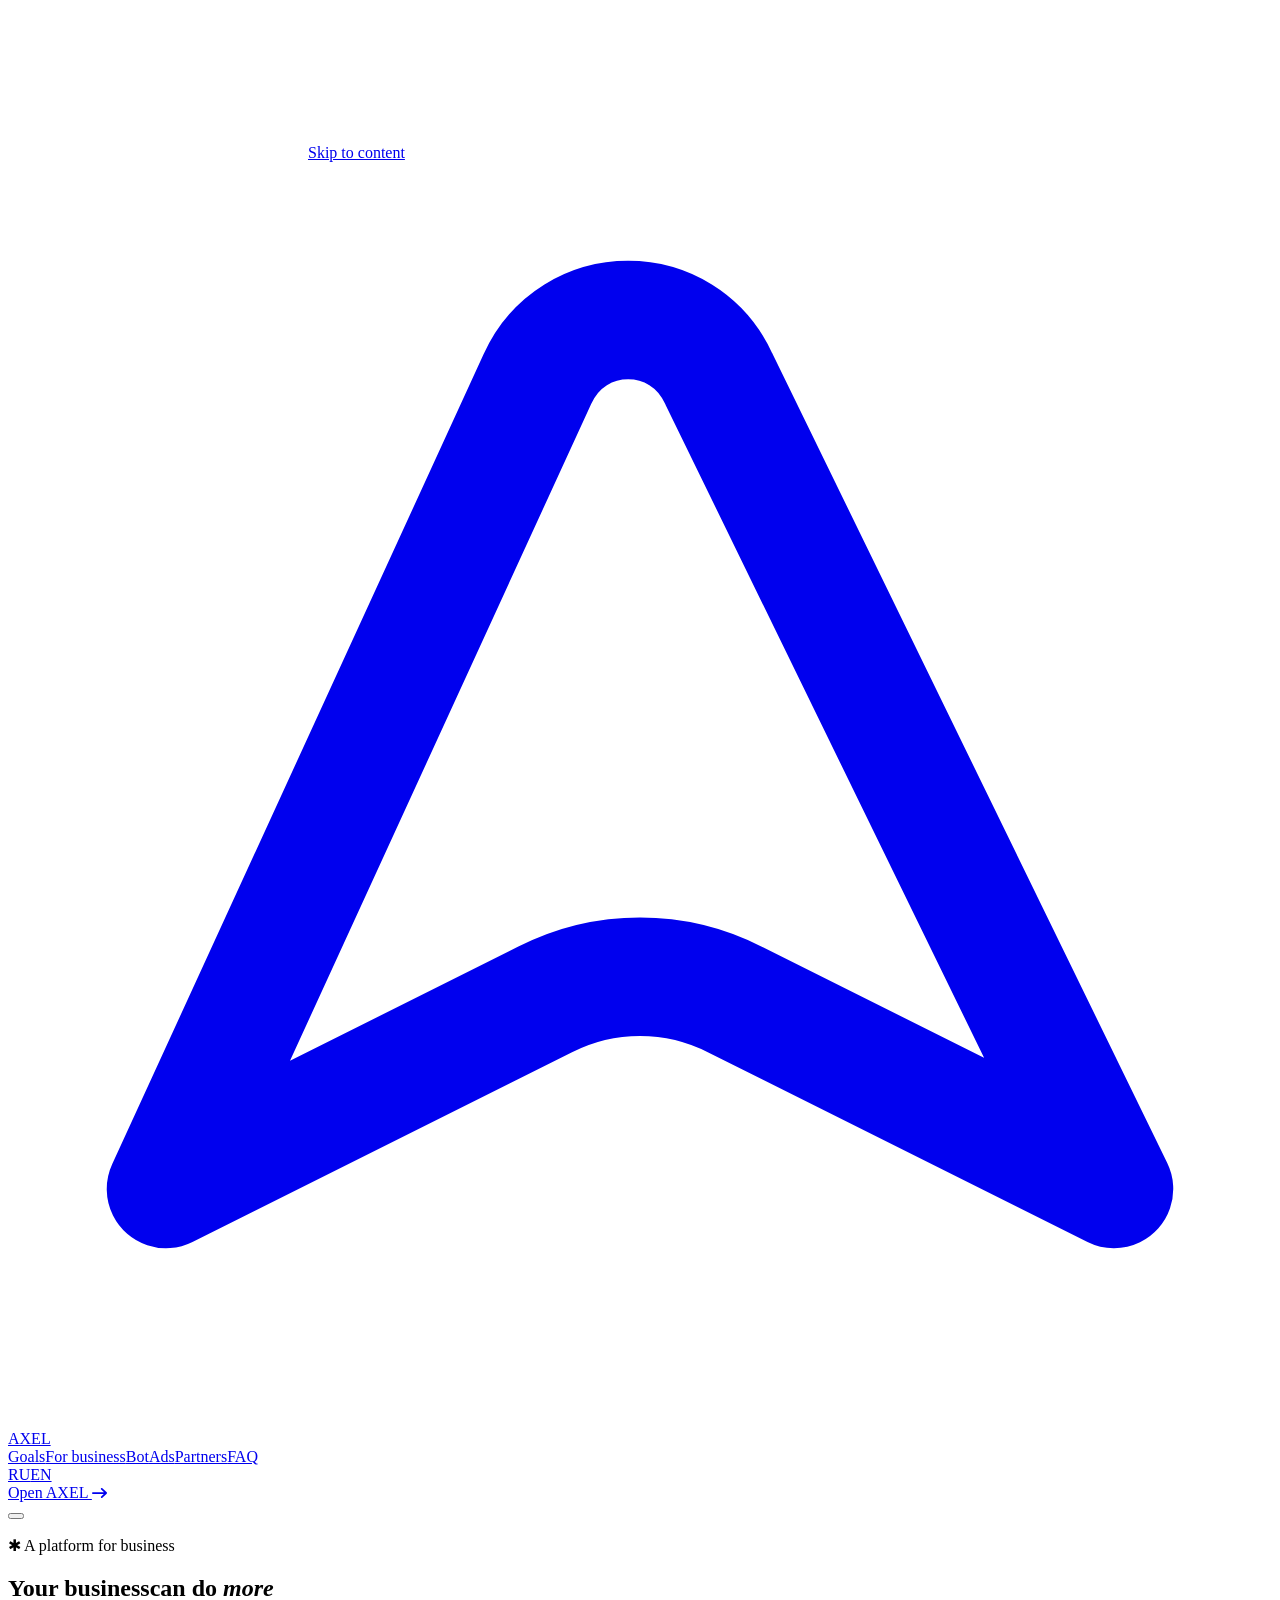
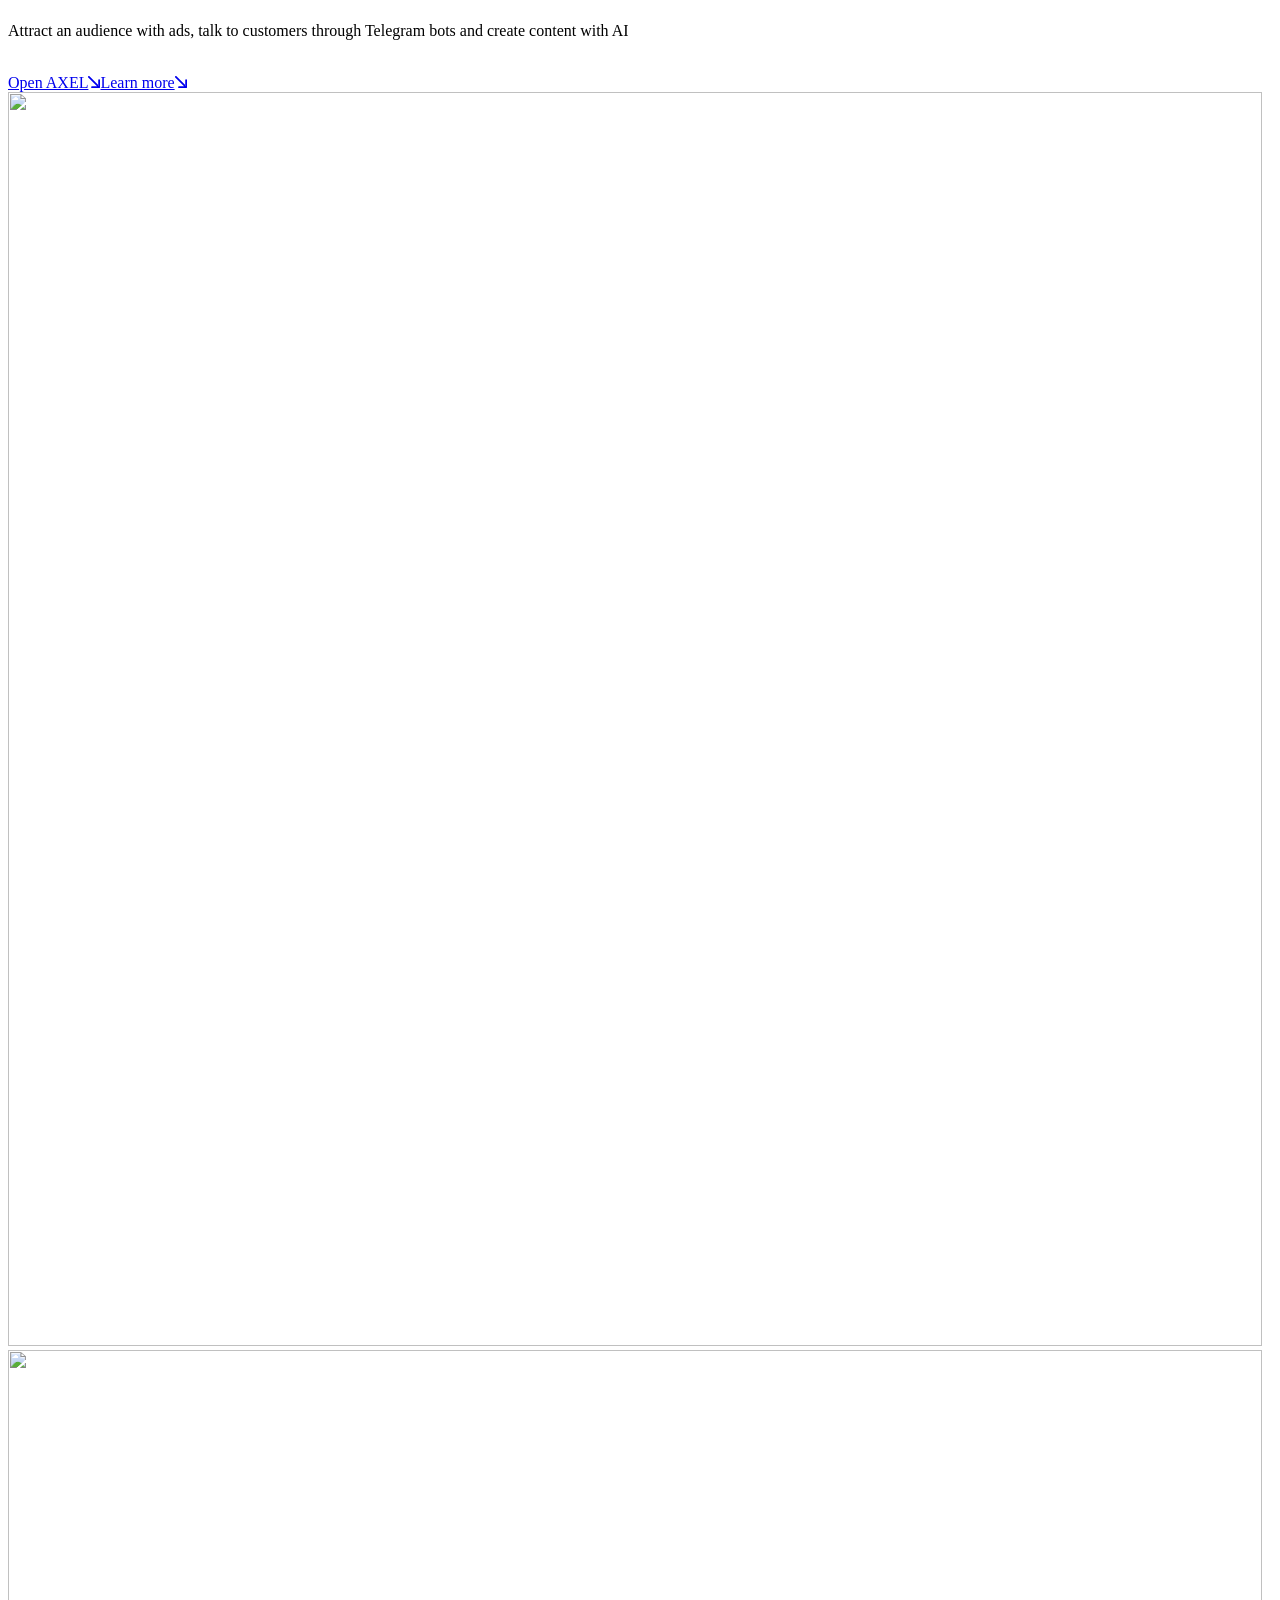
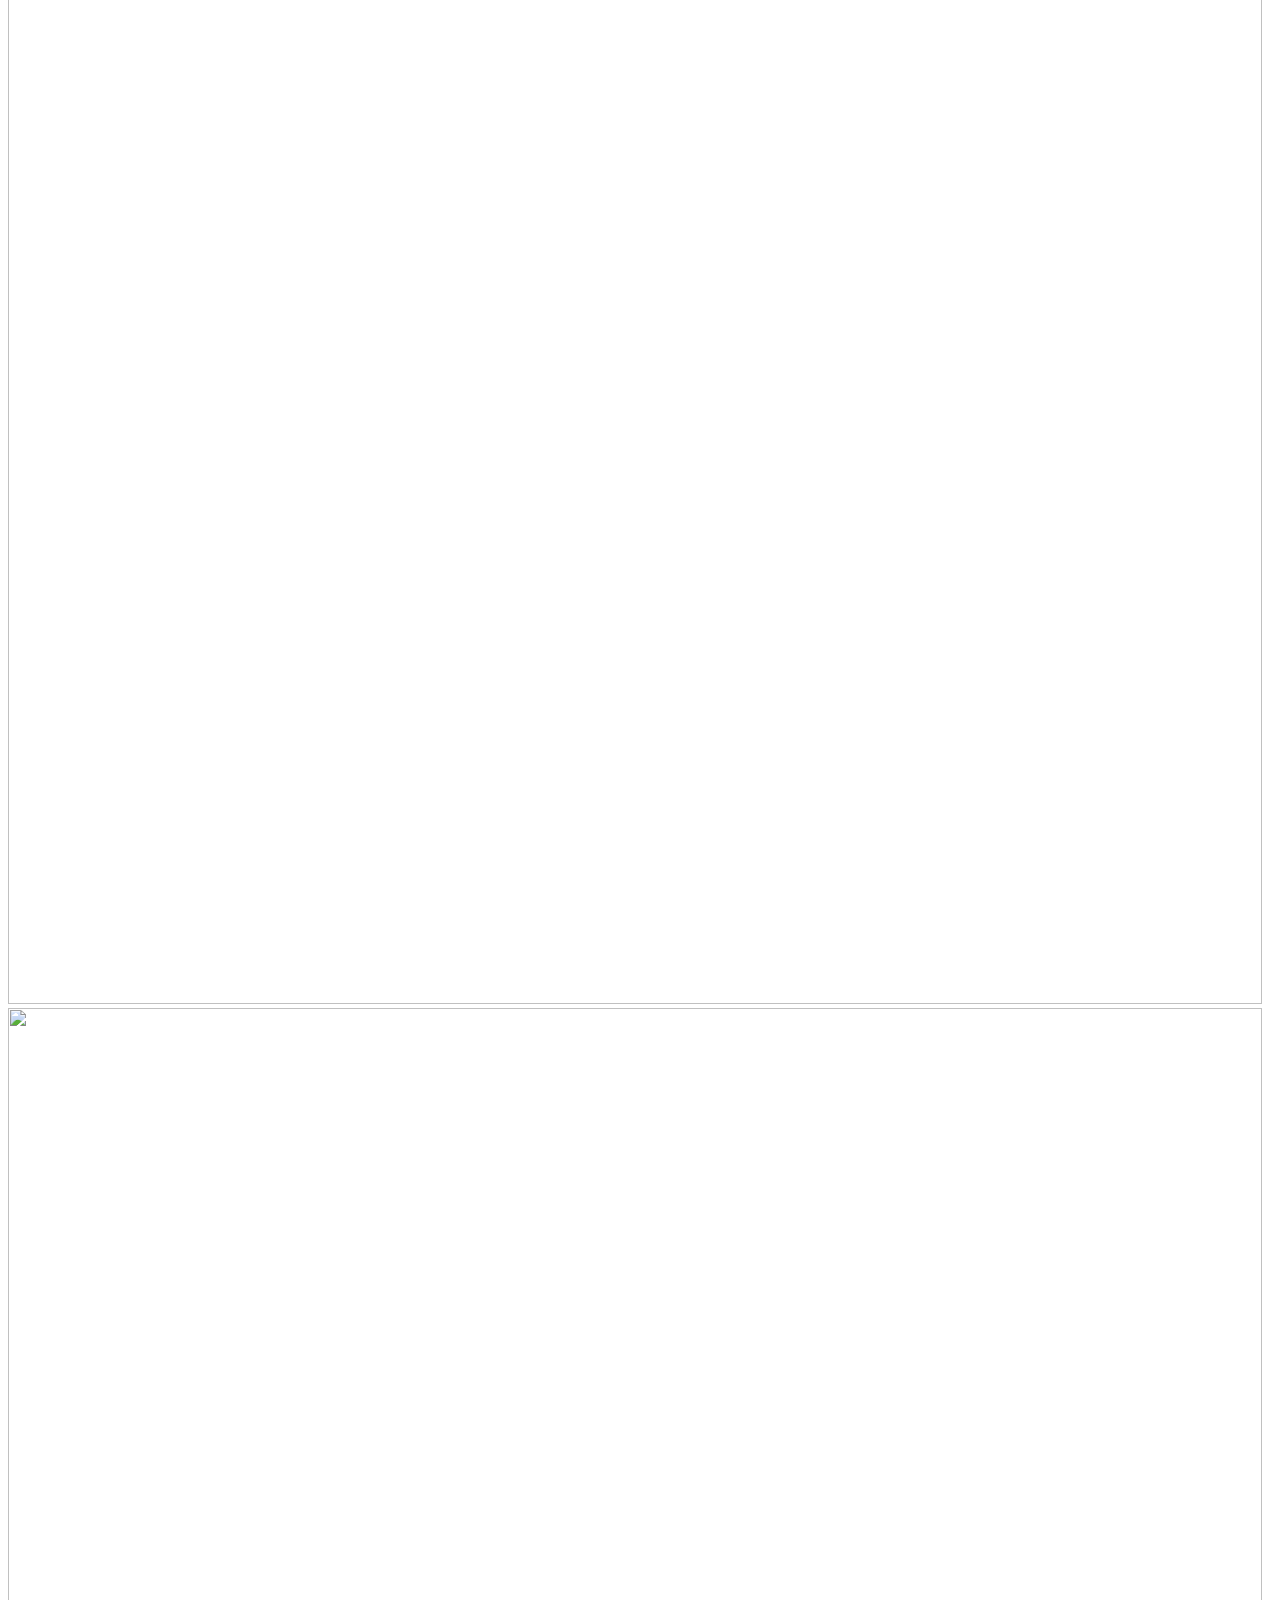
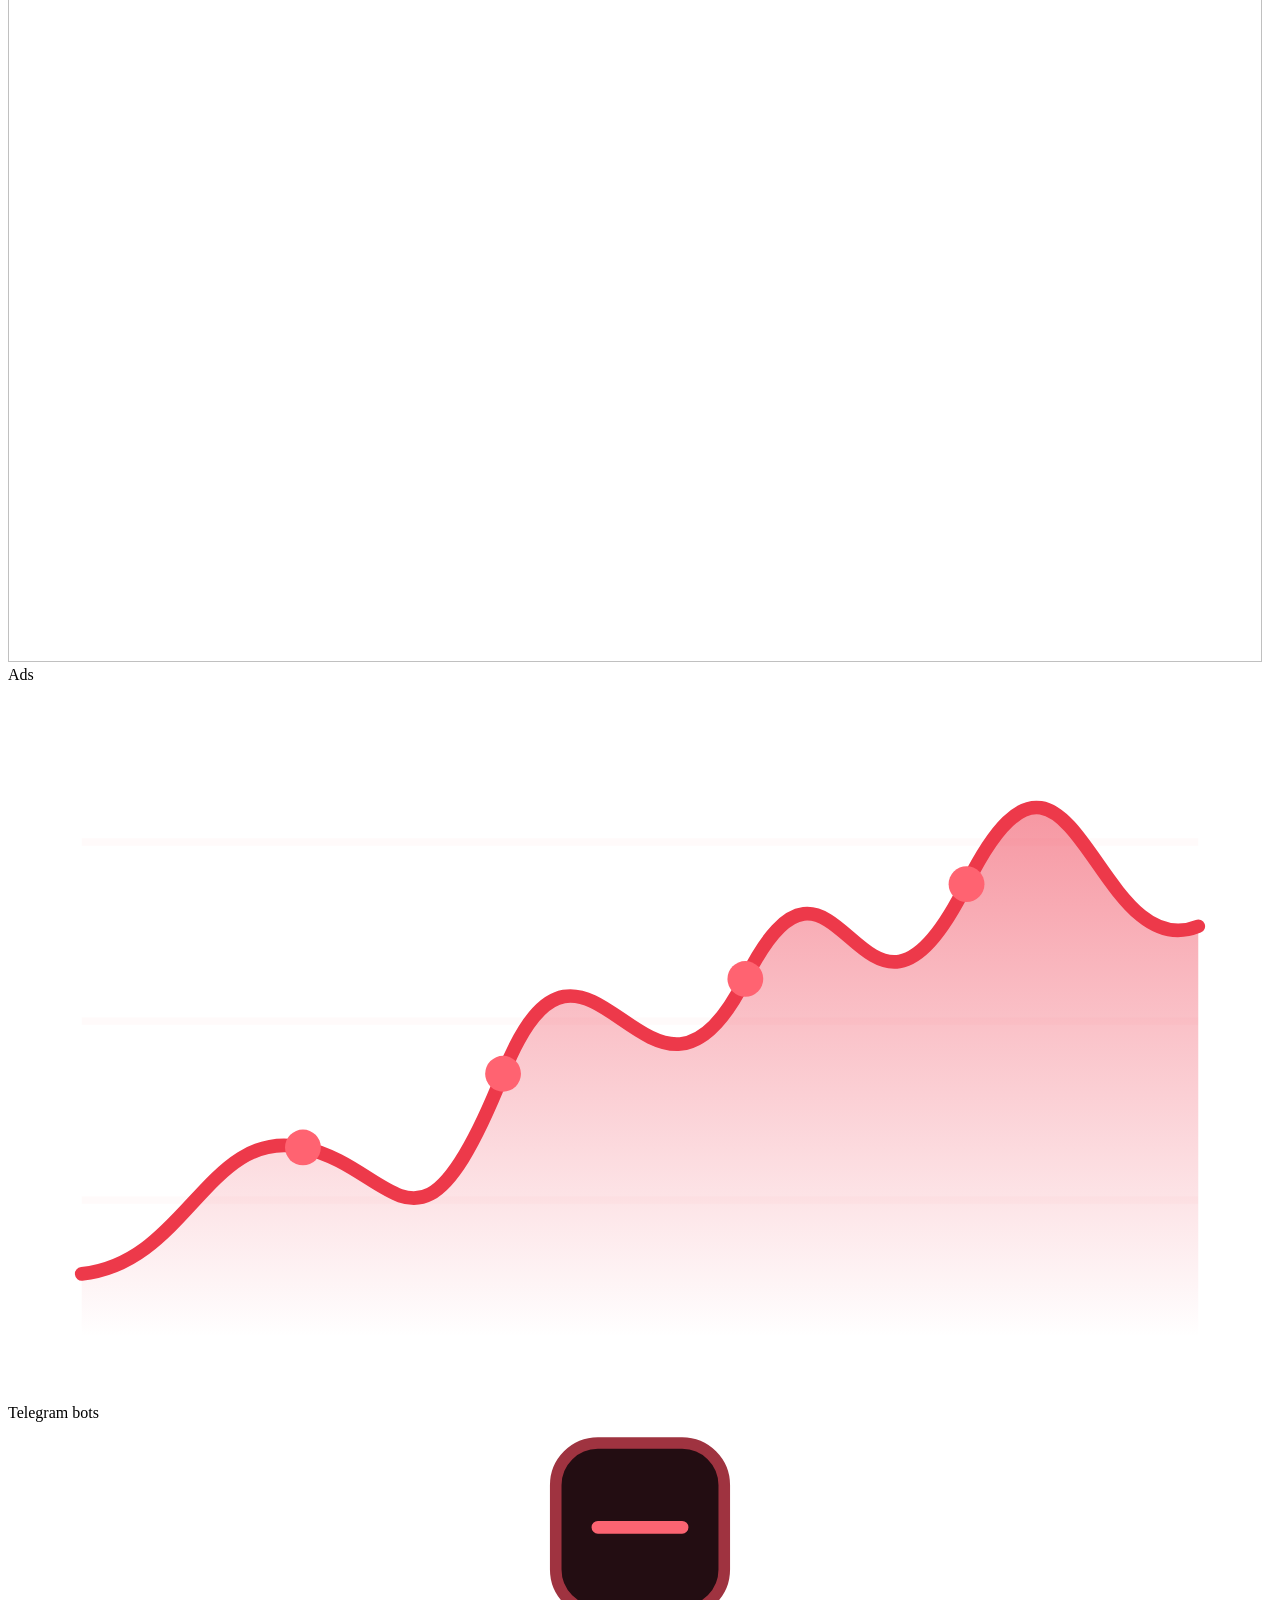
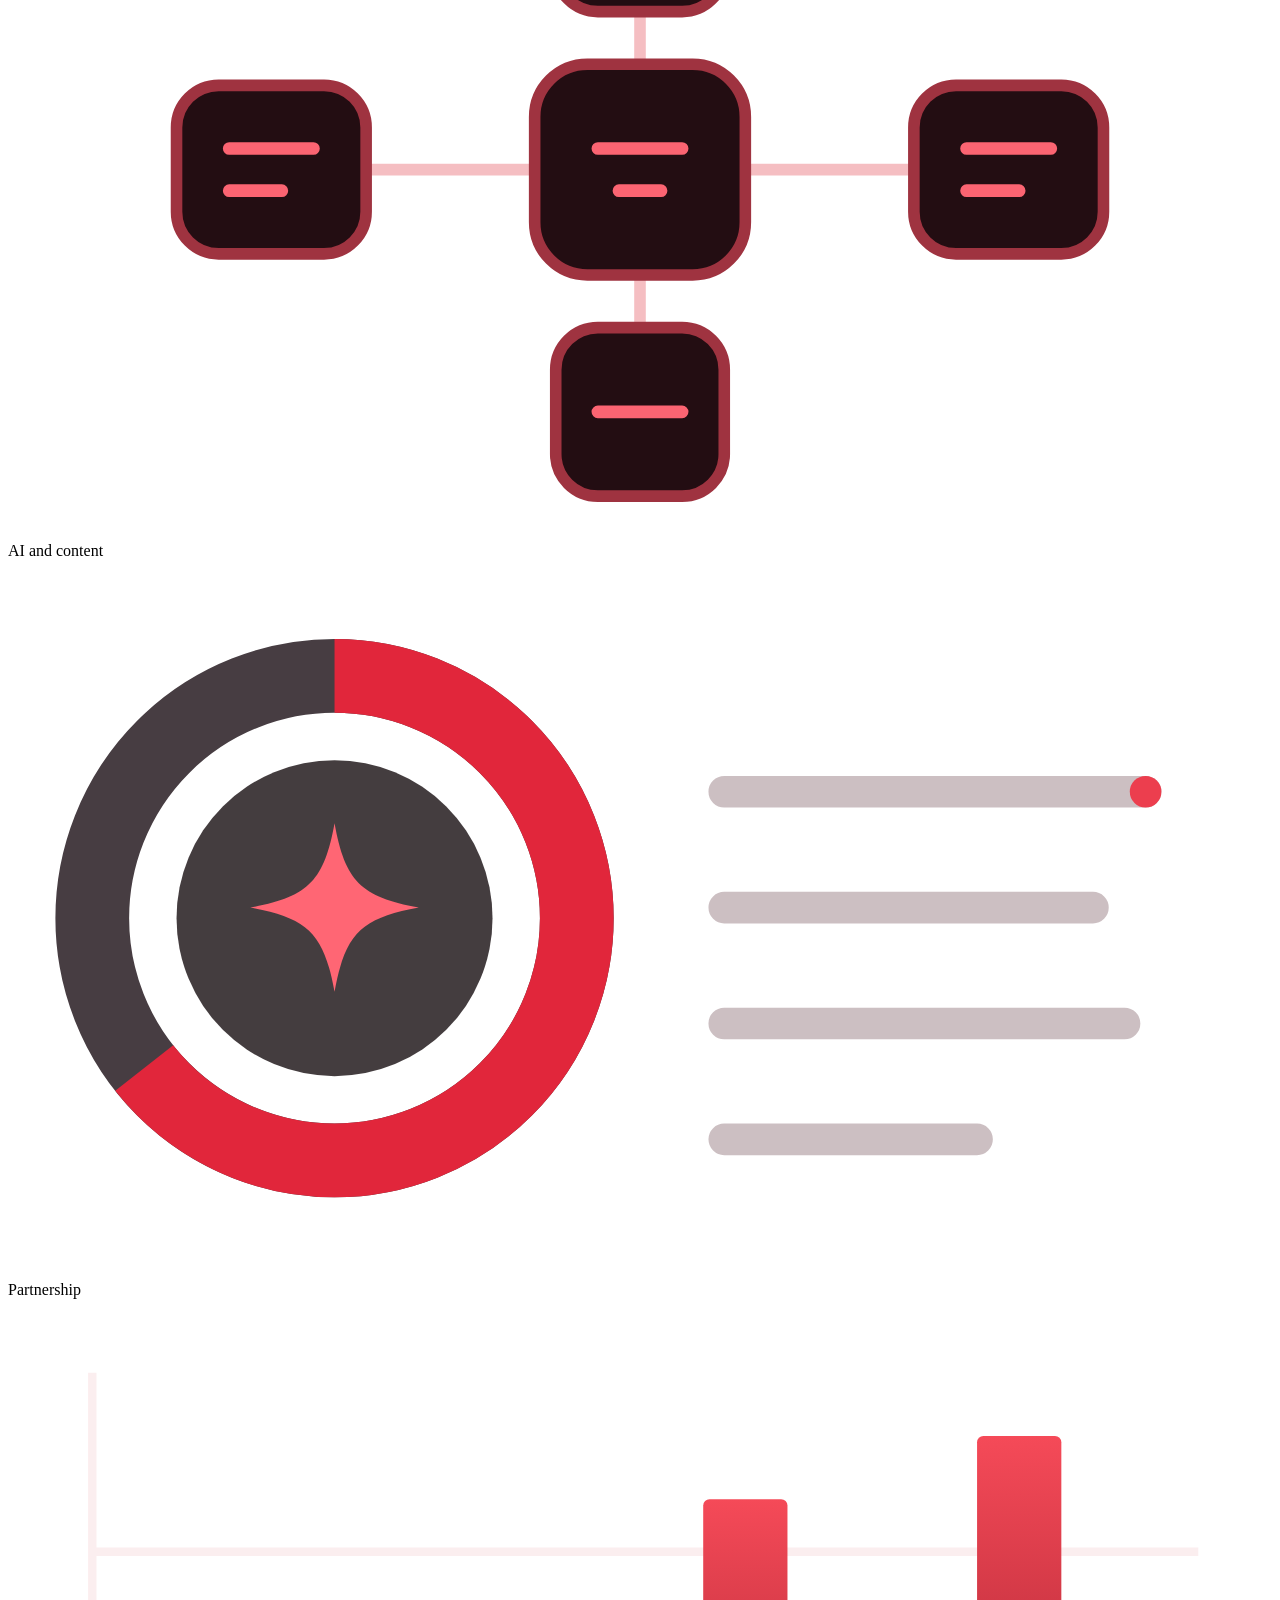
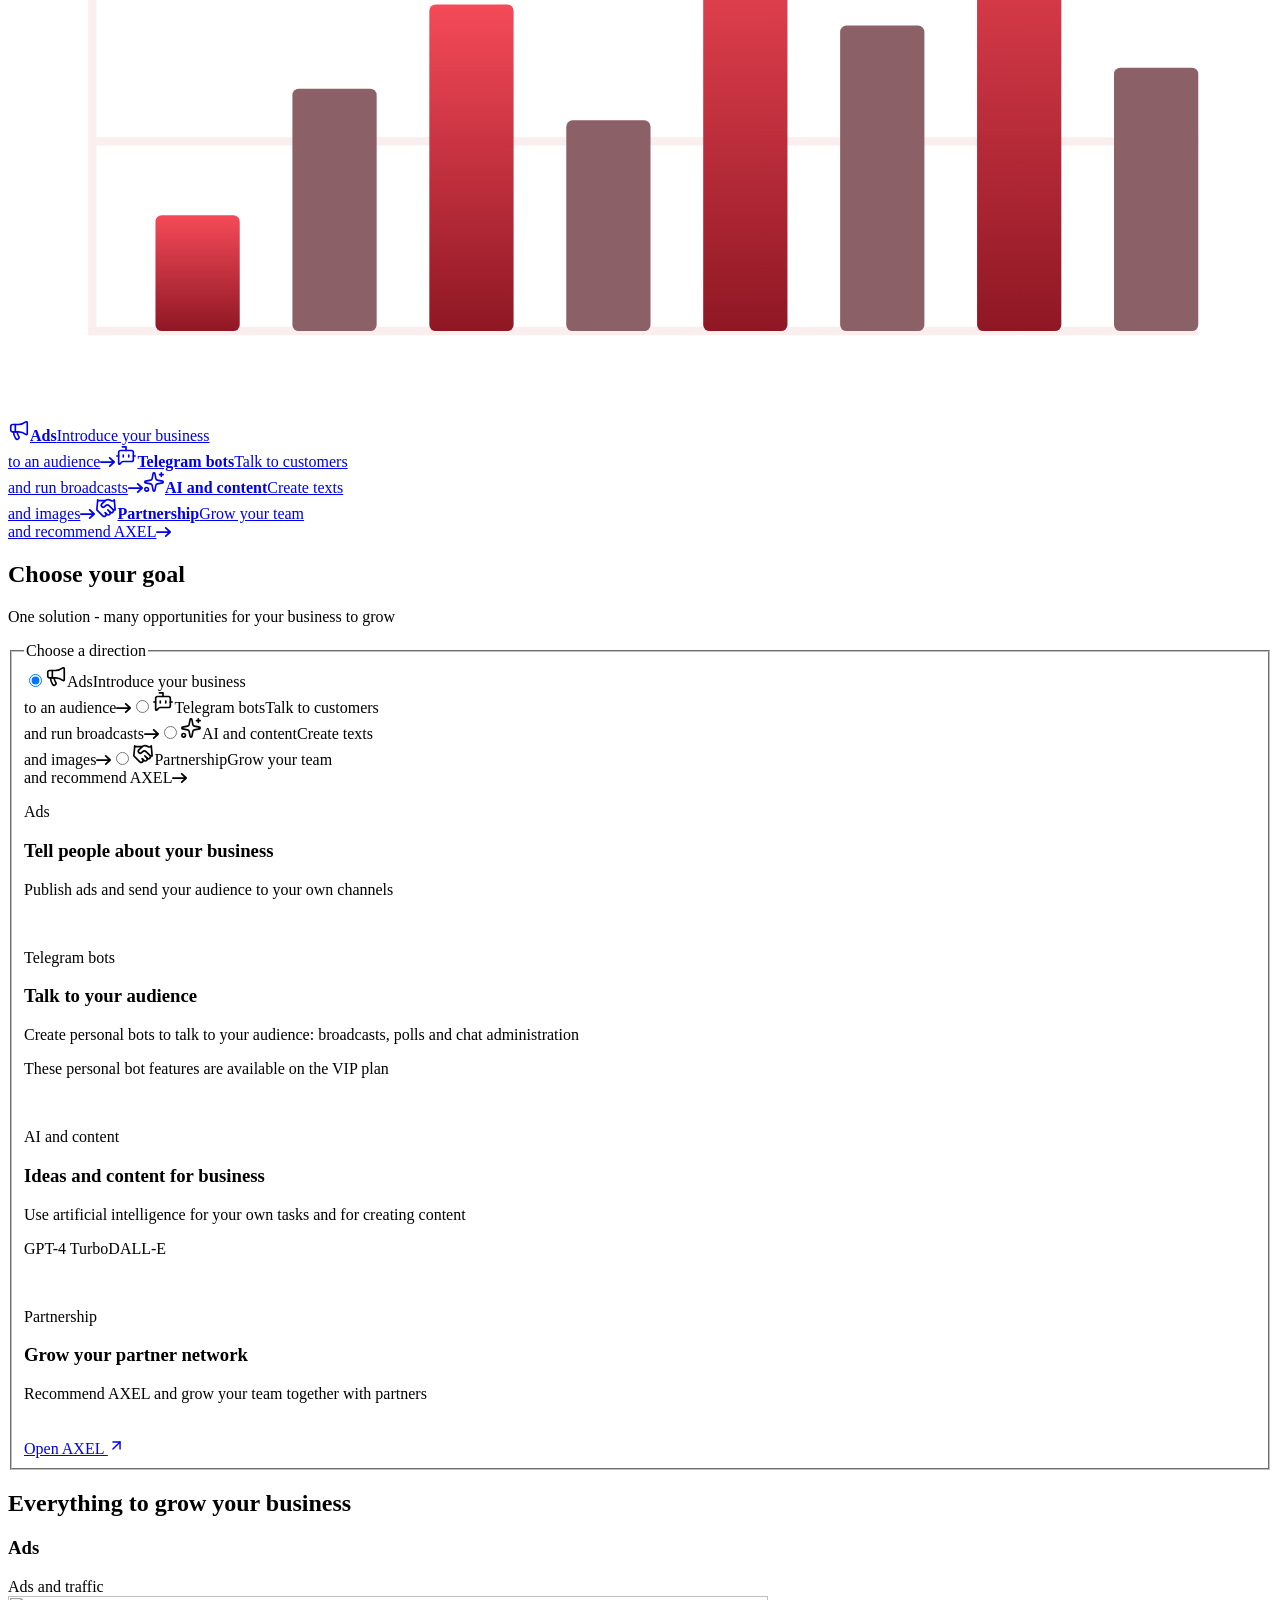
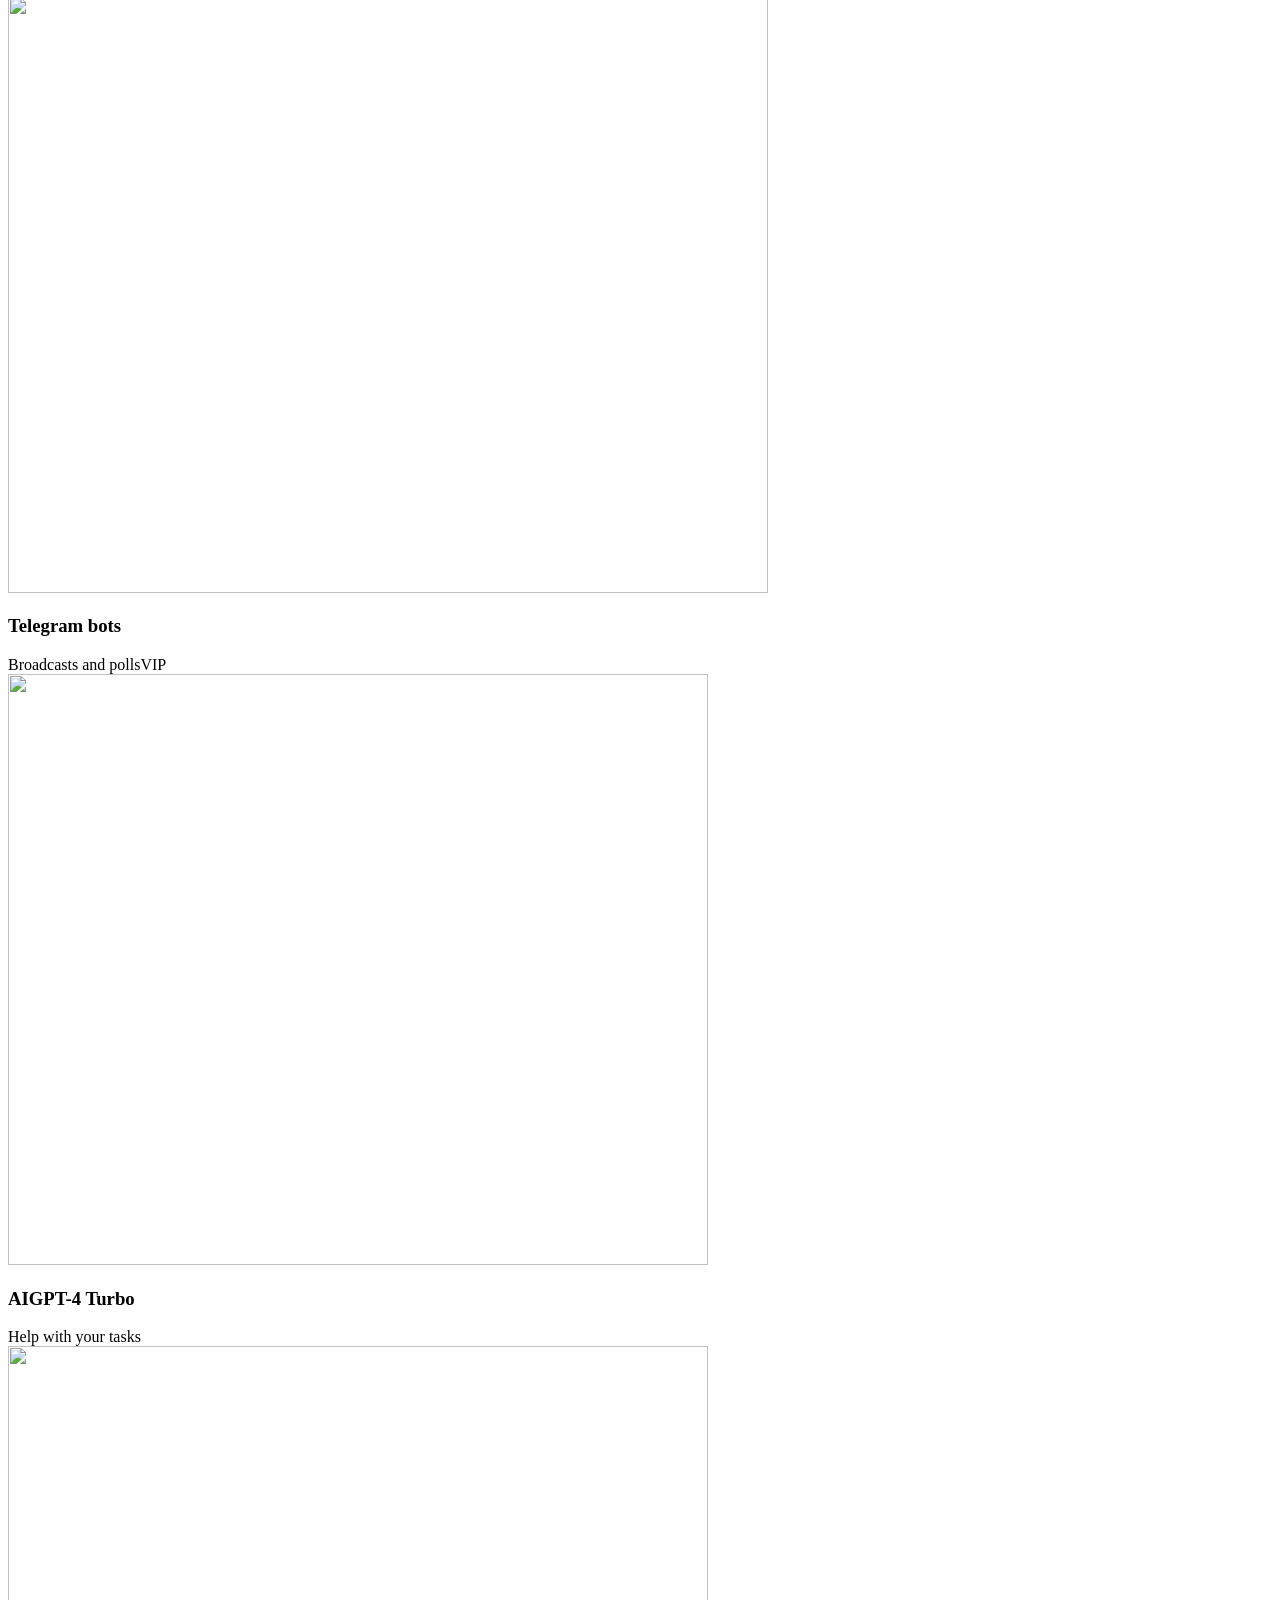
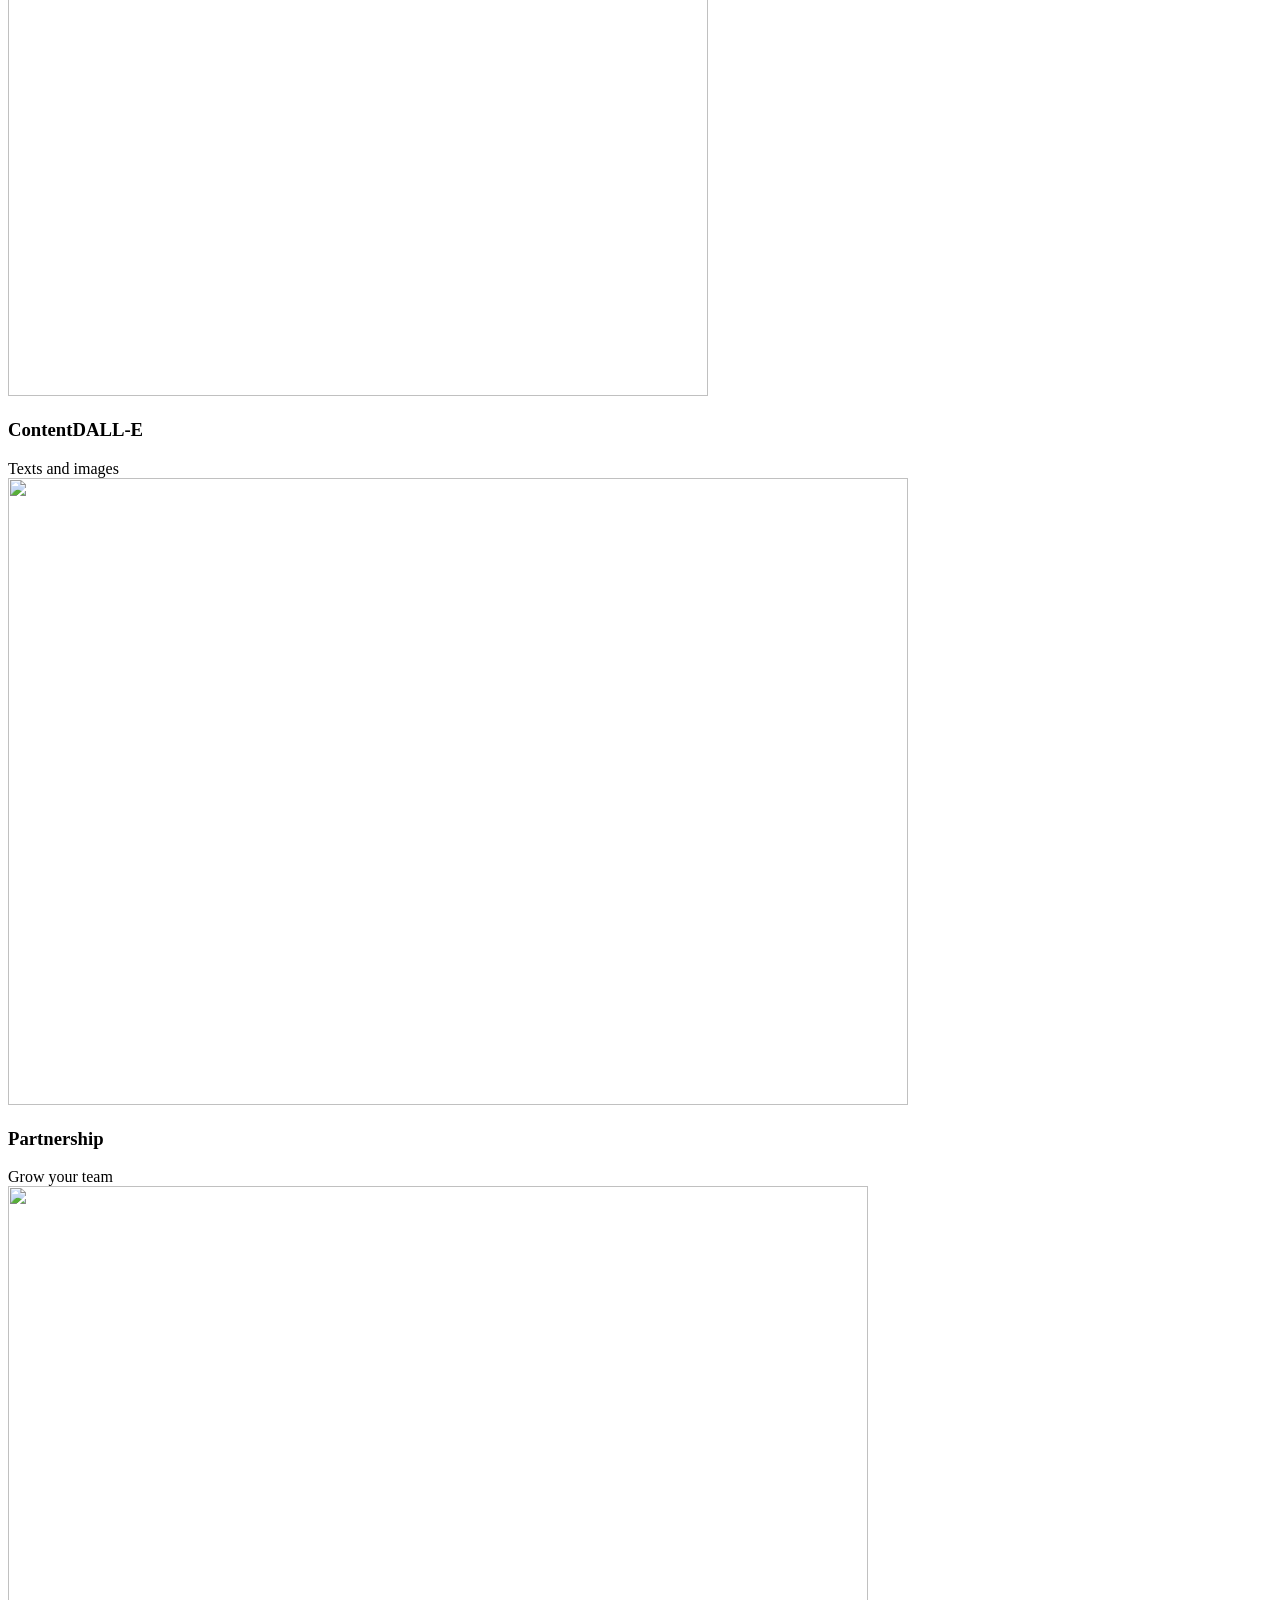
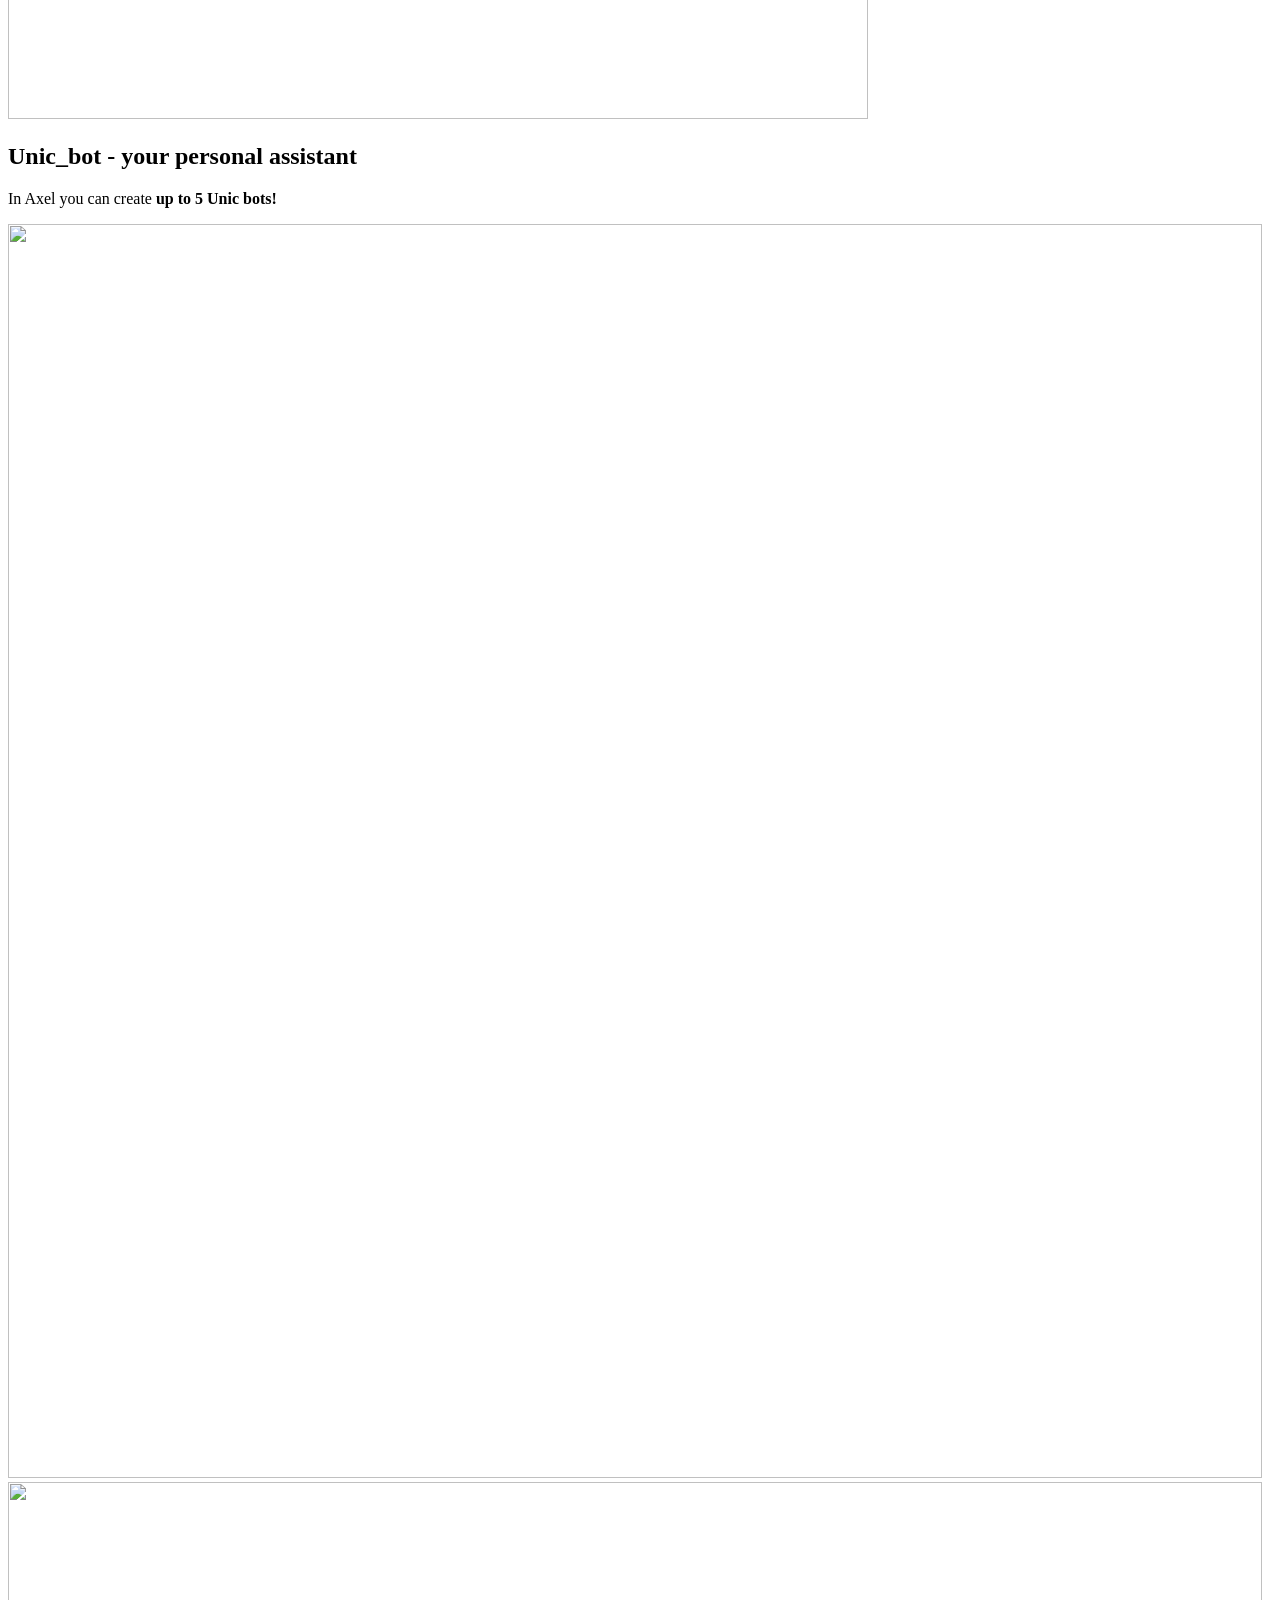
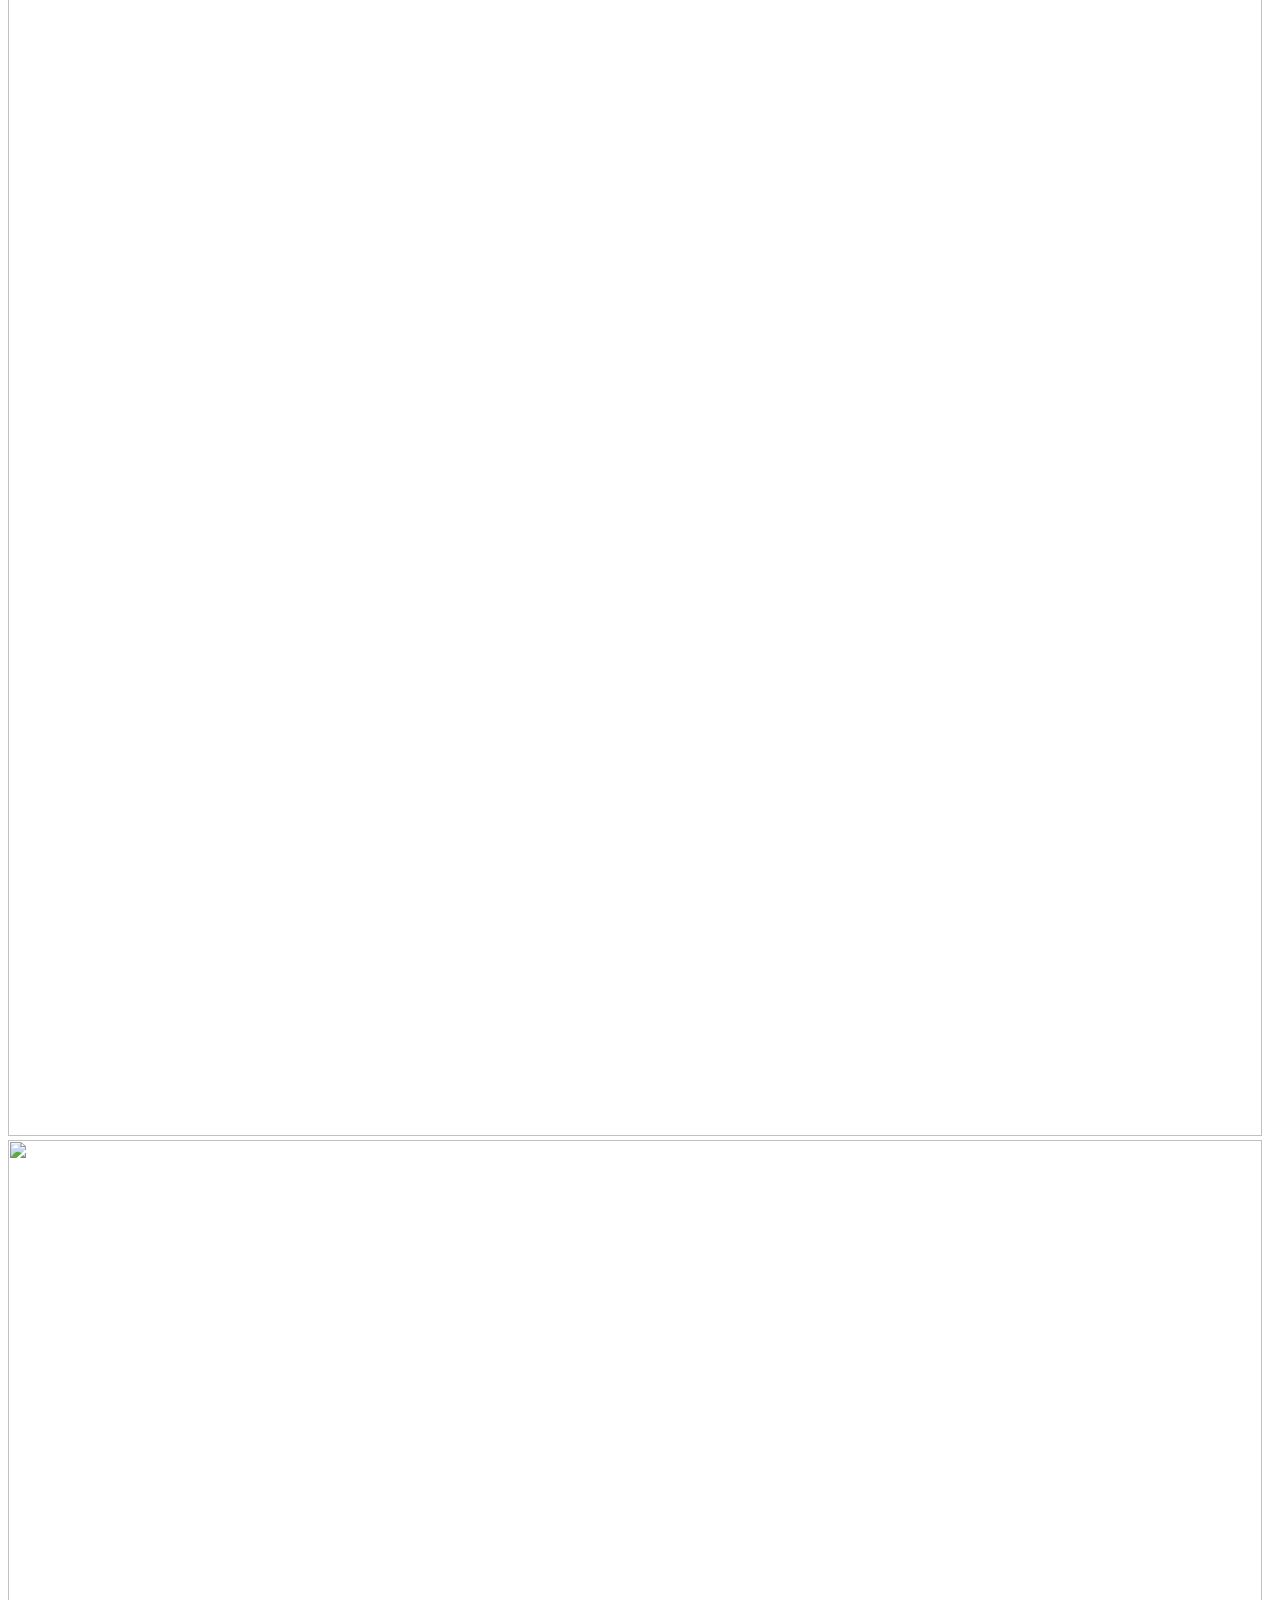
==== commit a5c3d39d: "Deploy a9db604 Source: https://github.com/devnos/axel-web-new/commit/a9db604cc2dee7b6aea2d7e4a84e681" ====
--- a/en/index.html
+++ b/en/index.html
@@ -1,31 +1,2 @@
-<!DOCTYPE html><html lang="en"><head><meta charset="utf-8"><meta name="viewport" content="width=device-width, initial-scale=1"><meta name="theme-color" content="#07080b"><meta name="robots" content="noindex, nofollow"><meta name="axel-preview-commit" content="2ff7a74"><meta name="description" content="Ads, Telegram bots, AI and a partner network. Bring together the tools to grow your business in AXEL"><title>AXEL - ads, bots and AI for business</title><link rel="canonical" href="https://devnos.github.io/axel-preview/en/"><link rel="alternate" hreflang="ru" href="https://devnos.github.io/axel-preview/"><link rel="alternate" hreflang="en" href="https://devnos.github.io/axel-preview/en/"><link rel="alternate" hreflang="x-default" href="https://devnos.github.io/axel-preview/"><meta property="og:type" content="website"><meta property="og:site_name" content="AXEL"><meta property="og:title" content="AXEL - ads, bots and AI for business"><meta property="og:description" content="Ads, Telegram bots, AI and a partner network. Bring together the tools to grow your business in AXEL"><meta property="og:locale" content="en_US"><meta property="og:locale:alternate" content="ru_RU"><meta property="og:url" content="https://devnos.github.io/axel-preview/en/"><link rel="icon" href="/axel-preview/favicon.svg?v=red" type="image/svg+xml"><link rel="preload" href="/axel-preview/assets/fonts/Manrope.ttf" as="font" type="font/ttf" crossorigin><link rel="preload" href="/axel-preview/assets/fonts/Exo2.ttf" as="font" type="font/ttf" crossorigin><link rel="preload" href="/axel-preview/assets/art/robot-visor.png" as="image"><style>html.lenis,html.lenis body{height:auto}.lenis:not(.lenis-autoToggle).lenis-stopped{overflow:clip}.lenis [data-lenis-prevent],.lenis [data-lenis-prevent-wheel],.lenis [data-lenis-prevent-touch],.lenis [data-lenis-prevent-vertical],.lenis [data-lenis-prevent-horizontal]{overscroll-behavior:contain}.lenis.lenis-smooth iframe{pointer-events:none}.lenis.lenis-autoToggle{transition-behavior:allow-discrete;transition-property:overflow;transition-duration:1ms}
-</style><link rel="stylesheet" href="/axel-preview/_astro/Page.Cj6U4Lox.css"></head><body><canvas class="ambient-flow" aria-hidden="true"></canvas><a class="skip-link" href="#main">Skip to content</a><header class="site-header reference-header"><a class="reference-brand" href="#" aria-label="AXEL - home"><svg class="brand-mark" viewBox="0 0 32 32" fill="none" aria-hidden="true"><path d="M4 26 13.4 5.5c.9-2 3.7-2 4.6 0L28 26l-9.6-4.8a5.3 5.3 0 0 0-4.8 0L4 26Z" stroke="currentColor" stroke-width="3" stroke-linecap="round" stroke-linejoin="round"></path></svg><span class="brand-word">AXEL</span></a><nav class="desktop-nav" aria-label="Main navigation"><a href="#directions" data-spy="directions">Goals</a><a href="#business" data-spy="business">For business</a><a href="#unic-bot" data-spy="unic-bot">Bot</a><a href="#ads" data-spy="ads">Ads</a><a href="#partner-program" data-spy="partner-program">Partners</a><a href="#faq" data-spy="faq">FAQ</a></nav><div class="header-end"><nav class="lang-switch" aria-label="Site language" data-current="en"><span class="lang-thumb" aria-hidden="true"></span><a class="lang-link" href="/axel-preview/" hreflang="ru" lang="ru" title="Русский" data-lang-link>RU</a><a class="lang-link is-current" href="/axel-preview/en/" hreflang="en" lang="en" title="English" aria-current="page" data-lang-link>EN</a></nav><a class="header-cta" href="https://t.me/Axel_VIP_bot?start=300005453" target="_blank" rel="noopener noreferrer">Open AXEL <span aria-hidden="true"><svg class="arrow-right" viewBox="0 0 15 10" width="15" height="10" fill="none" stroke="currentColor" stroke-width="1.75" stroke-linecap="round" stroke-linejoin="round" aria-hidden="true" focusable="false"><path d="M.875 5h13.25M9.75.875 14.125 5 9.75 9.125"></path></svg></span></a></div><button class="menu-toggle" aria-label="Open menu" data-label-open="Open menu" data-label-close="Close menu" aria-expanded="false" aria-controls="mobile-nav"><span></span><span></span></button><nav id="mobile-nav" hidden aria-label="Mobile navigation"><a href="#directions" data-spy="directions">Goals</a><a href="#business" data-spy="business">For business</a><a href="#unic-bot" data-spy="unic-bot">Bot</a><a href="#ads" data-spy="ads">Ads</a><a href="#partner-program" data-spy="partner-program">Partners</a><a href="#faq" data-spy="faq">FAQ</a></nav></header><main id="main"><section class="hero reference-hero" aria-labelledby="hero-title"><div class="reference-main"><div class="reference-copy"><p class="reference-eyebrow"><span aria-hidden="true">✱</span> A platform for business</p><h1 id="hero-title"><span class="hero-line">Your business</span><span class="hero-line">can do <em class="heading-accent">more</em></span></h1><p class="reference-description" id="about">Attract an audience with ads, talk to customers through Telegram bots and create content with AI</p><svg class="button-filter" aria-hidden="true" width="0" height="0"><filter id="button-morph" x="-30%" y="-60%" width="160%" height="220%" color-interpolation-filters="sRGB"><feGaussianBlur in="SourceGraphic" stdDeviation="3" result="blur"></feGaussianBlur><feColorMatrix in="blur" type="matrix" values="1 0 0 0 0  0 1 0 0 0  0 0 1 0 0  0 0 0 18 -7"></feColorMatrix></filter></svg><div class="reference-actions"><a class="reference-button primary" href="https://t.me/Axel_VIP_bot?start=300005453" target="_blank" rel="noopener noreferrer"><span class="button-shapes" aria-hidden="true"></span><span class="button-label">Open AXEL</span><span class="button-arrow" aria-hidden="true"><svg class="button-arrow-icon arrow-diag" viewBox="0 0 12 12" width="12" height="12" fill="none" stroke="currentColor" stroke-width="1.75" stroke-linecap="round" stroke-linejoin="round" aria-hidden="true" focusable="false"><path d="M.875.875 11.125 11.125M11.125 4v7.125H4"></path></svg></span></a><a class="reference-button secondary" href="https://t.me/traffik_systembot" target="_blank" rel="noopener noreferrer"><span class="button-shapes" aria-hidden="true"></span><span class="button-label">Learn more</span><span class="button-arrow" aria-hidden="true"><svg class="button-arrow-icon arrow-diag" viewBox="0 0 12 12" width="12" height="12" fill="none" stroke="currentColor" stroke-width="1.75" stroke-linecap="round" stroke-linejoin="round" aria-hidden="true" focusable="false"><path d="M.875.875 11.125 11.125M11.125 4v7.125H4"></path></svg></span></a></div></div><div class="reference-art" aria-hidden="true"><div class="hologram-halo"></div><div class="projection-rays"></div><div class="platform-base"></div><img draggable="false" class="hero-photo" src="/axel-preview/assets/art/robot-visor.png" alt="" width="1254" height="1254" fetchpriority="high"><div class="robot-eyes" data-robot-eyes data-rest-x="0" aria-hidden="true"><div class="robot-eyes-gaze"><img draggable="false" class="robot-eye robot-eye-left" src="/axel-preview/assets/art/robot-eye-left.png" alt="" width="1254" height="1254" decoding="async"><img draggable="false" class="robot-eye robot-eye-right" src="/axel-preview/assets/art/robot-eye-right.png" alt="" width="1254" height="1254" decoding="async"></div></div><script type="module">var e=window.matchMedia(`(prefers-reduced-motion: reduce)`),t=window.matchMedia(`(hover: hover) and (pointer: fine)`);for(let n of document.querySelectorAll(`[data-robot-eyes]`))if(!e.matches){let r=n.querySelector(`.robot-eyes-gaze`),i=Number(n.dataset.restX)||0,a=n.dataset.mirror?-1:1,o=i?Math.max(-1.6,i-1.2):-1.6,s=1.6,c=.8,l=(e,t)=>e+Math.random()*(t-e),u=0,d=0,f=0,p=0,m=!1,h=!0,g=(e,t,n=450)=>{e=Math.max(o,Math.min(s,e)),r.style.setProperty(`--look-ms`,`${n}ms`),r.style.setProperty(`--look-x`,(e*a).toFixed(3)),r.style.setProperty(`--look-y`,t.toFixed(3))},_=e=>{n.classList.remove(`is-blinking`),n.offsetWidth,n.classList.add(`is-blinking`),e&&(u=window.setTimeout(()=>_(!1),260))};n.addEventListener(`animationend`,e=>{e.animationName===`robot-blink`&&n.classList.remove(`is-blinking`)});let v=()=>{u=window.setTimeout(()=>{m&&(_(Math.random()<.2),v())},l(2500,6e3))},y=()=>{d=window.setTimeout(()=>{m&&(Date.now()>f&&(Math.random()<.35?g(i,0,500):g(l(o,s),l(-1,c),l(350,600)),Math.random()<.15&&_(!1)),y())},l(1400,3800))},b=e=>{!p&&m&&(p=requestAnimationFrame(()=>{p=0;let t=n.getBoundingClientRect(),r=t.left+t.width*.5,a=t.top+t.height*.38,l=(e.clientX-r)/(window.innerWidth*.5),u=(e.clientY-a)/(window.innerHeight*.5),d=e=>Math.max(-1,Math.min(1,e)),m=d(l),h=d(u);g(i+m*(m<0?i-o:s-i),h*(h<0?1:c),300),f=Date.now()+2500}))},x=()=>{m||!h||document.hidden||(m=!0,v(),y(),t.matches&&window.addEventListener(`pointermove`,b,{passive:!0}))},S=()=>{m=!1,window.clearTimeout(u),window.clearTimeout(d),window.removeEventListener(`pointermove`,b)};new IntersectionObserver(([e])=>{h=e.isIntersecting,h?x():S()}).observe(n),document.addEventListener(`visibilitychange`,()=>document.hidden?S():x()),e.addEventListener(`change`,()=>{e.matches&&(S(),g(i,0,0))})}</script><div class="robot-reflection"></div><div class="art-panel panel-chart"><span>Ads</span><svg class="panel-visual" viewBox="0 0 120 68" fill="none" aria-hidden="true"><defs><linearGradient id="ad-graph-fill" x1="0" y1="0" x2="0" y2="1"><stop stop-color="#ed263d" stop-opacity=".48"></stop><stop offset="1" stop-color="#ed263d" stop-opacity="0"></stop></linearGradient></defs><path d="M7 15h106M7 32h106M7 49h106" stroke="#ffb0b8" stroke-opacity=".07" stroke-width=".7"></path><g class="ad-motion"><path d="M7 56 C17 55 19 42 28 44 S39 57 47 37 S61 46 70 28 S81 39 91 19 S103 27 113 23 L113 62H7Z" fill="url(#ad-graph-fill)"></path><path d="M7 56 C17 55 19 42 28 44 S39 57 47 37 S61 46 70 28 S81 39 91 19 S103 27 113 23" class="ad-curve" pathLength="1" stroke="#ed394a" stroke-width="1.3" stroke-linecap="round"></path><g class="data-glow" fill="#ff6371"><circle cx="28" cy="44" r="1.7"></circle><circle cx="47" cy="37" r="1.7"></circle><circle cx="70" cy="28" r="1.7"></circle><circle cx="91" cy="19" r="1.7"></circle></g></g></svg></div><div class="art-panel panel-network"><span>Telegram bots</span><svg class="panel-visual" viewBox="0 0 120 68" fill="none" aria-hidden="true"><path d="M60 18v5M60 43v5M34 33h16M70 33h16" stroke="#ed8991" stroke-opacity=".55" stroke-width="1.1"></path><g stroke="#9f3340" stroke-width="1.1" fill="#230d12"><rect x="50" y="23" width="20" height="20" rx="5"></rect><rect x="52" y="2" width="16" height="16" rx="4"></rect><rect x="16" y="25" width="18" height="16" rx="4"></rect><rect x="86" y="25" width="18" height="16" rx="4"></rect><rect x="52" y="48" width="16" height="16" rx="4"></rect></g><g class="data-glow" stroke="#fb6472" stroke-width="1.2" stroke-linecap="round"><path d="M56 31h8 M58 35h4 M56 10h8 M21 31h8 M21 35h5 M91 31h8 M91 35h5 M56 56h8"></path></g></svg></div><div class="art-panel panel-ring"><span>AI and content</span><svg class="panel-visual" viewBox="0 0 120 68" fill="none" aria-hidden="true"><circle cx="31" cy="34" r="23" stroke="#473d42" stroke-width="7"></circle><circle class="ai-ring" cx="31" cy="34" r="23" stroke="#e1263b" stroke-width="7" stroke-dasharray="93 52" stroke-linecap="butt" transform="rotate(-90 31 34)"></circle><circle cx="31" cy="34" r="15" fill="#160d10" fill-opacity=".8"></circle><path class="ai-spark" d="M31 25c1 5.5 2.5 7 8 8-5.5 1-7 2.5-8 8-1-5.5-2.5-7-8-8 5.5-1 7-2.5 8-8Z" fill="#ff6674"></path><path d="M68 22h40M68 33h35M68 44h38M68 55h24" stroke="#8f7278" stroke-opacity=".45" stroke-width="3" stroke-linecap="round"></path><circle cx="108" cy="22" r="1.5" fill="#ec3e4e"></circle></svg></div><div class="art-panel panel-bars"><span>Partner&shy;ship</span><svg class="panel-visual" viewBox="0 0 120 68" fill="none" aria-hidden="true"><defs><linearGradient id="bar-fill" x1="0" y1="0" x2="0" y2="1"><stop stop-color="#f54a58"></stop><stop offset="1" stop-color="#8f1724"></stop></linearGradient></defs><path d="M8 7v53h105M8 24h105M8 42h105" stroke="#e5a3a7" stroke-opacity=".18" stroke-width=".8"></path><g class="data-bars"><rect x="14" y="49" width="8" height="11" rx=".6" fill="url(#bar-fill)"></rect><rect x="27" y="37" width="8" height="23" rx=".6" fill="#8c6067"></rect><rect x="40" y="29" width="8" height="31" rx=".6" fill="url(#bar-fill)"></rect><rect x="53" y="40" width="8" height="20" rx=".6" fill="#8c6067"></rect><rect x="66" y="19" width="8" height="41" rx=".6" fill="url(#bar-fill)"></rect><rect x="79" y="31" width="8" height="29" rx=".6" fill="#8c6067"></rect><rect x="92" y="13" width="8" height="47" rx=".6" fill="url(#bar-fill)"></rect><rect x="105" y="35" width="8" height="25" rx=".6" fill="#8c6067"></rect></g></svg></div></div></div><div class="reference-cards" id="tools" aria-label="AXEL features"><a class="reference-card" href="#directions" aria-label="Ads: go to the next section" data-reveal style="--reveal-delay:0s"><span class="card-icon" aria-hidden="true"><svg xmlns="http://www.w3.org/2000/svg" width="22" height="22" viewBox="0 0 24 24" fill="none" stroke="currentColor" stroke-width="1.8" stroke-linecap="round" stroke-linejoin="round" class="lucide lucide-megaphone" aria-hidden="true"><path d="M11 6a13 13 0 0 0 8.4-2.8A1 1 0 0 1 21 4v12a1 1 0 0 1-1.6.8A13 13 0 0 0 11 14H5a2 2 0 0 1-2-2V8a2 2 0 0 1 2-2z"></path><path d="M6 14a12 12 0 0 0 2.4 7.2 2 2 0 0 0 3.2-2.4A8 8 0 0 1 10 14"></path><path d="M8 6v8"></path></svg></span><strong>Ads</strong><span>Introduce your business<br>to an audience</span><i aria-hidden="true"><svg class="arrow-right" viewBox="0 0 15 10" width="15" height="10" fill="none" stroke="currentColor" stroke-width="1.75" stroke-linecap="round" stroke-linejoin="round" aria-hidden="true" focusable="false"><path d="M.875 5h13.25M9.75.875 14.125 5 9.75 9.125"></path></svg></i></a><a class="reference-card" href="#directions" aria-label="Telegram bots: go to the next section" data-reveal style="--reveal-delay:.06s"><span class="card-icon" aria-hidden="true"><svg xmlns="http://www.w3.org/2000/svg" width="22" height="22" viewBox="0 0 24 24" fill="none" stroke="currentColor" stroke-width="1.8" stroke-linecap="round" stroke-linejoin="round" class="lucide lucide-bot-message-square" aria-hidden="true"><path d="M12 6V2H8"></path><path d="M15 11v2"></path><path d="M2 12h2"></path><path d="M20 12h2"></path><path d="M20 16a2 2 0 0 1-2 2H8.828a2 2 0 0 0-1.414.586l-2.202 2.202A.71.71 0 0 1 4 20.286V8a2 2 0 0 1 2-2h12a2 2 0 0 1 2 2z"></path><path d="M9 11v2"></path></svg></span><strong>Telegram bots</strong><span>Talk to customers<br>and run broadcasts</span><i aria-hidden="true"><svg class="arrow-right" viewBox="0 0 15 10" width="15" height="10" fill="none" stroke="currentColor" stroke-width="1.75" stroke-linecap="round" stroke-linejoin="round" aria-hidden="true" focusable="false"><path d="M.875 5h13.25M9.75.875 14.125 5 9.75 9.125"></path></svg></i></a><a class="reference-card" href="#directions" aria-label="AI and content: go to the next section" data-reveal style="--reveal-delay:.12s" id="studio"><span class="card-icon" aria-hidden="true"><svg xmlns="http://www.w3.org/2000/svg" width="22" height="22" viewBox="0 0 24 24" fill="none" stroke="currentColor" stroke-width="1.8" stroke-linecap="round" stroke-linejoin="round" class="lucide lucide-sparkles lucide-stars" aria-hidden="true"><path d="M11.017 2.814a1 1 0 0 1 1.966 0l1.051 5.558a2 2 0 0 0 1.594 1.594l5.558 1.051a1 1 0 0 1 0 1.966l-5.558 1.051a2 2 0 0 0-1.594 1.594l-1.051 5.558a1 1 0 0 1-1.966 0l-1.051-5.558a2 2 0 0 0-1.594-1.594l-5.558-1.051a1 1 0 0 1 0-1.966l5.558-1.051a2 2 0 0 0 1.594-1.594z"></path><path d="M20 2v4"></path><path d="M22 4h-4"></path><circle cx="4" cy="20" r="2"></circle></svg></span><strong>AI and content</strong><span>Create texts<br>and images</span><i aria-hidden="true"><svg class="arrow-right" viewBox="0 0 15 10" width="15" height="10" fill="none" stroke="currentColor" stroke-width="1.75" stroke-linecap="round" stroke-linejoin="round" aria-hidden="true" focusable="false"><path d="M.875 5h13.25M9.75.875 14.125 5 9.75 9.125"></path></svg></i></a><a class="reference-card" href="#directions" aria-label="Partnership: go to the next section" data-reveal style="--reveal-delay:.18s" id="partners"><span class="card-icon" aria-hidden="true"><svg xmlns="http://www.w3.org/2000/svg" width="22" height="22" viewBox="0 0 24 24" fill="none" stroke="currentColor" stroke-width="1.8" stroke-linecap="round" stroke-linejoin="round" class="lucide lucide-handshake" aria-hidden="true"><path d="m11 17 2 2a1 1 0 1 0 3-3"></path><path d="m14 14 2.5 2.5a1 1 0 1 0 3-3l-3.88-3.88a3 3 0 0 0-4.24 0l-.88.88a1 1 0 1 1-3-3l2.81-2.81a5.79 5.79 0 0 1 7.06-.87l.47.28a2 2 0 0 0 1.42.25L21 4"></path><path d="m21 3 1 11h-2"></path><path d="M3 3 2 14l6.5 6.5a1 1 0 1 0 3-3"></path><path d="M3 4h8"></path></svg></span><strong>Partnership</strong><span>Grow your team<br>and recommend AXEL</span><i aria-hidden="true"><svg class="arrow-right" viewBox="0 0 15 10" width="15" height="10" fill="none" stroke="currentColor" stroke-width="1.75" stroke-linecap="round" stroke-linejoin="round" aria-hidden="true" focusable="false"><path d="M.875 5h13.25M9.75.875 14.125 5 9.75 9.125"></path></svg></i></a></div></section><div class="section-divider" aria-hidden="true"></div><section class="feature-section" id="directions" aria-labelledby="directions-title"><div class="feature-section-inner"><div class="feature-heading"><h2 id="directions-title" data-reveal>Choose your <span class="heading-accent">goal</span></h2><p data-reveal style="--reveal-delay:.06s">One solution - many opportunities for your business to grow</p></div><fieldset class="feature-selector"><legend class="feature-visually-hidden">Choose a direction</legend><input class="feature-choice" type="radio" name="direction" id="direction-ad" checked><label class="feature-option" for="direction-ad" data-reveal style="--reveal-delay:0s"><span class="feature-option-surface" aria-hidden="true"></span><span class="feature-option-icon" aria-hidden="true"><svg xmlns="http://www.w3.org/2000/svg" width="22" height="22" viewBox="0 0 24 24" fill="none" stroke="currentColor" stroke-width="1.8" stroke-linecap="round" stroke-linejoin="round" class="lucide lucide-megaphone" aria-hidden="true"><path d="M11 6a13 13 0 0 0 8.4-2.8A1 1 0 0 1 21 4v12a1 1 0 0 1-1.6.8A13 13 0 0 0 11 14H5a2 2 0 0 1-2-2V8a2 2 0 0 1 2-2z"></path><path d="M6 14a12 12 0 0 0 2.4 7.2 2 2 0 0 0 3.2-2.4A8 8 0 0 1 10 14"></path><path d="M8 6v8"></path></svg></span><span class="feature-option-copy"><span class="feature-option-name">Ads</span><span class="feature-option-description">Introduce your business&#32;<br>to an audience</span></span><span class="feature-option-arrow" aria-hidden="true"><svg class="arrow-right" viewBox="0 0 15 10" width="15" height="10" fill="none" stroke="currentColor" stroke-width="1.75" stroke-linecap="round" stroke-linejoin="round" aria-hidden="true" focusable="false"><path d="M.875 5h13.25M9.75.875 14.125 5 9.75 9.125"></path></svg></span></label><input class="feature-choice" type="radio" name="direction" id="direction-bots"><label class="feature-option" for="direction-bots" data-reveal style="--reveal-delay:.06s"><span class="feature-option-surface" aria-hidden="true"></span><span class="feature-option-icon" aria-hidden="true"><svg xmlns="http://www.w3.org/2000/svg" width="22" height="22" viewBox="0 0 24 24" fill="none" stroke="currentColor" stroke-width="1.8" stroke-linecap="round" stroke-linejoin="round" class="lucide lucide-bot-message-square" aria-hidden="true"><path d="M12 6V2H8"></path><path d="M15 11v2"></path><path d="M2 12h2"></path><path d="M20 12h2"></path><path d="M20 16a2 2 0 0 1-2 2H8.828a2 2 0 0 0-1.414.586l-2.202 2.202A.71.71 0 0 1 4 20.286V8a2 2 0 0 1 2-2h12a2 2 0 0 1 2 2z"></path><path d="M9 11v2"></path></svg></span><span class="feature-option-copy"><span class="feature-option-name">Telegram bots</span><span class="feature-option-description">Talk to customers&#32;<br>and run broadcasts</span></span><span class="feature-option-arrow" aria-hidden="true"><svg class="arrow-right" viewBox="0 0 15 10" width="15" height="10" fill="none" stroke="currentColor" stroke-width="1.75" stroke-linecap="round" stroke-linejoin="round" aria-hidden="true" focusable="false"><path d="M.875 5h13.25M9.75.875 14.125 5 9.75 9.125"></path></svg></span></label><input class="feature-choice" type="radio" name="direction" id="direction-ai"><label class="feature-option" for="direction-ai" data-reveal style="--reveal-delay:.12s"><span class="feature-option-surface" aria-hidden="true"></span><span class="feature-option-icon" aria-hidden="true"><svg xmlns="http://www.w3.org/2000/svg" width="22" height="22" viewBox="0 0 24 24" fill="none" stroke="currentColor" stroke-width="1.8" stroke-linecap="round" stroke-linejoin="round" class="lucide lucide-sparkles lucide-stars" aria-hidden="true"><path d="M11.017 2.814a1 1 0 0 1 1.966 0l1.051 5.558a2 2 0 0 0 1.594 1.594l5.558 1.051a1 1 0 0 1 0 1.966l-5.558 1.051a2 2 0 0 0-1.594 1.594l-1.051 5.558a1 1 0 0 1-1.966 0l-1.051-5.558a2 2 0 0 0-1.594-1.594l-5.558-1.051a1 1 0 0 1 0-1.966l5.558-1.051a2 2 0 0 0 1.594-1.594z"></path><path d="M20 2v4"></path><path d="M22 4h-4"></path><circle cx="4" cy="20" r="2"></circle></svg></span><span class="feature-option-copy"><span class="feature-option-name">AI and content</span><span class="feature-option-description">Create texts&#32;<br>and images</span></span><span class="feature-option-arrow" aria-hidden="true"><svg class="arrow-right" viewBox="0 0 15 10" width="15" height="10" fill="none" stroke="currentColor" stroke-width="1.75" stroke-linecap="round" stroke-linejoin="round" aria-hidden="true" focusable="false"><path d="M.875 5h13.25M9.75.875 14.125 5 9.75 9.125"></path></svg></span></label><input class="feature-choice" type="radio" name="direction" id="direction-partners"><label class="feature-option" for="direction-partners" data-reveal style="--reveal-delay:.18s"><span class="feature-option-surface" aria-hidden="true"></span><span class="feature-option-icon" aria-hidden="true"><svg xmlns="http://www.w3.org/2000/svg" width="22" height="22" viewBox="0 0 24 24" fill="none" stroke="currentColor" stroke-width="1.8" stroke-linecap="round" stroke-linejoin="round" class="lucide lucide-handshake" aria-hidden="true"><path d="m11 17 2 2a1 1 0 1 0 3-3"></path><path d="m14 14 2.5 2.5a1 1 0 1 0 3-3l-3.88-3.88a3 3 0 0 0-4.24 0l-.88.88a1 1 0 1 1-3-3l2.81-2.81a5.79 5.79 0 0 1 7.06-.87l.47.28a2 2 0 0 0 1.42.25L21 4"></path><path d="m21 3 1 11h-2"></path><path d="M3 3 2 14l6.5 6.5a1 1 0 1 0 3-3"></path><path d="M3 4h8"></path></svg></span><span class="feature-option-copy"><span class="feature-option-name">Partnership</span><span class="feature-option-description">Grow your team&#32;<br>and recommend AXEL</span></span><span class="feature-option-arrow" aria-hidden="true"><svg class="arrow-right" viewBox="0 0 15 10" width="15" height="10" fill="none" stroke="currentColor" stroke-width="1.75" stroke-linecap="round" stroke-linejoin="round" aria-hidden="true" focusable="false"><path d="M.875 5h13.25M9.75.875 14.125 5 9.75 9.125"></path></svg></span></label><div class="feature-panels" data-reveal style="--reveal-delay:.1s"><article class="feature-detail feature-detail-ad" aria-labelledby="feature-ad-title"><div class="feature-detail-copy"><p class="feature-detail-tag"><span aria-hidden="true"></span> Ads</p><h3 id="feature-ad-title">Tell people about your business</h3><p class="feature-detail-description">Publish ads and send your audience to your own channels</p></div><div class="feature-art" aria-hidden="true"><div class="feature-orbit"></div><div class="feature-platform"></div><img draggable="false" src="/axel-preview/assets/art/feature-ad-reference.png" alt="" loading="lazy" decoding="async"></div></article><article class="feature-detail feature-detail-bots" aria-labelledby="feature-bots-title"><div class="feature-detail-copy"><p class="feature-detail-tag"><span aria-hidden="true"></span> Telegram bots</p><h3 id="feature-bots-title">Talk to your audience</h3><p class="feature-detail-description">Create personal bots to talk to your audience: broadcasts, polls and chat administration</p><p class="feature-note">These personal bot features are available on the VIP plan</p></div><div class="feature-art" aria-hidden="true"><div class="feature-orbit"></div><div class="feature-platform"></div><img draggable="false" src="/axel-preview/assets/art/feature-bots.png" alt="" loading="lazy" decoding="async"></div></article><article class="feature-detail feature-detail-ai" aria-labelledby="feature-ai-title"><div class="feature-detail-copy"><p class="feature-detail-tag"><span aria-hidden="true"></span> AI and content</p><h3 id="feature-ai-title">Ideas and content for business</h3><p class="feature-detail-description">Use artificial intelligence for your own tasks and for creating content</p><p class="feature-detail-models" aria-label="Models: GPT-4 Turbo for AI, DALL-E for content"><span class="bento-vip">GPT-4 Turbo</span><span class="bento-vip">DALL-E</span></p></div><div class="feature-art" aria-hidden="true"><div class="feature-orbit"></div><div class="feature-platform"></div><img draggable="false" src="/axel-preview/assets/art/feature-ai.png" alt="" loading="lazy" decoding="async"></div></article><article class="feature-detail feature-detail-partners" aria-labelledby="feature-partners-title"><div class="feature-detail-copy"><p class="feature-detail-tag"><span aria-hidden="true"></span> Partnership</p><h3 id="feature-partners-title">Grow your partner network</h3><p class="feature-detail-description">Recommend AXEL and grow your team together with partners</p></div><div class="feature-art" aria-hidden="true"><div class="feature-orbit"></div><div class="feature-platform"></div><img draggable="false" src="/axel-preview/assets/art/feature-partners.png" alt="" loading="lazy" decoding="async"></div></article><a class="feature-detail-link" href="https://t.me/Axel_VIP_bot?start=300005453" target="_blank" rel="noopener noreferrer">Open AXEL <svg xmlns="http://www.w3.org/2000/svg" width="17" height="17" viewBox="0 0 24 24" fill="none" stroke="currentColor" stroke-width="2" stroke-linecap="round" stroke-linejoin="round" class="lucide lucide-arrow-up-right" aria-hidden="true"><path d="M7 7h10v10"></path><path d="M7 17 17 7"></path></svg></a></div></fieldset></div></section><script type="module" src="/axel-preview/_astro/FeatureSelector.astro_astro_type_script_index_0_lang.CUgAryCs.js"></script><div class="section-divider" aria-hidden="true"></div><section class="bento-section" id="business" aria-labelledby="bento-title"><div class="bento-inner"><div class="bento-grid"><div class="bento-lead" data-reveal><h2 id="bento-title"><span>Everything to</span> <span class="heading-accent">grow</span> <span>your business</span></h2></div><article class="bento-card bento-ad" id="traffic" aria-labelledby="bento-ad-title" data-reveal style="--reveal-delay:.06s"><div class="bento-copy"><h3 id="bento-ad-title">Ads</h3><span class="bento-text"><span>Ads and traffic</span></span></div><div class="bento-art bento-art-ad" aria-hidden="true"><img draggable="false" src="/axel-preview/assets/art/bento/megaphone.webp" alt="" width="760" height="597" loading="lazy" decoding="async"></div></article><article class="bento-card bento-bots" id="bots" aria-labelledby="bento-bots-title" data-reveal style="--reveal-delay:.12s"><div class="bento-copy"><h3 id="bento-bots-title">Telegram bots</h3><span class="bento-text"><span>Broadcasts and polls</span><span class="bento-vip">VIP</span></span></div><div class="bento-art bento-art-bots" aria-hidden="true"><img draggable="false" src="/axel-preview/assets/art/bento/telegram.webp" alt="" width="700" height="591" loading="lazy" decoding="async"></div></article><article class="bento-card bento-ai" aria-labelledby="bento-ai-title" data-reveal style="--reveal-delay:.18s"><div class="bento-copy"><h3 id="bento-ai-title">AI<span class="bento-vip bento-vip-title">GPT-4 Turbo</span></h3><span class="bento-text"><span>Help with your tasks</span></span></div><div class="bento-art bento-art-ai" aria-hidden="true"><img draggable="false" src="/axel-preview/assets/art/bento/ai-chip.webp" alt="" width="700" height="650" loading="lazy" decoding="async"></div></article><article class="bento-card bento-content" aria-labelledby="bento-content-title" data-reveal style="--reveal-delay:.1s"><div class="bento-copy"><h3 id="bento-content-title">Content<span class="bento-vip bento-vip-title">DALL-E</span></h3><span class="bento-text"><span>Texts and images</span></span></div><div class="bento-art bento-art-content" aria-hidden="true"><img draggable="false" src="/axel-preview/assets/art/bento/content.webp" alt="" width="900" height="627" loading="lazy" decoding="async"></div></article><article class="bento-card bento-partners" aria-labelledby="bento-partners-title" data-reveal style="--reveal-delay:.18s"><div class="bento-copy"><h3 id="bento-partners-title">Partnership</h3><span class="bento-text"><span>Grow your team</span></span></div><div class="bento-art bento-art-partners" aria-hidden="true"><img draggable="false" src="/axel-preview/assets/art/bento/handshake.webp" alt="" width="860" height="533" loading="lazy" decoding="async"></div></article></div></div></section><div class="section-divider" aria-hidden="true"></div><section class="bots-section" id="unic-bot" aria-labelledby="bots-title"><div class="bots-inner"><div class="bots-col bots-col-main"><div class="bots-heading" data-reveal><h2 id="bots-title"><span>Unic_bot - your</span> <span>personal <span class="heading-accent">assistant</span></span></h2><p class="bots-lead">In Axel you can create <strong>up to 5 Unic bots!</strong></p></div><div class="bots-art bots-robot" aria-hidden="true" data-reveal style="--reveal-delay:.1s"><div class="bots-robot-stage"><div class="projection-rays"></div><div class="platform-base"></div><div class="bots-robot-figure"><img draggable="false" class="bots-robot-photo" src="/axel-preview/assets/art/robot-visor.png" alt="" width="1254" height="1254" loading="lazy" decoding="async"><div class="robot-eyes" data-robot-eyes data-rest-x="1" data-mirror="1" aria-hidden="true"><div class="robot-eyes-gaze" style="--look-x:-1.000"><img draggable="false" class="robot-eye robot-eye-left" src="/axel-preview/assets/art/robot-eye-left.png" alt="" width="1254" height="1254" decoding="async"><img draggable="false" class="robot-eye robot-eye-right" src="/axel-preview/assets/art/robot-eye-right.png" alt="" width="1254" height="1254" decoding="async"></div></div><div class="bots-robot-reflection"></div></div></div><img draggable="false" class="bots-bubbles" src="/axel-preview/assets/art/unic-bot-bubbles.webp" alt="" width="600" height="925" loading="lazy" decoding="async"></div></div><div class="bots-col bots-col-side"><div class="bots-panel" data-reveal style="--reveal-delay:.06s"><div class="bots-list" role="list" aria-label="Unic bot features"><ul class="bots-list-col" role="presentation"><li style="--i:0">Simple, clear and convenient navigation</li><li style="--i:2">Full admin panel inside your bot</li><li style="--i:4">Statistics and a visual map of your structure</li><li style="--i:6">Broadcasts and broadcasts 2.0 (with VIP emoji)</li><li style="--i:8">Scheduled broadcasts</li><li style="--i:10">Blocking unwanted users</li></ul><ul class="bots-list-col" role="presentation"><li style="--i:1">Light and easy settings interface</li><li style="--i:3">Ready-made notification system</li><li style="--i:5">Database export</li><li style="--i:7">Message copy protection</li><li style="--i:9">Polls</li></ul></div></div><ul class="bots-highlights"><li data-reveal style="--reveal-delay:.06s"><span class="bots-hl-icon is-red" aria-hidden="true"><svg class="arrow-right" viewBox="0 0 15 10" width="15" height="10" fill="none" stroke="currentColor" stroke-width="1.75" stroke-linecap="round" stroke-linejoin="round" aria-hidden="true" focusable="false"><path d="M.875 5h13.25M9.75.875 14.125 5 9.75 9.125"></path></svg></span><span>No limit on the number of subscribers</span></li><li data-reveal style="--reveal-delay:.12s"><span class="bots-hl-icon" aria-hidden="true"><svg class="arrow-right" viewBox="0 0 15 10" width="15" height="10" fill="none" stroke="currentColor" stroke-width="1.75" stroke-linecap="round" stroke-linejoin="round" aria-hidden="true" focusable="false"><path d="M.875 5h13.25M9.75.875 14.125 5 9.75 9.125"></path></svg></span><span>Nothing stops you from making your assistant exactly the way you want it to be!</span></li></ul><div class="bots-actions" data-reveal style="--reveal-delay:.18s"><p class="feature-note bots-note">All of this is available to you on the <strong>VIP!</strong> plan</p><a class="ghost-button bots-cta" href="https://t.me/Axel_VIP_bot?start=300005453" target="_blank" rel="noopener noreferrer"><span>Open AXEL</span><span class="ghost-button-arrow" aria-hidden="true"><svg class="button-arrow-icon arrow-diag" viewBox="0 0 12 12" width="12" height="12" fill="none" stroke="currentColor" stroke-width="1.75" stroke-linecap="round" stroke-linejoin="round" aria-hidden="true" focusable="false"><path d="M.875.875 11.125 11.125M11.125 4v7.125H4"></path></svg></span></a></div></div></div></section><div class="section-divider" aria-hidden="true"></div><section class="ads-section" id="ads" aria-labelledby="ads-title"><div class="ads-inner"><div class="ads-top"><div class="ads-copy"><div class="ads-heading" data-reveal><h2 id="ads-title">Advertising is the <span class="heading-accent">engine</span> of everything!</h2><p class="ads-lead">The more people see your offer, the more people it can appeal to!</p></div><ul class="ads-points"><li class="ads-point" data-reveal style="--reveal-delay:0.06s"><span class="ads-point-icon is-red" aria-hidden="true"><svg class="arrow-right" viewBox="0 0 15 10" width="15" height="10" fill="none" stroke="currentColor" stroke-width="1.75" stroke-linecap="round" stroke-linejoin="round" aria-hidden="true" focusable="false"><path d="M.875 5h13.25M9.75.875 14.125 5 9.75 9.125"></path></svg></span><span>Bring partners into your project or company</span></li><li class="ads-point" data-reveal style="--reveal-delay:0.12s"><span class="ads-point-icon" aria-hidden="true"><svg class="arrow-right" viewBox="0 0 15 10" width="15" height="10" fill="none" stroke="currentColor" stroke-width="1.75" stroke-linecap="round" stroke-linejoin="round" aria-hidden="true" focusable="false"><path d="M.875 5h13.25M9.75.875 14.125 5 9.75 9.125"></path></svg></span><span>Drive traffic to your own channels</span></li><li class="ads-point" data-reveal style="--reveal-delay:0.18s"><span class="ads-point-icon" aria-hidden="true"><svg class="arrow-right" viewBox="0 0 15 10" width="15" height="10" fill="none" stroke="currentColor" stroke-width="1.75" stroke-linecap="round" stroke-linejoin="round" aria-hidden="true" focusable="false"><path d="M.875 5h13.25M9.75.875 14.125 5 9.75 9.125"></path></svg></span><span>Advertise yourself to a huge audience of over 15,000+ people</span></li><li class="ads-point" data-reveal style="--reveal-delay:0.24s"><span class="ads-point-icon" aria-hidden="true"><svg class="arrow-right" viewBox="0 0 15 10" width="15" height="10" fill="none" stroke="currentColor" stroke-width="1.75" stroke-linecap="round" stroke-linejoin="round" aria-hidden="true" focusable="false"><path d="M.875 5h13.25M9.75.875 14.125 5 9.75 9.125"></path></svg></span><span>Always stay at the top of the traffic</span></li></ul></div><div class="ads-art" aria-hidden="true" data-reveal style="--reveal-delay:.1s"><img draggable="false" src="/axel-preview/assets/art/ads-engine-v3.webp" alt="" width="992" height="592" loading="lazy" decoding="async"></div></div><p class="ads-effect-line" data-reveal style="--reveal-delay:.06s">Advertising in AXEL has a cumulative effect:</p><div data-reveal style="--reveal-delay:.1s"><div class="adcalc-card" id="ad-calc" role="group" aria-label="Views calculator" data-adcalc data-min="70" data-max="100" data-i18n="{&quot;lang&quot;:&quot;en&quot;,&quot;sep&quot;:&quot;,&quot;,&quot;ads&quot;:{&quot;one&quot;:&quot;ad&quot;,&quot;other&quot;:&quot;ads&quot;},&quot;days&quot;:{&quot;one&quot;:&quot;day&quot;,&quot;other&quot;:&quot;days&quot;},&quot;title&quot;:&quot;In total over {d} {days} you will get:&quot;,&quot;formula&quot;:&quot;{a} {ads} × <span class=\&quot;adcalc-nowrap\&quot;>{min}-{max}</span> views × {d} {days}&quot;,&quot;range&quot;:&quot;{lo} - {hi}&quot;}"><div class="adcalc-controls"><div class="adcalc-field"><div class="adcalc-row"><label for="adcalc-ads">Ads</label><output class="adcalc-value" for="adcalc-ads" data-out="ads">4</output></div><input class="adcalc-range" id="adcalc-ads" type="range" min="1" max="4" step="1" value="4" aria-describedby="adcalc-ads-note" aria-valuetext="4 ads" style="--p:100%"><div class="adcalc-scale" aria-hidden="true"><span>1</span><span>2</span><span>3</span><span>4</span></div><p class="adcalc-note" id="adcalc-ads-note">If you are VIP, you get 4&nbsp;ads (3 as VIP + <span class="adcalc-nowrap">1 for <svg class="adcalc-zap" viewBox="0 0 24 24" width="15" height="15" role="img" aria-label="lightning"><path d="M13.5 2 4 14h7l-1.5 8L19 10h-7l1.5-8Z" fill="currentColor"/></svg>)</span></p></div><div class="adcalc-field"><div class="adcalc-row"><label for="adcalc-days">Days</label><output class="adcalc-value" for="adcalc-days" data-out="days">30</output></div><input class="adcalc-range" id="adcalc-days" type="range" min="1" max="30" step="1" value="30" aria-valuetext="30 days" style="--p:100%"><div class="adcalc-scale" aria-hidden="true"><span>1</span><span>30</span></div></div></div><div class="adcalc-result"><p class="adcalc-result-title" data-out="title">In total over 30&nbsp;days you will get:</p><p class="adcalc-total" aria-live="polite" aria-atomic="true"><span class="adcalc-num" data-out="total">8,400 - 12,000</span><span class="adcalc-cap">views from a <strong>live</strong> audience</span></p><p class="adcalc-formula" data-out="formula">4&nbsp;ads × <span class="adcalc-nowrap">70-100</span> views × 30&nbsp;days</p><a class="reference-button primary adcalc-cta" href="https://t.me/Axel_VIP_bot?start=300005453" target="_blank" rel="noopener noreferrer"><span class="button-shapes" aria-hidden="true"></span><span class="button-label">Open AXEL</span><span class="button-arrow" aria-hidden="true"><svg class="button-arrow-icon arrow-diag" viewBox="0 0 12 12" width="12" height="12" fill="none" stroke="currentColor" stroke-width="1.75" stroke-linecap="round" stroke-linejoin="round" aria-hidden="true" focusable="false"><path d="M.875.875 11.125 11.125M11.125 4v7.125H4"></path></svg></span></a></div></div><script type="module">for(let e of document.querySelectorAll(`[data-adcalc]`)){let t=Number(e.dataset.min),n=Number(e.dataset.max),r=JSON.parse(e.dataset.i18n),i=new Intl.PluralRules(r.lang),a=(e,t)=>t[i.select(e)]??t.other??t.many,o=e=>String(e).replace(/\B(?=(\d{3})+(?!\d))/g,r.sep),s=(e,t)=>e.replace(/\{(\w+)\}/g,(e,n)=>String(t[n])),c=e.querySelector(`#adcalc-ads`),l=e.querySelector(`#adcalc-days`),u=t=>e.querySelector(`[data-out="${t}"]`),d=e=>e.style.setProperty(`--p`,`${(Number(e.value)-Number(e.min))/(Number(e.max)-Number(e.min))*100}%`),f=()=>{let e=Number(c.value),i=Number(l.value),f={a:e,d:i,ads:a(e,r.ads),days:a(i,r.days),min:t,max:n,lo:o(e*t*i),hi:o(e*n*i)};d(c),d(l),c.setAttribute(`aria-valuetext`,`${e} ${f.ads}`),l.setAttribute(`aria-valuetext`,`${i} ${f.days}`),u(`ads`).textContent=String(e),u(`days`).textContent=String(i),u(`title`).textContent=s(r.title,f),u(`total`).textContent=s(r.range,f),u(`formula`).innerHTML=s(r.formula,f)};c.addEventListener(`input`,f),l.addEventListener(`input`,f),f()}</script></div></div></section><div class="section-divider" aria-hidden="true"></div><section class="partner-section" id="partner-program" aria-labelledby="partner-title" data-partner-path><div class="partner-inner"><div class="partner-top"><h2 id="partner-title" data-reveal><span class="heading-accent">Partner</span> program</h2><div class="partner-warn" data-reveal style="--reveal-delay:.06s"><p>Create one more source of income - 30% for every new partner - level 1</p></div></div><div class="partner-path"><div class="partner-track" role="tablist" aria-label="Partner path: terms and payouts"><span class="partner-line" aria-hidden="true"><span class="partner-line-fill"></span></span><button class="partner-step" type="button" role="tab" id="partner-tab-1" aria-controls="partner-panel-1" aria-selected="true" tabindex="0" data-reveal style="--reveal-delay:0.00s"><span class="partner-step-dot" aria-hidden="true"></span><span class="partner-step-n">01</span><span class="partner-step-label">AP</span></button><button class="partner-step" type="button" role="tab" id="partner-tab-2" aria-controls="partner-panel-2" aria-selected="false" tabindex="-1" data-reveal style="--reveal-delay:0.06s"><span class="partner-step-dot" aria-hidden="true"></span><span class="partner-step-n">02</span><span class="partner-step-label">91%</span></button><button class="partner-step" type="button" role="tab" id="partner-tab-3" aria-controls="partner-panel-3" aria-selected="false" tabindex="-1" data-reveal style="--reveal-delay:0.12s"><span class="partner-step-dot" aria-hidden="true"></span><span class="partner-step-n">03</span><span class="partner-step-label">Pool</span></button><button class="partner-step" type="button" role="tab" id="partner-tab-4" aria-controls="partner-panel-4" aria-selected="false" tabindex="-1" data-reveal style="--reveal-delay:0.18s"><span class="partner-step-dot" aria-hidden="true"></span><span class="partner-step-n">04</span><span class="partner-step-label">4%</span></button><button class="partner-step is-result" type="button" role="tab" id="partner-tab-5" aria-controls="partner-panel-5" aria-selected="false" tabindex="-1" data-reveal style="--reveal-delay:0.24s"><span class="partner-step-dot" aria-hidden="true"></span><span class="partner-step-n">05</span><span class="partner-step-label">95%</span></button></div><div class="partner-details" data-reveal style="--reveal-delay:.1s"><div class="partner-panels"><div class="partner-panel is-active" role="tabpanel" id="partner-panel-1" aria-labelledby="partner-tab-1"><span class="partner-panel-label" aria-hidden="true"><span>01</span>AP</span><p>To receive payouts and marketing rewards, you must be an active partner (AP)</p></div><div class="partner-panel" role="tabpanel" id="partner-panel-2" aria-labelledby="partner-tab-2"><span class="partner-panel-label" aria-hidden="true"><span>02</span>91%</span><p>Level payouts <strong>add up</strong> and reach <strong>91%</strong> from the 1st to the 10th generation deep!</p></div><div class="partner-panel" role="tabpanel" id="partner-panel-3" aria-labelledby="partner-tab-3"><span class="partner-panel-label" aria-hidden="true"><span>03</span>Pool</span><p><strong>Pool</strong> - paid at the end of the month for the <span class="partner-nowrap">Lider, Profi, GranMaster</span> statuses</p></div><div class="partner-panel" role="tabpanel" id="partner-panel-4" aria-labelledby="partner-tab-4"><span class="partner-panel-label" aria-hidden="true"><span>04</span>4%</span><p>The pool <strong>adds up too</strong> - up to 4% <span class="partner-nowrap">(2%+1%+1%)</span> of <strong>all Axel service revenue</strong>!</p></div><div class="partner-panel is-result" role="tabpanel" id="partner-panel-5" aria-labelledby="partner-tab-5"><span class="partner-panel-label" aria-hidden="true"><span>05</span>95%</span><p>Total payout to the network is <strong>95%</strong>! We give it all to <strong>active partners</strong>!</p></div></div><div class="partner-nav" hidden><button class="partner-nav-prev" type="button" aria-label="Previous step"><svg class="arrow-right" viewBox="0 0 15 10" width="15" height="10" fill="none" stroke="currentColor" stroke-width="1.75" stroke-linecap="round" stroke-linejoin="round" aria-hidden="true" focusable="false"><path d="M.875 5h13.25M9.75.875 14.125 5 9.75 9.125"></path></svg></button><button class="partner-nav-next" type="button"><span>Next</span><span class="partner-nav-arrow" aria-hidden="true"><svg class="arrow-right" viewBox="0 0 15 10" width="15" height="10" fill="none" stroke="currentColor" stroke-width="1.75" stroke-linecap="round" stroke-linejoin="round" aria-hidden="true" focusable="false"><path d="M.875 5h13.25M9.75.875 14.125 5 9.75 9.125"></path></svg></span></button></div></div></div><div class="partner-prize" data-reveal style="--reveal-delay:.06s"><div class="partner-prize-art" aria-hidden="true"><img draggable="false" src="/axel-preview/assets/art/partner-gift.webp" alt="" width="534" height="570" loading="lazy" decoding="async"></div><p>Also, <strong>all active partners</strong> can take part in <strong>monthly</strong> prize draws!</p><a class="reference-button primary partner-cta" href="https://t.me/Axel_VIP_bot?start=300005453" target="_blank" rel="noopener noreferrer"><span class="button-shapes" aria-hidden="true"></span><span class="button-label">Open AXEL</span><span class="button-arrow" aria-hidden="true"><svg class="button-arrow-icon arrow-diag" viewBox="0 0 12 12" width="12" height="12" fill="none" stroke="currentColor" stroke-width="1.75" stroke-linecap="round" stroke-linejoin="round" aria-hidden="true" focusable="false"><path d="M.875.875 11.125 11.125M11.125 4v7.125H4"></path></svg></span></a></div></div></section><script type="module" src="/axel-preview/_astro/PartnerSection.astro_astro_type_script_index_0_lang.D94bfpJC.js"></script><div class="section-divider" aria-hidden="true"></div><section class="faq-section" id="faq" aria-labelledby="faq-title" data-faq><div class="faq-inner faq-chat"><div class="faq-side"><h2 id="faq-title" data-reveal>Frequently asked <span class="heading-accent">questions</span></h2><p class="faq-lead" data-reveal style="--reveal-delay:.06s">Answers about ads, bots and the AXEL partner program</p><div class="faq-listwrap" data-reveal style="--reveal-delay:.12s"><div class="faq-list" role="tablist" aria-label="Main questions" aria-orientation="vertical"><button type="button" class="faq-tab" role="tab" id="faq-tab-01" aria-controls="faq-panel-01" aria-selected="false" tabindex="-1"><span class="faq-n" aria-hidden="true">01</span><span class="faq-t">What is AXEL and what can I do in it?</span></button><button type="button" class="faq-tab" role="tab" id="faq-tab-02" aria-controls="faq-panel-02" aria-selected="false" tabindex="-1"><span class="faq-n" aria-hidden="true">02</span><span class="faq-t">How many people will see my ad?</span></button><button type="button" class="faq-tab" role="tab" id="faq-tab-03" aria-controls="faq-panel-03" aria-selected="true" tabindex="0"><span class="faq-n" aria-hidden="true">03</span><span class="faq-t">How many views will I get in a month?</span></button><button type="button" class="faq-tab" role="tab" id="faq-tab-04" aria-controls="faq-panel-04" aria-selected="false" tabindex="-1"><span class="faq-n" aria-hidden="true">04</span><span class="faq-t">What can my bot do?</span></button><button type="button" class="faq-tab" role="tab" id="faq-tab-05" aria-controls="faq-panel-05" aria-selected="false" tabindex="-1"><span class="faq-n" aria-hidden="true">05</span><span class="faq-t">How does the partner program work?</span></button></div></div></div><div class="faq-panelbox" data-reveal style="--reveal-delay:.12s"><div class="faq-ph"><span class="faq-av faq-av-lg" aria-hidden="true"><img draggable="false" src="/axel-preview/assets/art/robot-avatar.webp" alt="" width="160" height="160" loading="lazy" decoding="async"></span><div><b class="faq-name">AXEL</b><span class="faq-status"><i aria-hidden="true"></i>online</span></div></div><div class="faq-body" aria-live="polite"><div class="faq-panel" role="tabpanel" id="faq-panel-01" aria-labelledby="faq-tab-01" tabindex="0"><div class="faq-u">What is AXEL and what can I do in it?</div><div class="faq-bot"><span class="faq-av" aria-hidden="true"><img draggable="false" src="/axel-preview/assets/art/robot-avatar.webp" alt="" width="160" height="160" loading="lazy" decoding="async"></span><div class="faq-bb"><div class="faq-bb-text"><p>AXEL is a universal platform for business automation. We have gathered everything an entrepreneur needs in one place: traffic, audience retention and warm-up campaigns</p><p>Here you can advertise yourself and your products, generate traffic and build your own bots, use tools for yourself and your team, the GPT 4.0 Turbo and Dall&#8209;E neural networks, and earn in the partner program</p></div></div></div></div><div class="faq-panel" role="tabpanel" id="faq-panel-02" aria-labelledby="faq-tab-02" tabindex="0"><div class="faq-u">How many people will see my ad?</div><div class="faq-bot"><span class="faq-av" aria-hidden="true"><img draggable="false" src="/axel-preview/assets/art/robot-avatar.webp" alt="" width="160" height="160" loading="lazy" decoding="async"></span><div class="faq-bb"><div class="faq-bb-text"><p>The AXEL audience is over 15,000&nbsp;people. Each of your ads gets 70-&#8288;100&nbsp;views</p></div></div></div></div><div class="faq-panel" role="tabpanel" id="faq-panel-03" aria-labelledby="faq-tab-03" tabindex="0"><div class="faq-u">How many views will I get in a month?</div><div class="faq-bot"><span class="faq-av" aria-hidden="true"><img draggable="false" src="/axel-preview/assets/art/robot-avatar.webp" alt="" width="160" height="160" loading="lazy" decoding="async"></span><div class="faq-bb"><div class="faq-bb-text"><p>Advertising in AXEL has a cumulative effect. With VIP you get 4&nbsp;ads: 3 as VIP and 1 more for ⚡️</p><p>The math: 4&nbsp;ads × 70-&#8288;100&nbsp;views × 30&nbsp;days = 8,400&#8288;-&#8288;12,000&nbsp;views from a live audience</p></div></div></div></div><div class="faq-panel" role="tabpanel" id="faq-panel-04" aria-labelledby="faq-tab-04" tabindex="0"><div class="faq-u">What can my bot do?</div><div class="faq-bot"><span class="faq-av" aria-hidden="true"><img draggable="false" src="/axel-preview/assets/art/robot-avatar.webp" alt="" width="160" height="160" loading="lazy" decoding="async"></span><div class="faq-bb"><div class="faq-bb-text"><p>Almost everything you need to work with an audience: a full admin panel, broadcasts and broadcasts 2.0 with VIP&#8209;emoji, scheduled broadcasts, polls, notifications, statistics with a visual map of your structure, database export, message copy protection and blocking unwanted users</p><p>Navigation and setup are simple and clear</p></div></div></div></div><div class="faq-panel" role="tabpanel" id="faq-panel-05" aria-labelledby="faq-tab-05" tabindex="0"><div class="faq-u">How does the partner program work?</div><div class="faq-bot"><span class="faq-av" aria-hidden="true"><img draggable="false" src="/axel-preview/assets/art/robot-avatar.webp" alt="" width="160" height="160" loading="lazy" decoding="async"></span><div class="faq-bb"><div class="faq-bb-text"><p>The partner program has 10&nbsp;levels. Level payouts add up and reach 91% from the 1st to the 10th generation deep</p></div></div></div></div><div class="faq-panel" role="tabpanel" id="faq-panel-c1" aria-labelledby="faq-chip-1" tabindex="0"><div class="faq-u">Who is AXEL for?</div><div class="faq-bot"><span class="faq-av" aria-hidden="true"><img draggable="false" src="/axel-preview/assets/art/robot-avatar.webp" alt="" width="160" height="160" loading="lazy" decoding="async"></span><div class="faq-bb"><div class="faq-bb-text"><p>Anyone who needs traffic and an audience: network marketers, entrepreneurs, bloggers, traditional business owners, coaches, trainers, mentors and investors. These are exactly the people who gather on the AXEL ad platform</p></div></div></div></div><div class="faq-panel" role="tabpanel" id="faq-panel-c2" aria-labelledby="faq-chip-2" tabindex="0"><div class="faq-u">Does AXEL have neural networks?</div><div class="faq-bot"><span class="faq-av" aria-hidden="true"><img draggable="false" src="/axel-preview/assets/art/robot-avatar.webp" alt="" width="160" height="160" loading="lazy" decoding="async"></span><div class="faq-bb"><div class="faq-bb-text"><p>Yes. GPT 4.0 Turbo helps with your tasks, and Dall&#8209;E creates unique images</p></div></div></div></div><div class="faq-panel" role="tabpanel" id="faq-panel-c3" aria-labelledby="faq-chip-3" tabindex="0"><div class="faq-u">How many bots can I create, and what kind?</div><div class="faq-bot"><span class="faq-av" aria-hidden="true"><img draggable="false" src="/axel-preview/assets/art/robot-avatar.webp" alt="" width="160" height="160" loading="lazy" decoding="async"></span><div class="faq-bb"><div class="faq-bb-text"><p>Up to 5 personal bots. They can be bots for managing chats and groups, and bots with a referral system</p></div></div></div></div><div class="faq-panel" role="tabpanel" id="faq-panel-c4" aria-labelledby="faq-chip-4" tabindex="0"><div class="faq-u">Who gets partner payouts?</div><div class="faq-bot"><span class="faq-av" aria-hidden="true"><img draggable="false" src="/axel-preview/assets/art/robot-avatar.webp" alt="" width="160" height="160" loading="lazy" decoding="async"></span><div class="faq-bb"><div class="faq-bb-text"><p>Only active partners (AP) with VIP status. To receive payouts and marketing rewards, you need to be an active partner</p></div></div></div></div><div class="faq-cta-row"><a class="reference-button primary faq-cta" href="https://t.me/Axel_VIP_bot?start=300005453" target="_blank" rel="noopener noreferrer"><span class="button-shapes" aria-hidden="true"></span><span class="button-label">Start right now</span><span class="button-arrow" aria-hidden="true"><svg class="button-arrow-icon arrow-diag" viewBox="0 0 12 12" width="12" height="12" fill="none" stroke="currentColor" stroke-width="1.75" stroke-linecap="round" stroke-linejoin="round" aria-hidden="true" focusable="false"><path d="M.875.875 11.125 11.125M11.125 4v7.125H4"></path></svg></span></a></div></div><div class="faq-more" hidden><span class="faq-more-t" id="faq-more-t">More questions</span><div class="faq-chips" role="group" aria-labelledby="faq-more-t"><button type="button" class="faq-chip" id="faq-chip-1" aria-controls="faq-panel-c1" aria-pressed="false">Who is AXEL for?</button><button type="button" class="faq-chip" id="faq-chip-2" aria-controls="faq-panel-c2" aria-pressed="false">Does AXEL have neural networks?</button><button type="button" class="faq-chip" id="faq-chip-3" aria-controls="faq-panel-c3" aria-pressed="false">How many bots can I create, and what kind?</button><button type="button" class="faq-chip" id="faq-chip-4" aria-controls="faq-panel-c4" aria-pressed="false">Who gets partner payouts?</button></div></div></div></div></section><div class="section-divider" aria-hidden="true"></div></main><footer class="site-footer" aria-labelledby="footer-title"><div class="footer-decor" aria-hidden="true" data-reveal><svg class="fd-defs" width="0" height="0" focusable="false"><defs><linearGradient id="fd-glass" x1="0" y1="0" x2="1" y2="1"><stop offset="0" stop-color="#2a2a31"></stop><stop offset=".6" stop-color="#121216"></stop><stop offset="1" stop-color="#2d1014"></stop></linearGradient></defs></svg><svg class="fd fd-a" viewBox="0 0 32 32" fill="none" focusable="false"><path class="fd-edge" d="M4 26 13.4 5.5c.9-2 3.7-2 4.6 0L28 26l-9.6-4.8a5.3 5.3 0 0 0-4.8 0L4 26Z" stroke-width="4.6" stroke-linejoin="round"></path><path class="fd-glass" d="M4 26 13.4 5.5c.9-2 3.7-2 4.6 0L28 26l-9.6-4.8a5.3 5.3 0 0 0-4.8 0L4 26Z" stroke-width="4.1" stroke-linejoin="round"></path></svg><svg class="fd fd-ring fd-ring-l" viewBox="0 0 100 100" fill="none" focusable="false"><circle class="fd-edge" cx="50" cy="50" r="34" stroke-width="30"></circle><circle class="fd-glass" cx="50" cy="50" r="34" stroke-width="28"></circle></svg><svg class="fd fd-square" viewBox="0 0 100 100" fill="none" focusable="false"><rect class="fd-fill" x="2" y="2" width="96" height="96" rx="20"></rect></svg><svg class="fd fd-ring fd-ring-r" viewBox="0 0 100 100" fill="none" focusable="false"><circle class="fd-edge" cx="50" cy="50" r="36" stroke-width="24"></circle><circle class="fd-glass" cx="50" cy="50" r="36" stroke-width="22"></circle></svg></div><div class="footer-inner"><div class="footer-hero"><div class="footer-copy"><h2 id="footer-title" data-reveal>Start <span class="heading-accent">right now</span></h2><p class="footer-lead" data-reveal style="--reveal-delay:.06s">Attract an audience with ads, talk to customers through Telegram bots and create content with AI</p><div class="footer-actions" data-reveal style="--reveal-delay:.12s"><a class="reference-button primary footer-cta" href="https://t.me/Axel_VIP_bot?start=300005453" target="_blank" rel="noopener noreferrer"><span class="button-shapes" aria-hidden="true"></span><span class="button-label">Open AXEL</span><span class="button-arrow" aria-hidden="true"><svg class="button-arrow-icon arrow-diag" viewBox="0 0 12 12" width="12" height="12" fill="none" stroke="currentColor" stroke-width="1.75" stroke-linecap="round" stroke-linejoin="round" aria-hidden="true" focusable="false"><path d="M.875.875 11.125 11.125M11.125 4v7.125H4"></path></svg></span></a></div></div></div><div class="footer-bottom" data-reveal style="--reveal-delay:.16s"><a class="footer-brand" href="#" aria-label="AXEL - back to top"><svg viewBox="0 0 32 32" width="25" height="25" fill="none" aria-hidden="true"><path d="M4 26 13.4 5.5c.9-2 3.7-2 4.6 0L28 26l-9.6-4.8a5.3 5.3 0 0 0-4.8 0L4 26Z" stroke="currentColor" stroke-width="3" stroke-linecap="round" stroke-linejoin="round"></path></svg><b>AXEL</b></a><p class="footer-sell">Want a site like this? <a class="footer-tg" href="https://t.me/dev_nos" target="_blank" rel="noopener noreferrer">Message me on Telegram</a></p><span class="footer-copy-r">©&nbsp;2026 AXEL</span></div></div></footer><div class="totop-sentinel" aria-hidden="true"></div><button type="button" class="totop" aria-label="Back to top" hidden><svg class="arrow-right" viewBox="0 0 15 10" width="15" height="10" fill="none" stroke="currentColor" stroke-width="1.75" stroke-linecap="round" stroke-linejoin="round" aria-hidden="true" focusable="false"><path d="M.875 5h13.25M9.75.875 14.125 5 9.75 9.125"></path></svg></button><div class="contact-widget" data-contact hidden><button type="button" class="contact-toggle" aria-expanded="false" aria-controls="contact-list" aria-label="Contact"><svg class="contact-glyph contact-glyph-open" xmlns="http://www.w3.org/2000/svg" viewBox="0 0 24 24" fill="none" stroke="currentColor" stroke-width="1.75" stroke-linecap="round" stroke-linejoin="round" aria-hidden="true" focusable="false"><path d="M4 14v-3a8 8 0 1 1 16 0v3"/><path d="M18 19c0 1.657 -2.686 3 -6 3"/><path d="M4 14a2 2 0 0 1 2 -2h1a2 2 0 0 1 2 2v3a2 2 0 0 1 -2 2h-1a2 2 0 0 1 -2 -2v-3"/><path d="M15 14a2 2 0 0 1 2 -2h1a2 2 0 0 1 2 2v3a2 2 0 0 1 -2 2h-1a2 2 0 0 1 -2 -2v-3"/></svg><svg class="contact-glyph contact-glyph-close" xmlns="http://www.w3.org/2000/svg" viewBox="0 0 24 24" fill="none" stroke="currentColor" stroke-width="1.75" stroke-linecap="round" stroke-linejoin="round" aria-hidden="true" focusable="false"><path d="M18 6l-12 12"/><path d="M6 6l12 12"/></svg></button><ul class="contact-list" id="contact-list" aria-label="Contact links" role="list" inert><li style="--i:3"><a class="contact-link contact-vk" href="https://vk.com/businessakademia" target="_blank" rel="noopener" aria-label="VK"><svg class="contact-glyph" xmlns="http://www.w3.org/2000/svg" viewBox="0 0 24 24" fill="none" stroke="currentColor" stroke-width="1.75" stroke-linecap="round" stroke-linejoin="round" aria-hidden="true" focusable="false"><path d="M14 19h-4a8 8 0 0 1 -8 -8v-5h4v5a4 4 0 0 0 4 4v-9h4v4.5l.03 0a4.531 4.531 0 0 0 3.97 -4.496h4l-.342 1.711a6.858 6.858 0 0 1 -3.658 4.789a5.34 5.34 0 0 1 3.566 4.111l.434 2.389h-4a4.531 4.531 0 0 0 -3.97 -4.496v4.5l-.03 -.008"/></svg></a></li><li style="--i:2"><a class="contact-link contact-viber" href="viber://chat?number=%2B972523352233" target="_blank" rel="noopener" aria-label="Viber"><svg class="contact-glyph" xmlns="http://www.w3.org/2000/svg" viewBox="0 0 24 24" fill="none" stroke="currentColor" stroke-width="1.75" stroke-linecap="round" stroke-linejoin="round" aria-hidden="true" focusable="false"><path d="M12 19q -.515 0 -1 -.015l-4 3.015v-3.5c-2.5 -.75 -4 -2.904 -4 -7.5c0 -6.5 3 -8 9 -8s9 1.5 9 8s-3 8 -9 8"/><path d="M11.729 14.664c.725 .396 1.379 .65 1.802 .793a.84 .84 0 0 0 .863 -.215l.606 -.606l-1.633 -1.089a.46 .46 0 0 0 -.58 .058l-1.058 1.059"/><path d="M11.729 14.664a9.8 9.8 0 0 1 -2.243 -1.65a9.8 9.8 0 0 1 -1.65 -2.242"/><path d="M7.836 10.772a12 12 0 0 1 -.793 -1.803a.84 .84 0 0 1 .215 -.863l.606 -.606l1.089 1.633a.46 .46 0 0 1 -.058 .58l-1.059 1.059"/><path d="M17 10a4 4 0 0 0 -4 -4"/><path d="M14 10a1 1 0 0 0 -1 -1"/></svg></a></li><li style="--i:1"><a class="contact-link contact-whatsapp" href="whatsapp://send?phone=972524042122" target="_blank" rel="noopener" aria-label="WhatsApp"><svg class="contact-glyph" xmlns="http://www.w3.org/2000/svg" viewBox="0 0 24 24" fill="none" stroke="currentColor" stroke-width="1.75" stroke-linecap="round" stroke-linejoin="round" aria-hidden="true" focusable="false"><path d="M3 21l1.65 -3.8a9 9 0 1 1 3.4 2.9l-5.05 .9"/><path d="M9 10a.5 .5 0 0 0 1 0v-1a.5 .5 0 0 0 -1 0v1a5 5 0 0 0 5 5h1a.5 .5 0 0 0 0 -1h-1a.5 .5 0 0 0 0 1"/></svg></a></li><li style="--i:0"><a class="contact-link contact-telegram" href="https://t.me/pikover" target="_blank" rel="noopener" aria-label="Telegram"><svg class="contact-glyph" xmlns="http://www.w3.org/2000/svg" viewBox="0 0 24 24" fill="none" stroke="currentColor" stroke-width="1.75" stroke-linecap="round" stroke-linejoin="round" aria-hidden="true" focusable="false"><path d="M15 10l-4 4l6 6l4 -16l-18 7l4 2l2 6l3 -4"/></svg></a></li></ul></div><script type="module" src="/axel-preview/_astro/Page.astro_astro_type_script_index_0_lang.CJ6JIqs-.js"></script><script type="module">var e=document.querySelector(`.menu-toggle`),t=document.querySelector(`#mobile-nav`);function n(){e.setAttribute(`aria-expanded`,`false`),e.setAttribute(`aria-label`,e.dataset.labelOpen),t.hidden=!0}e.addEventListener(`click`,()=>{let n=e.getAttribute(`aria-expanded`)===`true`;e.setAttribute(`aria-expanded`,String(!n)),e.setAttribute(`aria-label`,n?e.dataset.labelOpen:e.dataset.labelClose),t.hidden=n}),t.addEventListener(`click`,e=>{e.target.closest(`a`)&&n()}),document.addEventListener(`keydown`,r=>{r.key===`Escape`&&!t.hidden&&(n(),e.focus())}),matchMedia(`(min-width:701px)`).addEventListener(`change`,e=>{e.matches&&n()});var r=document.querySelector(`.reference-header`),i=window.scrollY;window.addEventListener(`scroll`,()=>{let e=Math.max(0,window.scrollY);if(e<40)r.classList.remove(`header-hidden`);else if(Math.abs(e-i)>4){let a=e>i;r.classList.toggle(`header-hidden`,a),a&&!t.hidden&&n()}else return;i=e},{passive:!0}),r.addEventListener(`focusin`,()=>r.classList.remove(`header-hidden`));</script><script type="module">var e=document.querySelector(`.ambient-flow`),t=e?.getContext(`webgl`,{alpha:!1,antialias:!1});if(t){function n(e,n){let r=t.createShader(e);return t.shaderSource(r,n),t.compileShader(r),t.getShaderParameter(r,t.COMPILE_STATUS)?r:(t.deleteShader(r),null)}let r=n(t.VERTEX_SHADER,`
-    attribute vec2 a_position;
-    void main() { gl_Position = vec4(a_position, 0.0, 1.0); }
-  `),i=n(t.FRAGMENT_SHADER,`
-    precision mediump float;
-    uniform vec2 u_page;
-    uniform vec2 u_offset;
-    uniform float u_time;
-    uniform mat2 u_rot; // rot(time * 0.1): одинаков для всех пикселей, считается один раз на кадр в JS
-    void main() {
-      vec2 frag = gl_FragCoord.xy + u_offset;
-      vec2 uv = frag / u_page;
-      vec2 p = uv * 2.0 - 1.0;
-      p.x *= u_page.x / u_page.y;
-      vec2 flow = p;
-      float time = u_time * 0.15;
-      for (float i = 1.0; i < 4.0; i++) {
-        flow *= u_rot;
-        flow.x += sin(flow.y * 2.0 * i + time) * 0.5;
-        flow.y += cos(flow.x * 1.5 * i - time * 0.8) * 0.5;
-      }
-      float intensity = sin(flow.x * 2.0 + flow.y * 3.0) * 0.5 + 0.5;
-      vec3 fluid = mix(vec3(0.02, 0.0, 0.0), vec3(0.8, 0.07, 0.07), smoothstep(0.2, 0.6, intensity));
-      fluid = mix(fluid, vec3(1.0, 0.25, 0.2), smoothstep(0.7, 1.0, intensity));
-      vec2 cell = fract(frag / 6.0) - 0.5;
-      float radius = intensity * 0.45;
-      float dots = 1.0 - smoothstep(radius - 0.1, radius, length(cell));
-      gl_FragColor = vec4(fluid * (dots + 0.15), 1.0);
-    }
-  `);if(r&&i){let n=t.createProgram();if(t.attachShader(n,r),t.attachShader(n,i),t.linkProgram(n),t.getProgramParameter(n,t.LINK_STATUS)){t.useProgram(n);let r=t.createBuffer();t.bindBuffer(t.ARRAY_BUFFER,r),t.bufferData(t.ARRAY_BUFFER,new Float32Array([-1,1,1,1,-1,-1,1,-1]),t.STATIC_DRAW);let i=t.getAttribLocation(n,`a_position`);t.enableVertexAttribArray(i),t.vertexAttribPointer(i,2,t.FLOAT,!1,0,0);let a=t.getUniformLocation(n,`u_page`),o=t.getUniformLocation(n,`u_offset`),s=t.getUniformLocation(n,`u_time`),c=t.getUniformLocation(n,`u_rot`),l=new Float32Array(4),u=window.matchMedia(`(prefers-reduced-motion: reduce)`),d=e.offsetParent||document.body,f=window.matchMedia(`(hover: hover) and (pointer: fine)`),p=160,m=0,h=-1,g=0,_=1,v=1,y=1,b=-1,x=1;function S(){let t=Math.max(0,Math.min(v-y,Math.round(window.scrollY-p)));t!==b&&(b=t,e.style.transform=`translate3d(0,${t}px,0)`)}function C(){S(),t.uniform2f(a,_,v),t.uniform2f(o,0,v-b-y);let e=g;t.uniform1f(s,e);let n=Math.fround(Math.fround(Math.fround(e)*.15)*.1),r=Math.cos(n),i=Math.sin(n);l[0]=r,l[1]=-i,l[2]=i,l[3]=r,t.uniformMatrix2fv(c,!1,l),t.drawArrays(t.TRIANGLE_STRIP,0,4)}let w=()=>b>0&&window.scrollY<b+p/2||b+y<v&&window.scrollY+window.innerHeight>b+y-p/2;function T(e){h<0&&(h=e),(e-h>=33||w())&&(g+=Math.min(e-h,50)/1e3,h=e,C()),m=requestAnimationFrame(T)}let E=!1;function D(){u.matches&&!E&&(E=!0,requestAnimationFrame(()=>{E=!1,w()&&C()}))}function O(){cancelAnimationFrame(m),h=-1,u.matches||document.hidden?document.hidden||C():m=requestAnimationFrame(T)}let k=0;function A(){clearTimeout(k),k=setTimeout(j,200)}function j(){let n=Math.max(1,Math.round(d.clientWidth)),r=Math.max(1,Math.round(d.clientHeight));x=Math.max(x,Math.round(window.innerHeight));let i=x;p=f.matches&&!u.matches?160:Math.round(i/2);let a=Math.min(r,i+2*p);(n!==_||r!==v||a!==y)&&(_=n,v=r,y=a,b=-1,e.style.height=`${y}px`,e.width=_,e.height=y,t.viewport(0,0,e.width,e.height),C())}new ResizeObserver(A).observe(document.body),window.addEventListener(`resize`,A,{passive:!0}),window.addEventListener(`scroll`,D,{passive:!0}),u.addEventListener(`change`,()=>{O(),A()}),f.addEventListener(`change`,A),document.addEventListener(`visibilitychange`,O),e.width=e.height=0,j(),O()}}}</script><script type="module">var e=document.querySelectorAll(`main > section, .site-footer`);if(e.length&&`IntersectionObserver`in window){let t=new IntersectionObserver(e=>{for(let t of e)t.target.classList.toggle(`anim-paused`,!t.isIntersecting)},{rootMargin:`300px 0px`});e.forEach(e=>t.observe(e))}</script><script type="module">var e=document.documentElement,t=window.matchMedia(`(prefers-reduced-motion: reduce)`),n=[...document.querySelectorAll(`[data-reveal]`)];function r(e){if(e.dataset.revealState!==`pending`)return;e.dataset.revealState=`in`;let t=n=>{n.target===e&&n.animationName===`reveal-rise`&&(e.removeEventListener(`animationend`,t),delete e.dataset.revealState)};e.addEventListener(`animationend`,t)}function i(){for(let e of n)e.dataset.revealState&&delete e.dataset.revealState}if(n.length&&`IntersectionObserver`in window&&!t.matches){let a=new IntersectionObserver(e=>{for(let t of e)t.isIntersecting&&(a.unobserve(t.target),r(t.target))},{rootMargin:`0px 0px -8% 0px`,threshold:.12}),o=window.innerHeight;for(let e of n)e.getBoundingClientRect().top<o||(e.dataset.revealState=`pending`,a.observe(e));e.classList.add(`js-reveal`);let s=!1,c=()=>{if(s=!1,window.scrollY+window.innerHeight>=document.documentElement.scrollHeight-2){for(let e of n)r(e);window.removeEventListener(`scroll`,l)}},l=()=>{s||(s=!0,requestAnimationFrame(c))};window.addEventListener(`scroll`,l,{passive:!0}),t.addEventListener?.(`change`,()=>{t.matches&&(a.disconnect(),i())})}</script><script type="module" src="/axel-preview/_astro/Page.astro_astro_type_script_index_5_lang.Bp0ccI-M.js"></script><script type="module" src="/axel-preview/_astro/Page.astro_astro_type_script_index_6_lang.XoBFiuqY.js"></script><script type="module" src="/axel-preview/_astro/Page.astro_astro_type_script_index_7_lang.OqwTC0Ni.js"></script><script type="module" src="/axel-preview/_astro/Page.astro_astro_type_script_index_8_lang.Bk3KHZ1m.js"></script><script type="module">var e=document.querySelector(`[data-contact]`);if(e){let t=e.querySelector(`.contact-toggle`),n=e.querySelector(`.contact-list`),r=document.documentElement,i=matchMedia(`(max-width:1419px)`),a=new Set,o=(i,{focus:a=!1}={})=>{e.classList.toggle(`is-open`,i),t.setAttribute(`aria-expanded`,String(i)),n.inert=!i,r.classList.toggle(`contact-open`,i),document.dispatchEvent(new CustomEvent(`contact-widget`,{detail:{open:i}})),!i&&a&&t.focus()},s=()=>{let t=i.matches&&a.size>0;e.classList.toggle(`is-avoid`,t),e.inert=t,t&&e.classList.contains(`is-open`)&&o(!1)};t.addEventListener(`click`,()=>o(!e.classList.contains(`is-open`))),document.addEventListener(`keydown`,t=>{t.key===`Escape`&&e.classList.contains(`is-open`)&&o(!1,{focus:e.contains(document.activeElement)})}),document.addEventListener(`pointerdown`,t=>{e.classList.contains(`is-open`)&&!e.contains(t.target)&&o(!1)});for(let e of n.querySelectorAll(`a`))e.addEventListener(`click`,()=>o(!1));if(`IntersectionObserver`in window){let e=new IntersectionObserver(e=>{for(let t of e)t.isIntersecting?a.add(t.target):a.delete(t.target);s()},{rootMargin:`${-(innerHeight-85)}px 0px 0px 0px`});for(let t of document.querySelectorAll(`.faq-more, .faq-cta-row, .adcalc-card input[type="range"], .footer-actions, .footer-bottom`))e.observe(t);i.addEventListener(`change`,s)}e.hidden=!1,s()}</script><script type="module" src="/axel-preview/_astro/Page.astro_astro_type_script_index_10_lang.De6IEyzU.js"></script><script type="module">var e=window.matchMedia(`(prefers-reduced-motion: reduce)`);for(let t of document.querySelectorAll(`.lang-switch`)){let n=t.querySelectorAll(`[data-lang-link]`),r=t.dataset.current,i=()=>{let e=document.querySelector(`.desktop-nav a.current, #mobile-nav a.current`),t=location.hash||(e?e.getAttribute(`href`):``);for(let e of n){let n=new URL(e.getAttribute(`href`),location.href);n.hash=t,e.href=n.pathname+n.hash}};for(let r of n){for(let e of[`pointerdown`,`focus`])r.addEventListener(e,i);r.addEventListener(`click`,n=>{if(i(),r.hasAttribute(`aria-current`)||e.matches||n.button!==0||n.metaKey||n.ctrlKey||n.shiftKey||n.altKey)return;n.preventDefault(),t.classList.add(`is-switching`),r.classList.add(`is-target`),t.dataset.current=r.getAttribute(`hreflang`);let a=r.href;setTimeout(()=>{location.href=a},220)})}window.addEventListener(`pageshow`,()=>{t.dataset.current=r,t.classList.remove(`is-switching`);for(let e of n)e.classList.remove(`is-target`)})}</script></body></html>+<!DOCTYPE html><html lang="en"><head><meta charset="utf-8"><meta name="viewport" content="width=device-width, initial-scale=1"><meta name="theme-color" content="#07080b"><meta name="robots" content="noindex, nofollow"><meta name="axel-preview-commit" content="a9db604"><meta name="description" content="Ads, Telegram bots, AI and a partner network. Bring together the tools to grow your business in AXEL"><title>AXEL - ads, bots and AI for business</title><link rel="canonical" href="https://devnos.github.io/axel-preview/en/"><link rel="alternate" hreflang="ru" href="https://devnos.github.io/axel-preview/"><link rel="alternate" hreflang="en" href="https://devnos.github.io/axel-preview/en/"><link rel="alternate" hreflang="x-default" href="https://devnos.github.io/axel-preview/"><meta property="og:type" content="website"><meta property="og:site_name" content="AXEL"><meta property="og:title" content="AXEL - ads, bots and AI for business"><meta property="og:description" content="Ads, Telegram bots, AI and a partner network. Bring together the tools to grow your business in AXEL"><meta property="og:locale" content="en_US"><meta property="og:locale:alternate" content="ru_RU"><meta property="og:url" content="https://devnos.github.io/axel-preview/en/"><link rel="icon" href="/axel-preview/favicon.svg?v=red" type="image/svg+xml"><link rel="preload" href="/axel-preview/assets/fonts/Manrope.ttf" as="font" type="font/ttf" crossorigin><link rel="preload" href="/axel-preview/assets/fonts/Exo2.ttf" as="font" type="font/ttf" crossorigin><link rel="preload" href="/axel-preview/assets/art/robot-visor.png" as="image"><script>(()=>{const h=document.documentElement;if(matchMedia('(prefers-reduced-motion: reduce)').matches)return;h.classList.add('is-preloading');window.__axelPreAt=performance.now();setTimeout(()=>{if(!h.classList.contains('is-preloading'))return;h.classList.remove('is-preloading');window.__lenis?.start();dispatchEvent(new Event('axel:preloaded'))},3200)})()</script><style>html.lenis,html.lenis body{height:auto}.lenis:not(.lenis-autoToggle).lenis-stopped{overflow:clip}.lenis [data-lenis-prevent],.lenis [data-lenis-prevent-wheel],.lenis [data-lenis-prevent-touch],.lenis [data-lenis-prevent-vertical],.lenis [data-lenis-prevent-horizontal]{overscroll-behavior:contain}.lenis.lenis-smooth iframe{pointer-events:none}.lenis.lenis-autoToggle{transition-behavior:allow-discrete;transition-property:overflow;transition-duration:1ms}
+</style><link rel="stylesheet" href="/axel-preview/_astro/Page.JorOEM9J.css"></head><body><canvas class="ambient-flow" aria-hidden="true"></canvas><a class="skip-link" href="#main">Skip to content</a><header class="site-header reference-header"><a class="reference-brand" href="#" aria-label="AXEL - home"><svg class="brand-mark" viewBox="0 0 32 32" fill="none" aria-hidden="true"><path d="M4 26 13.4 5.5c.9-2 3.7-2 4.6 0L28 26l-9.6-4.8a5.3 5.3 0 0 0-4.8 0L4 26Z" stroke="currentColor" stroke-width="3" stroke-linecap="round" stroke-linejoin="round"></path></svg><span class="brand-word">AXEL</span></a><nav class="desktop-nav" aria-label="Main navigation"><a href="#directions" data-spy="directions">Goals</a><a href="#business" data-spy="business">For business</a><a href="#unic-bot" data-spy="unic-bot">Bot</a><a href="#ads" data-spy="ads">Ads</a><a href="#partner-program" data-spy="partner-program">Partners</a><a href="#faq" data-spy="faq">FAQ</a></nav><div class="header-end"><nav class="lang-switch" aria-label="Site language" data-current="en"><span class="lang-thumb" aria-hidden="true"></span><a class="lang-link" href="/axel-preview/" hreflang="ru" lang="ru" title="Русский" data-lang-link>RU</a><a class="lang-link is-current" href="/axel-preview/en/" hreflang="en" lang="en" title="English" aria-current="page" data-lang-link>EN</a></nav><a class="header-cta" href="https://t.me/Axel_VIP_bot?start=300005453" target="_blank" rel="noopener noreferrer">Open AXEL <span aria-hidden="true"><svg class="arrow-right" viewBox="0 0 15 10" width="15" height="10" fill="none" stroke="currentColor" stroke-width="1.75" stroke-linecap="round" stroke-linejoin="round" aria-hidden="true" focusable="false"><path d="M.875 5h13.25M9.75.875 14.125 5 9.75 9.125"></path></svg></span></a></div><button class="menu-toggle" aria-label="Open menu" data-label-open="Open menu" data-label-close="Close menu" aria-expanded="false" aria-controls="mobile-nav"><span></span><span></span></button><nav id="mobile-nav" hidden aria-label="Mobile navigation"><a href="#directions" data-spy="directions">Goals</a><a href="#business" data-spy="business">For business</a><a href="#unic-bot" data-spy="unic-bot">Bot</a><a href="#ads" data-spy="ads">Ads</a><a href="#partner-program" data-spy="partner-program">Partners</a><a href="#faq" data-spy="faq">FAQ</a></nav></header><main id="main"><section class="hero reference-hero" aria-labelledby="hero-title"><div class="reference-main"><div class="reference-copy"><p class="reference-eyebrow"><span aria-hidden="true">✱</span> A platform for business</p><h1 id="hero-title"><span class="hero-line">Your business</span><span class="hero-line">can do <em class="heading-accent">more</em></span></h1><p class="reference-description" id="about">Attract an audience with ads, talk to customers through Telegram bots and create content with AI</p><svg class="button-filter" aria-hidden="true" width="0" height="0"><filter id="button-morph" x="-30%" y="-60%" width="160%" height="220%" color-interpolation-filters="sRGB"><feGaussianBlur in="SourceGraphic" stdDeviation="3" result="blur"></feGaussianBlur><feColorMatrix in="blur" type="matrix" values="1 0 0 0 0  0 1 0 0 0  0 0 1 0 0  0 0 0 18 -7"></feColorMatrix></filter></svg><div class="reference-actions"><a class="reference-button primary" href="https://t.me/Axel_VIP_bot?start=300005453" target="_blank" rel="noopener noreferrer"><span class="button-shapes" aria-hidden="true"></span><span class="button-label">Open AXEL</span><span class="button-arrow" aria-hidden="true"><svg class="button-arrow-icon arrow-diag" viewBox="0 0 12 12" width="12" height="12" fill="none" stroke="currentColor" stroke-width="1.75" stroke-linecap="round" stroke-linejoin="round" aria-hidden="true" focusable="false"><path d="M.875.875 11.125 11.125M11.125 4v7.125H4"></path></svg></span></a><a class="reference-button secondary" href="https://t.me/traffik_systembot" target="_blank" rel="noopener noreferrer"><span class="button-shapes" aria-hidden="true"></span><span class="button-label">Learn more</span><span class="button-arrow" aria-hidden="true"><svg class="button-arrow-icon arrow-diag" viewBox="0 0 12 12" width="12" height="12" fill="none" stroke="currentColor" stroke-width="1.75" stroke-linecap="round" stroke-linejoin="round" aria-hidden="true" focusable="false"><path d="M.875.875 11.125 11.125M11.125 4v7.125H4"></path></svg></span></a></div></div><div class="reference-art" aria-hidden="true"><div class="hologram-halo"></div><div class="projection-rays"></div><div class="platform-base"></div><img draggable="false" class="hero-photo" src="/axel-preview/assets/art/robot-visor.png" alt="" width="1254" height="1254" fetchpriority="high"><div class="robot-eyes" data-robot-eyes data-rest-x="0" aria-hidden="true"><div class="robot-eyes-gaze"><img draggable="false" class="robot-eye robot-eye-left" src="/axel-preview/assets/art/robot-eye-left.png" alt="" width="1254" height="1254" decoding="async"><img draggable="false" class="robot-eye robot-eye-right" src="/axel-preview/assets/art/robot-eye-right.png" alt="" width="1254" height="1254" decoding="async"></div></div><script type="module">var e=window.matchMedia(`(prefers-reduced-motion: reduce)`),t=window.matchMedia(`(hover: hover) and (pointer: fine)`);for(let n of document.querySelectorAll(`[data-robot-eyes]`))if(!e.matches){let r=n.querySelector(`.robot-eyes-gaze`),i=Number(n.dataset.restX)||0,a=n.dataset.mirror?-1:1,o=i?Math.max(-1.6,i-1.2):-1.6,s=1.6,c=.8,l=(e,t)=>e+Math.random()*(t-e),u=0,d=0,f=0,p=0,m=!1,h=!0,g=(e,t,n=450)=>{e=Math.max(o,Math.min(s,e)),r.style.setProperty(`--look-ms`,`${n}ms`),r.style.setProperty(`--look-x`,(e*a).toFixed(3)),r.style.setProperty(`--look-y`,t.toFixed(3))},_=e=>{n.classList.remove(`is-blinking`),n.offsetWidth,n.classList.add(`is-blinking`),e&&(u=window.setTimeout(()=>_(!1),260))};n.addEventListener(`animationend`,e=>{e.animationName===`robot-blink`&&n.classList.remove(`is-blinking`)});let v=()=>{u=window.setTimeout(()=>{m&&(_(Math.random()<.2),v())},l(2500,6e3))},y=()=>{d=window.setTimeout(()=>{m&&(Date.now()>f&&(Math.random()<.35?g(i,0,500):g(l(o,s),l(-1,c),l(350,600)),Math.random()<.15&&_(!1)),y())},l(1400,3800))},b=e=>{!p&&m&&(p=requestAnimationFrame(()=>{p=0;let t=n.getBoundingClientRect(),r=t.left+t.width*.5,a=t.top+t.height*.38,l=(e.clientX-r)/(window.innerWidth*.5),u=(e.clientY-a)/(window.innerHeight*.5),d=e=>Math.max(-1,Math.min(1,e)),m=d(l),h=d(u);g(i+m*(m<0?i-o:s-i),h*(h<0?1:c),300),f=Date.now()+2500}))},x=()=>{m||!h||document.hidden||(m=!0,v(),y(),t.matches&&window.addEventListener(`pointermove`,b,{passive:!0}))},S=()=>{m=!1,window.clearTimeout(u),window.clearTimeout(d),window.removeEventListener(`pointermove`,b)};new IntersectionObserver(([e])=>{h=e.isIntersecting,h?x():S()}).observe(n),document.addEventListener(`visibilitychange`,()=>document.hidden?S():x()),e.addEventListener(`change`,()=>{e.matches&&(S(),g(i,0,0))})}</script><div class="robot-reflection"></div><div class="art-panel panel-chart"><span>Ads</span><svg class="panel-visual" viewBox="0 0 120 68" fill="none" aria-hidden="true"><defs><linearGradient id="ad-graph-fill" x1="0" y1="0" x2="0" y2="1"><stop stop-color="#ed263d" stop-opacity=".48"></stop><stop offset="1" stop-color="#ed263d" stop-opacity="0"></stop></linearGradient></defs><path d="M7 15h106M7 32h106M7 49h106" stroke="#ffb0b8" stroke-opacity=".07" stroke-width=".7"></path><g class="ad-motion"><path d="M7 56 C17 55 19 42 28 44 S39 57 47 37 S61 46 70 28 S81 39 91 19 S103 27 113 23 L113 62H7Z" fill="url(#ad-graph-fill)"></path><path d="M7 56 C17 55 19 42 28 44 S39 57 47 37 S61 46 70 28 S81 39 91 19 S103 27 113 23" class="ad-curve" pathLength="1" stroke="#ed394a" stroke-width="1.3" stroke-linecap="round"></path><g class="data-glow" fill="#ff6371"><circle cx="28" cy="44" r="1.7"></circle><circle cx="47" cy="37" r="1.7"></circle><circle cx="70" cy="28" r="1.7"></circle><circle cx="91" cy="19" r="1.7"></circle></g></g></svg></div><div class="art-panel panel-network"><span>Telegram bots</span><svg class="panel-visual" viewBox="0 0 120 68" fill="none" aria-hidden="true"><path d="M60 18v5M60 43v5M34 33h16M70 33h16" stroke="#ed8991" stroke-opacity=".55" stroke-width="1.1"></path><g stroke="#9f3340" stroke-width="1.1" fill="#230d12"><rect x="50" y="23" width="20" height="20" rx="5"></rect><rect x="52" y="2" width="16" height="16" rx="4"></rect><rect x="16" y="25" width="18" height="16" rx="4"></rect><rect x="86" y="25" width="18" height="16" rx="4"></rect><rect x="52" y="48" width="16" height="16" rx="4"></rect></g><g class="data-glow" stroke="#fb6472" stroke-width="1.2" stroke-linecap="round"><path d="M56 31h8 M58 35h4 M56 10h8 M21 31h8 M21 35h5 M91 31h8 M91 35h5 M56 56h8"></path></g></svg></div><div class="art-panel panel-ring"><span>AI and content</span><svg class="panel-visual" viewBox="0 0 120 68" fill="none" aria-hidden="true"><circle cx="31" cy="34" r="23" stroke="#473d42" stroke-width="7"></circle><circle class="ai-ring" cx="31" cy="34" r="23" stroke="#e1263b" stroke-width="7" stroke-dasharray="93 52" stroke-linecap="butt" transform="rotate(-90 31 34)"></circle><circle cx="31" cy="34" r="15" fill="#160d10" fill-opacity=".8"></circle><path class="ai-spark" d="M31 25c1 5.5 2.5 7 8 8-5.5 1-7 2.5-8 8-1-5.5-2.5-7-8-8 5.5-1 7-2.5 8-8Z" fill="#ff6674"></path><path d="M68 22h40M68 33h35M68 44h38M68 55h24" stroke="#8f7278" stroke-opacity=".45" stroke-width="3" stroke-linecap="round"></path><circle cx="108" cy="22" r="1.5" fill="#ec3e4e"></circle></svg></div><div class="art-panel panel-bars"><span>Partner&shy;ship</span><svg class="panel-visual" viewBox="0 0 120 68" fill="none" aria-hidden="true"><defs><linearGradient id="bar-fill" x1="0" y1="0" x2="0" y2="1"><stop stop-color="#f54a58"></stop><stop offset="1" stop-color="#8f1724"></stop></linearGradient></defs><path d="M8 7v53h105M8 24h105M8 42h105" stroke="#e5a3a7" stroke-opacity=".18" stroke-width=".8"></path><g class="data-bars"><rect x="14" y="49" width="8" height="11" rx=".6" fill="url(#bar-fill)"></rect><rect x="27" y="37" width="8" height="23" rx=".6" fill="#8c6067"></rect><rect x="40" y="29" width="8" height="31" rx=".6" fill="url(#bar-fill)"></rect><rect x="53" y="40" width="8" height="20" rx=".6" fill="#8c6067"></rect><rect x="66" y="19" width="8" height="41" rx=".6" fill="url(#bar-fill)"></rect><rect x="79" y="31" width="8" height="29" rx=".6" fill="#8c6067"></rect><rect x="92" y="13" width="8" height="47" rx=".6" fill="url(#bar-fill)"></rect><rect x="105" y="35" width="8" height="25" rx=".6" fill="#8c6067"></rect></g></svg></div></div></div><div class="reference-cards" id="tools" aria-label="AXEL features"><a class="reference-card" href="#directions" aria-label="Ads: go to the next section" data-reveal style="--reveal-delay:0s"><span class="card-icon" aria-hidden="true"><svg xmlns="http://www.w3.org/2000/svg" width="22" height="22" viewBox="0 0 24 24" fill="none" stroke="currentColor" stroke-width="1.8" stroke-linecap="round" stroke-linejoin="round" class="lucide lucide-megaphone" aria-hidden="true"><path d="M11 6a13 13 0 0 0 8.4-2.8A1 1 0 0 1 21 4v12a1 1 0 0 1-1.6.8A13 13 0 0 0 11 14H5a2 2 0 0 1-2-2V8a2 2 0 0 1 2-2z"></path><path d="M6 14a12 12 0 0 0 2.4 7.2 2 2 0 0 0 3.2-2.4A8 8 0 0 1 10 14"></path><path d="M8 6v8"></path></svg></span><strong>Ads</strong><span>Introduce your business<br>to an audience</span><i aria-hidden="true"><svg class="arrow-right" viewBox="0 0 15 10" width="15" height="10" fill="none" stroke="currentColor" stroke-width="1.75" stroke-linecap="round" stroke-linejoin="round" aria-hidden="true" focusable="false"><path d="M.875 5h13.25M9.75.875 14.125 5 9.75 9.125"></path></svg></i></a><a class="reference-card" href="#directions" aria-label="Telegram bots: go to the next section" data-reveal style="--reveal-delay:.06s"><span class="card-icon" aria-hidden="true"><svg xmlns="http://www.w3.org/2000/svg" width="22" height="22" viewBox="0 0 24 24" fill="none" stroke="currentColor" stroke-width="1.8" stroke-linecap="round" stroke-linejoin="round" class="lucide lucide-bot-message-square" aria-hidden="true"><path d="M12 6V2H8"></path><path d="M15 11v2"></path><path d="M2 12h2"></path><path d="M20 12h2"></path><path d="M20 16a2 2 0 0 1-2 2H8.828a2 2 0 0 0-1.414.586l-2.202 2.202A.71.71 0 0 1 4 20.286V8a2 2 0 0 1 2-2h12a2 2 0 0 1 2 2z"></path><path d="M9 11v2"></path></svg></span><strong>Telegram bots</strong><span>Talk to customers<br>and run broadcasts</span><i aria-hidden="true"><svg class="arrow-right" viewBox="0 0 15 10" width="15" height="10" fill="none" stroke="currentColor" stroke-width="1.75" stroke-linecap="round" stroke-linejoin="round" aria-hidden="true" focusable="false"><path d="M.875 5h13.25M9.75.875 14.125 5 9.75 9.125"></path></svg></i></a><a class="reference-card" href="#directions" aria-label="AI and content: go to the next section" data-reveal style="--reveal-delay:.12s" id="studio"><span class="card-icon" aria-hidden="true"><svg xmlns="http://www.w3.org/2000/svg" width="22" height="22" viewBox="0 0 24 24" fill="none" stroke="currentColor" stroke-width="1.8" stroke-linecap="round" stroke-linejoin="round" class="lucide lucide-sparkles lucide-stars" aria-hidden="true"><path d="M11.017 2.814a1 1 0 0 1 1.966 0l1.051 5.558a2 2 0 0 0 1.594 1.594l5.558 1.051a1 1 0 0 1 0 1.966l-5.558 1.051a2 2 0 0 0-1.594 1.594l-1.051 5.558a1 1 0 0 1-1.966 0l-1.051-5.558a2 2 0 0 0-1.594-1.594l-5.558-1.051a1 1 0 0 1 0-1.966l5.558-1.051a2 2 0 0 0 1.594-1.594z"></path><path d="M20 2v4"></path><path d="M22 4h-4"></path><circle cx="4" cy="20" r="2"></circle></svg></span><strong>AI and content</strong><span>Create texts<br>and images</span><i aria-hidden="true"><svg class="arrow-right" viewBox="0 0 15 10" width="15" height="10" fill="none" stroke="currentColor" stroke-width="1.75" stroke-linecap="round" stroke-linejoin="round" aria-hidden="true" focusable="false"><path d="M.875 5h13.25M9.75.875 14.125 5 9.75 9.125"></path></svg></i></a><a class="reference-card" href="#directions" aria-label="Partnership: go to the next section" data-reveal style="--reveal-delay:.18s" id="partners"><span class="card-icon" aria-hidden="true"><svg xmlns="http://www.w3.org/2000/svg" width="22" height="22" viewBox="0 0 24 24" fill="none" stroke="currentColor" stroke-width="1.8" stroke-linecap="round" stroke-linejoin="round" class="lucide lucide-handshake" aria-hidden="true"><path d="m11 17 2 2a1 1 0 1 0 3-3"></path><path d="m14 14 2.5 2.5a1 1 0 1 0 3-3l-3.88-3.88a3 3 0 0 0-4.24 0l-.88.88a1 1 0 1 1-3-3l2.81-2.81a5.79 5.79 0 0 1 7.06-.87l.47.28a2 2 0 0 0 1.42.25L21 4"></path><path d="m21 3 1 11h-2"></path><path d="M3 3 2 14l6.5 6.5a1 1 0 1 0 3-3"></path><path d="M3 4h8"></path></svg></span><strong>Partnership</strong><span>Grow your team<br>and recommend AXEL</span><i aria-hidden="true"><svg class="arrow-right" viewBox="0 0 15 10" width="15" height="10" fill="none" stroke="currentColor" stroke-width="1.75" stroke-linecap="round" stroke-linejoin="round" aria-hidden="true" focusable="false"><path d="M.875 5h13.25M9.75.875 14.125 5 9.75 9.125"></path></svg></i></a></div></section><div class="section-divider" aria-hidden="true"></div><section class="feature-section" id="directions" aria-labelledby="directions-title"><div class="feature-section-inner"><div class="feature-heading"><h2 id="directions-title" data-reveal>Choose your <span class="heading-accent">goal</span></h2><p data-reveal style="--reveal-delay:.06s">One solution - many opportunities for your business to grow</p></div><fieldset class="feature-selector"><legend class="feature-visually-hidden">Choose a direction</legend><input class="feature-choice" type="radio" name="direction" id="direction-ad" checked><label class="feature-option" for="direction-ad" data-reveal style="--reveal-delay:0s"><span class="feature-option-surface" aria-hidden="true"></span><span class="feature-option-icon" aria-hidden="true"><svg xmlns="http://www.w3.org/2000/svg" width="22" height="22" viewBox="0 0 24 24" fill="none" stroke="currentColor" stroke-width="1.8" stroke-linecap="round" stroke-linejoin="round" class="lucide lucide-megaphone" aria-hidden="true"><path d="M11 6a13 13 0 0 0 8.4-2.8A1 1 0 0 1 21 4v12a1 1 0 0 1-1.6.8A13 13 0 0 0 11 14H5a2 2 0 0 1-2-2V8a2 2 0 0 1 2-2z"></path><path d="M6 14a12 12 0 0 0 2.4 7.2 2 2 0 0 0 3.2-2.4A8 8 0 0 1 10 14"></path><path d="M8 6v8"></path></svg></span><span class="feature-option-copy"><span class="feature-option-name">Ads</span><span class="feature-option-description">Introduce your business&#32;<br>to an audience</span></span><span class="feature-option-arrow" aria-hidden="true"><svg class="arrow-right" viewBox="0 0 15 10" width="15" height="10" fill="none" stroke="currentColor" stroke-width="1.75" stroke-linecap="round" stroke-linejoin="round" aria-hidden="true" focusable="false"><path d="M.875 5h13.25M9.75.875 14.125 5 9.75 9.125"></path></svg></span></label><input class="feature-choice" type="radio" name="direction" id="direction-bots"><label class="feature-option" for="direction-bots" data-reveal style="--reveal-delay:.06s"><span class="feature-option-surface" aria-hidden="true"></span><span class="feature-option-icon" aria-hidden="true"><svg xmlns="http://www.w3.org/2000/svg" width="22" height="22" viewBox="0 0 24 24" fill="none" stroke="currentColor" stroke-width="1.8" stroke-linecap="round" stroke-linejoin="round" class="lucide lucide-bot-message-square" aria-hidden="true"><path d="M12 6V2H8"></path><path d="M15 11v2"></path><path d="M2 12h2"></path><path d="M20 12h2"></path><path d="M20 16a2 2 0 0 1-2 2H8.828a2 2 0 0 0-1.414.586l-2.202 2.202A.71.71 0 0 1 4 20.286V8a2 2 0 0 1 2-2h12a2 2 0 0 1 2 2z"></path><path d="M9 11v2"></path></svg></span><span class="feature-option-copy"><span class="feature-option-name">Telegram bots</span><span class="feature-option-description">Talk to customers&#32;<br>and run broadcasts</span></span><span class="feature-option-arrow" aria-hidden="true"><svg class="arrow-right" viewBox="0 0 15 10" width="15" height="10" fill="none" stroke="currentColor" stroke-width="1.75" stroke-linecap="round" stroke-linejoin="round" aria-hidden="true" focusable="false"><path d="M.875 5h13.25M9.75.875 14.125 5 9.75 9.125"></path></svg></span></label><input class="feature-choice" type="radio" name="direction" id="direction-ai"><label class="feature-option" for="direction-ai" data-reveal style="--reveal-delay:.12s"><span class="feature-option-surface" aria-hidden="true"></span><span class="feature-option-icon" aria-hidden="true"><svg xmlns="http://www.w3.org/2000/svg" width="22" height="22" viewBox="0 0 24 24" fill="none" stroke="currentColor" stroke-width="1.8" stroke-linecap="round" stroke-linejoin="round" class="lucide lucide-sparkles lucide-stars" aria-hidden="true"><path d="M11.017 2.814a1 1 0 0 1 1.966 0l1.051 5.558a2 2 0 0 0 1.594 1.594l5.558 1.051a1 1 0 0 1 0 1.966l-5.558 1.051a2 2 0 0 0-1.594 1.594l-1.051 5.558a1 1 0 0 1-1.966 0l-1.051-5.558a2 2 0 0 0-1.594-1.594l-5.558-1.051a1 1 0 0 1 0-1.966l5.558-1.051a2 2 0 0 0 1.594-1.594z"></path><path d="M20 2v4"></path><path d="M22 4h-4"></path><circle cx="4" cy="20" r="2"></circle></svg></span><span class="feature-option-copy"><span class="feature-option-name">AI and content</span><span class="feature-option-description">Create texts&#32;<br>and images</span></span><span class="feature-option-arrow" aria-hidden="true"><svg class="arrow-right" viewBox="0 0 15 10" width="15" height="10" fill="none" stroke="currentColor" stroke-width="1.75" stroke-linecap="round" stroke-linejoin="round" aria-hidden="true" focusable="false"><path d="M.875 5h13.25M9.75.875 14.125 5 9.75 9.125"></path></svg></span></label><input class="feature-choice" type="radio" name="direction" id="direction-partners"><label class="feature-option" for="direction-partners" data-reveal style="--reveal-delay:.18s"><span class="feature-option-surface" aria-hidden="true"></span><span class="feature-option-icon" aria-hidden="true"><svg xmlns="http://www.w3.org/2000/svg" width="22" height="22" viewBox="0 0 24 24" fill="none" stroke="currentColor" stroke-width="1.8" stroke-linecap="round" stroke-linejoin="round" class="lucide lucide-handshake" aria-hidden="true"><path d="m11 17 2 2a1 1 0 1 0 3-3"></path><path d="m14 14 2.5 2.5a1 1 0 1 0 3-3l-3.88-3.88a3 3 0 0 0-4.24 0l-.88.88a1 1 0 1 1-3-3l2.81-2.81a5.79 5.79 0 0 1 7.06-.87l.47.28a2 2 0 0 0 1.42.25L21 4"></path><path d="m21 3 1 11h-2"></path><path d="M3 3 2 14l6.5 6.5a1 1 0 1 0 3-3"></path><path d="M3 4h8"></path></svg></span><span class="feature-option-copy"><span class="feature-option-name">Partnership</span><span class="feature-option-description">Grow your team&#32;<br>and recommend AXEL</span></span><span class="feature-option-arrow" aria-hidden="true"><svg class="arrow-right" viewBox="0 0 15 10" width="15" height="10" fill="none" stroke="currentColor" stroke-width="1.75" stroke-linecap="round" stroke-linejoin="round" aria-hidden="true" focusable="false"><path d="M.875 5h13.25M9.75.875 14.125 5 9.75 9.125"></path></svg></span></label><div class="feature-panels" data-reveal style="--reveal-delay:.1s"><article class="feature-detail feature-detail-ad" aria-labelledby="feature-ad-title"><div class="feature-detail-copy"><p class="feature-detail-tag"><span aria-hidden="true"></span> Ads</p><h3 id="feature-ad-title">Tell people about your business</h3><p class="feature-detail-description">Publish ads and send your audience to your own channels</p></div><div class="feature-art" aria-hidden="true"><div class="feature-orbit"></div><div class="feature-platform"></div><img draggable="false" src="/axel-preview/assets/art/feature-ad-reference.png" alt="" loading="lazy" decoding="async"></div></article><article class="feature-detail feature-detail-bots" aria-labelledby="feature-bots-title"><div class="feature-detail-copy"><p class="feature-detail-tag"><span aria-hidden="true"></span> Telegram bots</p><h3 id="feature-bots-title">Talk to your audience</h3><p class="feature-detail-description">Create personal bots to talk to your audience: broadcasts, polls and chat administration</p><p class="feature-note">These personal bot features are available on the VIP plan</p></div><div class="feature-art" aria-hidden="true"><div class="feature-orbit"></div><div class="feature-platform"></div><img draggable="false" src="/axel-preview/assets/art/feature-bots.png" alt="" loading="lazy" decoding="async"></div></article><article class="feature-detail feature-detail-ai" aria-labelledby="feature-ai-title"><div class="feature-detail-copy"><p class="feature-detail-tag"><span aria-hidden="true"></span> AI and content</p><h3 id="feature-ai-title">Ideas and content for business</h3><p class="feature-detail-description">Use artificial intelligence for your own tasks and for creating content</p><p class="feature-detail-models" aria-label="Models: GPT-4 Turbo for AI, DALL-E for content"><span class="bento-vip">GPT-4 Turbo</span><span class="bento-vip">DALL-E</span></p></div><div class="feature-art" aria-hidden="true"><div class="feature-orbit"></div><div class="feature-platform"></div><img draggable="false" src="/axel-preview/assets/art/feature-ai.png" alt="" loading="lazy" decoding="async"></div></article><article class="feature-detail feature-detail-partners" aria-labelledby="feature-partners-title"><div class="feature-detail-copy"><p class="feature-detail-tag"><span aria-hidden="true"></span> Partnership</p><h3 id="feature-partners-title">Grow your partner network</h3><p class="feature-detail-description">Recommend AXEL and grow your team together with partners</p></div><div class="feature-art" aria-hidden="true"><div class="feature-orbit"></div><div class="feature-platform"></div><img draggable="false" src="/axel-preview/assets/art/feature-partners.png" alt="" loading="lazy" decoding="async"></div></article><a class="feature-detail-link" href="https://t.me/Axel_VIP_bot?start=300005453" target="_blank" rel="noopener noreferrer">Open AXEL <svg xmlns="http://www.w3.org/2000/svg" width="17" height="17" viewBox="0 0 24 24" fill="none" stroke="currentColor" stroke-width="2" stroke-linecap="round" stroke-linejoin="round" class="lucide lucide-arrow-up-right" aria-hidden="true"><path d="M7 7h10v10"></path><path d="M7 17 17 7"></path></svg></a></div></fieldset></div></section><script type="module" src="/axel-preview/_astro/FeatureSelector.astro_astro_type_script_index_0_lang.CUgAryCs.js"></script><div class="section-divider" aria-hidden="true"></div><section class="bento-section" id="business" aria-labelledby="bento-title"><div class="bento-inner"><div class="bento-grid"><div class="bento-lead" data-reveal><h2 id="bento-title"><span>Everything to</span> <span class="heading-accent">grow</span> <span>your business</span></h2></div><article class="bento-card bento-ad" id="traffic" aria-labelledby="bento-ad-title" data-reveal style="--reveal-delay:.06s"><div class="bento-copy"><h3 id="bento-ad-title">Ads</h3><span class="bento-text"><span>Ads and traffic</span></span></div><div class="bento-art bento-art-ad" aria-hidden="true"><img draggable="false" src="/axel-preview/assets/art/bento/megaphone.webp" alt="" width="760" height="597" loading="lazy" decoding="async"></div></article><article class="bento-card bento-bots" id="bots" aria-labelledby="bento-bots-title" data-reveal style="--reveal-delay:.12s"><div class="bento-copy"><h3 id="bento-bots-title">Telegram bots</h3><span class="bento-text"><span>Broadcasts and polls</span><span class="bento-vip">VIP</span></span></div><div class="bento-art bento-art-bots" aria-hidden="true"><img draggable="false" src="/axel-preview/assets/art/bento/telegram.webp" alt="" width="700" height="591" loading="lazy" decoding="async"></div></article><article class="bento-card bento-ai" aria-labelledby="bento-ai-title" data-reveal style="--reveal-delay:.18s"><div class="bento-copy"><h3 id="bento-ai-title">AI<span class="bento-vip bento-vip-title">GPT-4 Turbo</span></h3><span class="bento-text"><span>Help with your tasks</span></span></div><div class="bento-art bento-art-ai" aria-hidden="true"><img draggable="false" src="/axel-preview/assets/art/bento/ai-chip.webp" alt="" width="700" height="650" loading="lazy" decoding="async"></div></article><article class="bento-card bento-content" aria-labelledby="bento-content-title" data-reveal style="--reveal-delay:.1s"><div class="bento-copy"><h3 id="bento-content-title">Content<span class="bento-vip bento-vip-title">DALL-E</span></h3><span class="bento-text"><span>Texts and images</span></span></div><div class="bento-art bento-art-content" aria-hidden="true"><img draggable="false" src="/axel-preview/assets/art/bento/content.webp" alt="" width="900" height="627" loading="lazy" decoding="async"></div></article><article class="bento-card bento-partners" aria-labelledby="bento-partners-title" data-reveal style="--reveal-delay:.18s"><div class="bento-copy"><h3 id="bento-partners-title">Partnership</h3><span class="bento-text"><span>Grow your team</span></span></div><div class="bento-art bento-art-partners" aria-hidden="true"><img draggable="false" src="/axel-preview/assets/art/bento/handshake.webp" alt="" width="860" height="533" loading="lazy" decoding="async"></div></article></div></div></section><div class="section-divider" aria-hidden="true"></div><section class="bots-section" id="unic-bot" aria-labelledby="bots-title"><div class="bots-inner"><div class="bots-col bots-col-main"><div class="bots-heading" data-reveal><h2 id="bots-title"><span>Unic_bot - your</span> <span>personal <span class="heading-accent">assistant</span></span></h2><p class="bots-lead">In Axel you can create <strong>up to 5 Unic bots!</strong></p></div><div class="bots-art bots-robot" aria-hidden="true" data-reveal style="--reveal-delay:.1s"><div class="bots-robot-stage"><div class="projection-rays"></div><div class="platform-base"></div><div class="bots-robot-figure"><img draggable="false" class="bots-robot-photo" src="/axel-preview/assets/art/robot-visor.png" alt="" width="1254" height="1254" loading="lazy" decoding="async"><div class="robot-eyes" data-robot-eyes data-rest-x="1" data-mirror="1" aria-hidden="true"><div class="robot-eyes-gaze" style="--look-x:-1.000"><img draggable="false" class="robot-eye robot-eye-left" src="/axel-preview/assets/art/robot-eye-left.png" alt="" width="1254" height="1254" decoding="async"><img draggable="false" class="robot-eye robot-eye-right" src="/axel-preview/assets/art/robot-eye-right.png" alt="" width="1254" height="1254" decoding="async"></div></div><div class="bots-robot-reflection"></div></div></div><img draggable="false" class="bots-bubbles" src="/axel-preview/assets/art/unic-bot-bubbles.webp" alt="" width="600" height="925" loading="lazy" decoding="async"></div></div><div class="bots-col bots-col-side"><div class="bots-panel" data-reveal style="--reveal-delay:.06s"><div class="bots-list" role="list" aria-label="Unic bot features"><ul class="bots-list-col" role="presentation"><li style="--i:0">Simple, clear and convenient navigation</li><li style="--i:2">Full admin panel inside your bot</li><li style="--i:4">Statistics and a visual map of your structure</li><li style="--i:6">Broadcasts and broadcasts 2.0 (with VIP emoji)</li><li style="--i:8">Scheduled broadcasts</li><li style="--i:10">Blocking unwanted users</li></ul><ul class="bots-list-col" role="presentation"><li style="--i:1">Light and easy settings interface</li><li style="--i:3">Ready-made notification system</li><li style="--i:5">Database export</li><li style="--i:7">Message copy protection</li><li style="--i:9">Polls</li></ul></div></div><ul class="bots-highlights"><li data-reveal style="--reveal-delay:.06s"><span class="bots-hl-icon is-red" aria-hidden="true"><svg class="arrow-right" viewBox="0 0 15 10" width="15" height="10" fill="none" stroke="currentColor" stroke-width="1.75" stroke-linecap="round" stroke-linejoin="round" aria-hidden="true" focusable="false"><path d="M.875 5h13.25M9.75.875 14.125 5 9.75 9.125"></path></svg></span><span>No limit on the number of subscribers</span></li><li data-reveal style="--reveal-delay:.12s"><span class="bots-hl-icon" aria-hidden="true"><svg class="arrow-right" viewBox="0 0 15 10" width="15" height="10" fill="none" stroke="currentColor" stroke-width="1.75" stroke-linecap="round" stroke-linejoin="round" aria-hidden="true" focusable="false"><path d="M.875 5h13.25M9.75.875 14.125 5 9.75 9.125"></path></svg></span><span>Nothing stops you from making your assistant exactly the way you want it to be!</span></li></ul><div class="bots-actions" data-reveal style="--reveal-delay:.18s"><p class="feature-note bots-note">All of this is available to you on the <strong>VIP!</strong> plan</p><a class="reference-button primary bots-cta" href="https://t.me/Axel_VIP_bot?start=300005453" target="_blank" rel="noopener noreferrer"><span class="button-shapes" aria-hidden="true"></span><span class="button-label">Open AXEL</span><span class="button-arrow" aria-hidden="true"><svg class="button-arrow-icon arrow-diag" viewBox="0 0 12 12" width="12" height="12" fill="none" stroke="currentColor" stroke-width="1.75" stroke-linecap="round" stroke-linejoin="round" aria-hidden="true" focusable="false"><path d="M.875.875 11.125 11.125M11.125 4v7.125H4"></path></svg></span></a></div></div></div></section><div class="section-divider" aria-hidden="true"></div><section class="ads-section" id="ads" aria-labelledby="ads-title"><div class="ads-inner"><div class="ads-top"><div class="ads-copy"><div class="ads-heading" data-reveal><h2 id="ads-title">Advertising is the <span class="heading-accent">engine</span> of everything!</h2><p class="ads-lead">The more people see your offer, the more people it can appeal to!</p></div><ul class="ads-points"><li class="ads-point" data-reveal style="--reveal-delay:0.06s"><span class="ads-point-icon is-red" aria-hidden="true"><svg class="arrow-right" viewBox="0 0 15 10" width="15" height="10" fill="none" stroke="currentColor" stroke-width="1.75" stroke-linecap="round" stroke-linejoin="round" aria-hidden="true" focusable="false"><path d="M.875 5h13.25M9.75.875 14.125 5 9.75 9.125"></path></svg></span><span>Bring partners into your project or company</span></li><li class="ads-point" data-reveal style="--reveal-delay:0.12s"><span class="ads-point-icon" aria-hidden="true"><svg class="arrow-right" viewBox="0 0 15 10" width="15" height="10" fill="none" stroke="currentColor" stroke-width="1.75" stroke-linecap="round" stroke-linejoin="round" aria-hidden="true" focusable="false"><path d="M.875 5h13.25M9.75.875 14.125 5 9.75 9.125"></path></svg></span><span>Drive traffic to your own channels</span></li><li class="ads-point" data-reveal style="--reveal-delay:0.18s"><span class="ads-point-icon" aria-hidden="true"><svg class="arrow-right" viewBox="0 0 15 10" width="15" height="10" fill="none" stroke="currentColor" stroke-width="1.75" stroke-linecap="round" stroke-linejoin="round" aria-hidden="true" focusable="false"><path d="M.875 5h13.25M9.75.875 14.125 5 9.75 9.125"></path></svg></span><span>Advertise yourself to a huge audience of over 15,000+ people</span></li><li class="ads-point" data-reveal style="--reveal-delay:0.24s"><span class="ads-point-icon" aria-hidden="true"><svg class="arrow-right" viewBox="0 0 15 10" width="15" height="10" fill="none" stroke="currentColor" stroke-width="1.75" stroke-linecap="round" stroke-linejoin="round" aria-hidden="true" focusable="false"><path d="M.875 5h13.25M9.75.875 14.125 5 9.75 9.125"></path></svg></span><span>Always stay at the top of the traffic</span></li></ul></div><div class="ads-art" aria-hidden="true" data-reveal style="--reveal-delay:.1s"><img draggable="false" src="/axel-preview/assets/art/ads-engine-v3.webp" alt="" width="992" height="592" loading="lazy" decoding="async"></div></div><p class="ads-effect-line" data-reveal style="--reveal-delay:.06s">Advertising in AXEL has a cumulative effect:</p><div data-reveal style="--reveal-delay:.1s"><div class="adcalc-card" id="ad-calc" role="group" aria-label="Views calculator" data-adcalc data-min="70" data-max="100" data-i18n="{&quot;lang&quot;:&quot;en&quot;,&quot;sep&quot;:&quot;,&quot;,&quot;ads&quot;:{&quot;one&quot;:&quot;ad&quot;,&quot;other&quot;:&quot;ads&quot;},&quot;days&quot;:{&quot;one&quot;:&quot;day&quot;,&quot;other&quot;:&quot;days&quot;},&quot;title&quot;:&quot;In total over {d} {days} you will get:&quot;,&quot;formula&quot;:&quot;{a} {ads} × <span class=\&quot;adcalc-nowrap\&quot;>{min}-{max}</span> views × {d} {days}&quot;,&quot;range&quot;:&quot;{lo} - {hi}&quot;}"><div class="adcalc-controls"><div class="adcalc-field"><div class="adcalc-row"><label for="adcalc-ads">Ads</label><output class="adcalc-value" for="adcalc-ads" data-out="ads">4</output></div><input class="adcalc-range" id="adcalc-ads" type="range" min="1" max="4" step="1" value="4" aria-describedby="adcalc-ads-note" aria-valuetext="4 ads" style="--p:100%"><div class="adcalc-scale" aria-hidden="true"><span>1</span><span>2</span><span>3</span><span>4</span></div><p class="adcalc-note" id="adcalc-ads-note">If you are VIP, you get 4&nbsp;ads (3 as VIP + <span class="adcalc-nowrap">1 for <svg class="adcalc-zap" viewBox="0 0 24 24" width="15" height="15" role="img" aria-label="lightning"><path d="M13.5 2 4 14h7l-1.5 8L19 10h-7l1.5-8Z" fill="currentColor"/></svg>)</span></p></div><div class="adcalc-field"><div class="adcalc-row"><label for="adcalc-days">Days</label><output class="adcalc-value" for="adcalc-days" data-out="days">30</output></div><input class="adcalc-range" id="adcalc-days" type="range" min="1" max="30" step="1" value="30" aria-valuetext="30 days" style="--p:100%"><div class="adcalc-scale" aria-hidden="true"><span>1</span><span>30</span></div></div></div><div class="adcalc-result"><p class="adcalc-result-title" data-out="title">In total over 30&nbsp;days you will get:</p><p class="adcalc-total" aria-live="polite" aria-atomic="true"><span class="adcalc-num" data-out="total">8,400 - 12,000</span><span class="adcalc-cap">views from a <strong>live</strong> audience</span></p><p class="adcalc-formula" data-out="formula">4&nbsp;ads × <span class="adcalc-nowrap">70-100</span> views × 30&nbsp;days</p><a class="reference-button primary adcalc-cta" href="https://t.me/Axel_VIP_bot?start=300005453" target="_blank" rel="noopener noreferrer"><span class="button-shapes" aria-hidden="true"></span><span class="button-label">Open AXEL</span><span class="button-arrow" aria-hidden="true"><svg class="button-arrow-icon arrow-diag" viewBox="0 0 12 12" width="12" height="12" fill="none" stroke="currentColor" stroke-width="1.75" stroke-linecap="round" stroke-linejoin="round" aria-hidden="true" focusable="false"><path d="M.875.875 11.125 11.125M11.125 4v7.125H4"></path></svg></span></a></div></div><script type="module">for(let e of document.querySelectorAll(`[data-adcalc]`)){let t=Number(e.dataset.min),n=Number(e.dataset.max),r=JSON.parse(e.dataset.i18n),i=new Intl.PluralRules(r.lang),a=(e,t)=>t[i.select(e)]??t.other??t.many,o=e=>String(e).replace(/\B(?=(\d{3})+(?!\d))/g,r.sep),s=(e,t)=>e.replace(/\{(\w+)\}/g,(e,n)=>String(t[n])),c=e.querySelector(`#adcalc-ads`),l=e.querySelector(`#adcalc-days`),u=t=>e.querySelector(`[data-out="${t}"]`),d=e=>e.style.setProperty(`--p`,`${(Number(e.value)-Number(e.min))/(Number(e.max)-Number(e.min))*100}%`),f=()=>{let e=Number(c.value),i=Number(l.value),f={a:e,d:i,ads:a(e,r.ads),days:a(i,r.days),min:t,max:n,lo:o(e*t*i),hi:o(e*n*i)};d(c),d(l),c.setAttribute(`aria-valuetext`,`${e} ${f.ads}`),l.setAttribute(`aria-valuetext`,`${i} ${f.days}`),u(`ads`).textContent=String(e),u(`days`).textContent=String(i),u(`title`).textContent=s(r.title,f),u(`total`).textContent=s(r.range,f),u(`formula`).innerHTML=s(r.formula,f)};c.addEventListener(`input`,f),l.addEventListener(`input`,f),f()}</script></div></div></section><div class="section-divider" aria-hidden="true"></div><section class="partner-section" id="partner-program" aria-labelledby="partner-title" data-partner-path><div class="partner-inner"><div class="partner-top"><h2 id="partner-title" data-reveal><span class="heading-accent">Partner</span> program</h2><div class="partner-warn" data-reveal style="--reveal-delay:.06s"><p>Create one more source of income - 30% for every new partner - level 1</p></div></div><div class="partner-path"><div class="partner-track" role="tablist" aria-label="Partner path: terms and payouts"><span class="partner-line" aria-hidden="true"><span class="partner-line-fill"></span></span><button class="partner-step" type="button" role="tab" id="partner-tab-1" aria-controls="partner-panel-1" aria-selected="true" tabindex="0" data-reveal style="--reveal-delay:0.00s"><span class="partner-step-dot" aria-hidden="true"></span><span class="partner-step-n">01</span><span class="partner-step-label">AP</span></button><button class="partner-step" type="button" role="tab" id="partner-tab-2" aria-controls="partner-panel-2" aria-selected="false" tabindex="-1" data-reveal style="--reveal-delay:0.06s"><span class="partner-step-dot" aria-hidden="true"></span><span class="partner-step-n">02</span><span class="partner-step-label">91%</span></button><button class="partner-step" type="button" role="tab" id="partner-tab-3" aria-controls="partner-panel-3" aria-selected="false" tabindex="-1" data-reveal style="--reveal-delay:0.12s"><span class="partner-step-dot" aria-hidden="true"></span><span class="partner-step-n">03</span><span class="partner-step-label">Pool</span></button><button class="partner-step" type="button" role="tab" id="partner-tab-4" aria-controls="partner-panel-4" aria-selected="false" tabindex="-1" data-reveal style="--reveal-delay:0.18s"><span class="partner-step-dot" aria-hidden="true"></span><span class="partner-step-n">04</span><span class="partner-step-label">4%</span></button><button class="partner-step is-result" type="button" role="tab" id="partner-tab-5" aria-controls="partner-panel-5" aria-selected="false" tabindex="-1" data-reveal style="--reveal-delay:0.24s"><span class="partner-step-dot" aria-hidden="true"></span><span class="partner-step-n">05</span><span class="partner-step-label">95%</span></button></div><div class="partner-details" data-reveal style="--reveal-delay:.1s"><div class="partner-panels"><div class="partner-panel is-active" role="tabpanel" id="partner-panel-1" aria-labelledby="partner-tab-1"><span class="partner-panel-label" aria-hidden="true"><span>01</span>AP</span><p>To receive payouts and marketing rewards, you must be an active partner (AP)</p></div><div class="partner-panel" role="tabpanel" id="partner-panel-2" aria-labelledby="partner-tab-2"><span class="partner-panel-label" aria-hidden="true"><span>02</span>91%</span><p>Level payouts <strong>add up</strong> and reach <strong>91%</strong> from the 1st to the 10th generation deep!</p></div><div class="partner-panel" role="tabpanel" id="partner-panel-3" aria-labelledby="partner-tab-3"><span class="partner-panel-label" aria-hidden="true"><span>03</span>Pool</span><p><strong>Pool</strong> - paid at the end of the month for the <span class="partner-nowrap">Lider, Profi, GranMaster</span> statuses</p></div><div class="partner-panel" role="tabpanel" id="partner-panel-4" aria-labelledby="partner-tab-4"><span class="partner-panel-label" aria-hidden="true"><span>04</span>4%</span><p>The pool <strong>adds up too</strong> - up to 4% <span class="partner-nowrap">(2%+1%+1%)</span> of <strong>all Axel service revenue</strong>!</p></div><div class="partner-panel is-result" role="tabpanel" id="partner-panel-5" aria-labelledby="partner-tab-5"><span class="partner-panel-label" aria-hidden="true"><span>05</span>95%</span><p>Total payout to the network is <strong>95%</strong>! We give it all to <strong>active partners</strong>!</p></div></div><div class="partner-nav" hidden><button class="partner-nav-prev" type="button" aria-label="Previous step"><svg class="arrow-right" viewBox="0 0 15 10" width="15" height="10" fill="none" stroke="currentColor" stroke-width="1.75" stroke-linecap="round" stroke-linejoin="round" aria-hidden="true" focusable="false"><path d="M.875 5h13.25M9.75.875 14.125 5 9.75 9.125"></path></svg></button><button class="partner-nav-next" type="button"><span>Next</span><span class="partner-nav-arrow" aria-hidden="true"><svg class="arrow-right" viewBox="0 0 15 10" width="15" height="10" fill="none" stroke="currentColor" stroke-width="1.75" stroke-linecap="round" stroke-linejoin="round" aria-hidden="true" focusable="false"><path d="M.875 5h13.25M9.75.875 14.125 5 9.75 9.125"></path></svg></span></button></div></div></div><div class="partner-prize" data-reveal style="--reveal-delay:.06s"><div class="partner-prize-art" aria-hidden="true"><img draggable="false" src="/axel-preview/assets/art/partner-gift.webp" alt="" width="534" height="570" loading="lazy" decoding="async"></div><p>Also, <strong>all active partners</strong> can take part in <strong>monthly</strong> prize draws!</p><a class="reference-button primary partner-cta" href="https://t.me/Axel_VIP_bot?start=300005453" target="_blank" rel="noopener noreferrer"><span class="button-shapes" aria-hidden="true"></span><span class="button-label">Open AXEL</span><span class="button-arrow" aria-hidden="true"><svg class="button-arrow-icon arrow-diag" viewBox="0 0 12 12" width="12" height="12" fill="none" stroke="currentColor" stroke-width="1.75" stroke-linecap="round" stroke-linejoin="round" aria-hidden="true" focusable="false"><path d="M.875.875 11.125 11.125M11.125 4v7.125H4"></path></svg></span></a></div></div></section><script type="module" src="/axel-preview/_astro/PartnerSection.astro_astro_type_script_index_0_lang.D94bfpJC.js"></script><div class="section-divider" aria-hidden="true"></div><section class="faq-section" id="faq" aria-labelledby="faq-title" data-faq><div class="faq-inner faq-chat"><div class="faq-side"><h2 id="faq-title" data-reveal>Frequently asked <span class="heading-accent">questions</span></h2><p class="faq-lead" data-reveal style="--reveal-delay:.06s">Answers about ads, bots and the AXEL partner program</p><div class="faq-listwrap" data-reveal style="--reveal-delay:.12s"><div class="faq-list" role="tablist" aria-label="Main questions" aria-orientation="vertical"><button type="button" class="faq-tab" role="tab" id="faq-tab-01" aria-controls="faq-panel-01" aria-selected="false" tabindex="-1"><span class="faq-n" aria-hidden="true">01</span><span class="faq-t">What is AXEL and what can I do in it?</span><span class="faq-tab-surface" aria-hidden="true"></span></button><button type="button" class="faq-tab" role="tab" id="faq-tab-02" aria-controls="faq-panel-02" aria-selected="false" tabindex="-1"><span class="faq-n" aria-hidden="true">02</span><span class="faq-t">How many people will see my ad?</span><span class="faq-tab-surface" aria-hidden="true"></span></button><button type="button" class="faq-tab" role="tab" id="faq-tab-03" aria-controls="faq-panel-03" aria-selected="true" tabindex="0"><span class="faq-n" aria-hidden="true">03</span><span class="faq-t">How many views will I get in a month?</span><span class="faq-tab-surface" aria-hidden="true"></span></button><button type="button" class="faq-tab" role="tab" id="faq-tab-04" aria-controls="faq-panel-04" aria-selected="false" tabindex="-1"><span class="faq-n" aria-hidden="true">04</span><span class="faq-t">What can my bot do?</span><span class="faq-tab-surface" aria-hidden="true"></span></button><button type="button" class="faq-tab" role="tab" id="faq-tab-05" aria-controls="faq-panel-05" aria-selected="false" tabindex="-1"><span class="faq-n" aria-hidden="true">05</span><span class="faq-t">How does the partner program work?</span><span class="faq-tab-surface" aria-hidden="true"></span></button></div></div></div><div class="faq-panelbox" data-reveal style="--reveal-delay:.12s"><div class="faq-ph"><span class="faq-av faq-av-lg" aria-hidden="true"><img draggable="false" src="/axel-preview/assets/art/robot-avatar.webp" alt="" width="160" height="160" loading="lazy" decoding="async"></span><div><b class="faq-name">AXEL</b><span class="faq-status"><i aria-hidden="true"></i>online</span></div></div><div class="faq-body" aria-live="polite"><div class="faq-panel" role="tabpanel" id="faq-panel-01" aria-labelledby="faq-tab-01" tabindex="0"><div class="faq-u">What is AXEL and what can I do in it?</div><div class="faq-bot"><span class="faq-av" aria-hidden="true"><img draggable="false" src="/axel-preview/assets/art/robot-avatar.webp" alt="" width="160" height="160" loading="lazy" decoding="async"></span><div class="faq-bb"><div class="faq-bb-text"><p>AXEL is a universal platform for business automation. We have gathered everything an entrepreneur needs in one place: traffic, audience retention and warm-up campaigns</p><p>Here you can advertise yourself and your products, generate traffic and build your own bots, use tools for yourself and your team, the GPT 4.0 Turbo and Dall&#8209;E neural networks, and earn in the partner program</p></div></div></div></div><div class="faq-panel" role="tabpanel" id="faq-panel-02" aria-labelledby="faq-tab-02" tabindex="0"><div class="faq-u">How many people will see my ad?</div><div class="faq-bot"><span class="faq-av" aria-hidden="true"><img draggable="false" src="/axel-preview/assets/art/robot-avatar.webp" alt="" width="160" height="160" loading="lazy" decoding="async"></span><div class="faq-bb"><div class="faq-bb-text"><p>The AXEL audience is over 15,000&nbsp;people. Each of your ads gets 70-&#8288;100&nbsp;views</p></div></div></div></div><div class="faq-panel" role="tabpanel" id="faq-panel-03" aria-labelledby="faq-tab-03" tabindex="0"><div class="faq-u">How many views will I get in a month?</div><div class="faq-bot"><span class="faq-av" aria-hidden="true"><img draggable="false" src="/axel-preview/assets/art/robot-avatar.webp" alt="" width="160" height="160" loading="lazy" decoding="async"></span><div class="faq-bb"><div class="faq-bb-text"><p>Advertising in AXEL has a cumulative effect. With VIP you get 4&nbsp;ads: 3 as VIP and 1 more for ⚡️</p><p>The math: 4&nbsp;ads × 70-&#8288;100&nbsp;views × 30&nbsp;days = 8,400&#8288;-&#8288;12,000&nbsp;views from a live audience</p></div></div></div></div><div class="faq-panel" role="tabpanel" id="faq-panel-04" aria-labelledby="faq-tab-04" tabindex="0"><div class="faq-u">What can my bot do?</div><div class="faq-bot"><span class="faq-av" aria-hidden="true"><img draggable="false" src="/axel-preview/assets/art/robot-avatar.webp" alt="" width="160" height="160" loading="lazy" decoding="async"></span><div class="faq-bb"><div class="faq-bb-text"><p>Almost everything you need to work with an audience: a full admin panel, broadcasts and broadcasts 2.0 with VIP&#8209;emoji, scheduled broadcasts, polls, notifications, statistics with a visual map of your structure, database export, message copy protection and blocking unwanted users</p><p>Navigation and setup are simple and clear</p></div></div></div></div><div class="faq-panel" role="tabpanel" id="faq-panel-05" aria-labelledby="faq-tab-05" tabindex="0"><div class="faq-u">How does the partner program work?</div><div class="faq-bot"><span class="faq-av" aria-hidden="true"><img draggable="false" src="/axel-preview/assets/art/robot-avatar.webp" alt="" width="160" height="160" loading="lazy" decoding="async"></span><div class="faq-bb"><div class="faq-bb-text"><p>The partner program has 10&nbsp;levels. Level payouts add up and reach 91% from the 1st to the 10th generation deep</p></div></div></div></div><div class="faq-panel" role="tabpanel" id="faq-panel-c1" aria-labelledby="faq-chip-1" tabindex="0"><div class="faq-u">Who is AXEL for?</div><div class="faq-bot"><span class="faq-av" aria-hidden="true"><img draggable="false" src="/axel-preview/assets/art/robot-avatar.webp" alt="" width="160" height="160" loading="lazy" decoding="async"></span><div class="faq-bb"><div class="faq-bb-text"><p>Anyone who needs traffic and an audience: network marketers, entrepreneurs, bloggers, traditional business owners, coaches, trainers, mentors and investors. These are exactly the people who gather on the AXEL ad platform</p></div></div></div></div><div class="faq-panel" role="tabpanel" id="faq-panel-c2" aria-labelledby="faq-chip-2" tabindex="0"><div class="faq-u">Does AXEL have neural networks?</div><div class="faq-bot"><span class="faq-av" aria-hidden="true"><img draggable="false" src="/axel-preview/assets/art/robot-avatar.webp" alt="" width="160" height="160" loading="lazy" decoding="async"></span><div class="faq-bb"><div class="faq-bb-text"><p>Yes. GPT 4.0 Turbo helps with your tasks, and Dall&#8209;E creates unique images</p></div></div></div></div><div class="faq-panel" role="tabpanel" id="faq-panel-c3" aria-labelledby="faq-chip-3" tabindex="0"><div class="faq-u">How many bots can I create, and what kind?</div><div class="faq-bot"><span class="faq-av" aria-hidden="true"><img draggable="false" src="/axel-preview/assets/art/robot-avatar.webp" alt="" width="160" height="160" loading="lazy" decoding="async"></span><div class="faq-bb"><div class="faq-bb-text"><p>Up to 5 personal bots. They can be bots for managing chats and groups, and bots with a referral system</p></div></div></div></div><div class="faq-panel" role="tabpanel" id="faq-panel-c4" aria-labelledby="faq-chip-4" tabindex="0"><div class="faq-u">Who gets partner payouts?</div><div class="faq-bot"><span class="faq-av" aria-hidden="true"><img draggable="false" src="/axel-preview/assets/art/robot-avatar.webp" alt="" width="160" height="160" loading="lazy" decoding="async"></span><div class="faq-bb"><div class="faq-bb-text"><p>Only active partners (AP) with VIP status. To receive payouts and marketing rewards, you need to be an active partner</p></div></div></div></div><div class="faq-cta-row"><a class="reference-button primary faq-cta" href="https://t.me/Axel_VIP_bot?start=300005453" target="_blank" rel="noopener noreferrer"><span class="button-shapes" aria-hidden="true"></span><span class="button-label">Start right now</span><span class="button-arrow" aria-hidden="true"><svg class="button-arrow-icon arrow-diag" viewBox="0 0 12 12" width="12" height="12" fill="none" stroke="currentColor" stroke-width="1.75" stroke-linecap="round" stroke-linejoin="round" aria-hidden="true" focusable="false"><path d="M.875.875 11.125 11.125M11.125 4v7.125H4"></path></svg></span></a></div></div><div class="faq-more" hidden><span class="faq-more-t" id="faq-more-t">More questions</span><div class="faq-chips" role="group" aria-labelledby="faq-more-t"><button type="button" class="faq-chip" id="faq-chip-1" aria-controls="faq-panel-c1" aria-pressed="false">Who is AXEL for?</button><button type="button" class="faq-chip" id="faq-chip-2" aria-controls="faq-panel-c2" aria-pressed="false">Does AXEL have neural networks?</button><button type="button" class="faq-chip" id="faq-chip-3" aria-controls="faq-panel-c3" aria-pressed="false">How many bots can I create, and what kind?</button><button type="button" class="faq-chip" id="faq-chip-4" aria-controls="faq-panel-c4" aria-pressed="false">Who gets partner payouts?</button></div></div></div></div></section><div class="section-divider" aria-hidden="true"></div></main><footer class="site-footer" aria-labelledby="footer-title"><div class="footer-decor" aria-hidden="true" data-reveal><svg class="fd-defs" width="0" height="0" focusable="false"><defs><linearGradient id="fd-glass" x1="0" y1="0" x2="1" y2="1"><stop offset="0" stop-color="#2a2a31"></stop><stop offset=".6" stop-color="#121216"></stop><stop offset="1" stop-color="#2d1014"></stop></linearGradient></defs></svg><svg class="fd fd-a" viewBox="0 0 32 32" fill="none" focusable="false"><path class="fd-edge" d="M4 26 13.4 5.5c.9-2 3.7-2 4.6 0L28 26l-9.6-4.8a5.3 5.3 0 0 0-4.8 0L4 26Z" stroke-width="4.6" stroke-linejoin="round"></path><path class="fd-glass" d="M4 26 13.4 5.5c.9-2 3.7-2 4.6 0L28 26l-9.6-4.8a5.3 5.3 0 0 0-4.8 0L4 26Z" stroke-width="4.1" stroke-linejoin="round"></path></svg><svg class="fd fd-ring fd-ring-l" viewBox="0 0 100 100" fill="none" focusable="false"><circle class="fd-edge" cx="50" cy="50" r="34" stroke-width="30"></circle><circle class="fd-glass" cx="50" cy="50" r="34" stroke-width="28"></circle></svg><svg class="fd fd-square" viewBox="0 0 100 100" fill="none" focusable="false"><rect class="fd-fill" x="2" y="2" width="96" height="96" rx="20"></rect></svg><svg class="fd fd-ring fd-ring-r" viewBox="0 0 100 100" fill="none" focusable="false"><circle class="fd-edge" cx="50" cy="50" r="36" stroke-width="24"></circle><circle class="fd-glass" cx="50" cy="50" r="36" stroke-width="22"></circle></svg></div><div class="footer-inner"><div class="footer-hero"><div class="footer-copy"><h2 id="footer-title" data-reveal>Start <span class="heading-accent">right now</span></h2><p class="footer-lead" data-reveal style="--reveal-delay:.06s">Attract an audience with ads, talk to customers through Telegram bots and create content with AI</p><div class="footer-actions" data-reveal style="--reveal-delay:.12s"><a class="reference-button primary footer-cta" href="https://t.me/Axel_VIP_bot?start=300005453" target="_blank" rel="noopener noreferrer"><span class="button-shapes" aria-hidden="true"></span><span class="button-label">Open AXEL</span><span class="button-arrow" aria-hidden="true"><svg class="button-arrow-icon arrow-diag" viewBox="0 0 12 12" width="12" height="12" fill="none" stroke="currentColor" stroke-width="1.75" stroke-linecap="round" stroke-linejoin="round" aria-hidden="true" focusable="false"><path d="M.875.875 11.125 11.125M11.125 4v7.125H4"></path></svg></span></a></div></div></div><div class="footer-bottom" data-reveal style="--reveal-delay:.16s"><a class="footer-brand" href="#" aria-label="AXEL - back to top"><svg viewBox="0 0 32 32" width="25" height="25" fill="none" aria-hidden="true"><path d="M4 26 13.4 5.5c.9-2 3.7-2 4.6 0L28 26l-9.6-4.8a5.3 5.3 0 0 0-4.8 0L4 26Z" stroke="currentColor" stroke-width="3" stroke-linecap="round" stroke-linejoin="round"></path></svg><b>AXEL</b></a><p class="footer-sell">Want a site like this? <a class="footer-tg" href="https://t.me/dev_nos" target="_blank" rel="noopener noreferrer">Message me on Telegram</a></p><span class="footer-copy-r">©&nbsp;2026 AXEL</span></div></div></footer><div class="totop-sentinel" aria-hidden="true"></div><button type="button" class="totop" aria-label="Back to top" hidden><svg class="arrow-right" viewBox="0 0 15 10" width="15" height="10" fill="none" stroke="currentColor" stroke-width="1.75" stroke-linecap="round" stroke-linejoin="round" aria-hidden="true" focusable="false"><path d="M.875 5h13.25M9.75.875 14.125 5 9.75 9.125"></path></svg></button><div class="contact-widget" data-contact hidden><button type="button" class="contact-toggle" aria-expanded="false" aria-controls="contact-list" aria-label="Contact"><svg class="contact-glyph contact-glyph-open" xmlns="http://www.w3.org/2000/svg" viewBox="0 0 24 24" fill="none" stroke="currentColor" stroke-width="1.75" stroke-linecap="round" stroke-linejoin="round" aria-hidden="true" focusable="false"><path d="M4 14v-3a8 8 0 1 1 16 0v3"/><path d="M18 19c0 1.657 -2.686 3 -6 3"/><path d="M4 14a2 2 0 0 1 2 -2h1a2 2 0 0 1 2 2v3a2 2 0 0 1 -2 2h-1a2 2 0 0 1 -2 -2v-3"/><path d="M15 14a2 2 0 0 1 2 -2h1a2 2 0 0 1 2 2v3a2 2 0 0 1 -2 2h-1a2 2 0 0 1 -2 -2v-3"/></svg><svg class="contact-glyph contact-glyph-close" xmlns="http://www.w3.org/2000/svg" viewBox="0 0 24 24" fill="none" stroke="currentColor" stroke-width="1.75" stroke-linecap="round" stroke-linejoin="round" aria-hidden="true" focusable="false"><path d="M18 6l-12 12"/><path d="M6 6l12 12"/></svg></button><ul class="contact-list" id="contact-list" aria-label="Contact links" role="list" inert><li style="--i:3"><a class="contact-link contact-vk" href="https://vk.com/businessakademia" target="_blank" rel="noopener" aria-label="VK"><svg class="contact-glyph" xmlns="http://www.w3.org/2000/svg" viewBox="0 0 24 24" fill="none" stroke="currentColor" stroke-width="1.75" stroke-linecap="round" stroke-linejoin="round" aria-hidden="true" focusable="false"><path d="M14 19h-4a8 8 0 0 1 -8 -8v-5h4v5a4 4 0 0 0 4 4v-9h4v4.5l.03 0a4.531 4.531 0 0 0 3.97 -4.496h4l-.342 1.711a6.858 6.858 0 0 1 -3.658 4.789a5.34 5.34 0 0 1 3.566 4.111l.434 2.389h-4a4.531 4.531 0 0 0 -3.97 -4.496v4.5l-.03 -.008"/></svg></a></li><li style="--i:2"><a class="contact-link contact-viber" href="viber://chat?number=%2B972523352233" target="_blank" rel="noopener" aria-label="Viber"><svg class="contact-glyph" xmlns="http://www.w3.org/2000/svg" viewBox="0 0 24 24" fill="none" stroke="currentColor" stroke-width="1.75" stroke-linecap="round" stroke-linejoin="round" aria-hidden="true" focusable="false"><path d="M12 19q -.515 0 -1 -.015l-4 3.015v-3.5c-2.5 -.75 -4 -2.904 -4 -7.5c0 -6.5 3 -8 9 -8s9 1.5 9 8s-3 8 -9 8"/><path d="M11.729 14.664c.725 .396 1.379 .65 1.802 .793a.84 .84 0 0 0 .863 -.215l.606 -.606l-1.633 -1.089a.46 .46 0 0 0 -.58 .058l-1.058 1.059"/><path d="M11.729 14.664a9.8 9.8 0 0 1 -2.243 -1.65a9.8 9.8 0 0 1 -1.65 -2.242"/><path d="M7.836 10.772a12 12 0 0 1 -.793 -1.803a.84 .84 0 0 1 .215 -.863l.606 -.606l1.089 1.633a.46 .46 0 0 1 -.058 .58l-1.059 1.059"/><path d="M17 10a4 4 0 0 0 -4 -4"/><path d="M14 10a1 1 0 0 0 -1 -1"/></svg></a></li><li style="--i:1"><a class="contact-link contact-whatsapp" href="whatsapp://send?phone=972524042122" target="_blank" rel="noopener" aria-label="WhatsApp"><svg class="contact-glyph" xmlns="http://www.w3.org/2000/svg" viewBox="0 0 24 24" fill="none" stroke="currentColor" stroke-width="1.75" stroke-linecap="round" stroke-linejoin="round" aria-hidden="true" focusable="false"><path d="M3 21l1.65 -3.8a9 9 0 1 1 3.4 2.9l-5.05 .9"/><path d="M9 10a.5 .5 0 0 0 1 0v-1a.5 .5 0 0 0 -1 0v1a5 5 0 0 0 5 5h1a.5 .5 0 0 0 0 -1h-1a.5 .5 0 0 0 0 1"/></svg></a></li><li style="--i:0"><a class="contact-link contact-telegram" href="https://t.me/pikover" target="_blank" rel="noopener" aria-label="Telegram"><svg class="contact-glyph" xmlns="http://www.w3.org/2000/svg" viewBox="0 0 24 24" fill="none" stroke="currentColor" stroke-width="1.75" stroke-linecap="round" stroke-linejoin="round" aria-hidden="true" focusable="false"><path d="M15 10l-4 4l6 6l4 -16l-18 7l4 2l2 6l3 -4"/></svg></a></li></ul></div><script type="module" src="/axel-preview/_astro/Page.astro_astro_type_script_index_0_lang.CJ6JIqs-.js"></script><script type="module">var e=document.querySelector(`.menu-toggle`),t=document.querySelector(`#mobile-nav`);function n(){e.setAttribute(`aria-expanded`,`false`),e.setAttribute(`aria-label`,e.dataset.labelOpen),t.hidden=!0}e.addEventListener(`click`,()=>{let n=e.getAttribute(`aria-expanded`)===`true`;e.setAttribute(`aria-expanded`,String(!n)),e.setAttribute(`aria-label`,n?e.dataset.labelOpen:e.dataset.labelClose),t.hidden=n}),t.addEventListener(`click`,e=>{e.target.closest(`a`)&&n()}),document.addEventListener(`keydown`,r=>{r.key===`Escape`&&!t.hidden&&(n(),e.focus())}),matchMedia(`(min-width:701px)`).addEventListener(`change`,e=>{e.matches&&n()});var r=document.querySelector(`.reference-header`),i=window.scrollY;window.addEventListener(`scroll`,()=>{let e=Math.max(0,window.scrollY);if(e<40)r.classList.remove(`header-hidden`);else if(Math.abs(e-i)>4){let a=e>i;r.classList.toggle(`header-hidden`,a),a&&!t.hidden&&n()}else return;i=e},{passive:!0}),r.addEventListener(`focusin`,()=>r.classList.remove(`header-hidden`));</script><script type="module" src="/axel-preview/_astro/Page.astro_astro_type_script_index_2_lang.C5tbMPzR.js"></script><script type="module">var e=document.querySelectorAll(`main > section, .site-footer`);if(e.length&&`IntersectionObserver`in window){let t=new IntersectionObserver(e=>{for(let t of e)t.target.classList.toggle(`anim-paused`,!t.isIntersecting)},{rootMargin:`300px 0px`});e.forEach(e=>t.observe(e))}</script><script type="module">var e=document.documentElement,t=window.matchMedia(`(prefers-reduced-motion: reduce)`),n=[...document.querySelectorAll(`[data-reveal]`)];function r(e){if(e.dataset.revealState!==`pending`)return;e.dataset.revealState=`in`;let t=n=>{n.target===e&&n.animationName===`reveal-rise`&&(e.removeEventListener(`animationend`,t),delete e.dataset.revealState)};e.addEventListener(`animationend`,t)}function i(){for(let e of n)e.dataset.revealState&&delete e.dataset.revealState}if(n.length&&`IntersectionObserver`in window&&!t.matches){let a=new IntersectionObserver(e=>{for(let t of e)t.isIntersecting&&(a.unobserve(t.target),r(t.target))},{rootMargin:`0px 0px -8% 0px`,threshold:.12}),o=window.innerHeight,s=e.classList.contains(`is-preloading`),c=[];for(let e of n){let t=e.getBoundingClientRect();(s?t.bottom<=0:t.top<o)||(e.dataset.revealState=`pending`,s?c.push(e):a.observe(e))}e.classList.add(`js-reveal`),s&&window.addEventListener(`axel:preloaded`,()=>c.forEach(e=>a.observe(e)),{once:!0});let l=!1,u=()=>{if(l=!1,window.scrollY+window.innerHeight>=document.documentElement.scrollHeight-2){for(let e of n)r(e);window.removeEventListener(`scroll`,d)}},d=()=>{l||(l=!0,requestAnimationFrame(u))};window.addEventListener(`scroll`,d,{passive:!0}),t.addEventListener?.(`change`,()=>{t.matches&&(a.disconnect(),i())})}</script><script type="module" src="/axel-preview/_astro/Page.astro_astro_type_script_index_5_lang.Bp0ccI-M.js"></script><script type="module" src="/axel-preview/_astro/Page.astro_astro_type_script_index_6_lang.XoBFiuqY.js"></script><script type="module" src="/axel-preview/_astro/Page.astro_astro_type_script_index_7_lang.OqwTC0Ni.js"></script><script type="module" src="/axel-preview/_astro/Page.astro_astro_type_script_index_8_lang.Bk3KHZ1m.js"></script><script type="module">var e=document.querySelector(`[data-contact]`);if(e){let t=e.querySelector(`.contact-toggle`),n=e.querySelector(`.contact-list`),r=document.documentElement,i=matchMedia(`(max-width:1419px)`),a=new Set,o=(i,{focus:a=!1}={})=>{e.classList.toggle(`is-open`,i),t.setAttribute(`aria-expanded`,String(i)),n.inert=!i,r.classList.toggle(`contact-open`,i),document.dispatchEvent(new CustomEvent(`contact-widget`,{detail:{open:i}})),!i&&a&&t.focus()},s=()=>{let t=i.matches&&a.size>0;e.classList.toggle(`is-avoid`,t),e.inert=t,t&&e.classList.contains(`is-open`)&&o(!1)};t.addEventListener(`click`,()=>o(!e.classList.contains(`is-open`))),document.addEventListener(`keydown`,t=>{t.key===`Escape`&&e.classList.contains(`is-open`)&&o(!1,{focus:e.contains(document.activeElement)})}),document.addEventListener(`pointerdown`,t=>{e.classList.contains(`is-open`)&&!e.contains(t.target)&&o(!1)});for(let e of n.querySelectorAll(`a`))e.addEventListener(`click`,()=>o(!1));if(`IntersectionObserver`in window){let e=new IntersectionObserver(e=>{for(let t of e)t.isIntersecting?a.add(t.target):a.delete(t.target);s()},{rootMargin:`${-(innerHeight-85)}px 0px 0px 0px`});for(let t of document.querySelectorAll(`.faq-more, .faq-cta-row, .adcalc-card input[type="range"], .footer-actions, .footer-bottom`))e.observe(t);i.addEventListener(`change`,s)}e.hidden=!1,s()}</script><script type="module" src="/axel-preview/_astro/Page.astro_astro_type_script_index_10_lang.De6IEyzU.js"></script><script type="module">var e=window.matchMedia(`(prefers-reduced-motion: reduce)`);for(let t of document.querySelectorAll(`.lang-switch`)){let n=t.querySelectorAll(`[data-lang-link]`),r=t.dataset.current,i=()=>{let e=document.querySelector(`.desktop-nav a.current, #mobile-nav a.current`),t=location.hash||(e?e.getAttribute(`href`):``);for(let e of n){let n=new URL(e.getAttribute(`href`),location.href);n.hash=t,e.href=n.pathname+n.hash}};for(let r of n){for(let e of[`pointerdown`,`focus`])r.addEventListener(e,i);r.addEventListener(`click`,n=>{if(i(),r.hasAttribute(`aria-current`)||e.matches||n.button!==0||n.metaKey||n.ctrlKey||n.shiftKey||n.altKey)return;n.preventDefault(),t.classList.add(`is-switching`),r.classList.add(`is-target`),t.dataset.current=r.getAttribute(`hreflang`);let a=r.href;setTimeout(()=>{location.href=a},220)})}window.addEventListener(`pageshow`,()=>{t.dataset.current=r,t.classList.remove(`is-switching`);for(let e of n)e.classList.remove(`is-target`)})}</script></body></html>
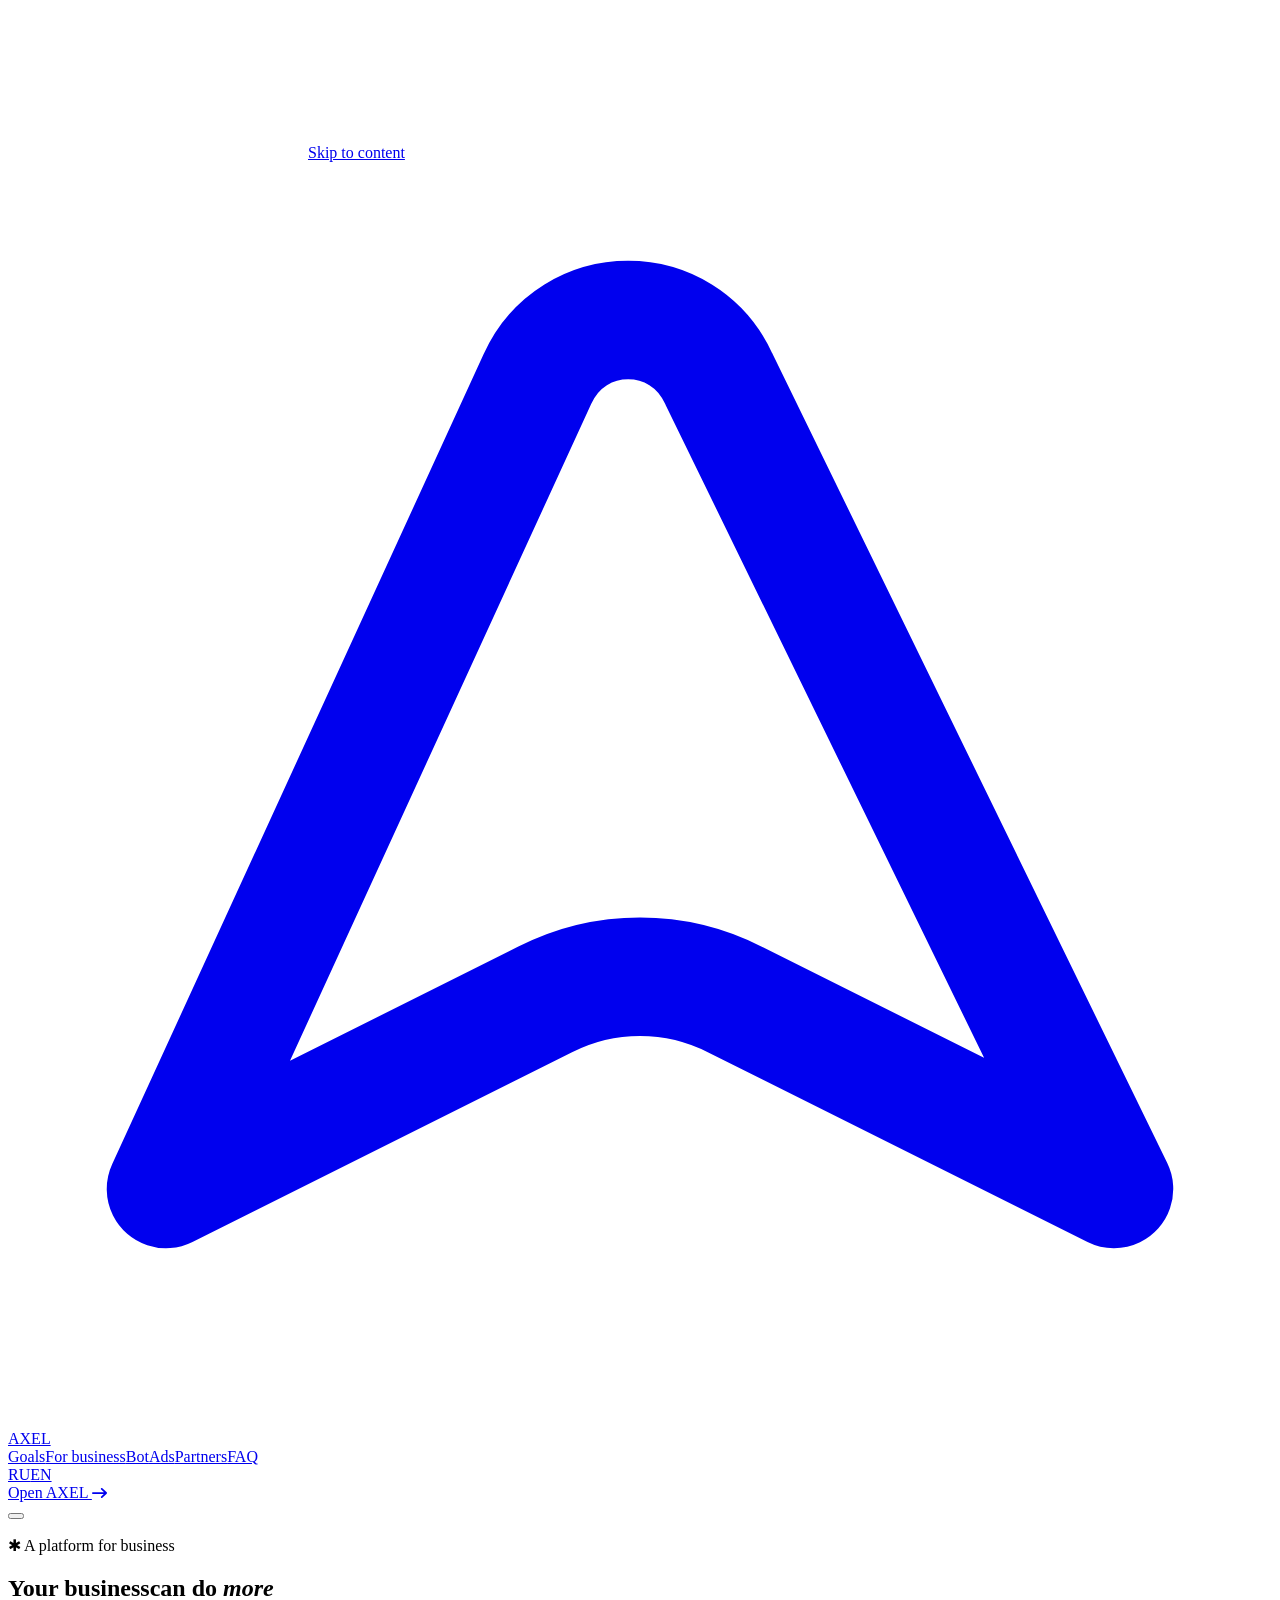
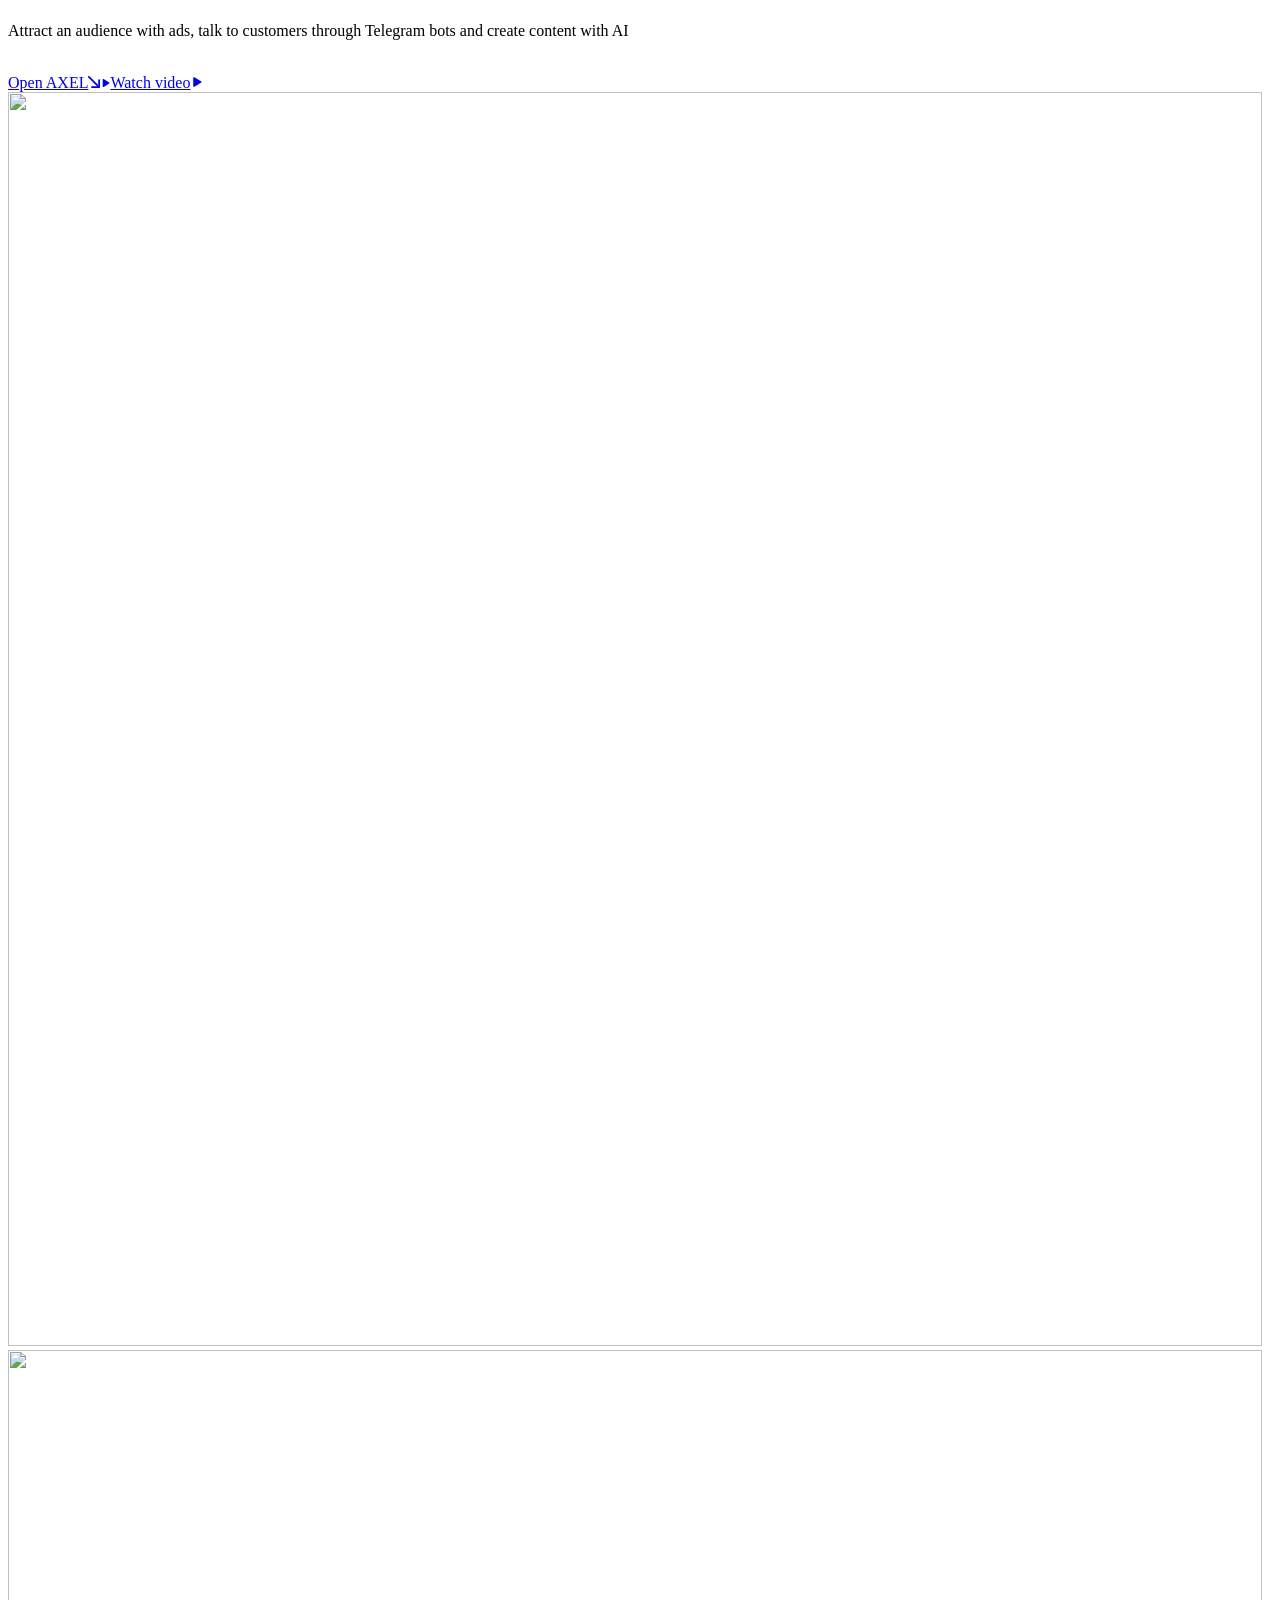
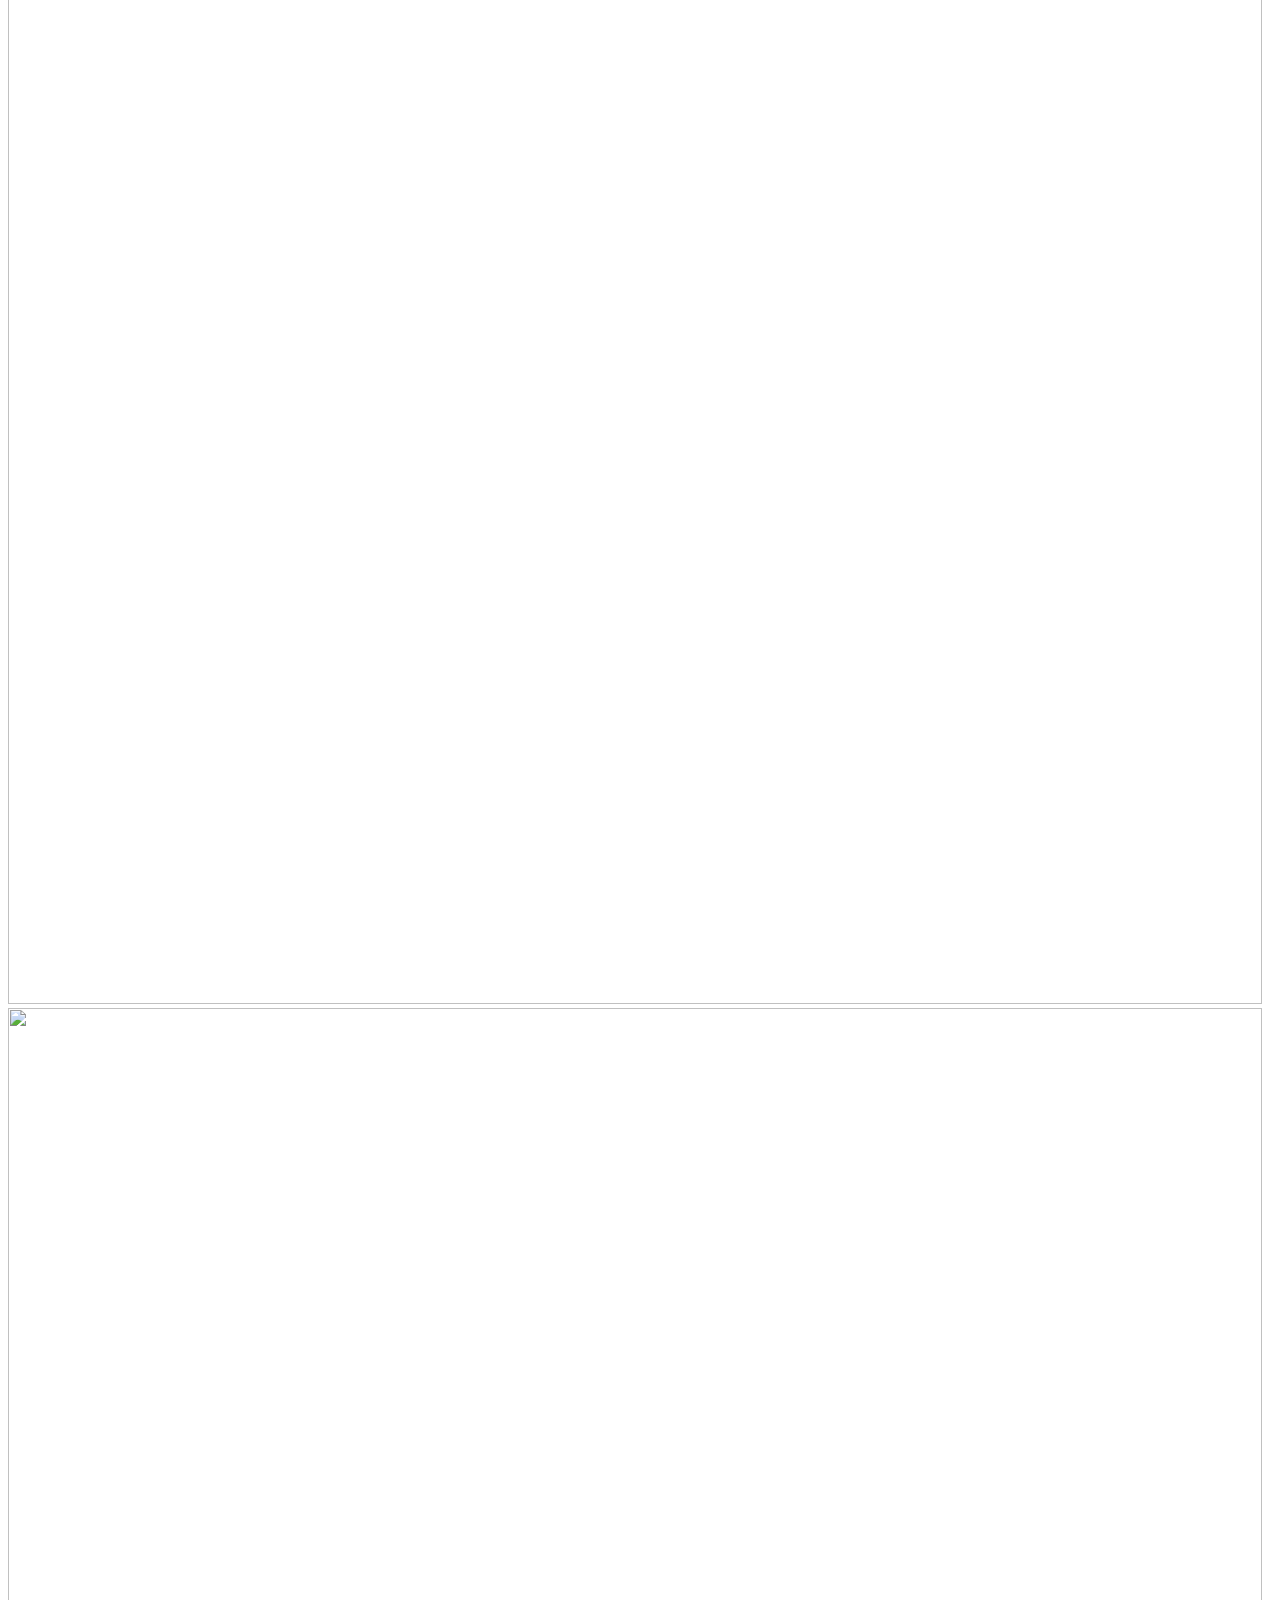
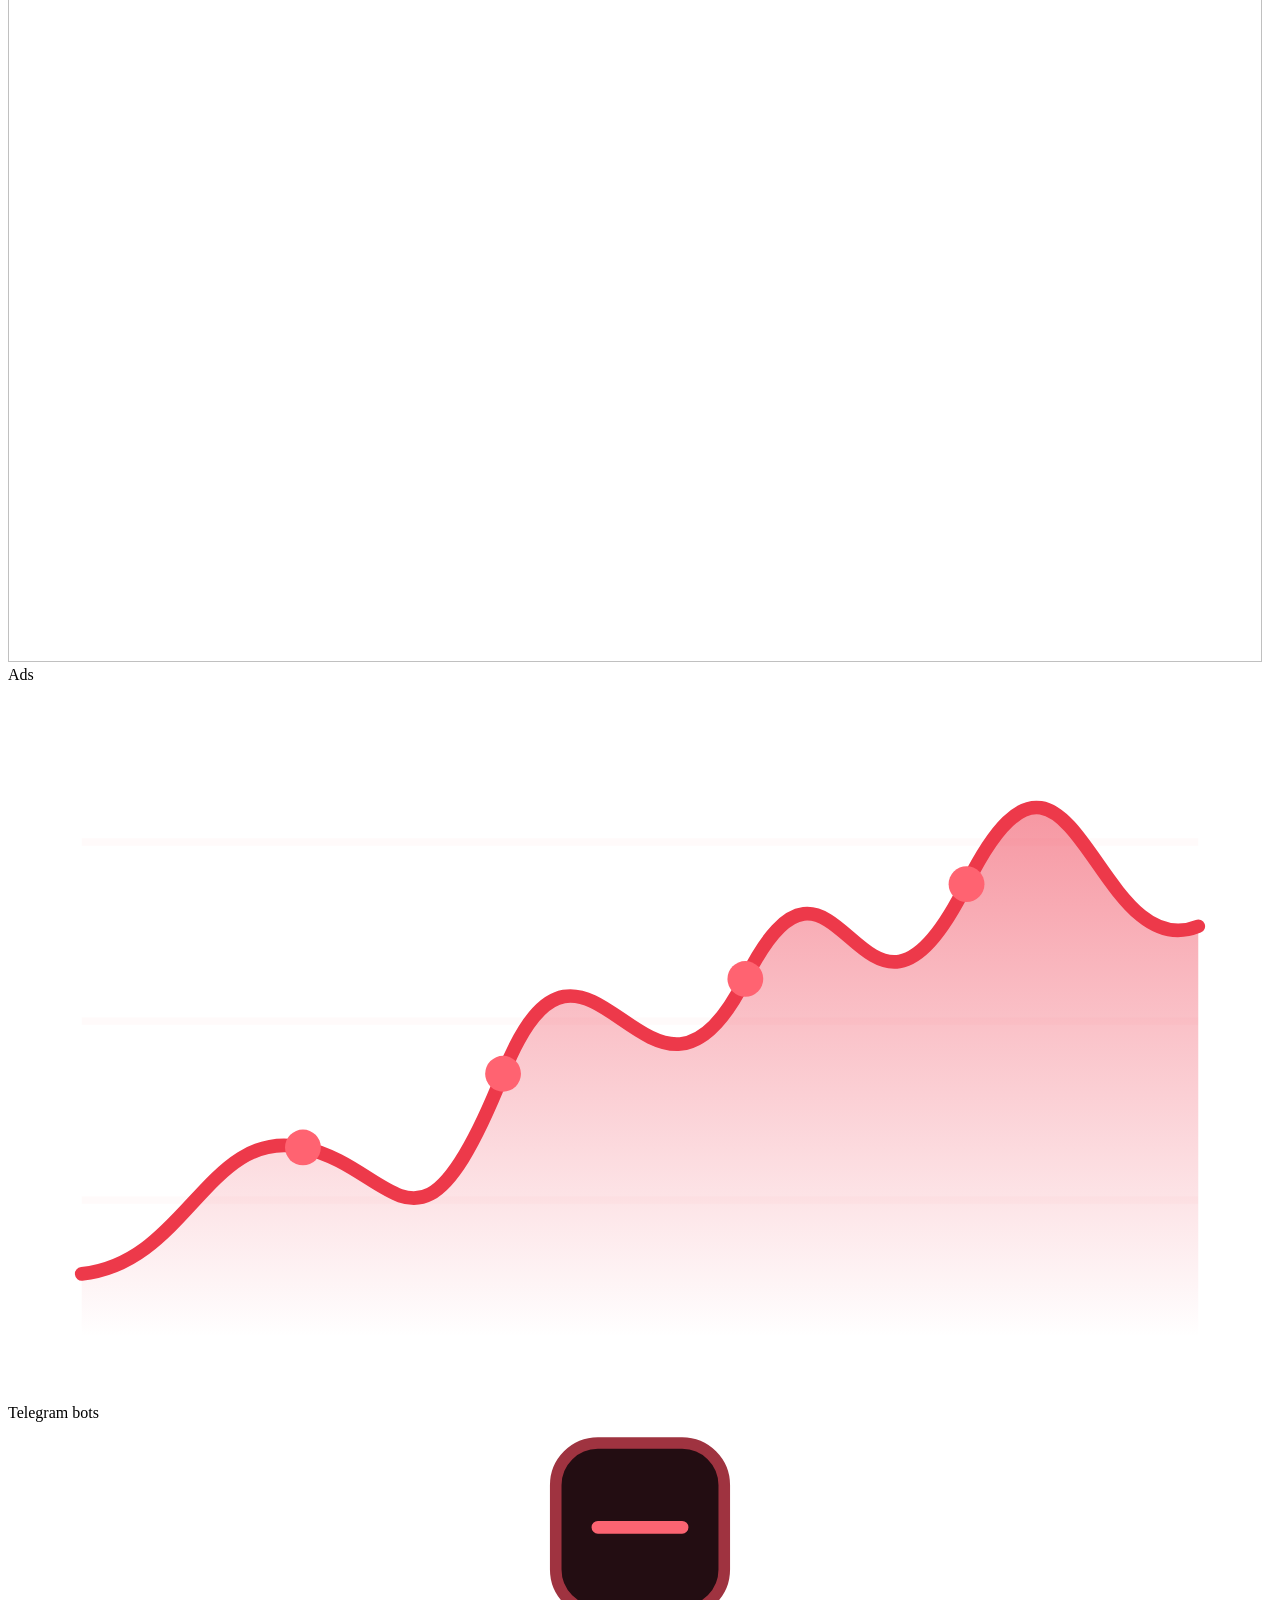
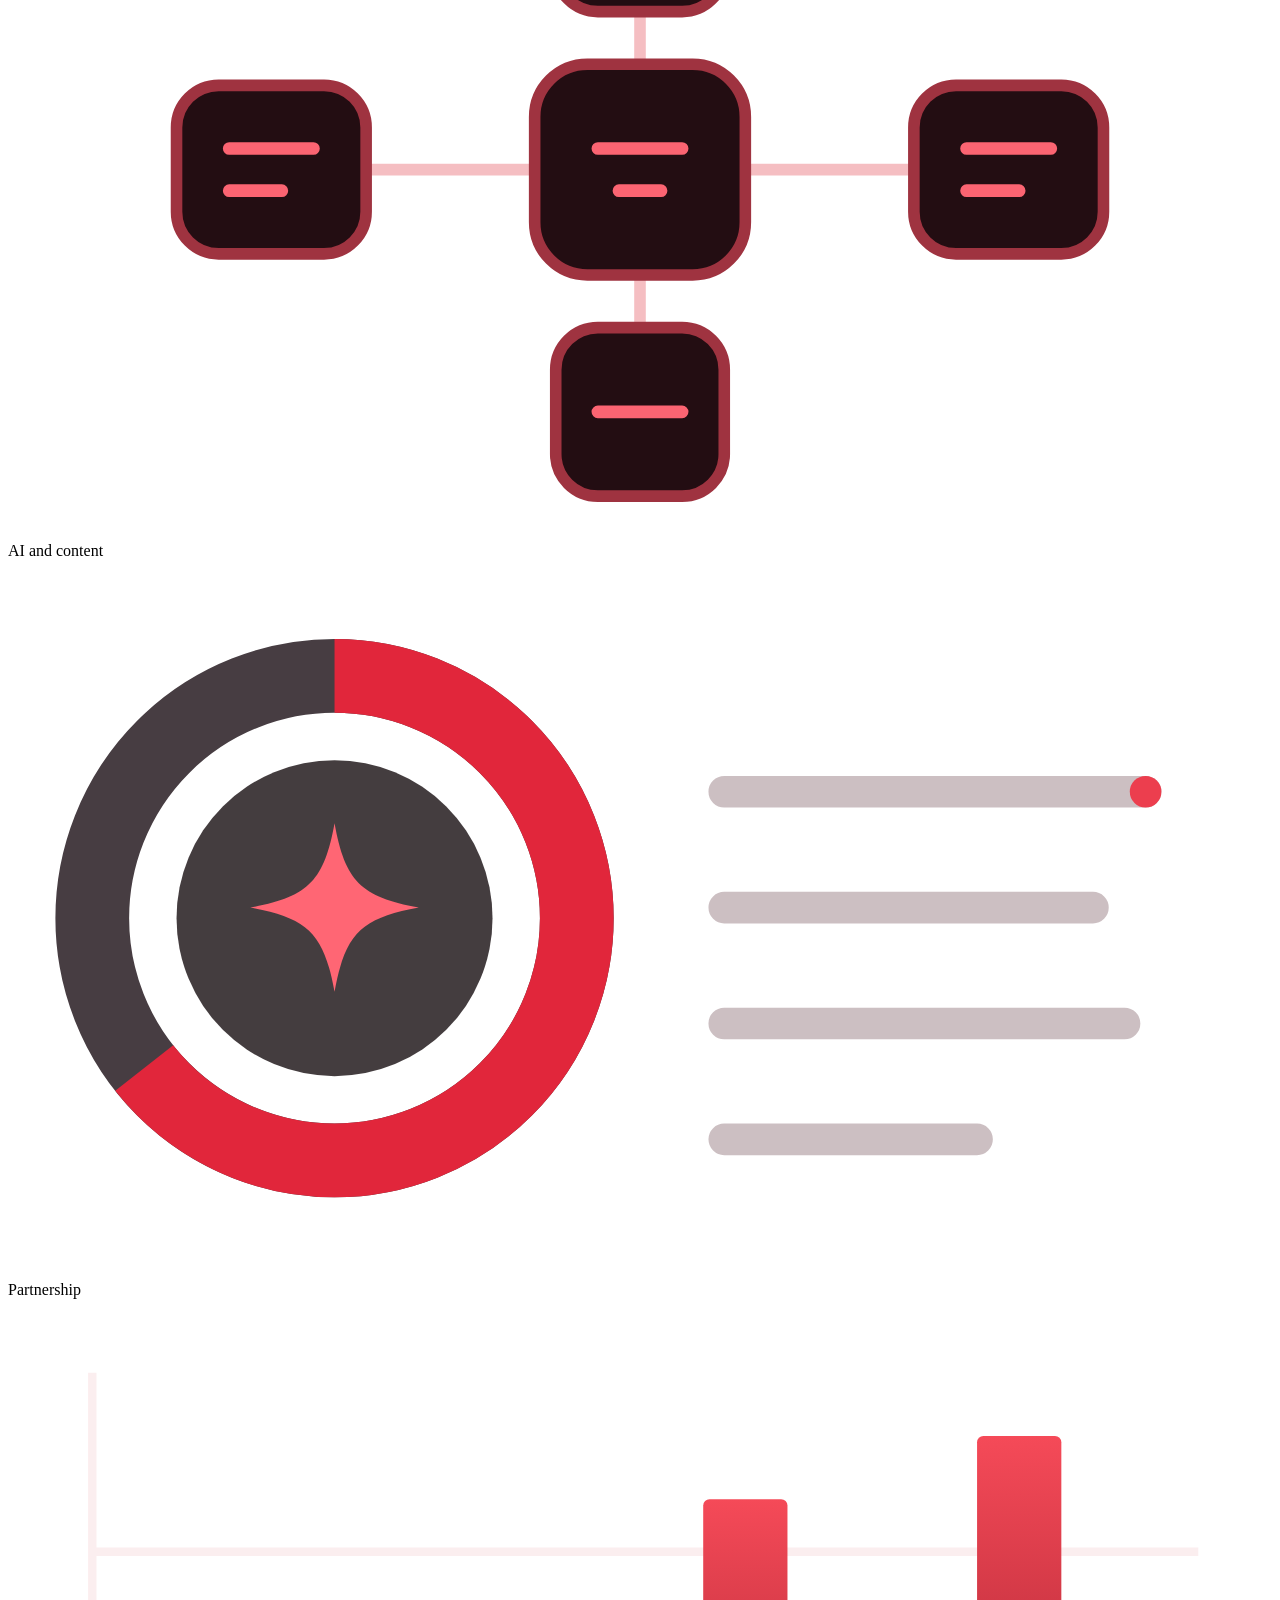
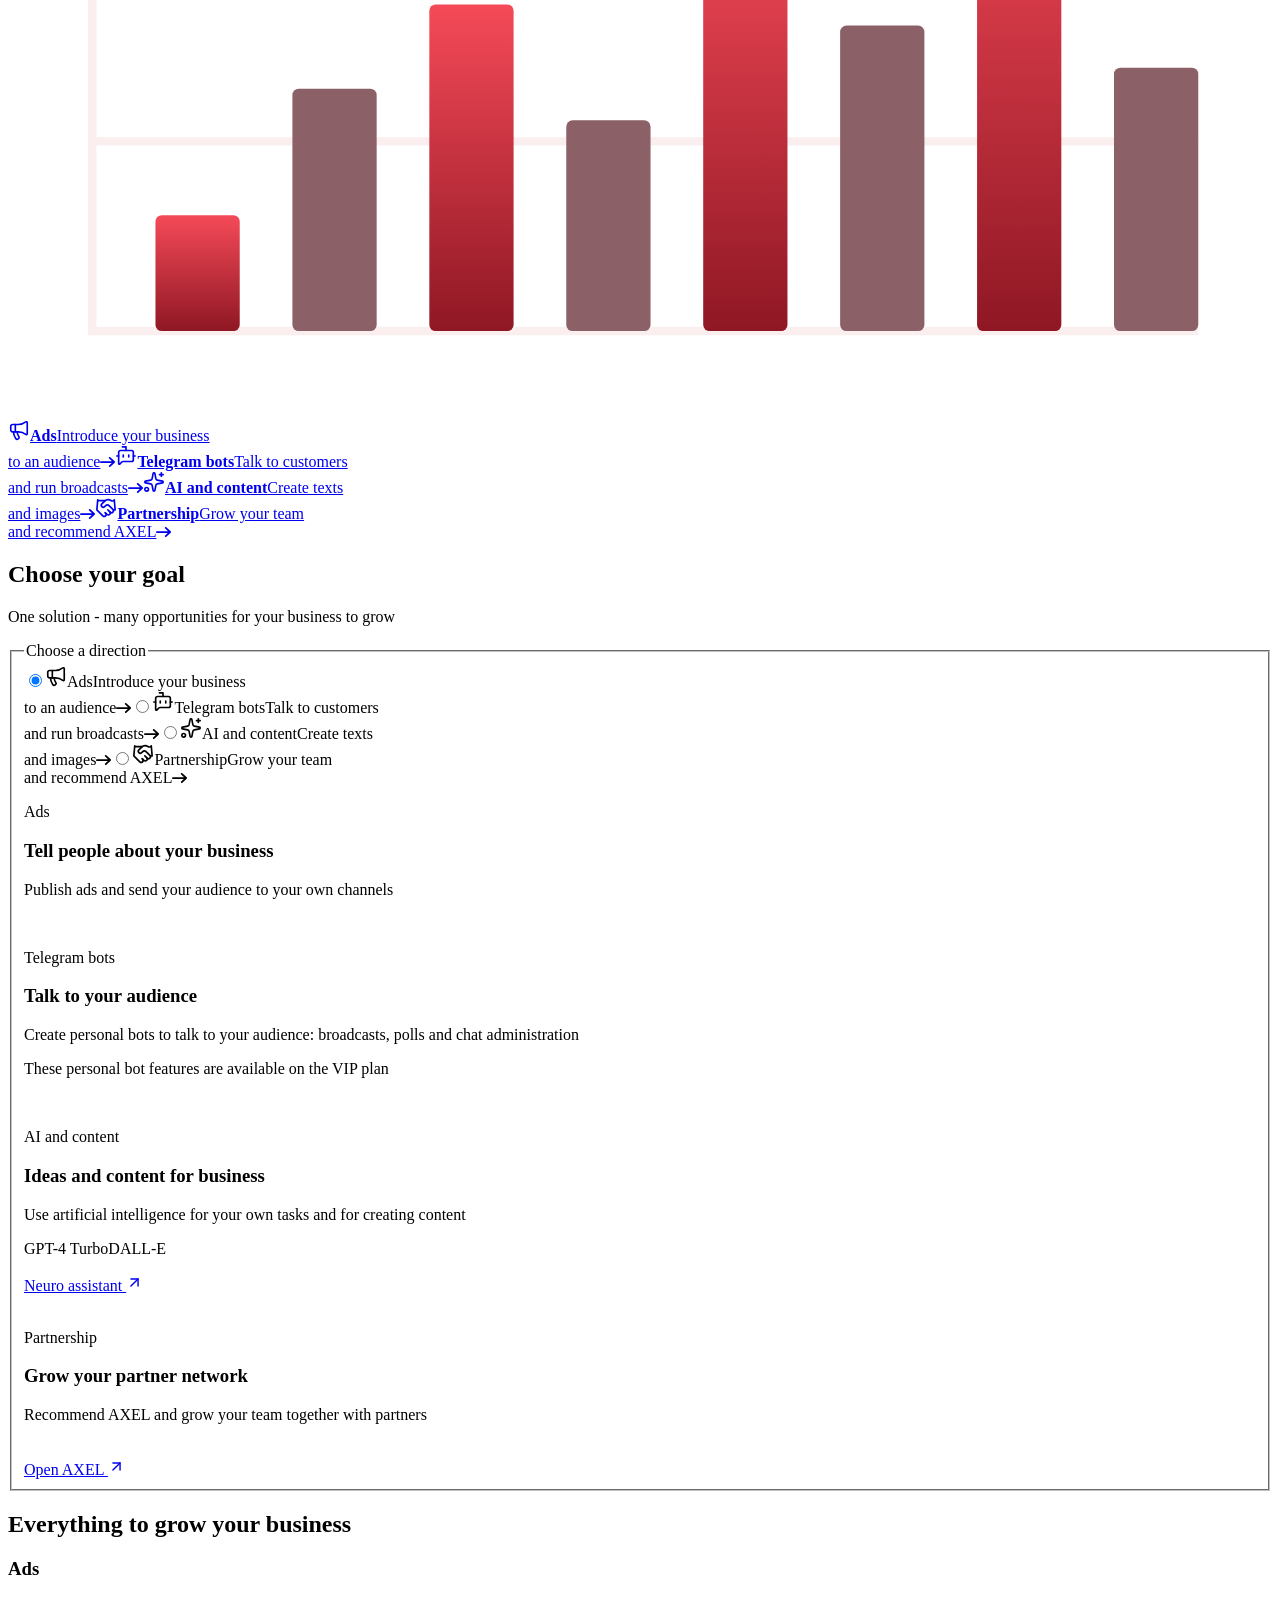
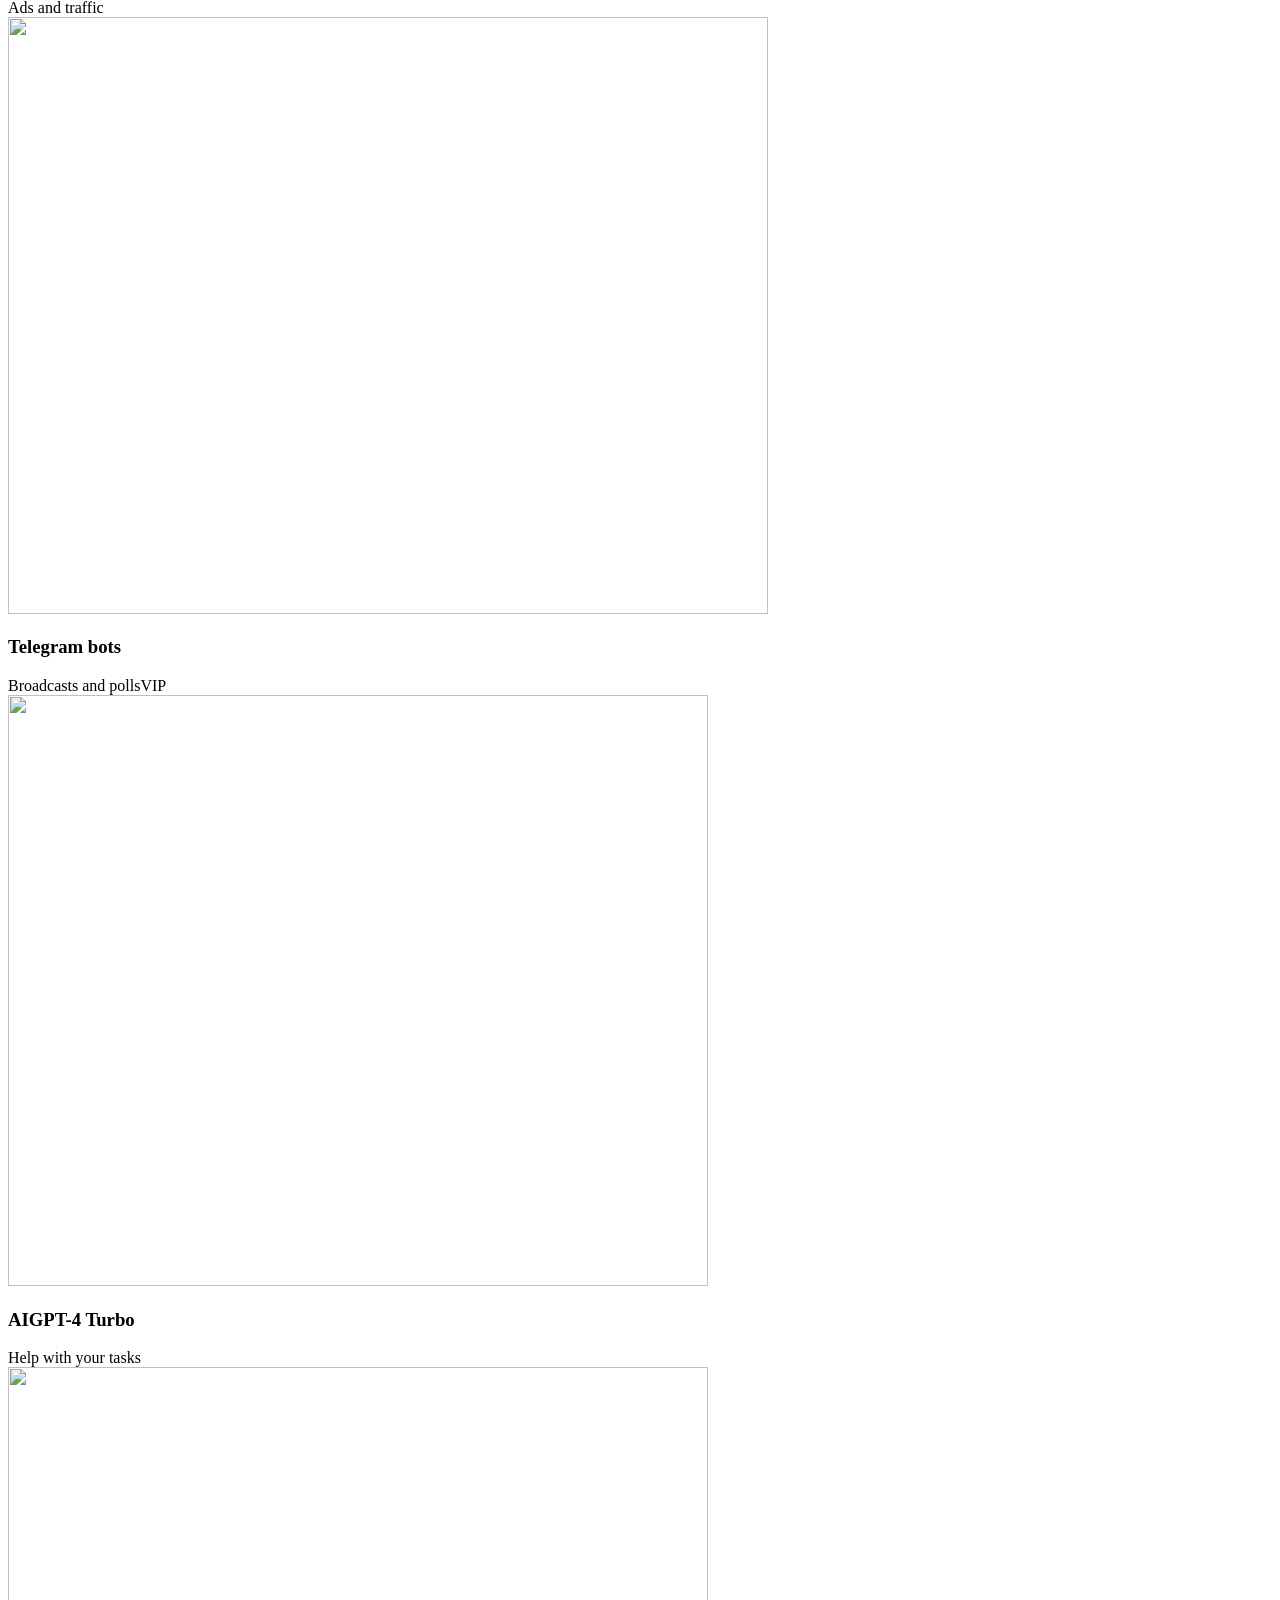
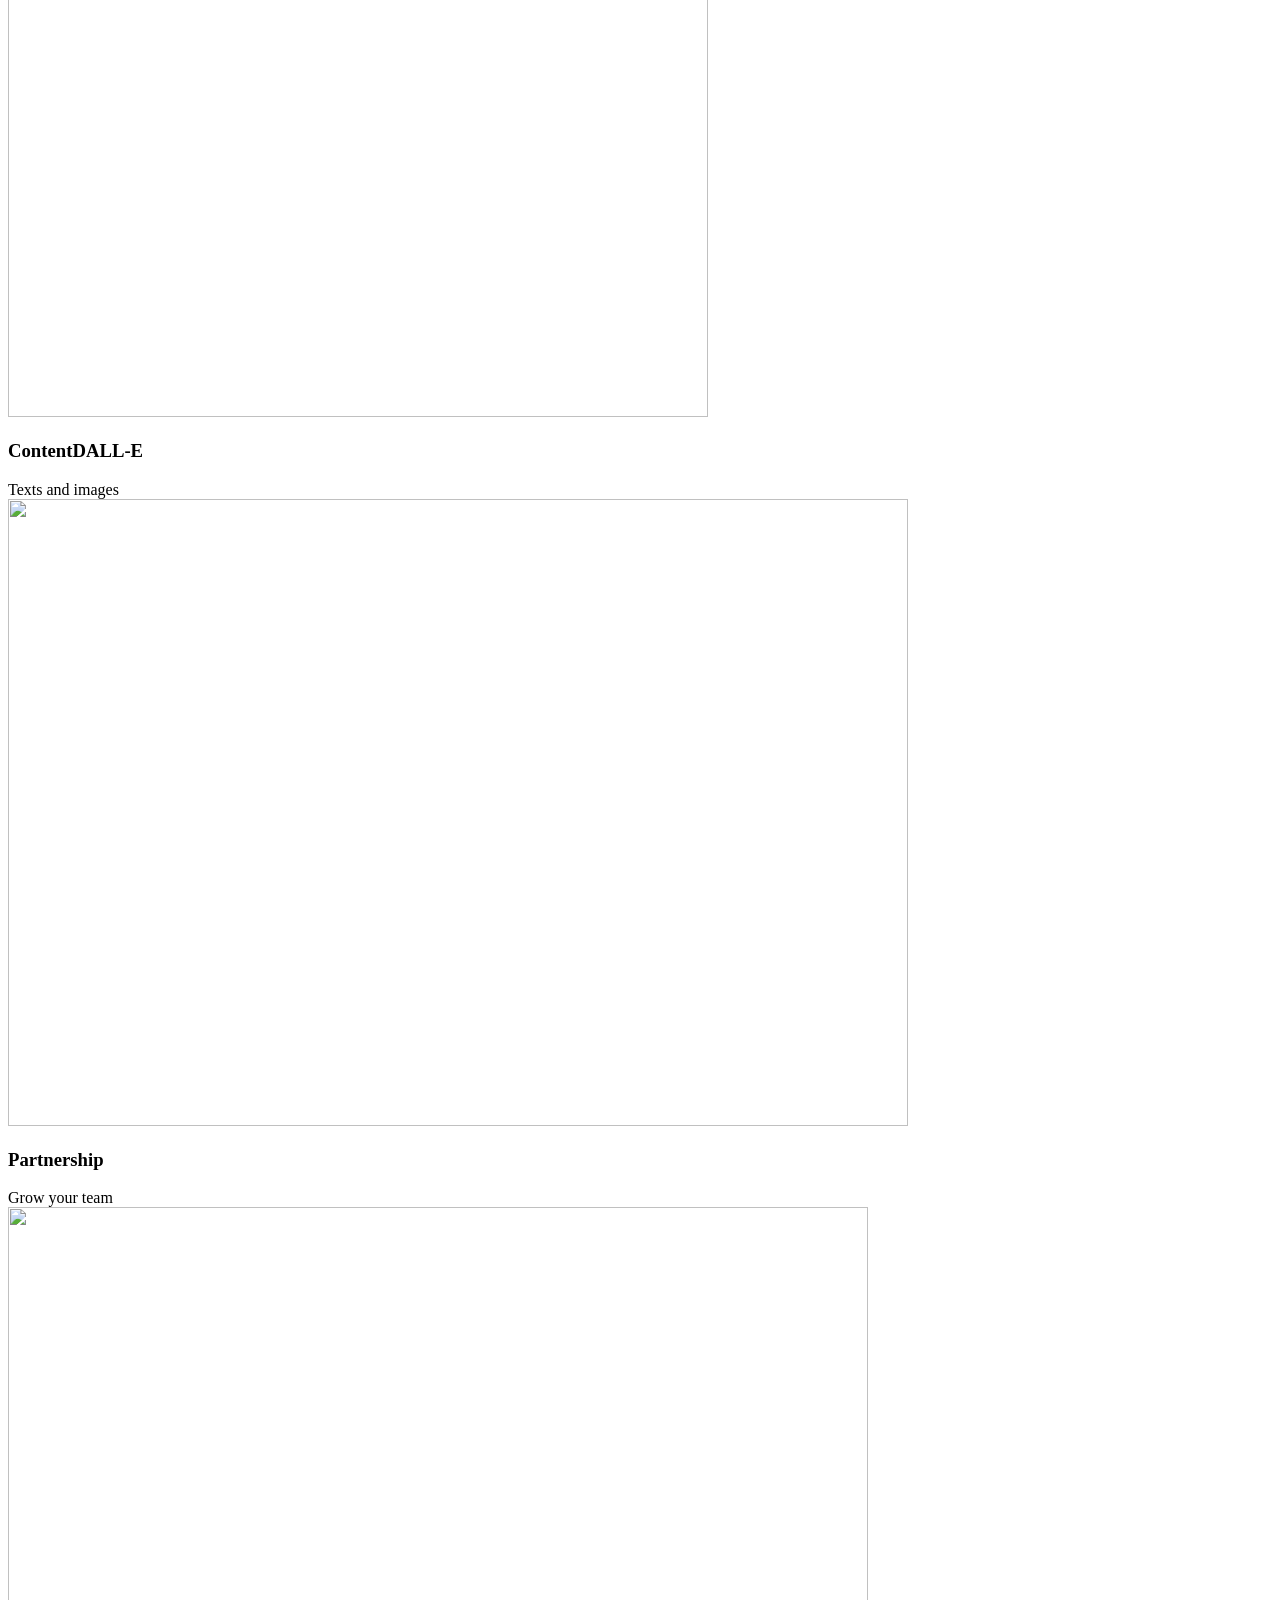
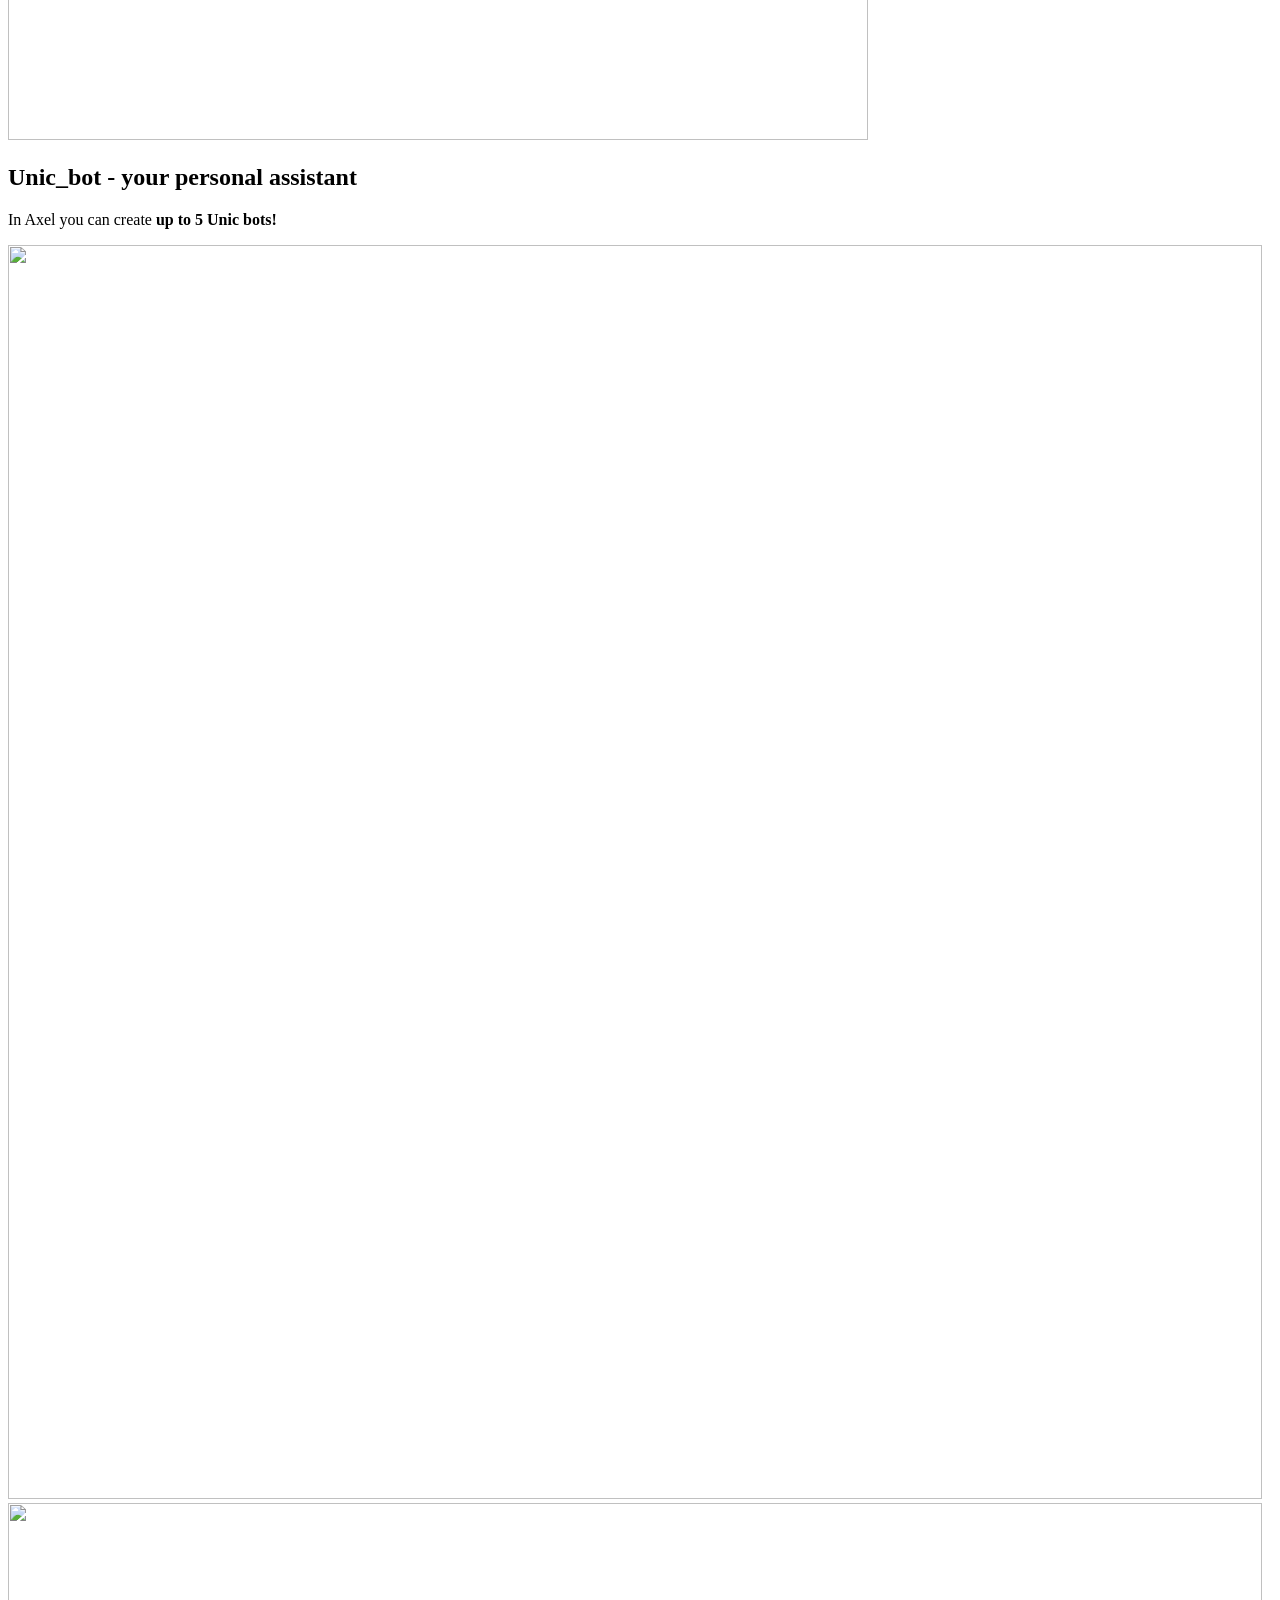
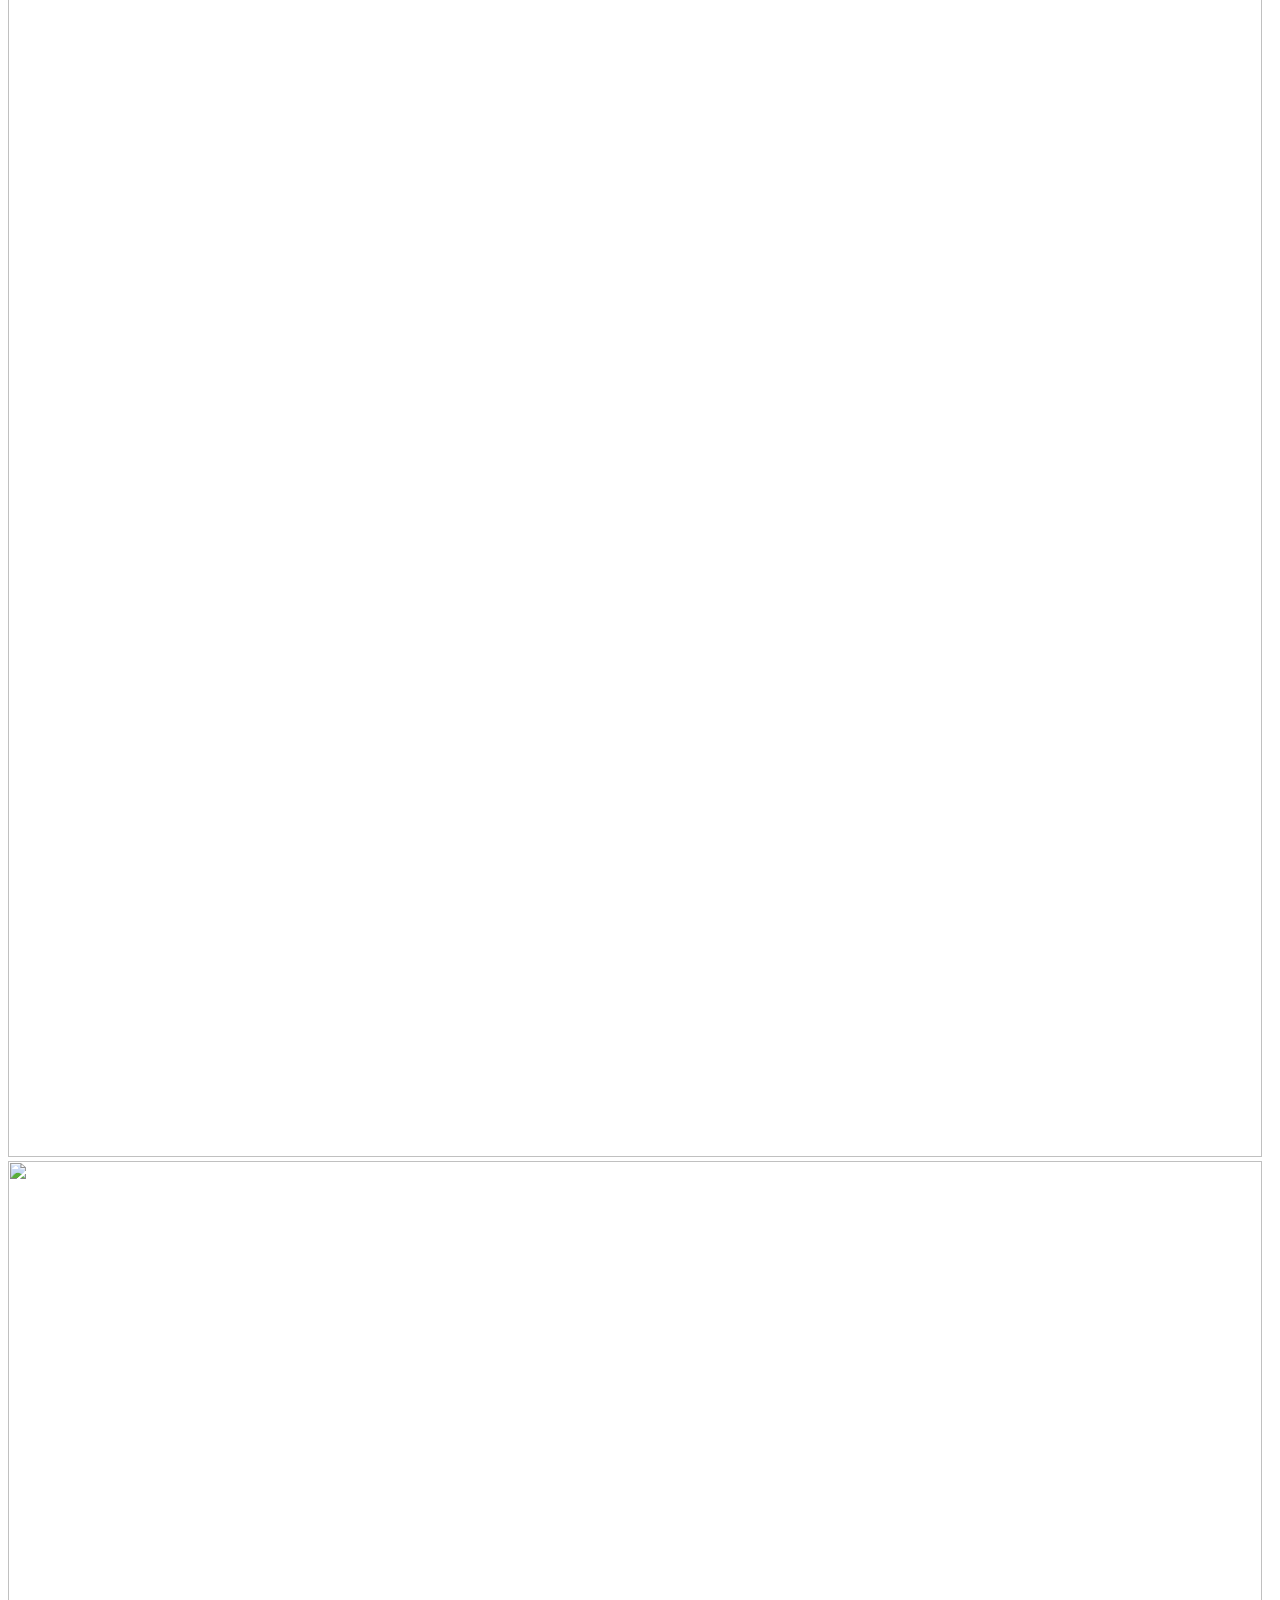
==== commit 8ab31a5a: "Deploy 7e19741 Source: https://github.com/devnos/axel-web-new/commit/7e19741300fad0a0a9ac1a7f991cd8f" ====
--- a/en/index.html
+++ b/en/index.html
@@ -1,2 +1,2 @@
-<!DOCTYPE html><html lang="en"><head><meta charset="utf-8"><meta name="viewport" content="width=device-width, initial-scale=1"><meta name="theme-color" content="#07080b"><meta name="robots" content="noindex, nofollow"><meta name="axel-preview-commit" content="a9db604"><meta name="description" content="Ads, Telegram bots, AI and a partner network. Bring together the tools to grow your business in AXEL"><title>AXEL - ads, bots and AI for business</title><link rel="canonical" href="https://devnos.github.io/axel-preview/en/"><link rel="alternate" hreflang="ru" href="https://devnos.github.io/axel-preview/"><link rel="alternate" hreflang="en" href="https://devnos.github.io/axel-preview/en/"><link rel="alternate" hreflang="x-default" href="https://devnos.github.io/axel-preview/"><meta property="og:type" content="website"><meta property="og:site_name" content="AXEL"><meta property="og:title" content="AXEL - ads, bots and AI for business"><meta property="og:description" content="Ads, Telegram bots, AI and a partner network. Bring together the tools to grow your business in AXEL"><meta property="og:locale" content="en_US"><meta property="og:locale:alternate" content="ru_RU"><meta property="og:url" content="https://devnos.github.io/axel-preview/en/"><link rel="icon" href="/axel-preview/favicon.svg?v=red" type="image/svg+xml"><link rel="preload" href="/axel-preview/assets/fonts/Manrope.ttf" as="font" type="font/ttf" crossorigin><link rel="preload" href="/axel-preview/assets/fonts/Exo2.ttf" as="font" type="font/ttf" crossorigin><link rel="preload" href="/axel-preview/assets/art/robot-visor.png" as="image"><script>(()=>{const h=document.documentElement;if(matchMedia('(prefers-reduced-motion: reduce)').matches)return;h.classList.add('is-preloading');window.__axelPreAt=performance.now();setTimeout(()=>{if(!h.classList.contains('is-preloading'))return;h.classList.remove('is-preloading');window.__lenis?.start();dispatchEvent(new Event('axel:preloaded'))},3200)})()</script><style>html.lenis,html.lenis body{height:auto}.lenis:not(.lenis-autoToggle).lenis-stopped{overflow:clip}.lenis [data-lenis-prevent],.lenis [data-lenis-prevent-wheel],.lenis [data-lenis-prevent-touch],.lenis [data-lenis-prevent-vertical],.lenis [data-lenis-prevent-horizontal]{overscroll-behavior:contain}.lenis.lenis-smooth iframe{pointer-events:none}.lenis.lenis-autoToggle{transition-behavior:allow-discrete;transition-property:overflow;transition-duration:1ms}
-</style><link rel="stylesheet" href="/axel-preview/_astro/Page.JorOEM9J.css"></head><body><canvas class="ambient-flow" aria-hidden="true"></canvas><a class="skip-link" href="#main">Skip to content</a><header class="site-header reference-header"><a class="reference-brand" href="#" aria-label="AXEL - home"><svg class="brand-mark" viewBox="0 0 32 32" fill="none" aria-hidden="true"><path d="M4 26 13.4 5.5c.9-2 3.7-2 4.6 0L28 26l-9.6-4.8a5.3 5.3 0 0 0-4.8 0L4 26Z" stroke="currentColor" stroke-width="3" stroke-linecap="round" stroke-linejoin="round"></path></svg><span class="brand-word">AXEL</span></a><nav class="desktop-nav" aria-label="Main navigation"><a href="#directions" data-spy="directions">Goals</a><a href="#business" data-spy="business">For business</a><a href="#unic-bot" data-spy="unic-bot">Bot</a><a href="#ads" data-spy="ads">Ads</a><a href="#partner-program" data-spy="partner-program">Partners</a><a href="#faq" data-spy="faq">FAQ</a></nav><div class="header-end"><nav class="lang-switch" aria-label="Site language" data-current="en"><span class="lang-thumb" aria-hidden="true"></span><a class="lang-link" href="/axel-preview/" hreflang="ru" lang="ru" title="Русский" data-lang-link>RU</a><a class="lang-link is-current" href="/axel-preview/en/" hreflang="en" lang="en" title="English" aria-current="page" data-lang-link>EN</a></nav><a class="header-cta" href="https://t.me/Axel_VIP_bot?start=300005453" target="_blank" rel="noopener noreferrer">Open AXEL <span aria-hidden="true"><svg class="arrow-right" viewBox="0 0 15 10" width="15" height="10" fill="none" stroke="currentColor" stroke-width="1.75" stroke-linecap="round" stroke-linejoin="round" aria-hidden="true" focusable="false"><path d="M.875 5h13.25M9.75.875 14.125 5 9.75 9.125"></path></svg></span></a></div><button class="menu-toggle" aria-label="Open menu" data-label-open="Open menu" data-label-close="Close menu" aria-expanded="false" aria-controls="mobile-nav"><span></span><span></span></button><nav id="mobile-nav" hidden aria-label="Mobile navigation"><a href="#directions" data-spy="directions">Goals</a><a href="#business" data-spy="business">For business</a><a href="#unic-bot" data-spy="unic-bot">Bot</a><a href="#ads" data-spy="ads">Ads</a><a href="#partner-program" data-spy="partner-program">Partners</a><a href="#faq" data-spy="faq">FAQ</a></nav></header><main id="main"><section class="hero reference-hero" aria-labelledby="hero-title"><div class="reference-main"><div class="reference-copy"><p class="reference-eyebrow"><span aria-hidden="true">✱</span> A platform for business</p><h1 id="hero-title"><span class="hero-line">Your business</span><span class="hero-line">can do <em class="heading-accent">more</em></span></h1><p class="reference-description" id="about">Attract an audience with ads, talk to customers through Telegram bots and create content with AI</p><svg class="button-filter" aria-hidden="true" width="0" height="0"><filter id="button-morph" x="-30%" y="-60%" width="160%" height="220%" color-interpolation-filters="sRGB"><feGaussianBlur in="SourceGraphic" stdDeviation="3" result="blur"></feGaussianBlur><feColorMatrix in="blur" type="matrix" values="1 0 0 0 0  0 1 0 0 0  0 0 1 0 0  0 0 0 18 -7"></feColorMatrix></filter></svg><div class="reference-actions"><a class="reference-button primary" href="https://t.me/Axel_VIP_bot?start=300005453" target="_blank" rel="noopener noreferrer"><span class="button-shapes" aria-hidden="true"></span><span class="button-label">Open AXEL</span><span class="button-arrow" aria-hidden="true"><svg class="button-arrow-icon arrow-diag" viewBox="0 0 12 12" width="12" height="12" fill="none" stroke="currentColor" stroke-width="1.75" stroke-linecap="round" stroke-linejoin="round" aria-hidden="true" focusable="false"><path d="M.875.875 11.125 11.125M11.125 4v7.125H4"></path></svg></span></a><a class="reference-button secondary" href="https://t.me/traffik_systembot" target="_blank" rel="noopener noreferrer"><span class="button-shapes" aria-hidden="true"></span><span class="button-label">Learn more</span><span class="button-arrow" aria-hidden="true"><svg class="button-arrow-icon arrow-diag" viewBox="0 0 12 12" width="12" height="12" fill="none" stroke="currentColor" stroke-width="1.75" stroke-linecap="round" stroke-linejoin="round" aria-hidden="true" focusable="false"><path d="M.875.875 11.125 11.125M11.125 4v7.125H4"></path></svg></span></a></div></div><div class="reference-art" aria-hidden="true"><div class="hologram-halo"></div><div class="projection-rays"></div><div class="platform-base"></div><img draggable="false" class="hero-photo" src="/axel-preview/assets/art/robot-visor.png" alt="" width="1254" height="1254" fetchpriority="high"><div class="robot-eyes" data-robot-eyes data-rest-x="0" aria-hidden="true"><div class="robot-eyes-gaze"><img draggable="false" class="robot-eye robot-eye-left" src="/axel-preview/assets/art/robot-eye-left.png" alt="" width="1254" height="1254" decoding="async"><img draggable="false" class="robot-eye robot-eye-right" src="/axel-preview/assets/art/robot-eye-right.png" alt="" width="1254" height="1254" decoding="async"></div></div><script type="module">var e=window.matchMedia(`(prefers-reduced-motion: reduce)`),t=window.matchMedia(`(hover: hover) and (pointer: fine)`);for(let n of document.querySelectorAll(`[data-robot-eyes]`))if(!e.matches){let r=n.querySelector(`.robot-eyes-gaze`),i=Number(n.dataset.restX)||0,a=n.dataset.mirror?-1:1,o=i?Math.max(-1.6,i-1.2):-1.6,s=1.6,c=.8,l=(e,t)=>e+Math.random()*(t-e),u=0,d=0,f=0,p=0,m=!1,h=!0,g=(e,t,n=450)=>{e=Math.max(o,Math.min(s,e)),r.style.setProperty(`--look-ms`,`${n}ms`),r.style.setProperty(`--look-x`,(e*a).toFixed(3)),r.style.setProperty(`--look-y`,t.toFixed(3))},_=e=>{n.classList.remove(`is-blinking`),n.offsetWidth,n.classList.add(`is-blinking`),e&&(u=window.setTimeout(()=>_(!1),260))};n.addEventListener(`animationend`,e=>{e.animationName===`robot-blink`&&n.classList.remove(`is-blinking`)});let v=()=>{u=window.setTimeout(()=>{m&&(_(Math.random()<.2),v())},l(2500,6e3))},y=()=>{d=window.setTimeout(()=>{m&&(Date.now()>f&&(Math.random()<.35?g(i,0,500):g(l(o,s),l(-1,c),l(350,600)),Math.random()<.15&&_(!1)),y())},l(1400,3800))},b=e=>{!p&&m&&(p=requestAnimationFrame(()=>{p=0;let t=n.getBoundingClientRect(),r=t.left+t.width*.5,a=t.top+t.height*.38,l=(e.clientX-r)/(window.innerWidth*.5),u=(e.clientY-a)/(window.innerHeight*.5),d=e=>Math.max(-1,Math.min(1,e)),m=d(l),h=d(u);g(i+m*(m<0?i-o:s-i),h*(h<0?1:c),300),f=Date.now()+2500}))},x=()=>{m||!h||document.hidden||(m=!0,v(),y(),t.matches&&window.addEventListener(`pointermove`,b,{passive:!0}))},S=()=>{m=!1,window.clearTimeout(u),window.clearTimeout(d),window.removeEventListener(`pointermove`,b)};new IntersectionObserver(([e])=>{h=e.isIntersecting,h?x():S()}).observe(n),document.addEventListener(`visibilitychange`,()=>document.hidden?S():x()),e.addEventListener(`change`,()=>{e.matches&&(S(),g(i,0,0))})}</script><div class="robot-reflection"></div><div class="art-panel panel-chart"><span>Ads</span><svg class="panel-visual" viewBox="0 0 120 68" fill="none" aria-hidden="true"><defs><linearGradient id="ad-graph-fill" x1="0" y1="0" x2="0" y2="1"><stop stop-color="#ed263d" stop-opacity=".48"></stop><stop offset="1" stop-color="#ed263d" stop-opacity="0"></stop></linearGradient></defs><path d="M7 15h106M7 32h106M7 49h106" stroke="#ffb0b8" stroke-opacity=".07" stroke-width=".7"></path><g class="ad-motion"><path d="M7 56 C17 55 19 42 28 44 S39 57 47 37 S61 46 70 28 S81 39 91 19 S103 27 113 23 L113 62H7Z" fill="url(#ad-graph-fill)"></path><path d="M7 56 C17 55 19 42 28 44 S39 57 47 37 S61 46 70 28 S81 39 91 19 S103 27 113 23" class="ad-curve" pathLength="1" stroke="#ed394a" stroke-width="1.3" stroke-linecap="round"></path><g class="data-glow" fill="#ff6371"><circle cx="28" cy="44" r="1.7"></circle><circle cx="47" cy="37" r="1.7"></circle><circle cx="70" cy="28" r="1.7"></circle><circle cx="91" cy="19" r="1.7"></circle></g></g></svg></div><div class="art-panel panel-network"><span>Telegram bots</span><svg class="panel-visual" viewBox="0 0 120 68" fill="none" aria-hidden="true"><path d="M60 18v5M60 43v5M34 33h16M70 33h16" stroke="#ed8991" stroke-opacity=".55" stroke-width="1.1"></path><g stroke="#9f3340" stroke-width="1.1" fill="#230d12"><rect x="50" y="23" width="20" height="20" rx="5"></rect><rect x="52" y="2" width="16" height="16" rx="4"></rect><rect x="16" y="25" width="18" height="16" rx="4"></rect><rect x="86" y="25" width="18" height="16" rx="4"></rect><rect x="52" y="48" width="16" height="16" rx="4"></rect></g><g class="data-glow" stroke="#fb6472" stroke-width="1.2" stroke-linecap="round"><path d="M56 31h8 M58 35h4 M56 10h8 M21 31h8 M21 35h5 M91 31h8 M91 35h5 M56 56h8"></path></g></svg></div><div class="art-panel panel-ring"><span>AI and content</span><svg class="panel-visual" viewBox="0 0 120 68" fill="none" aria-hidden="true"><circle cx="31" cy="34" r="23" stroke="#473d42" stroke-width="7"></circle><circle class="ai-ring" cx="31" cy="34" r="23" stroke="#e1263b" stroke-width="7" stroke-dasharray="93 52" stroke-linecap="butt" transform="rotate(-90 31 34)"></circle><circle cx="31" cy="34" r="15" fill="#160d10" fill-opacity=".8"></circle><path class="ai-spark" d="M31 25c1 5.5 2.5 7 8 8-5.5 1-7 2.5-8 8-1-5.5-2.5-7-8-8 5.5-1 7-2.5 8-8Z" fill="#ff6674"></path><path d="M68 22h40M68 33h35M68 44h38M68 55h24" stroke="#8f7278" stroke-opacity=".45" stroke-width="3" stroke-linecap="round"></path><circle cx="108" cy="22" r="1.5" fill="#ec3e4e"></circle></svg></div><div class="art-panel panel-bars"><span>Partner&shy;ship</span><svg class="panel-visual" viewBox="0 0 120 68" fill="none" aria-hidden="true"><defs><linearGradient id="bar-fill" x1="0" y1="0" x2="0" y2="1"><stop stop-color="#f54a58"></stop><stop offset="1" stop-color="#8f1724"></stop></linearGradient></defs><path d="M8 7v53h105M8 24h105M8 42h105" stroke="#e5a3a7" stroke-opacity=".18" stroke-width=".8"></path><g class="data-bars"><rect x="14" y="49" width="8" height="11" rx=".6" fill="url(#bar-fill)"></rect><rect x="27" y="37" width="8" height="23" rx=".6" fill="#8c6067"></rect><rect x="40" y="29" width="8" height="31" rx=".6" fill="url(#bar-fill)"></rect><rect x="53" y="40" width="8" height="20" rx=".6" fill="#8c6067"></rect><rect x="66" y="19" width="8" height="41" rx=".6" fill="url(#bar-fill)"></rect><rect x="79" y="31" width="8" height="29" rx=".6" fill="#8c6067"></rect><rect x="92" y="13" width="8" height="47" rx=".6" fill="url(#bar-fill)"></rect><rect x="105" y="35" width="8" height="25" rx=".6" fill="#8c6067"></rect></g></svg></div></div></div><div class="reference-cards" id="tools" aria-label="AXEL features"><a class="reference-card" href="#directions" aria-label="Ads: go to the next section" data-reveal style="--reveal-delay:0s"><span class="card-icon" aria-hidden="true"><svg xmlns="http://www.w3.org/2000/svg" width="22" height="22" viewBox="0 0 24 24" fill="none" stroke="currentColor" stroke-width="1.8" stroke-linecap="round" stroke-linejoin="round" class="lucide lucide-megaphone" aria-hidden="true"><path d="M11 6a13 13 0 0 0 8.4-2.8A1 1 0 0 1 21 4v12a1 1 0 0 1-1.6.8A13 13 0 0 0 11 14H5a2 2 0 0 1-2-2V8a2 2 0 0 1 2-2z"></path><path d="M6 14a12 12 0 0 0 2.4 7.2 2 2 0 0 0 3.2-2.4A8 8 0 0 1 10 14"></path><path d="M8 6v8"></path></svg></span><strong>Ads</strong><span>Introduce your business<br>to an audience</span><i aria-hidden="true"><svg class="arrow-right" viewBox="0 0 15 10" width="15" height="10" fill="none" stroke="currentColor" stroke-width="1.75" stroke-linecap="round" stroke-linejoin="round" aria-hidden="true" focusable="false"><path d="M.875 5h13.25M9.75.875 14.125 5 9.75 9.125"></path></svg></i></a><a class="reference-card" href="#directions" aria-label="Telegram bots: go to the next section" data-reveal style="--reveal-delay:.06s"><span class="card-icon" aria-hidden="true"><svg xmlns="http://www.w3.org/2000/svg" width="22" height="22" viewBox="0 0 24 24" fill="none" stroke="currentColor" stroke-width="1.8" stroke-linecap="round" stroke-linejoin="round" class="lucide lucide-bot-message-square" aria-hidden="true"><path d="M12 6V2H8"></path><path d="M15 11v2"></path><path d="M2 12h2"></path><path d="M20 12h2"></path><path d="M20 16a2 2 0 0 1-2 2H8.828a2 2 0 0 0-1.414.586l-2.202 2.202A.71.71 0 0 1 4 20.286V8a2 2 0 0 1 2-2h12a2 2 0 0 1 2 2z"></path><path d="M9 11v2"></path></svg></span><strong>Telegram bots</strong><span>Talk to customers<br>and run broadcasts</span><i aria-hidden="true"><svg class="arrow-right" viewBox="0 0 15 10" width="15" height="10" fill="none" stroke="currentColor" stroke-width="1.75" stroke-linecap="round" stroke-linejoin="round" aria-hidden="true" focusable="false"><path d="M.875 5h13.25M9.75.875 14.125 5 9.75 9.125"></path></svg></i></a><a class="reference-card" href="#directions" aria-label="AI and content: go to the next section" data-reveal style="--reveal-delay:.12s" id="studio"><span class="card-icon" aria-hidden="true"><svg xmlns="http://www.w3.org/2000/svg" width="22" height="22" viewBox="0 0 24 24" fill="none" stroke="currentColor" stroke-width="1.8" stroke-linecap="round" stroke-linejoin="round" class="lucide lucide-sparkles lucide-stars" aria-hidden="true"><path d="M11.017 2.814a1 1 0 0 1 1.966 0l1.051 5.558a2 2 0 0 0 1.594 1.594l5.558 1.051a1 1 0 0 1 0 1.966l-5.558 1.051a2 2 0 0 0-1.594 1.594l-1.051 5.558a1 1 0 0 1-1.966 0l-1.051-5.558a2 2 0 0 0-1.594-1.594l-5.558-1.051a1 1 0 0 1 0-1.966l5.558-1.051a2 2 0 0 0 1.594-1.594z"></path><path d="M20 2v4"></path><path d="M22 4h-4"></path><circle cx="4" cy="20" r="2"></circle></svg></span><strong>AI and content</strong><span>Create texts<br>and images</span><i aria-hidden="true"><svg class="arrow-right" viewBox="0 0 15 10" width="15" height="10" fill="none" stroke="currentColor" stroke-width="1.75" stroke-linecap="round" stroke-linejoin="round" aria-hidden="true" focusable="false"><path d="M.875 5h13.25M9.75.875 14.125 5 9.75 9.125"></path></svg></i></a><a class="reference-card" href="#directions" aria-label="Partnership: go to the next section" data-reveal style="--reveal-delay:.18s" id="partners"><span class="card-icon" aria-hidden="true"><svg xmlns="http://www.w3.org/2000/svg" width="22" height="22" viewBox="0 0 24 24" fill="none" stroke="currentColor" stroke-width="1.8" stroke-linecap="round" stroke-linejoin="round" class="lucide lucide-handshake" aria-hidden="true"><path d="m11 17 2 2a1 1 0 1 0 3-3"></path><path d="m14 14 2.5 2.5a1 1 0 1 0 3-3l-3.88-3.88a3 3 0 0 0-4.24 0l-.88.88a1 1 0 1 1-3-3l2.81-2.81a5.79 5.79 0 0 1 7.06-.87l.47.28a2 2 0 0 0 1.42.25L21 4"></path><path d="m21 3 1 11h-2"></path><path d="M3 3 2 14l6.5 6.5a1 1 0 1 0 3-3"></path><path d="M3 4h8"></path></svg></span><strong>Partnership</strong><span>Grow your team<br>and recommend AXEL</span><i aria-hidden="true"><svg class="arrow-right" viewBox="0 0 15 10" width="15" height="10" fill="none" stroke="currentColor" stroke-width="1.75" stroke-linecap="round" stroke-linejoin="round" aria-hidden="true" focusable="false"><path d="M.875 5h13.25M9.75.875 14.125 5 9.75 9.125"></path></svg></i></a></div></section><div class="section-divider" aria-hidden="true"></div><section class="feature-section" id="directions" aria-labelledby="directions-title"><div class="feature-section-inner"><div class="feature-heading"><h2 id="directions-title" data-reveal>Choose your <span class="heading-accent">goal</span></h2><p data-reveal style="--reveal-delay:.06s">One solution - many opportunities for your business to grow</p></div><fieldset class="feature-selector"><legend class="feature-visually-hidden">Choose a direction</legend><input class="feature-choice" type="radio" name="direction" id="direction-ad" checked><label class="feature-option" for="direction-ad" data-reveal style="--reveal-delay:0s"><span class="feature-option-surface" aria-hidden="true"></span><span class="feature-option-icon" aria-hidden="true"><svg xmlns="http://www.w3.org/2000/svg" width="22" height="22" viewBox="0 0 24 24" fill="none" stroke="currentColor" stroke-width="1.8" stroke-linecap="round" stroke-linejoin="round" class="lucide lucide-megaphone" aria-hidden="true"><path d="M11 6a13 13 0 0 0 8.4-2.8A1 1 0 0 1 21 4v12a1 1 0 0 1-1.6.8A13 13 0 0 0 11 14H5a2 2 0 0 1-2-2V8a2 2 0 0 1 2-2z"></path><path d="M6 14a12 12 0 0 0 2.4 7.2 2 2 0 0 0 3.2-2.4A8 8 0 0 1 10 14"></path><path d="M8 6v8"></path></svg></span><span class="feature-option-copy"><span class="feature-option-name">Ads</span><span class="feature-option-description">Introduce your business&#32;<br>to an audience</span></span><span class="feature-option-arrow" aria-hidden="true"><svg class="arrow-right" viewBox="0 0 15 10" width="15" height="10" fill="none" stroke="currentColor" stroke-width="1.75" stroke-linecap="round" stroke-linejoin="round" aria-hidden="true" focusable="false"><path d="M.875 5h13.25M9.75.875 14.125 5 9.75 9.125"></path></svg></span></label><input class="feature-choice" type="radio" name="direction" id="direction-bots"><label class="feature-option" for="direction-bots" data-reveal style="--reveal-delay:.06s"><span class="feature-option-surface" aria-hidden="true"></span><span class="feature-option-icon" aria-hidden="true"><svg xmlns="http://www.w3.org/2000/svg" width="22" height="22" viewBox="0 0 24 24" fill="none" stroke="currentColor" stroke-width="1.8" stroke-linecap="round" stroke-linejoin="round" class="lucide lucide-bot-message-square" aria-hidden="true"><path d="M12 6V2H8"></path><path d="M15 11v2"></path><path d="M2 12h2"></path><path d="M20 12h2"></path><path d="M20 16a2 2 0 0 1-2 2H8.828a2 2 0 0 0-1.414.586l-2.202 2.202A.71.71 0 0 1 4 20.286V8a2 2 0 0 1 2-2h12a2 2 0 0 1 2 2z"></path><path d="M9 11v2"></path></svg></span><span class="feature-option-copy"><span class="feature-option-name">Telegram bots</span><span class="feature-option-description">Talk to customers&#32;<br>and run broadcasts</span></span><span class="feature-option-arrow" aria-hidden="true"><svg class="arrow-right" viewBox="0 0 15 10" width="15" height="10" fill="none" stroke="currentColor" stroke-width="1.75" stroke-linecap="round" stroke-linejoin="round" aria-hidden="true" focusable="false"><path d="M.875 5h13.25M9.75.875 14.125 5 9.75 9.125"></path></svg></span></label><input class="feature-choice" type="radio" name="direction" id="direction-ai"><label class="feature-option" for="direction-ai" data-reveal style="--reveal-delay:.12s"><span class="feature-option-surface" aria-hidden="true"></span><span class="feature-option-icon" aria-hidden="true"><svg xmlns="http://www.w3.org/2000/svg" width="22" height="22" viewBox="0 0 24 24" fill="none" stroke="currentColor" stroke-width="1.8" stroke-linecap="round" stroke-linejoin="round" class="lucide lucide-sparkles lucide-stars" aria-hidden="true"><path d="M11.017 2.814a1 1 0 0 1 1.966 0l1.051 5.558a2 2 0 0 0 1.594 1.594l5.558 1.051a1 1 0 0 1 0 1.966l-5.558 1.051a2 2 0 0 0-1.594 1.594l-1.051 5.558a1 1 0 0 1-1.966 0l-1.051-5.558a2 2 0 0 0-1.594-1.594l-5.558-1.051a1 1 0 0 1 0-1.966l5.558-1.051a2 2 0 0 0 1.594-1.594z"></path><path d="M20 2v4"></path><path d="M22 4h-4"></path><circle cx="4" cy="20" r="2"></circle></svg></span><span class="feature-option-copy"><span class="feature-option-name">AI and content</span><span class="feature-option-description">Create texts&#32;<br>and images</span></span><span class="feature-option-arrow" aria-hidden="true"><svg class="arrow-right" viewBox="0 0 15 10" width="15" height="10" fill="none" stroke="currentColor" stroke-width="1.75" stroke-linecap="round" stroke-linejoin="round" aria-hidden="true" focusable="false"><path d="M.875 5h13.25M9.75.875 14.125 5 9.75 9.125"></path></svg></span></label><input class="feature-choice" type="radio" name="direction" id="direction-partners"><label class="feature-option" for="direction-partners" data-reveal style="--reveal-delay:.18s"><span class="feature-option-surface" aria-hidden="true"></span><span class="feature-option-icon" aria-hidden="true"><svg xmlns="http://www.w3.org/2000/svg" width="22" height="22" viewBox="0 0 24 24" fill="none" stroke="currentColor" stroke-width="1.8" stroke-linecap="round" stroke-linejoin="round" class="lucide lucide-handshake" aria-hidden="true"><path d="m11 17 2 2a1 1 0 1 0 3-3"></path><path d="m14 14 2.5 2.5a1 1 0 1 0 3-3l-3.88-3.88a3 3 0 0 0-4.24 0l-.88.88a1 1 0 1 1-3-3l2.81-2.81a5.79 5.79 0 0 1 7.06-.87l.47.28a2 2 0 0 0 1.42.25L21 4"></path><path d="m21 3 1 11h-2"></path><path d="M3 3 2 14l6.5 6.5a1 1 0 1 0 3-3"></path><path d="M3 4h8"></path></svg></span><span class="feature-option-copy"><span class="feature-option-name">Partnership</span><span class="feature-option-description">Grow your team&#32;<br>and recommend AXEL</span></span><span class="feature-option-arrow" aria-hidden="true"><svg class="arrow-right" viewBox="0 0 15 10" width="15" height="10" fill="none" stroke="currentColor" stroke-width="1.75" stroke-linecap="round" stroke-linejoin="round" aria-hidden="true" focusable="false"><path d="M.875 5h13.25M9.75.875 14.125 5 9.75 9.125"></path></svg></span></label><div class="feature-panels" data-reveal style="--reveal-delay:.1s"><article class="feature-detail feature-detail-ad" aria-labelledby="feature-ad-title"><div class="feature-detail-copy"><p class="feature-detail-tag"><span aria-hidden="true"></span> Ads</p><h3 id="feature-ad-title">Tell people about your business</h3><p class="feature-detail-description">Publish ads and send your audience to your own channels</p></div><div class="feature-art" aria-hidden="true"><div class="feature-orbit"></div><div class="feature-platform"></div><img draggable="false" src="/axel-preview/assets/art/feature-ad-reference.png" alt="" loading="lazy" decoding="async"></div></article><article class="feature-detail feature-detail-bots" aria-labelledby="feature-bots-title"><div class="feature-detail-copy"><p class="feature-detail-tag"><span aria-hidden="true"></span> Telegram bots</p><h3 id="feature-bots-title">Talk to your audience</h3><p class="feature-detail-description">Create personal bots to talk to your audience: broadcasts, polls and chat administration</p><p class="feature-note">These personal bot features are available on the VIP plan</p></div><div class="feature-art" aria-hidden="true"><div class="feature-orbit"></div><div class="feature-platform"></div><img draggable="false" src="/axel-preview/assets/art/feature-bots.png" alt="" loading="lazy" decoding="async"></div></article><article class="feature-detail feature-detail-ai" aria-labelledby="feature-ai-title"><div class="feature-detail-copy"><p class="feature-detail-tag"><span aria-hidden="true"></span> AI and content</p><h3 id="feature-ai-title">Ideas and content for business</h3><p class="feature-detail-description">Use artificial intelligence for your own tasks and for creating content</p><p class="feature-detail-models" aria-label="Models: GPT-4 Turbo for AI, DALL-E for content"><span class="bento-vip">GPT-4 Turbo</span><span class="bento-vip">DALL-E</span></p></div><div class="feature-art" aria-hidden="true"><div class="feature-orbit"></div><div class="feature-platform"></div><img draggable="false" src="/axel-preview/assets/art/feature-ai.png" alt="" loading="lazy" decoding="async"></div></article><article class="feature-detail feature-detail-partners" aria-labelledby="feature-partners-title"><div class="feature-detail-copy"><p class="feature-detail-tag"><span aria-hidden="true"></span> Partnership</p><h3 id="feature-partners-title">Grow your partner network</h3><p class="feature-detail-description">Recommend AXEL and grow your team together with partners</p></div><div class="feature-art" aria-hidden="true"><div class="feature-orbit"></div><div class="feature-platform"></div><img draggable="false" src="/axel-preview/assets/art/feature-partners.png" alt="" loading="lazy" decoding="async"></div></article><a class="feature-detail-link" href="https://t.me/Axel_VIP_bot?start=300005453" target="_blank" rel="noopener noreferrer">Open AXEL <svg xmlns="http://www.w3.org/2000/svg" width="17" height="17" viewBox="0 0 24 24" fill="none" stroke="currentColor" stroke-width="2" stroke-linecap="round" stroke-linejoin="round" class="lucide lucide-arrow-up-right" aria-hidden="true"><path d="M7 7h10v10"></path><path d="M7 17 17 7"></path></svg></a></div></fieldset></div></section><script type="module" src="/axel-preview/_astro/FeatureSelector.astro_astro_type_script_index_0_lang.CUgAryCs.js"></script><div class="section-divider" aria-hidden="true"></div><section class="bento-section" id="business" aria-labelledby="bento-title"><div class="bento-inner"><div class="bento-grid"><div class="bento-lead" data-reveal><h2 id="bento-title"><span>Everything to</span> <span class="heading-accent">grow</span> <span>your business</span></h2></div><article class="bento-card bento-ad" id="traffic" aria-labelledby="bento-ad-title" data-reveal style="--reveal-delay:.06s"><div class="bento-copy"><h3 id="bento-ad-title">Ads</h3><span class="bento-text"><span>Ads and traffic</span></span></div><div class="bento-art bento-art-ad" aria-hidden="true"><img draggable="false" src="/axel-preview/assets/art/bento/megaphone.webp" alt="" width="760" height="597" loading="lazy" decoding="async"></div></article><article class="bento-card bento-bots" id="bots" aria-labelledby="bento-bots-title" data-reveal style="--reveal-delay:.12s"><div class="bento-copy"><h3 id="bento-bots-title">Telegram bots</h3><span class="bento-text"><span>Broadcasts and polls</span><span class="bento-vip">VIP</span></span></div><div class="bento-art bento-art-bots" aria-hidden="true"><img draggable="false" src="/axel-preview/assets/art/bento/telegram.webp" alt="" width="700" height="591" loading="lazy" decoding="async"></div></article><article class="bento-card bento-ai" aria-labelledby="bento-ai-title" data-reveal style="--reveal-delay:.18s"><div class="bento-copy"><h3 id="bento-ai-title">AI<span class="bento-vip bento-vip-title">GPT-4 Turbo</span></h3><span class="bento-text"><span>Help with your tasks</span></span></div><div class="bento-art bento-art-ai" aria-hidden="true"><img draggable="false" src="/axel-preview/assets/art/bento/ai-chip.webp" alt="" width="700" height="650" loading="lazy" decoding="async"></div></article><article class="bento-card bento-content" aria-labelledby="bento-content-title" data-reveal style="--reveal-delay:.1s"><div class="bento-copy"><h3 id="bento-content-title">Content<span class="bento-vip bento-vip-title">DALL-E</span></h3><span class="bento-text"><span>Texts and images</span></span></div><div class="bento-art bento-art-content" aria-hidden="true"><img draggable="false" src="/axel-preview/assets/art/bento/content.webp" alt="" width="900" height="627" loading="lazy" decoding="async"></div></article><article class="bento-card bento-partners" aria-labelledby="bento-partners-title" data-reveal style="--reveal-delay:.18s"><div class="bento-copy"><h3 id="bento-partners-title">Partnership</h3><span class="bento-text"><span>Grow your team</span></span></div><div class="bento-art bento-art-partners" aria-hidden="true"><img draggable="false" src="/axel-preview/assets/art/bento/handshake.webp" alt="" width="860" height="533" loading="lazy" decoding="async"></div></article></div></div></section><div class="section-divider" aria-hidden="true"></div><section class="bots-section" id="unic-bot" aria-labelledby="bots-title"><div class="bots-inner"><div class="bots-col bots-col-main"><div class="bots-heading" data-reveal><h2 id="bots-title"><span>Unic_bot - your</span> <span>personal <span class="heading-accent">assistant</span></span></h2><p class="bots-lead">In Axel you can create <strong>up to 5 Unic bots!</strong></p></div><div class="bots-art bots-robot" aria-hidden="true" data-reveal style="--reveal-delay:.1s"><div class="bots-robot-stage"><div class="projection-rays"></div><div class="platform-base"></div><div class="bots-robot-figure"><img draggable="false" class="bots-robot-photo" src="/axel-preview/assets/art/robot-visor.png" alt="" width="1254" height="1254" loading="lazy" decoding="async"><div class="robot-eyes" data-robot-eyes data-rest-x="1" data-mirror="1" aria-hidden="true"><div class="robot-eyes-gaze" style="--look-x:-1.000"><img draggable="false" class="robot-eye robot-eye-left" src="/axel-preview/assets/art/robot-eye-left.png" alt="" width="1254" height="1254" decoding="async"><img draggable="false" class="robot-eye robot-eye-right" src="/axel-preview/assets/art/robot-eye-right.png" alt="" width="1254" height="1254" decoding="async"></div></div><div class="bots-robot-reflection"></div></div></div><img draggable="false" class="bots-bubbles" src="/axel-preview/assets/art/unic-bot-bubbles.webp" alt="" width="600" height="925" loading="lazy" decoding="async"></div></div><div class="bots-col bots-col-side"><div class="bots-panel" data-reveal style="--reveal-delay:.06s"><div class="bots-list" role="list" aria-label="Unic bot features"><ul class="bots-list-col" role="presentation"><li style="--i:0">Simple, clear and convenient navigation</li><li style="--i:2">Full admin panel inside your bot</li><li style="--i:4">Statistics and a visual map of your structure</li><li style="--i:6">Broadcasts and broadcasts 2.0 (with VIP emoji)</li><li style="--i:8">Scheduled broadcasts</li><li style="--i:10">Blocking unwanted users</li></ul><ul class="bots-list-col" role="presentation"><li style="--i:1">Light and easy settings interface</li><li style="--i:3">Ready-made notification system</li><li style="--i:5">Database export</li><li style="--i:7">Message copy protection</li><li style="--i:9">Polls</li></ul></div></div><ul class="bots-highlights"><li data-reveal style="--reveal-delay:.06s"><span class="bots-hl-icon is-red" aria-hidden="true"><svg class="arrow-right" viewBox="0 0 15 10" width="15" height="10" fill="none" stroke="currentColor" stroke-width="1.75" stroke-linecap="round" stroke-linejoin="round" aria-hidden="true" focusable="false"><path d="M.875 5h13.25M9.75.875 14.125 5 9.75 9.125"></path></svg></span><span>No limit on the number of subscribers</span></li><li data-reveal style="--reveal-delay:.12s"><span class="bots-hl-icon" aria-hidden="true"><svg class="arrow-right" viewBox="0 0 15 10" width="15" height="10" fill="none" stroke="currentColor" stroke-width="1.75" stroke-linecap="round" stroke-linejoin="round" aria-hidden="true" focusable="false"><path d="M.875 5h13.25M9.75.875 14.125 5 9.75 9.125"></path></svg></span><span>Nothing stops you from making your assistant exactly the way you want it to be!</span></li></ul><div class="bots-actions" data-reveal style="--reveal-delay:.18s"><p class="feature-note bots-note">All of this is available to you on the <strong>VIP!</strong> plan</p><a class="reference-button primary bots-cta" href="https://t.me/Axel_VIP_bot?start=300005453" target="_blank" rel="noopener noreferrer"><span class="button-shapes" aria-hidden="true"></span><span class="button-label">Open AXEL</span><span class="button-arrow" aria-hidden="true"><svg class="button-arrow-icon arrow-diag" viewBox="0 0 12 12" width="12" height="12" fill="none" stroke="currentColor" stroke-width="1.75" stroke-linecap="round" stroke-linejoin="round" aria-hidden="true" focusable="false"><path d="M.875.875 11.125 11.125M11.125 4v7.125H4"></path></svg></span></a></div></div></div></section><div class="section-divider" aria-hidden="true"></div><section class="ads-section" id="ads" aria-labelledby="ads-title"><div class="ads-inner"><div class="ads-top"><div class="ads-copy"><div class="ads-heading" data-reveal><h2 id="ads-title">Advertising is the <span class="heading-accent">engine</span> of everything!</h2><p class="ads-lead">The more people see your offer, the more people it can appeal to!</p></div><ul class="ads-points"><li class="ads-point" data-reveal style="--reveal-delay:0.06s"><span class="ads-point-icon is-red" aria-hidden="true"><svg class="arrow-right" viewBox="0 0 15 10" width="15" height="10" fill="none" stroke="currentColor" stroke-width="1.75" stroke-linecap="round" stroke-linejoin="round" aria-hidden="true" focusable="false"><path d="M.875 5h13.25M9.75.875 14.125 5 9.75 9.125"></path></svg></span><span>Bring partners into your project or company</span></li><li class="ads-point" data-reveal style="--reveal-delay:0.12s"><span class="ads-point-icon" aria-hidden="true"><svg class="arrow-right" viewBox="0 0 15 10" width="15" height="10" fill="none" stroke="currentColor" stroke-width="1.75" stroke-linecap="round" stroke-linejoin="round" aria-hidden="true" focusable="false"><path d="M.875 5h13.25M9.75.875 14.125 5 9.75 9.125"></path></svg></span><span>Drive traffic to your own channels</span></li><li class="ads-point" data-reveal style="--reveal-delay:0.18s"><span class="ads-point-icon" aria-hidden="true"><svg class="arrow-right" viewBox="0 0 15 10" width="15" height="10" fill="none" stroke="currentColor" stroke-width="1.75" stroke-linecap="round" stroke-linejoin="round" aria-hidden="true" focusable="false"><path d="M.875 5h13.25M9.75.875 14.125 5 9.75 9.125"></path></svg></span><span>Advertise yourself to a huge audience of over 15,000+ people</span></li><li class="ads-point" data-reveal style="--reveal-delay:0.24s"><span class="ads-point-icon" aria-hidden="true"><svg class="arrow-right" viewBox="0 0 15 10" width="15" height="10" fill="none" stroke="currentColor" stroke-width="1.75" stroke-linecap="round" stroke-linejoin="round" aria-hidden="true" focusable="false"><path d="M.875 5h13.25M9.75.875 14.125 5 9.75 9.125"></path></svg></span><span>Always stay at the top of the traffic</span></li></ul></div><div class="ads-art" aria-hidden="true" data-reveal style="--reveal-delay:.1s"><img draggable="false" src="/axel-preview/assets/art/ads-engine-v3.webp" alt="" width="992" height="592" loading="lazy" decoding="async"></div></div><p class="ads-effect-line" data-reveal style="--reveal-delay:.06s">Advertising in AXEL has a cumulative effect:</p><div data-reveal style="--reveal-delay:.1s"><div class="adcalc-card" id="ad-calc" role="group" aria-label="Views calculator" data-adcalc data-min="70" data-max="100" data-i18n="{&quot;lang&quot;:&quot;en&quot;,&quot;sep&quot;:&quot;,&quot;,&quot;ads&quot;:{&quot;one&quot;:&quot;ad&quot;,&quot;other&quot;:&quot;ads&quot;},&quot;days&quot;:{&quot;one&quot;:&quot;day&quot;,&quot;other&quot;:&quot;days&quot;},&quot;title&quot;:&quot;In total over {d} {days} you will get:&quot;,&quot;formula&quot;:&quot;{a} {ads} × <span class=\&quot;adcalc-nowrap\&quot;>{min}-{max}</span> views × {d} {days}&quot;,&quot;range&quot;:&quot;{lo} - {hi}&quot;}"><div class="adcalc-controls"><div class="adcalc-field"><div class="adcalc-row"><label for="adcalc-ads">Ads</label><output class="adcalc-value" for="adcalc-ads" data-out="ads">4</output></div><input class="adcalc-range" id="adcalc-ads" type="range" min="1" max="4" step="1" value="4" aria-describedby="adcalc-ads-note" aria-valuetext="4 ads" style="--p:100%"><div class="adcalc-scale" aria-hidden="true"><span>1</span><span>2</span><span>3</span><span>4</span></div><p class="adcalc-note" id="adcalc-ads-note">If you are VIP, you get 4&nbsp;ads (3 as VIP + <span class="adcalc-nowrap">1 for <svg class="adcalc-zap" viewBox="0 0 24 24" width="15" height="15" role="img" aria-label="lightning"><path d="M13.5 2 4 14h7l-1.5 8L19 10h-7l1.5-8Z" fill="currentColor"/></svg>)</span></p></div><div class="adcalc-field"><div class="adcalc-row"><label for="adcalc-days">Days</label><output class="adcalc-value" for="adcalc-days" data-out="days">30</output></div><input class="adcalc-range" id="adcalc-days" type="range" min="1" max="30" step="1" value="30" aria-valuetext="30 days" style="--p:100%"><div class="adcalc-scale" aria-hidden="true"><span>1</span><span>30</span></div></div></div><div class="adcalc-result"><p class="adcalc-result-title" data-out="title">In total over 30&nbsp;days you will get:</p><p class="adcalc-total" aria-live="polite" aria-atomic="true"><span class="adcalc-num" data-out="total">8,400 - 12,000</span><span class="adcalc-cap">views from a <strong>live</strong> audience</span></p><p class="adcalc-formula" data-out="formula">4&nbsp;ads × <span class="adcalc-nowrap">70-100</span> views × 30&nbsp;days</p><a class="reference-button primary adcalc-cta" href="https://t.me/Axel_VIP_bot?start=300005453" target="_blank" rel="noopener noreferrer"><span class="button-shapes" aria-hidden="true"></span><span class="button-label">Open AXEL</span><span class="button-arrow" aria-hidden="true"><svg class="button-arrow-icon arrow-diag" viewBox="0 0 12 12" width="12" height="12" fill="none" stroke="currentColor" stroke-width="1.75" stroke-linecap="round" stroke-linejoin="round" aria-hidden="true" focusable="false"><path d="M.875.875 11.125 11.125M11.125 4v7.125H4"></path></svg></span></a></div></div><script type="module">for(let e of document.querySelectorAll(`[data-adcalc]`)){let t=Number(e.dataset.min),n=Number(e.dataset.max),r=JSON.parse(e.dataset.i18n),i=new Intl.PluralRules(r.lang),a=(e,t)=>t[i.select(e)]??t.other??t.many,o=e=>String(e).replace(/\B(?=(\d{3})+(?!\d))/g,r.sep),s=(e,t)=>e.replace(/\{(\w+)\}/g,(e,n)=>String(t[n])),c=e.querySelector(`#adcalc-ads`),l=e.querySelector(`#adcalc-days`),u=t=>e.querySelector(`[data-out="${t}"]`),d=e=>e.style.setProperty(`--p`,`${(Number(e.value)-Number(e.min))/(Number(e.max)-Number(e.min))*100}%`),f=()=>{let e=Number(c.value),i=Number(l.value),f={a:e,d:i,ads:a(e,r.ads),days:a(i,r.days),min:t,max:n,lo:o(e*t*i),hi:o(e*n*i)};d(c),d(l),c.setAttribute(`aria-valuetext`,`${e} ${f.ads}`),l.setAttribute(`aria-valuetext`,`${i} ${f.days}`),u(`ads`).textContent=String(e),u(`days`).textContent=String(i),u(`title`).textContent=s(r.title,f),u(`total`).textContent=s(r.range,f),u(`formula`).innerHTML=s(r.formula,f)};c.addEventListener(`input`,f),l.addEventListener(`input`,f),f()}</script></div></div></section><div class="section-divider" aria-hidden="true"></div><section class="partner-section" id="partner-program" aria-labelledby="partner-title" data-partner-path><div class="partner-inner"><div class="partner-top"><h2 id="partner-title" data-reveal><span class="heading-accent">Partner</span> program</h2><div class="partner-warn" data-reveal style="--reveal-delay:.06s"><p>Create one more source of income - 30% for every new partner - level 1</p></div></div><div class="partner-path"><div class="partner-track" role="tablist" aria-label="Partner path: terms and payouts"><span class="partner-line" aria-hidden="true"><span class="partner-line-fill"></span></span><button class="partner-step" type="button" role="tab" id="partner-tab-1" aria-controls="partner-panel-1" aria-selected="true" tabindex="0" data-reveal style="--reveal-delay:0.00s"><span class="partner-step-dot" aria-hidden="true"></span><span class="partner-step-n">01</span><span class="partner-step-label">AP</span></button><button class="partner-step" type="button" role="tab" id="partner-tab-2" aria-controls="partner-panel-2" aria-selected="false" tabindex="-1" data-reveal style="--reveal-delay:0.06s"><span class="partner-step-dot" aria-hidden="true"></span><span class="partner-step-n">02</span><span class="partner-step-label">91%</span></button><button class="partner-step" type="button" role="tab" id="partner-tab-3" aria-controls="partner-panel-3" aria-selected="false" tabindex="-1" data-reveal style="--reveal-delay:0.12s"><span class="partner-step-dot" aria-hidden="true"></span><span class="partner-step-n">03</span><span class="partner-step-label">Pool</span></button><button class="partner-step" type="button" role="tab" id="partner-tab-4" aria-controls="partner-panel-4" aria-selected="false" tabindex="-1" data-reveal style="--reveal-delay:0.18s"><span class="partner-step-dot" aria-hidden="true"></span><span class="partner-step-n">04</span><span class="partner-step-label">4%</span></button><button class="partner-step is-result" type="button" role="tab" id="partner-tab-5" aria-controls="partner-panel-5" aria-selected="false" tabindex="-1" data-reveal style="--reveal-delay:0.24s"><span class="partner-step-dot" aria-hidden="true"></span><span class="partner-step-n">05</span><span class="partner-step-label">95%</span></button></div><div class="partner-details" data-reveal style="--reveal-delay:.1s"><div class="partner-panels"><div class="partner-panel is-active" role="tabpanel" id="partner-panel-1" aria-labelledby="partner-tab-1"><span class="partner-panel-label" aria-hidden="true"><span>01</span>AP</span><p>To receive payouts and marketing rewards, you must be an active partner (AP)</p></div><div class="partner-panel" role="tabpanel" id="partner-panel-2" aria-labelledby="partner-tab-2"><span class="partner-panel-label" aria-hidden="true"><span>02</span>91%</span><p>Level payouts <strong>add up</strong> and reach <strong>91%</strong> from the 1st to the 10th generation deep!</p></div><div class="partner-panel" role="tabpanel" id="partner-panel-3" aria-labelledby="partner-tab-3"><span class="partner-panel-label" aria-hidden="true"><span>03</span>Pool</span><p><strong>Pool</strong> - paid at the end of the month for the <span class="partner-nowrap">Lider, Profi, GranMaster</span> statuses</p></div><div class="partner-panel" role="tabpanel" id="partner-panel-4" aria-labelledby="partner-tab-4"><span class="partner-panel-label" aria-hidden="true"><span>04</span>4%</span><p>The pool <strong>adds up too</strong> - up to 4% <span class="partner-nowrap">(2%+1%+1%)</span> of <strong>all Axel service revenue</strong>!</p></div><div class="partner-panel is-result" role="tabpanel" id="partner-panel-5" aria-labelledby="partner-tab-5"><span class="partner-panel-label" aria-hidden="true"><span>05</span>95%</span><p>Total payout to the network is <strong>95%</strong>! We give it all to <strong>active partners</strong>!</p></div></div><div class="partner-nav" hidden><button class="partner-nav-prev" type="button" aria-label="Previous step"><svg class="arrow-right" viewBox="0 0 15 10" width="15" height="10" fill="none" stroke="currentColor" stroke-width="1.75" stroke-linecap="round" stroke-linejoin="round" aria-hidden="true" focusable="false"><path d="M.875 5h13.25M9.75.875 14.125 5 9.75 9.125"></path></svg></button><button class="partner-nav-next" type="button"><span>Next</span><span class="partner-nav-arrow" aria-hidden="true"><svg class="arrow-right" viewBox="0 0 15 10" width="15" height="10" fill="none" stroke="currentColor" stroke-width="1.75" stroke-linecap="round" stroke-linejoin="round" aria-hidden="true" focusable="false"><path d="M.875 5h13.25M9.75.875 14.125 5 9.75 9.125"></path></svg></span></button></div></div></div><div class="partner-prize" data-reveal style="--reveal-delay:.06s"><div class="partner-prize-art" aria-hidden="true"><img draggable="false" src="/axel-preview/assets/art/partner-gift.webp" alt="" width="534" height="570" loading="lazy" decoding="async"></div><p>Also, <strong>all active partners</strong> can take part in <strong>monthly</strong> prize draws!</p><a class="reference-button primary partner-cta" href="https://t.me/Axel_VIP_bot?start=300005453" target="_blank" rel="noopener noreferrer"><span class="button-shapes" aria-hidden="true"></span><span class="button-label">Open AXEL</span><span class="button-arrow" aria-hidden="true"><svg class="button-arrow-icon arrow-diag" viewBox="0 0 12 12" width="12" height="12" fill="none" stroke="currentColor" stroke-width="1.75" stroke-linecap="round" stroke-linejoin="round" aria-hidden="true" focusable="false"><path d="M.875.875 11.125 11.125M11.125 4v7.125H4"></path></svg></span></a></div></div></section><script type="module" src="/axel-preview/_astro/PartnerSection.astro_astro_type_script_index_0_lang.D94bfpJC.js"></script><div class="section-divider" aria-hidden="true"></div><section class="faq-section" id="faq" aria-labelledby="faq-title" data-faq><div class="faq-inner faq-chat"><div class="faq-side"><h2 id="faq-title" data-reveal>Frequently asked <span class="heading-accent">questions</span></h2><p class="faq-lead" data-reveal style="--reveal-delay:.06s">Answers about ads, bots and the AXEL partner program</p><div class="faq-listwrap" data-reveal style="--reveal-delay:.12s"><div class="faq-list" role="tablist" aria-label="Main questions" aria-orientation="vertical"><button type="button" class="faq-tab" role="tab" id="faq-tab-01" aria-controls="faq-panel-01" aria-selected="false" tabindex="-1"><span class="faq-n" aria-hidden="true">01</span><span class="faq-t">What is AXEL and what can I do in it?</span><span class="faq-tab-surface" aria-hidden="true"></span></button><button type="button" class="faq-tab" role="tab" id="faq-tab-02" aria-controls="faq-panel-02" aria-selected="false" tabindex="-1"><span class="faq-n" aria-hidden="true">02</span><span class="faq-t">How many people will see my ad?</span><span class="faq-tab-surface" aria-hidden="true"></span></button><button type="button" class="faq-tab" role="tab" id="faq-tab-03" aria-controls="faq-panel-03" aria-selected="true" tabindex="0"><span class="faq-n" aria-hidden="true">03</span><span class="faq-t">How many views will I get in a month?</span><span class="faq-tab-surface" aria-hidden="true"></span></button><button type="button" class="faq-tab" role="tab" id="faq-tab-04" aria-controls="faq-panel-04" aria-selected="false" tabindex="-1"><span class="faq-n" aria-hidden="true">04</span><span class="faq-t">What can my bot do?</span><span class="faq-tab-surface" aria-hidden="true"></span></button><button type="button" class="faq-tab" role="tab" id="faq-tab-05" aria-controls="faq-panel-05" aria-selected="false" tabindex="-1"><span class="faq-n" aria-hidden="true">05</span><span class="faq-t">How does the partner program work?</span><span class="faq-tab-surface" aria-hidden="true"></span></button></div></div></div><div class="faq-panelbox" data-reveal style="--reveal-delay:.12s"><div class="faq-ph"><span class="faq-av faq-av-lg" aria-hidden="true"><img draggable="false" src="/axel-preview/assets/art/robot-avatar.webp" alt="" width="160" height="160" loading="lazy" decoding="async"></span><div><b class="faq-name">AXEL</b><span class="faq-status"><i aria-hidden="true"></i>online</span></div></div><div class="faq-body" aria-live="polite"><div class="faq-panel" role="tabpanel" id="faq-panel-01" aria-labelledby="faq-tab-01" tabindex="0"><div class="faq-u">What is AXEL and what can I do in it?</div><div class="faq-bot"><span class="faq-av" aria-hidden="true"><img draggable="false" src="/axel-preview/assets/art/robot-avatar.webp" alt="" width="160" height="160" loading="lazy" decoding="async"></span><div class="faq-bb"><div class="faq-bb-text"><p>AXEL is a universal platform for business automation. We have gathered everything an entrepreneur needs in one place: traffic, audience retention and warm-up campaigns</p><p>Here you can advertise yourself and your products, generate traffic and build your own bots, use tools for yourself and your team, the GPT 4.0 Turbo and Dall&#8209;E neural networks, and earn in the partner program</p></div></div></div></div><div class="faq-panel" role="tabpanel" id="faq-panel-02" aria-labelledby="faq-tab-02" tabindex="0"><div class="faq-u">How many people will see my ad?</div><div class="faq-bot"><span class="faq-av" aria-hidden="true"><img draggable="false" src="/axel-preview/assets/art/robot-avatar.webp" alt="" width="160" height="160" loading="lazy" decoding="async"></span><div class="faq-bb"><div class="faq-bb-text"><p>The AXEL audience is over 15,000&nbsp;people. Each of your ads gets 70-&#8288;100&nbsp;views</p></div></div></div></div><div class="faq-panel" role="tabpanel" id="faq-panel-03" aria-labelledby="faq-tab-03" tabindex="0"><div class="faq-u">How many views will I get in a month?</div><div class="faq-bot"><span class="faq-av" aria-hidden="true"><img draggable="false" src="/axel-preview/assets/art/robot-avatar.webp" alt="" width="160" height="160" loading="lazy" decoding="async"></span><div class="faq-bb"><div class="faq-bb-text"><p>Advertising in AXEL has a cumulative effect. With VIP you get 4&nbsp;ads: 3 as VIP and 1 more for ⚡️</p><p>The math: 4&nbsp;ads × 70-&#8288;100&nbsp;views × 30&nbsp;days = 8,400&#8288;-&#8288;12,000&nbsp;views from a live audience</p></div></div></div></div><div class="faq-panel" role="tabpanel" id="faq-panel-04" aria-labelledby="faq-tab-04" tabindex="0"><div class="faq-u">What can my bot do?</div><div class="faq-bot"><span class="faq-av" aria-hidden="true"><img draggable="false" src="/axel-preview/assets/art/robot-avatar.webp" alt="" width="160" height="160" loading="lazy" decoding="async"></span><div class="faq-bb"><div class="faq-bb-text"><p>Almost everything you need to work with an audience: a full admin panel, broadcasts and broadcasts 2.0 with VIP&#8209;emoji, scheduled broadcasts, polls, notifications, statistics with a visual map of your structure, database export, message copy protection and blocking unwanted users</p><p>Navigation and setup are simple and clear</p></div></div></div></div><div class="faq-panel" role="tabpanel" id="faq-panel-05" aria-labelledby="faq-tab-05" tabindex="0"><div class="faq-u">How does the partner program work?</div><div class="faq-bot"><span class="faq-av" aria-hidden="true"><img draggable="false" src="/axel-preview/assets/art/robot-avatar.webp" alt="" width="160" height="160" loading="lazy" decoding="async"></span><div class="faq-bb"><div class="faq-bb-text"><p>The partner program has 10&nbsp;levels. Level payouts add up and reach 91% from the 1st to the 10th generation deep</p></div></div></div></div><div class="faq-panel" role="tabpanel" id="faq-panel-c1" aria-labelledby="faq-chip-1" tabindex="0"><div class="faq-u">Who is AXEL for?</div><div class="faq-bot"><span class="faq-av" aria-hidden="true"><img draggable="false" src="/axel-preview/assets/art/robot-avatar.webp" alt="" width="160" height="160" loading="lazy" decoding="async"></span><div class="faq-bb"><div class="faq-bb-text"><p>Anyone who needs traffic and an audience: network marketers, entrepreneurs, bloggers, traditional business owners, coaches, trainers, mentors and investors. These are exactly the people who gather on the AXEL ad platform</p></div></div></div></div><div class="faq-panel" role="tabpanel" id="faq-panel-c2" aria-labelledby="faq-chip-2" tabindex="0"><div class="faq-u">Does AXEL have neural networks?</div><div class="faq-bot"><span class="faq-av" aria-hidden="true"><img draggable="false" src="/axel-preview/assets/art/robot-avatar.webp" alt="" width="160" height="160" loading="lazy" decoding="async"></span><div class="faq-bb"><div class="faq-bb-text"><p>Yes. GPT 4.0 Turbo helps with your tasks, and Dall&#8209;E creates unique images</p></div></div></div></div><div class="faq-panel" role="tabpanel" id="faq-panel-c3" aria-labelledby="faq-chip-3" tabindex="0"><div class="faq-u">How many bots can I create, and what kind?</div><div class="faq-bot"><span class="faq-av" aria-hidden="true"><img draggable="false" src="/axel-preview/assets/art/robot-avatar.webp" alt="" width="160" height="160" loading="lazy" decoding="async"></span><div class="faq-bb"><div class="faq-bb-text"><p>Up to 5 personal bots. They can be bots for managing chats and groups, and bots with a referral system</p></div></div></div></div><div class="faq-panel" role="tabpanel" id="faq-panel-c4" aria-labelledby="faq-chip-4" tabindex="0"><div class="faq-u">Who gets partner payouts?</div><div class="faq-bot"><span class="faq-av" aria-hidden="true"><img draggable="false" src="/axel-preview/assets/art/robot-avatar.webp" alt="" width="160" height="160" loading="lazy" decoding="async"></span><div class="faq-bb"><div class="faq-bb-text"><p>Only active partners (AP) with VIP status. To receive payouts and marketing rewards, you need to be an active partner</p></div></div></div></div><div class="faq-cta-row"><a class="reference-button primary faq-cta" href="https://t.me/Axel_VIP_bot?start=300005453" target="_blank" rel="noopener noreferrer"><span class="button-shapes" aria-hidden="true"></span><span class="button-label">Start right now</span><span class="button-arrow" aria-hidden="true"><svg class="button-arrow-icon arrow-diag" viewBox="0 0 12 12" width="12" height="12" fill="none" stroke="currentColor" stroke-width="1.75" stroke-linecap="round" stroke-linejoin="round" aria-hidden="true" focusable="false"><path d="M.875.875 11.125 11.125M11.125 4v7.125H4"></path></svg></span></a></div></div><div class="faq-more" hidden><span class="faq-more-t" id="faq-more-t">More questions</span><div class="faq-chips" role="group" aria-labelledby="faq-more-t"><button type="button" class="faq-chip" id="faq-chip-1" aria-controls="faq-panel-c1" aria-pressed="false">Who is AXEL for?</button><button type="button" class="faq-chip" id="faq-chip-2" aria-controls="faq-panel-c2" aria-pressed="false">Does AXEL have neural networks?</button><button type="button" class="faq-chip" id="faq-chip-3" aria-controls="faq-panel-c3" aria-pressed="false">How many bots can I create, and what kind?</button><button type="button" class="faq-chip" id="faq-chip-4" aria-controls="faq-panel-c4" aria-pressed="false">Who gets partner payouts?</button></div></div></div></div></section><div class="section-divider" aria-hidden="true"></div></main><footer class="site-footer" aria-labelledby="footer-title"><div class="footer-decor" aria-hidden="true" data-reveal><svg class="fd-defs" width="0" height="0" focusable="false"><defs><linearGradient id="fd-glass" x1="0" y1="0" x2="1" y2="1"><stop offset="0" stop-color="#2a2a31"></stop><stop offset=".6" stop-color="#121216"></stop><stop offset="1" stop-color="#2d1014"></stop></linearGradient></defs></svg><svg class="fd fd-a" viewBox="0 0 32 32" fill="none" focusable="false"><path class="fd-edge" d="M4 26 13.4 5.5c.9-2 3.7-2 4.6 0L28 26l-9.6-4.8a5.3 5.3 0 0 0-4.8 0L4 26Z" stroke-width="4.6" stroke-linejoin="round"></path><path class="fd-glass" d="M4 26 13.4 5.5c.9-2 3.7-2 4.6 0L28 26l-9.6-4.8a5.3 5.3 0 0 0-4.8 0L4 26Z" stroke-width="4.1" stroke-linejoin="round"></path></svg><svg class="fd fd-ring fd-ring-l" viewBox="0 0 100 100" fill="none" focusable="false"><circle class="fd-edge" cx="50" cy="50" r="34" stroke-width="30"></circle><circle class="fd-glass" cx="50" cy="50" r="34" stroke-width="28"></circle></svg><svg class="fd fd-square" viewBox="0 0 100 100" fill="none" focusable="false"><rect class="fd-fill" x="2" y="2" width="96" height="96" rx="20"></rect></svg><svg class="fd fd-ring fd-ring-r" viewBox="0 0 100 100" fill="none" focusable="false"><circle class="fd-edge" cx="50" cy="50" r="36" stroke-width="24"></circle><circle class="fd-glass" cx="50" cy="50" r="36" stroke-width="22"></circle></svg></div><div class="footer-inner"><div class="footer-hero"><div class="footer-copy"><h2 id="footer-title" data-reveal>Start <span class="heading-accent">right now</span></h2><p class="footer-lead" data-reveal style="--reveal-delay:.06s">Attract an audience with ads, talk to customers through Telegram bots and create content with AI</p><div class="footer-actions" data-reveal style="--reveal-delay:.12s"><a class="reference-button primary footer-cta" href="https://t.me/Axel_VIP_bot?start=300005453" target="_blank" rel="noopener noreferrer"><span class="button-shapes" aria-hidden="true"></span><span class="button-label">Open AXEL</span><span class="button-arrow" aria-hidden="true"><svg class="button-arrow-icon arrow-diag" viewBox="0 0 12 12" width="12" height="12" fill="none" stroke="currentColor" stroke-width="1.75" stroke-linecap="round" stroke-linejoin="round" aria-hidden="true" focusable="false"><path d="M.875.875 11.125 11.125M11.125 4v7.125H4"></path></svg></span></a></div></div></div><div class="footer-bottom" data-reveal style="--reveal-delay:.16s"><a class="footer-brand" href="#" aria-label="AXEL - back to top"><svg viewBox="0 0 32 32" width="25" height="25" fill="none" aria-hidden="true"><path d="M4 26 13.4 5.5c.9-2 3.7-2 4.6 0L28 26l-9.6-4.8a5.3 5.3 0 0 0-4.8 0L4 26Z" stroke="currentColor" stroke-width="3" stroke-linecap="round" stroke-linejoin="round"></path></svg><b>AXEL</b></a><p class="footer-sell">Want a site like this? <a class="footer-tg" href="https://t.me/dev_nos" target="_blank" rel="noopener noreferrer">Message me on Telegram</a></p><span class="footer-copy-r">©&nbsp;2026 AXEL</span></div></div></footer><div class="totop-sentinel" aria-hidden="true"></div><button type="button" class="totop" aria-label="Back to top" hidden><svg class="arrow-right" viewBox="0 0 15 10" width="15" height="10" fill="none" stroke="currentColor" stroke-width="1.75" stroke-linecap="round" stroke-linejoin="round" aria-hidden="true" focusable="false"><path d="M.875 5h13.25M9.75.875 14.125 5 9.75 9.125"></path></svg></button><div class="contact-widget" data-contact hidden><button type="button" class="contact-toggle" aria-expanded="false" aria-controls="contact-list" aria-label="Contact"><svg class="contact-glyph contact-glyph-open" xmlns="http://www.w3.org/2000/svg" viewBox="0 0 24 24" fill="none" stroke="currentColor" stroke-width="1.75" stroke-linecap="round" stroke-linejoin="round" aria-hidden="true" focusable="false"><path d="M4 14v-3a8 8 0 1 1 16 0v3"/><path d="M18 19c0 1.657 -2.686 3 -6 3"/><path d="M4 14a2 2 0 0 1 2 -2h1a2 2 0 0 1 2 2v3a2 2 0 0 1 -2 2h-1a2 2 0 0 1 -2 -2v-3"/><path d="M15 14a2 2 0 0 1 2 -2h1a2 2 0 0 1 2 2v3a2 2 0 0 1 -2 2h-1a2 2 0 0 1 -2 -2v-3"/></svg><svg class="contact-glyph contact-glyph-close" xmlns="http://www.w3.org/2000/svg" viewBox="0 0 24 24" fill="none" stroke="currentColor" stroke-width="1.75" stroke-linecap="round" stroke-linejoin="round" aria-hidden="true" focusable="false"><path d="M18 6l-12 12"/><path d="M6 6l12 12"/></svg></button><ul class="contact-list" id="contact-list" aria-label="Contact links" role="list" inert><li style="--i:3"><a class="contact-link contact-vk" href="https://vk.com/businessakademia" target="_blank" rel="noopener" aria-label="VK"><svg class="contact-glyph" xmlns="http://www.w3.org/2000/svg" viewBox="0 0 24 24" fill="none" stroke="currentColor" stroke-width="1.75" stroke-linecap="round" stroke-linejoin="round" aria-hidden="true" focusable="false"><path d="M14 19h-4a8 8 0 0 1 -8 -8v-5h4v5a4 4 0 0 0 4 4v-9h4v4.5l.03 0a4.531 4.531 0 0 0 3.97 -4.496h4l-.342 1.711a6.858 6.858 0 0 1 -3.658 4.789a5.34 5.34 0 0 1 3.566 4.111l.434 2.389h-4a4.531 4.531 0 0 0 -3.97 -4.496v4.5l-.03 -.008"/></svg></a></li><li style="--i:2"><a class="contact-link contact-viber" href="viber://chat?number=%2B972523352233" target="_blank" rel="noopener" aria-label="Viber"><svg class="contact-glyph" xmlns="http://www.w3.org/2000/svg" viewBox="0 0 24 24" fill="none" stroke="currentColor" stroke-width="1.75" stroke-linecap="round" stroke-linejoin="round" aria-hidden="true" focusable="false"><path d="M12 19q -.515 0 -1 -.015l-4 3.015v-3.5c-2.5 -.75 -4 -2.904 -4 -7.5c0 -6.5 3 -8 9 -8s9 1.5 9 8s-3 8 -9 8"/><path d="M11.729 14.664c.725 .396 1.379 .65 1.802 .793a.84 .84 0 0 0 .863 -.215l.606 -.606l-1.633 -1.089a.46 .46 0 0 0 -.58 .058l-1.058 1.059"/><path d="M11.729 14.664a9.8 9.8 0 0 1 -2.243 -1.65a9.8 9.8 0 0 1 -1.65 -2.242"/><path d="M7.836 10.772a12 12 0 0 1 -.793 -1.803a.84 .84 0 0 1 .215 -.863l.606 -.606l1.089 1.633a.46 .46 0 0 1 -.058 .58l-1.059 1.059"/><path d="M17 10a4 4 0 0 0 -4 -4"/><path d="M14 10a1 1 0 0 0 -1 -1"/></svg></a></li><li style="--i:1"><a class="contact-link contact-whatsapp" href="whatsapp://send?phone=972524042122" target="_blank" rel="noopener" aria-label="WhatsApp"><svg class="contact-glyph" xmlns="http://www.w3.org/2000/svg" viewBox="0 0 24 24" fill="none" stroke="currentColor" stroke-width="1.75" stroke-linecap="round" stroke-linejoin="round" aria-hidden="true" focusable="false"><path d="M3 21l1.65 -3.8a9 9 0 1 1 3.4 2.9l-5.05 .9"/><path d="M9 10a.5 .5 0 0 0 1 0v-1a.5 .5 0 0 0 -1 0v1a5 5 0 0 0 5 5h1a.5 .5 0 0 0 0 -1h-1a.5 .5 0 0 0 0 1"/></svg></a></li><li style="--i:0"><a class="contact-link contact-telegram" href="https://t.me/pikover" target="_blank" rel="noopener" aria-label="Telegram"><svg class="contact-glyph" xmlns="http://www.w3.org/2000/svg" viewBox="0 0 24 24" fill="none" stroke="currentColor" stroke-width="1.75" stroke-linecap="round" stroke-linejoin="round" aria-hidden="true" focusable="false"><path d="M15 10l-4 4l6 6l4 -16l-18 7l4 2l2 6l3 -4"/></svg></a></li></ul></div><script type="module" src="/axel-preview/_astro/Page.astro_astro_type_script_index_0_lang.CJ6JIqs-.js"></script><script type="module">var e=document.querySelector(`.menu-toggle`),t=document.querySelector(`#mobile-nav`);function n(){e.setAttribute(`aria-expanded`,`false`),e.setAttribute(`aria-label`,e.dataset.labelOpen),t.hidden=!0}e.addEventListener(`click`,()=>{let n=e.getAttribute(`aria-expanded`)===`true`;e.setAttribute(`aria-expanded`,String(!n)),e.setAttribute(`aria-label`,n?e.dataset.labelOpen:e.dataset.labelClose),t.hidden=n}),t.addEventListener(`click`,e=>{e.target.closest(`a`)&&n()}),document.addEventListener(`keydown`,r=>{r.key===`Escape`&&!t.hidden&&(n(),e.focus())}),matchMedia(`(min-width:701px)`).addEventListener(`change`,e=>{e.matches&&n()});var r=document.querySelector(`.reference-header`),i=window.scrollY;window.addEventListener(`scroll`,()=>{let e=Math.max(0,window.scrollY);if(e<40)r.classList.remove(`header-hidden`);else if(Math.abs(e-i)>4){let a=e>i;r.classList.toggle(`header-hidden`,a),a&&!t.hidden&&n()}else return;i=e},{passive:!0}),r.addEventListener(`focusin`,()=>r.classList.remove(`header-hidden`));</script><script type="module" src="/axel-preview/_astro/Page.astro_astro_type_script_index_2_lang.C5tbMPzR.js"></script><script type="module">var e=document.querySelectorAll(`main > section, .site-footer`);if(e.length&&`IntersectionObserver`in window){let t=new IntersectionObserver(e=>{for(let t of e)t.target.classList.toggle(`anim-paused`,!t.isIntersecting)},{rootMargin:`300px 0px`});e.forEach(e=>t.observe(e))}</script><script type="module">var e=document.documentElement,t=window.matchMedia(`(prefers-reduced-motion: reduce)`),n=[...document.querySelectorAll(`[data-reveal]`)];function r(e){if(e.dataset.revealState!==`pending`)return;e.dataset.revealState=`in`;let t=n=>{n.target===e&&n.animationName===`reveal-rise`&&(e.removeEventListener(`animationend`,t),delete e.dataset.revealState)};e.addEventListener(`animationend`,t)}function i(){for(let e of n)e.dataset.revealState&&delete e.dataset.revealState}if(n.length&&`IntersectionObserver`in window&&!t.matches){let a=new IntersectionObserver(e=>{for(let t of e)t.isIntersecting&&(a.unobserve(t.target),r(t.target))},{rootMargin:`0px 0px -8% 0px`,threshold:.12}),o=window.innerHeight,s=e.classList.contains(`is-preloading`),c=[];for(let e of n){let t=e.getBoundingClientRect();(s?t.bottom<=0:t.top<o)||(e.dataset.revealState=`pending`,s?c.push(e):a.observe(e))}e.classList.add(`js-reveal`),s&&window.addEventListener(`axel:preloaded`,()=>c.forEach(e=>a.observe(e)),{once:!0});let l=!1,u=()=>{if(l=!1,window.scrollY+window.innerHeight>=document.documentElement.scrollHeight-2){for(let e of n)r(e);window.removeEventListener(`scroll`,d)}},d=()=>{l||(l=!0,requestAnimationFrame(u))};window.addEventListener(`scroll`,d,{passive:!0}),t.addEventListener?.(`change`,()=>{t.matches&&(a.disconnect(),i())})}</script><script type="module" src="/axel-preview/_astro/Page.astro_astro_type_script_index_5_lang.Bp0ccI-M.js"></script><script type="module" src="/axel-preview/_astro/Page.astro_astro_type_script_index_6_lang.XoBFiuqY.js"></script><script type="module" src="/axel-preview/_astro/Page.astro_astro_type_script_index_7_lang.OqwTC0Ni.js"></script><script type="module" src="/axel-preview/_astro/Page.astro_astro_type_script_index_8_lang.Bk3KHZ1m.js"></script><script type="module">var e=document.querySelector(`[data-contact]`);if(e){let t=e.querySelector(`.contact-toggle`),n=e.querySelector(`.contact-list`),r=document.documentElement,i=matchMedia(`(max-width:1419px)`),a=new Set,o=(i,{focus:a=!1}={})=>{e.classList.toggle(`is-open`,i),t.setAttribute(`aria-expanded`,String(i)),n.inert=!i,r.classList.toggle(`contact-open`,i),document.dispatchEvent(new CustomEvent(`contact-widget`,{detail:{open:i}})),!i&&a&&t.focus()},s=()=>{let t=i.matches&&a.size>0;e.classList.toggle(`is-avoid`,t),e.inert=t,t&&e.classList.contains(`is-open`)&&o(!1)};t.addEventListener(`click`,()=>o(!e.classList.contains(`is-open`))),document.addEventListener(`keydown`,t=>{t.key===`Escape`&&e.classList.contains(`is-open`)&&o(!1,{focus:e.contains(document.activeElement)})}),document.addEventListener(`pointerdown`,t=>{e.classList.contains(`is-open`)&&!e.contains(t.target)&&o(!1)});for(let e of n.querySelectorAll(`a`))e.addEventListener(`click`,()=>o(!1));if(`IntersectionObserver`in window){let e=new IntersectionObserver(e=>{for(let t of e)t.isIntersecting?a.add(t.target):a.delete(t.target);s()},{rootMargin:`${-(innerHeight-85)}px 0px 0px 0px`});for(let t of document.querySelectorAll(`.faq-more, .faq-cta-row, .adcalc-card input[type="range"], .footer-actions, .footer-bottom`))e.observe(t);i.addEventListener(`change`,s)}e.hidden=!1,s()}</script><script type="module" src="/axel-preview/_astro/Page.astro_astro_type_script_index_10_lang.De6IEyzU.js"></script><script type="module">var e=window.matchMedia(`(prefers-reduced-motion: reduce)`);for(let t of document.querySelectorAll(`.lang-switch`)){let n=t.querySelectorAll(`[data-lang-link]`),r=t.dataset.current,i=()=>{let e=document.querySelector(`.desktop-nav a.current, #mobile-nav a.current`),t=location.hash||(e?e.getAttribute(`href`):``);for(let e of n){let n=new URL(e.getAttribute(`href`),location.href);n.hash=t,e.href=n.pathname+n.hash}};for(let r of n){for(let e of[`pointerdown`,`focus`])r.addEventListener(e,i);r.addEventListener(`click`,n=>{if(i(),r.hasAttribute(`aria-current`)||e.matches||n.button!==0||n.metaKey||n.ctrlKey||n.shiftKey||n.altKey)return;n.preventDefault(),t.classList.add(`is-switching`),r.classList.add(`is-target`),t.dataset.current=r.getAttribute(`hreflang`);let a=r.href;setTimeout(()=>{location.href=a},220)})}window.addEventListener(`pageshow`,()=>{t.dataset.current=r,t.classList.remove(`is-switching`);for(let e of n)e.classList.remove(`is-target`)})}</script></body></html>+<!DOCTYPE html><html lang="en"><head><meta charset="utf-8"><meta name="viewport" content="width=device-width, initial-scale=1"><meta name="theme-color" content="#07080b"><meta name="robots" content="noindex, nofollow"><meta name="axel-preview-commit" content="7e19741"><meta name="description" content="Ads, Telegram bots, AI and a partner network. Bring together the tools to grow your business in AXEL"><title>AXEL - ads, bots and AI for business</title><link rel="canonical" href="https://devnos.github.io/axel-preview/en/"><link rel="alternate" hreflang="ru" href="https://devnos.github.io/axel-preview/"><link rel="alternate" hreflang="en" href="https://devnos.github.io/axel-preview/en/"><link rel="alternate" hreflang="x-default" href="https://devnos.github.io/axel-preview/"><meta property="og:type" content="website"><meta property="og:site_name" content="AXEL"><meta property="og:title" content="AXEL - ads, bots and AI for business"><meta property="og:description" content="Ads, Telegram bots, AI and a partner network. Bring together the tools to grow your business in AXEL"><meta property="og:locale" content="en_US"><meta property="og:locale:alternate" content="ru_RU"><meta property="og:url" content="https://devnos.github.io/axel-preview/en/"><link rel="icon" href="/axel-preview/favicon.svg?v=red" type="image/svg+xml"><link rel="preload" href="/axel-preview/assets/fonts/Manrope.ttf" as="font" type="font/ttf" crossorigin><link rel="preload" href="/axel-preview/assets/fonts/Exo2.ttf" as="font" type="font/ttf" crossorigin><link rel="preload" href="/axel-preview/assets/art/robot-visor.png" as="image"><script>(()=>{const h=document.documentElement;if(matchMedia('(prefers-reduced-motion: reduce)').matches)return;h.classList.add('is-preloading');window.__axelPreAt=performance.now();setTimeout(()=>{if(!h.classList.contains('is-preloading'))return;h.classList.remove('is-preloading');window.__lenis?.start();dispatchEvent(new Event('axel:preloaded'))},3200)})()</script><style>html.lenis,html.lenis body{height:auto}.lenis:not(.lenis-autoToggle).lenis-stopped{overflow:clip}.lenis [data-lenis-prevent],.lenis [data-lenis-prevent-wheel],.lenis [data-lenis-prevent-touch],.lenis [data-lenis-prevent-vertical],.lenis [data-lenis-prevent-horizontal]{overscroll-behavior:contain}.lenis.lenis-smooth iframe{pointer-events:none}.lenis.lenis-autoToggle{transition-behavior:allow-discrete;transition-property:overflow;transition-duration:1ms}
+</style><link rel="stylesheet" href="/axel-preview/_astro/Page.D1LHQq7m.css"></head><body><canvas class="ambient-flow" aria-hidden="true"></canvas><a class="skip-link" href="#main">Skip to content</a><header class="site-header reference-header"><a class="reference-brand" href="#" aria-label="AXEL - home"><svg class="brand-mark" viewBox="0 0 32 32" fill="none" aria-hidden="true"><path d="M4 26 13.4 5.5c.9-2 3.7-2 4.6 0L28 26l-9.6-4.8a5.3 5.3 0 0 0-4.8 0L4 26Z" stroke="currentColor" stroke-width="3" stroke-linecap="round" stroke-linejoin="round"></path></svg><span class="brand-word">AXEL</span></a><nav class="desktop-nav" aria-label="Main navigation"><a href="#directions" data-spy="directions">Goals</a><a href="#business" data-spy="business">For business</a><a href="#unic-bot" data-spy="unic-bot">Bot</a><a href="#ads" data-spy="ads">Ads</a><a href="#partner-program" data-spy="partner-program">Partners</a><a href="#faq" data-spy="faq">FAQ</a></nav><div class="header-end"><nav class="lang-switch" aria-label="Site language" data-current="en"><span class="lang-thumb" aria-hidden="true"></span><a class="lang-link" href="/axel-preview/" hreflang="ru" lang="ru" title="Русский" data-lang-link>RU</a><a class="lang-link is-current" href="/axel-preview/en/" hreflang="en" lang="en" title="English" aria-current="page" data-lang-link>EN</a></nav><a class="header-cta" href="https://t.me/Axel_VIP_bot?start=300005453" target="_blank" rel="noopener noreferrer">Open AXEL <span aria-hidden="true"><svg class="arrow-right" viewBox="0 0 15 10" width="15" height="10" fill="none" stroke="currentColor" stroke-width="1.75" stroke-linecap="round" stroke-linejoin="round" aria-hidden="true" focusable="false"><path d="M.875 5h13.25M9.75.875 14.125 5 9.75 9.125"></path></svg></span></a></div><button class="menu-toggle" aria-label="Open menu" data-label-open="Open menu" data-label-close="Close menu" aria-expanded="false" aria-controls="mobile-nav"><span></span><span></span></button><nav id="mobile-nav" hidden aria-label="Mobile navigation"><a href="#directions" data-spy="directions">Goals</a><a href="#business" data-spy="business">For business</a><a href="#unic-bot" data-spy="unic-bot">Bot</a><a href="#ads" data-spy="ads">Ads</a><a href="#partner-program" data-spy="partner-program">Partners</a><a href="#faq" data-spy="faq">FAQ</a></nav></header><main id="main"><section class="hero reference-hero" aria-labelledby="hero-title"><div class="reference-main"><div class="reference-copy"><p class="reference-eyebrow"><span aria-hidden="true">✱</span> A platform for business</p><h1 id="hero-title"><span class="hero-line">Your business</span><span class="hero-line">can do <em class="heading-accent">more</em></span></h1><p class="reference-description" id="about">Attract an audience with ads, talk to customers through Telegram bots and create content with AI</p><svg class="button-filter" aria-hidden="true" width="0" height="0"><filter id="button-morph" x="-30%" y="-60%" width="160%" height="220%" color-interpolation-filters="sRGB"><feGaussianBlur in="SourceGraphic" stdDeviation="3" result="blur"></feGaussianBlur><feColorMatrix in="blur" type="matrix" values="1 0 0 0 0  0 1 0 0 0  0 0 1 0 0  0 0 0 18 -7"></feColorMatrix></filter></svg><div class="reference-actions"><a class="reference-button primary" href="https://t.me/Axel_VIP_bot?start=300005453" target="_blank" rel="noopener noreferrer"><span class="button-shapes" aria-hidden="true"></span><span class="button-label">Open AXEL</span><span class="button-arrow" aria-hidden="true"><svg class="button-arrow-icon arrow-diag" viewBox="0 0 12 12" width="12" height="12" fill="none" stroke="currentColor" stroke-width="1.75" stroke-linecap="round" stroke-linejoin="round" aria-hidden="true" focusable="false"><path d="M.875.875 11.125 11.125M11.125 4v7.125H4"></path></svg></span></a><a class="reference-button secondary" href="https://t.me/traffik_systembot" target="_blank" rel="noopener noreferrer" aria-haspopup="dialog" aria-controls="video-modal" data-video-open><span class="button-shapes" aria-hidden="true"></span><span class="button-label"><span class="button-play" aria-hidden="true"><svg class="button-play-icon" viewBox="0 0 12 12" width="10" height="10" fill="currentColor" aria-hidden="true" focusable="false"><path d="M3.25 1.9v8.2a.75.75 0 0 0 1.14.64l6.6-4.1a.75.75 0 0 0 0-1.28l-6.6-4.1a.75.75 0 0 0-1.14.64Z"></path></svg></span>Watch video</span><span class="button-arrow" aria-hidden="true"><svg class="button-arrow-icon play-icon" viewBox="0 0 12 12" width="12" height="12" fill="currentColor" aria-hidden="true" focusable="false"><path d="M3.25 1.9v8.2a.75.75 0 0 0 1.14.64l6.6-4.1a.75.75 0 0 0 0-1.28l-6.6-4.1a.75.75 0 0 0-1.14.64Z"></path></svg></span></a></div></div><div class="reference-art" aria-hidden="true"><div class="hologram-halo"></div><div class="projection-rays"></div><div class="platform-base"></div><img draggable="false" class="hero-photo" src="/axel-preview/assets/art/robot-visor.png" alt="" width="1254" height="1254" fetchpriority="high"><div class="robot-eyes" data-robot-eyes data-rest-x="0" aria-hidden="true"><div class="robot-eyes-gaze"><img draggable="false" class="robot-eye robot-eye-left" src="/axel-preview/assets/art/robot-eye-left.png" alt="" width="1254" height="1254" decoding="async"><img draggable="false" class="robot-eye robot-eye-right" src="/axel-preview/assets/art/robot-eye-right.png" alt="" width="1254" height="1254" decoding="async"></div></div><script type="module">var e=window.matchMedia(`(prefers-reduced-motion: reduce)`),t=window.matchMedia(`(hover: hover) and (pointer: fine)`);for(let n of document.querySelectorAll(`[data-robot-eyes]`))if(!e.matches){let r=n.querySelector(`.robot-eyes-gaze`),i=Number(n.dataset.restX)||0,a=n.dataset.mirror?-1:1,o=i?Math.max(-1.6,i-1.2):-1.6,s=1.6,c=.8,l=(e,t)=>e+Math.random()*(t-e),u=0,d=0,f=0,p=0,m=!1,h=!0,g=(e,t,n=450)=>{e=Math.max(o,Math.min(s,e)),r.style.setProperty(`--look-ms`,`${n}ms`),r.style.setProperty(`--look-x`,(e*a).toFixed(3)),r.style.setProperty(`--look-y`,t.toFixed(3))},_=e=>{n.classList.remove(`is-blinking`),n.offsetWidth,n.classList.add(`is-blinking`),e&&(u=window.setTimeout(()=>_(!1),260))};n.addEventListener(`animationend`,e=>{e.animationName===`robot-blink`&&n.classList.remove(`is-blinking`)});let v=()=>{u=window.setTimeout(()=>{m&&(_(Math.random()<.2),v())},l(2500,6e3))},y=()=>{d=window.setTimeout(()=>{m&&(Date.now()>f&&(Math.random()<.35?g(i,0,500):g(l(o,s),l(-1,c),l(350,600)),Math.random()<.15&&_(!1)),y())},l(1400,3800))},b=e=>{!p&&m&&(p=requestAnimationFrame(()=>{p=0;let t=n.getBoundingClientRect(),r=t.left+t.width*.5,a=t.top+t.height*.38,l=(e.clientX-r)/(window.innerWidth*.5),u=(e.clientY-a)/(window.innerHeight*.5),d=e=>Math.max(-1,Math.min(1,e)),m=d(l),h=d(u);g(i+m*(m<0?i-o:s-i),h*(h<0?1:c),300),f=Date.now()+2500}))},x=()=>{m||!h||document.hidden||(m=!0,v(),y(),t.matches&&window.addEventListener(`pointermove`,b,{passive:!0}))},S=()=>{m=!1,window.clearTimeout(u),window.clearTimeout(d),window.removeEventListener(`pointermove`,b)};new IntersectionObserver(([e])=>{h=e.isIntersecting,h?x():S()}).observe(n),document.addEventListener(`visibilitychange`,()=>document.hidden?S():x()),e.addEventListener(`change`,()=>{e.matches&&(S(),g(i,0,0))})}</script><div class="robot-reflection"></div><div class="art-panel panel-chart"><span>Ads</span><svg class="panel-visual" viewBox="0 0 120 68" fill="none" aria-hidden="true"><defs><linearGradient id="ad-graph-fill" x1="0" y1="0" x2="0" y2="1"><stop stop-color="#ed263d" stop-opacity=".48"></stop><stop offset="1" stop-color="#ed263d" stop-opacity="0"></stop></linearGradient></defs><path d="M7 15h106M7 32h106M7 49h106" stroke="#ffb0b8" stroke-opacity=".07" stroke-width=".7"></path><g class="ad-motion"><path d="M7 56 C17 55 19 42 28 44 S39 57 47 37 S61 46 70 28 S81 39 91 19 S103 27 113 23 L113 62H7Z" fill="url(#ad-graph-fill)"></path><path d="M7 56 C17 55 19 42 28 44 S39 57 47 37 S61 46 70 28 S81 39 91 19 S103 27 113 23" class="ad-curve" pathLength="1" stroke="#ed394a" stroke-width="1.3" stroke-linecap="round"></path><g class="data-glow" fill="#ff6371"><circle cx="28" cy="44" r="1.7"></circle><circle cx="47" cy="37" r="1.7"></circle><circle cx="70" cy="28" r="1.7"></circle><circle cx="91" cy="19" r="1.7"></circle></g></g></svg></div><div class="art-panel panel-network"><span>Telegram bots</span><svg class="panel-visual" viewBox="0 0 120 68" fill="none" aria-hidden="true"><path d="M60 18v5M60 43v5M34 33h16M70 33h16" stroke="#ed8991" stroke-opacity=".55" stroke-width="1.1"></path><g stroke="#9f3340" stroke-width="1.1" fill="#230d12"><rect x="50" y="23" width="20" height="20" rx="5"></rect><rect x="52" y="2" width="16" height="16" rx="4"></rect><rect x="16" y="25" width="18" height="16" rx="4"></rect><rect x="86" y="25" width="18" height="16" rx="4"></rect><rect x="52" y="48" width="16" height="16" rx="4"></rect></g><g class="data-glow" stroke="#fb6472" stroke-width="1.2" stroke-linecap="round"><path d="M56 31h8 M58 35h4 M56 10h8 M21 31h8 M21 35h5 M91 31h8 M91 35h5 M56 56h8"></path></g></svg></div><div class="art-panel panel-ring"><span>AI and content</span><svg class="panel-visual" viewBox="0 0 120 68" fill="none" aria-hidden="true"><circle cx="31" cy="34" r="23" stroke="#473d42" stroke-width="7"></circle><circle class="ai-ring" cx="31" cy="34" r="23" stroke="#e1263b" stroke-width="7" stroke-dasharray="93 52" stroke-linecap="butt" transform="rotate(-90 31 34)"></circle><circle cx="31" cy="34" r="15" fill="#160d10" fill-opacity=".8"></circle><path class="ai-spark" d="M31 25c1 5.5 2.5 7 8 8-5.5 1-7 2.5-8 8-1-5.5-2.5-7-8-8 5.5-1 7-2.5 8-8Z" fill="#ff6674"></path><path d="M68 22h40M68 33h35M68 44h38M68 55h24" stroke="#8f7278" stroke-opacity=".45" stroke-width="3" stroke-linecap="round"></path><circle cx="108" cy="22" r="1.5" fill="#ec3e4e"></circle></svg></div><div class="art-panel panel-bars"><span>Partner&shy;ship</span><svg class="panel-visual" viewBox="0 0 120 68" fill="none" aria-hidden="true"><defs><linearGradient id="bar-fill" x1="0" y1="0" x2="0" y2="1"><stop stop-color="#f54a58"></stop><stop offset="1" stop-color="#8f1724"></stop></linearGradient></defs><path d="M8 7v53h105M8 24h105M8 42h105" stroke="#e5a3a7" stroke-opacity=".18" stroke-width=".8"></path><g class="data-bars"><rect x="14" y="49" width="8" height="11" rx=".6" fill="url(#bar-fill)"></rect><rect x="27" y="37" width="8" height="23" rx=".6" fill="#8c6067"></rect><rect x="40" y="29" width="8" height="31" rx=".6" fill="url(#bar-fill)"></rect><rect x="53" y="40" width="8" height="20" rx=".6" fill="#8c6067"></rect><rect x="66" y="19" width="8" height="41" rx=".6" fill="url(#bar-fill)"></rect><rect x="79" y="31" width="8" height="29" rx=".6" fill="#8c6067"></rect><rect x="92" y="13" width="8" height="47" rx=".6" fill="url(#bar-fill)"></rect><rect x="105" y="35" width="8" height="25" rx=".6" fill="#8c6067"></rect></g></svg></div></div></div><div class="reference-cards" id="tools" aria-label="AXEL features"><a class="reference-card" href="#directions" aria-label="Ads: go to the next section" data-reveal style="--reveal-delay:0s"><span class="card-icon" aria-hidden="true"><svg xmlns="http://www.w3.org/2000/svg" width="22" height="22" viewBox="0 0 24 24" fill="none" stroke="currentColor" stroke-width="1.8" stroke-linecap="round" stroke-linejoin="round" class="lucide lucide-megaphone" aria-hidden="true"><path d="M11 6a13 13 0 0 0 8.4-2.8A1 1 0 0 1 21 4v12a1 1 0 0 1-1.6.8A13 13 0 0 0 11 14H5a2 2 0 0 1-2-2V8a2 2 0 0 1 2-2z"></path><path d="M6 14a12 12 0 0 0 2.4 7.2 2 2 0 0 0 3.2-2.4A8 8 0 0 1 10 14"></path><path d="M8 6v8"></path></svg></span><strong>Ads</strong><span>Introduce your business<br>to an audience</span><i aria-hidden="true"><svg class="arrow-right" viewBox="0 0 15 10" width="15" height="10" fill="none" stroke="currentColor" stroke-width="1.75" stroke-linecap="round" stroke-linejoin="round" aria-hidden="true" focusable="false"><path d="M.875 5h13.25M9.75.875 14.125 5 9.75 9.125"></path></svg></i></a><a class="reference-card" href="#directions" aria-label="Telegram bots: go to the next section" data-reveal style="--reveal-delay:.06s"><span class="card-icon" aria-hidden="true"><svg xmlns="http://www.w3.org/2000/svg" width="22" height="22" viewBox="0 0 24 24" fill="none" stroke="currentColor" stroke-width="1.8" stroke-linecap="round" stroke-linejoin="round" class="lucide lucide-bot-message-square" aria-hidden="true"><path d="M12 6V2H8"></path><path d="M15 11v2"></path><path d="M2 12h2"></path><path d="M20 12h2"></path><path d="M20 16a2 2 0 0 1-2 2H8.828a2 2 0 0 0-1.414.586l-2.202 2.202A.71.71 0 0 1 4 20.286V8a2 2 0 0 1 2-2h12a2 2 0 0 1 2 2z"></path><path d="M9 11v2"></path></svg></span><strong>Telegram bots</strong><span>Talk to customers<br>and run broadcasts</span><i aria-hidden="true"><svg class="arrow-right" viewBox="0 0 15 10" width="15" height="10" fill="none" stroke="currentColor" stroke-width="1.75" stroke-linecap="round" stroke-linejoin="round" aria-hidden="true" focusable="false"><path d="M.875 5h13.25M9.75.875 14.125 5 9.75 9.125"></path></svg></i></a><a class="reference-card" href="#directions" aria-label="AI and content: go to the next section" data-reveal style="--reveal-delay:.12s" id="studio"><span class="card-icon" aria-hidden="true"><svg xmlns="http://www.w3.org/2000/svg" width="22" height="22" viewBox="0 0 24 24" fill="none" stroke="currentColor" stroke-width="1.8" stroke-linecap="round" stroke-linejoin="round" class="lucide lucide-sparkles lucide-stars" aria-hidden="true"><path d="M11.017 2.814a1 1 0 0 1 1.966 0l1.051 5.558a2 2 0 0 0 1.594 1.594l5.558 1.051a1 1 0 0 1 0 1.966l-5.558 1.051a2 2 0 0 0-1.594 1.594l-1.051 5.558a1 1 0 0 1-1.966 0l-1.051-5.558a2 2 0 0 0-1.594-1.594l-5.558-1.051a1 1 0 0 1 0-1.966l5.558-1.051a2 2 0 0 0 1.594-1.594z"></path><path d="M20 2v4"></path><path d="M22 4h-4"></path><circle cx="4" cy="20" r="2"></circle></svg></span><strong>AI and content</strong><span>Create texts<br>and images</span><i aria-hidden="true"><svg class="arrow-right" viewBox="0 0 15 10" width="15" height="10" fill="none" stroke="currentColor" stroke-width="1.75" stroke-linecap="round" stroke-linejoin="round" aria-hidden="true" focusable="false"><path d="M.875 5h13.25M9.75.875 14.125 5 9.75 9.125"></path></svg></i></a><a class="reference-card" href="#directions" aria-label="Partnership: go to the next section" data-reveal style="--reveal-delay:.18s" id="partners"><span class="card-icon" aria-hidden="true"><svg xmlns="http://www.w3.org/2000/svg" width="22" height="22" viewBox="0 0 24 24" fill="none" stroke="currentColor" stroke-width="1.8" stroke-linecap="round" stroke-linejoin="round" class="lucide lucide-handshake" aria-hidden="true"><path d="m11 17 2 2a1 1 0 1 0 3-3"></path><path d="m14 14 2.5 2.5a1 1 0 1 0 3-3l-3.88-3.88a3 3 0 0 0-4.24 0l-.88.88a1 1 0 1 1-3-3l2.81-2.81a5.79 5.79 0 0 1 7.06-.87l.47.28a2 2 0 0 0 1.42.25L21 4"></path><path d="m21 3 1 11h-2"></path><path d="M3 3 2 14l6.5 6.5a1 1 0 1 0 3-3"></path><path d="M3 4h8"></path></svg></span><strong>Partnership</strong><span>Grow your team<br>and recommend AXEL</span><i aria-hidden="true"><svg class="arrow-right" viewBox="0 0 15 10" width="15" height="10" fill="none" stroke="currentColor" stroke-width="1.75" stroke-linecap="round" stroke-linejoin="round" aria-hidden="true" focusable="false"><path d="M.875 5h13.25M9.75.875 14.125 5 9.75 9.125"></path></svg></i></a></div></section><div class="section-divider" aria-hidden="true"></div><section class="feature-section" id="directions" aria-labelledby="directions-title"><div class="feature-section-inner"><div class="feature-heading"><h2 id="directions-title" data-reveal>Choose your <span class="heading-accent">goal</span></h2><p data-reveal style="--reveal-delay:.06s">One solution - many opportunities for your business to grow</p></div><fieldset class="feature-selector"><legend class="feature-visually-hidden">Choose a direction</legend><input class="feature-choice" type="radio" name="direction" id="direction-ad" checked><label class="feature-option" for="direction-ad" data-reveal style="--reveal-delay:0s"><span class="feature-option-surface" aria-hidden="true"></span><span class="feature-option-icon" aria-hidden="true"><svg xmlns="http://www.w3.org/2000/svg" width="22" height="22" viewBox="0 0 24 24" fill="none" stroke="currentColor" stroke-width="1.8" stroke-linecap="round" stroke-linejoin="round" class="lucide lucide-megaphone" aria-hidden="true"><path d="M11 6a13 13 0 0 0 8.4-2.8A1 1 0 0 1 21 4v12a1 1 0 0 1-1.6.8A13 13 0 0 0 11 14H5a2 2 0 0 1-2-2V8a2 2 0 0 1 2-2z"></path><path d="M6 14a12 12 0 0 0 2.4 7.2 2 2 0 0 0 3.2-2.4A8 8 0 0 1 10 14"></path><path d="M8 6v8"></path></svg></span><span class="feature-option-copy"><span class="feature-option-name">Ads</span><span class="feature-option-description">Introduce your business&#32;<br>to an audience</span></span><span class="feature-option-arrow" aria-hidden="true"><svg class="arrow-right" viewBox="0 0 15 10" width="15" height="10" fill="none" stroke="currentColor" stroke-width="1.75" stroke-linecap="round" stroke-linejoin="round" aria-hidden="true" focusable="false"><path d="M.875 5h13.25M9.75.875 14.125 5 9.75 9.125"></path></svg></span></label><input class="feature-choice" type="radio" name="direction" id="direction-bots"><label class="feature-option" for="direction-bots" data-reveal style="--reveal-delay:.06s"><span class="feature-option-surface" aria-hidden="true"></span><span class="feature-option-icon" aria-hidden="true"><svg xmlns="http://www.w3.org/2000/svg" width="22" height="22" viewBox="0 0 24 24" fill="none" stroke="currentColor" stroke-width="1.8" stroke-linecap="round" stroke-linejoin="round" class="lucide lucide-bot-message-square" aria-hidden="true"><path d="M12 6V2H8"></path><path d="M15 11v2"></path><path d="M2 12h2"></path><path d="M20 12h2"></path><path d="M20 16a2 2 0 0 1-2 2H8.828a2 2 0 0 0-1.414.586l-2.202 2.202A.71.71 0 0 1 4 20.286V8a2 2 0 0 1 2-2h12a2 2 0 0 1 2 2z"></path><path d="M9 11v2"></path></svg></span><span class="feature-option-copy"><span class="feature-option-name">Telegram bots</span><span class="feature-option-description">Talk to customers&#32;<br>and run broadcasts</span></span><span class="feature-option-arrow" aria-hidden="true"><svg class="arrow-right" viewBox="0 0 15 10" width="15" height="10" fill="none" stroke="currentColor" stroke-width="1.75" stroke-linecap="round" stroke-linejoin="round" aria-hidden="true" focusable="false"><path d="M.875 5h13.25M9.75.875 14.125 5 9.75 9.125"></path></svg></span></label><input class="feature-choice" type="radio" name="direction" id="direction-ai"><label class="feature-option" for="direction-ai" data-reveal style="--reveal-delay:.12s"><span class="feature-option-surface" aria-hidden="true"></span><span class="feature-option-icon" aria-hidden="true"><svg xmlns="http://www.w3.org/2000/svg" width="22" height="22" viewBox="0 0 24 24" fill="none" stroke="currentColor" stroke-width="1.8" stroke-linecap="round" stroke-linejoin="round" class="lucide lucide-sparkles lucide-stars" aria-hidden="true"><path d="M11.017 2.814a1 1 0 0 1 1.966 0l1.051 5.558a2 2 0 0 0 1.594 1.594l5.558 1.051a1 1 0 0 1 0 1.966l-5.558 1.051a2 2 0 0 0-1.594 1.594l-1.051 5.558a1 1 0 0 1-1.966 0l-1.051-5.558a2 2 0 0 0-1.594-1.594l-5.558-1.051a1 1 0 0 1 0-1.966l5.558-1.051a2 2 0 0 0 1.594-1.594z"></path><path d="M20 2v4"></path><path d="M22 4h-4"></path><circle cx="4" cy="20" r="2"></circle></svg></span><span class="feature-option-copy"><span class="feature-option-name">AI and content</span><span class="feature-option-description">Create texts&#32;<br>and images</span></span><span class="feature-option-arrow" aria-hidden="true"><svg class="arrow-right" viewBox="0 0 15 10" width="15" height="10" fill="none" stroke="currentColor" stroke-width="1.75" stroke-linecap="round" stroke-linejoin="round" aria-hidden="true" focusable="false"><path d="M.875 5h13.25M9.75.875 14.125 5 9.75 9.125"></path></svg></span></label><input class="feature-choice" type="radio" name="direction" id="direction-partners"><label class="feature-option" for="direction-partners" data-reveal style="--reveal-delay:.18s"><span class="feature-option-surface" aria-hidden="true"></span><span class="feature-option-icon" aria-hidden="true"><svg xmlns="http://www.w3.org/2000/svg" width="22" height="22" viewBox="0 0 24 24" fill="none" stroke="currentColor" stroke-width="1.8" stroke-linecap="round" stroke-linejoin="round" class="lucide lucide-handshake" aria-hidden="true"><path d="m11 17 2 2a1 1 0 1 0 3-3"></path><path d="m14 14 2.5 2.5a1 1 0 1 0 3-3l-3.88-3.88a3 3 0 0 0-4.24 0l-.88.88a1 1 0 1 1-3-3l2.81-2.81a5.79 5.79 0 0 1 7.06-.87l.47.28a2 2 0 0 0 1.42.25L21 4"></path><path d="m21 3 1 11h-2"></path><path d="M3 3 2 14l6.5 6.5a1 1 0 1 0 3-3"></path><path d="M3 4h8"></path></svg></span><span class="feature-option-copy"><span class="feature-option-name">Partnership</span><span class="feature-option-description">Grow your team&#32;<br>and recommend AXEL</span></span><span class="feature-option-arrow" aria-hidden="true"><svg class="arrow-right" viewBox="0 0 15 10" width="15" height="10" fill="none" stroke="currentColor" stroke-width="1.75" stroke-linecap="round" stroke-linejoin="round" aria-hidden="true" focusable="false"><path d="M.875 5h13.25M9.75.875 14.125 5 9.75 9.125"></path></svg></span></label><div class="feature-panels" data-reveal style="--reveal-delay:.1s"><article class="feature-detail feature-detail-ad" aria-labelledby="feature-ad-title"><div class="feature-detail-copy"><p class="feature-detail-tag"><span aria-hidden="true"></span> Ads</p><h3 id="feature-ad-title">Tell people about your business</h3><p class="feature-detail-description">Publish ads and send your audience to your own channels</p></div><div class="feature-art" aria-hidden="true"><div class="feature-orbit"></div><div class="feature-platform"></div><img draggable="false" src="/axel-preview/assets/art/feature-ad-reference.png" alt="" loading="lazy" decoding="async"></div></article><article class="feature-detail feature-detail-bots" aria-labelledby="feature-bots-title"><div class="feature-detail-copy"><p class="feature-detail-tag"><span aria-hidden="true"></span> Telegram bots</p><h3 id="feature-bots-title">Talk to your audience</h3><p class="feature-detail-description">Create personal bots to talk to your audience: broadcasts, polls and chat administration</p><p class="feature-note">These personal bot features are available on the VIP plan</p></div><div class="feature-art" aria-hidden="true"><div class="feature-orbit"></div><div class="feature-platform"></div><img draggable="false" src="/axel-preview/assets/art/feature-bots.png" alt="" loading="lazy" decoding="async"></div></article><article class="feature-detail feature-detail-ai" aria-labelledby="feature-ai-title"><div class="feature-detail-copy"><p class="feature-detail-tag"><span aria-hidden="true"></span> AI and content</p><h3 id="feature-ai-title">Ideas and content for business</h3><p class="feature-detail-description">Use artificial intelligence for your own tasks and for creating content</p><p class="feature-detail-models" aria-label="Models: GPT-4 Turbo for AI, DALL-E for content"><span class="bento-vip">GPT-4 Turbo</span><span class="bento-vip">DALL-E</span></p><a class="feature-neuro-link" href="https://t.me/AgentiQ_bot?start=300005453" target="_blank" rel="noopener noreferrer">Neuro assistant <svg xmlns="http://www.w3.org/2000/svg" width="17" height="17" viewBox="0 0 24 24" fill="none" stroke="currentColor" stroke-width="2" stroke-linecap="round" stroke-linejoin="round" class="lucide lucide-arrow-up-right" aria-hidden="true"><path d="M7 7h10v10"></path><path d="M7 17 17 7"></path></svg></a></div><div class="feature-art" aria-hidden="true"><div class="feature-orbit"></div><div class="feature-platform"></div><img draggable="false" src="/axel-preview/assets/art/feature-ai.png" alt="" loading="lazy" decoding="async"></div></article><article class="feature-detail feature-detail-partners" aria-labelledby="feature-partners-title"><div class="feature-detail-copy"><p class="feature-detail-tag"><span aria-hidden="true"></span> Partnership</p><h3 id="feature-partners-title">Grow your partner network</h3><p class="feature-detail-description">Recommend AXEL and grow your team together with partners</p></div><div class="feature-art" aria-hidden="true"><div class="feature-orbit"></div><div class="feature-platform"></div><img draggable="false" src="/axel-preview/assets/art/feature-partners.png" alt="" loading="lazy" decoding="async"></div></article><a class="feature-detail-link" href="https://t.me/Axel_VIP_bot?start=300005453" target="_blank" rel="noopener noreferrer">Open AXEL <svg xmlns="http://www.w3.org/2000/svg" width="17" height="17" viewBox="0 0 24 24" fill="none" stroke="currentColor" stroke-width="2" stroke-linecap="round" stroke-linejoin="round" class="lucide lucide-arrow-up-right" aria-hidden="true"><path d="M7 7h10v10"></path><path d="M7 17 17 7"></path></svg></a></div></fieldset></div></section><script type="module" src="/axel-preview/_astro/FeatureSelector.astro_astro_type_script_index_0_lang.CUgAryCs.js"></script><div class="section-divider" aria-hidden="true"></div><section class="bento-section" id="business" aria-labelledby="bento-title"><div class="bento-inner"><div class="bento-grid"><div class="bento-lead" data-reveal><h2 id="bento-title"><span>Everything to</span> <span class="heading-accent">grow</span> <span>your business</span></h2></div><article class="bento-card bento-ad" id="traffic" aria-labelledby="bento-ad-title" data-reveal style="--reveal-delay:.06s"><div class="bento-copy"><h3 id="bento-ad-title">Ads</h3><span class="bento-text"><span>Ads and traffic</span></span></div><div class="bento-art bento-art-ad" aria-hidden="true"><img draggable="false" src="/axel-preview/assets/art/bento/megaphone.webp" alt="" width="760" height="597" loading="lazy" decoding="async"></div></article><article class="bento-card bento-bots" id="bots" aria-labelledby="bento-bots-title" data-reveal style="--reveal-delay:.12s"><div class="bento-copy"><h3 id="bento-bots-title">Telegram bots</h3><span class="bento-text"><span>Broadcasts and polls</span><span class="bento-vip">VIP</span></span></div><div class="bento-art bento-art-bots" aria-hidden="true"><img draggable="false" src="/axel-preview/assets/art/bento/telegram.webp" alt="" width="700" height="591" loading="lazy" decoding="async"></div></article><article class="bento-card bento-ai" aria-labelledby="bento-ai-title" data-reveal style="--reveal-delay:.18s"><div class="bento-copy"><h3 id="bento-ai-title">AI<span class="bento-vip bento-vip-title">GPT-4 Turbo</span></h3><span class="bento-text"><span>Help with your tasks</span></span></div><div class="bento-art bento-art-ai" aria-hidden="true"><img draggable="false" src="/axel-preview/assets/art/bento/ai-chip.webp" alt="" width="700" height="650" loading="lazy" decoding="async"></div></article><article class="bento-card bento-content" aria-labelledby="bento-content-title" data-reveal style="--reveal-delay:.1s"><div class="bento-copy"><h3 id="bento-content-title">Content<span class="bento-vip bento-vip-title">DALL-E</span></h3><span class="bento-text"><span>Texts and images</span></span></div><div class="bento-art bento-art-content" aria-hidden="true"><img draggable="false" src="/axel-preview/assets/art/bento/content.webp" alt="" width="900" height="627" loading="lazy" decoding="async"></div></article><article class="bento-card bento-partners" aria-labelledby="bento-partners-title" data-reveal style="--reveal-delay:.18s"><div class="bento-copy"><h3 id="bento-partners-title">Partnership</h3><span class="bento-text"><span>Grow your team</span></span></div><div class="bento-art bento-art-partners" aria-hidden="true"><img draggable="false" src="/axel-preview/assets/art/bento/handshake.webp" alt="" width="860" height="533" loading="lazy" decoding="async"></div></article></div></div></section><div class="section-divider" aria-hidden="true"></div><section class="bots-section" id="unic-bot" aria-labelledby="bots-title"><div class="bots-inner"><div class="bots-col bots-col-main"><div class="bots-heading" data-reveal><h2 id="bots-title"><span>Unic_bot - your</span> <span>personal <span class="heading-accent">assistant</span></span></h2><p class="bots-lead">In Axel you can create <strong>up to 5 Unic bots!</strong></p></div><div class="bots-art bots-robot" aria-hidden="true" data-reveal style="--reveal-delay:.1s"><div class="bots-robot-stage"><div class="projection-rays"></div><div class="platform-base"></div><div class="bots-robot-figure"><img draggable="false" class="bots-robot-photo" src="/axel-preview/assets/art/robot-visor.png" alt="" width="1254" height="1254" loading="lazy" decoding="async"><div class="robot-eyes" data-robot-eyes data-rest-x="1" data-mirror="1" aria-hidden="true"><div class="robot-eyes-gaze" style="--look-x:-1.000"><img draggable="false" class="robot-eye robot-eye-left" src="/axel-preview/assets/art/robot-eye-left.png" alt="" width="1254" height="1254" decoding="async"><img draggable="false" class="robot-eye robot-eye-right" src="/axel-preview/assets/art/robot-eye-right.png" alt="" width="1254" height="1254" decoding="async"></div></div><div class="bots-robot-reflection"></div></div></div><img draggable="false" class="bots-bubbles" src="/axel-preview/assets/art/unic-bot-bubbles.webp" alt="" width="600" height="925" loading="lazy" decoding="async"></div></div><div class="bots-col bots-col-side"><div class="bots-panel" data-reveal style="--reveal-delay:.06s"><div class="bots-list" role="list" aria-label="Unic bot features"><ul class="bots-list-col" role="presentation"><li style="--i:0">Simple, clear and convenient navigation</li><li style="--i:2">Full admin panel inside your bot</li><li style="--i:4">Statistics and a visual map of your structure</li><li style="--i:6">Broadcasts and broadcasts 2.0 (with VIP emoji)</li><li style="--i:8">Scheduled broadcasts</li><li style="--i:10">Blocking unwanted users</li></ul><ul class="bots-list-col" role="presentation"><li style="--i:1">Light and easy settings interface</li><li style="--i:3">Ready-made notification system</li><li style="--i:5">Database export</li><li style="--i:7">Message copy protection</li><li style="--i:9">Polls</li><li class="bots-list-neuro" style="--i:11"><a class="bots-neuro-link" href="https://t.me/AgentiQ_bot?start=300005453" target="_blank" rel="noopener noreferrer">Neuro assistant <svg xmlns="http://www.w3.org/2000/svg" width="15" height="15" viewBox="0 0 24 24" fill="none" stroke="currentColor" stroke-width="2" stroke-linecap="round" stroke-linejoin="round" class="lucide lucide-arrow-up-right" aria-hidden="true"><path d="M7 7h10v10"></path><path d="M7 17 17 7"></path></svg></a></li></ul></div></div><ul class="bots-highlights"><li data-reveal style="--reveal-delay:.06s"><span class="bots-hl-icon is-red" aria-hidden="true"><svg class="arrow-right" viewBox="0 0 15 10" width="15" height="10" fill="none" stroke="currentColor" stroke-width="1.75" stroke-linecap="round" stroke-linejoin="round" aria-hidden="true" focusable="false"><path d="M.875 5h13.25M9.75.875 14.125 5 9.75 9.125"></path></svg></span><span>No limit on the number of subscribers</span></li><li data-reveal style="--reveal-delay:.12s"><span class="bots-hl-icon" aria-hidden="true"><svg class="arrow-right" viewBox="0 0 15 10" width="15" height="10" fill="none" stroke="currentColor" stroke-width="1.75" stroke-linecap="round" stroke-linejoin="round" aria-hidden="true" focusable="false"><path d="M.875 5h13.25M9.75.875 14.125 5 9.75 9.125"></path></svg></span><span>Nothing stops you from making your assistant exactly the way you want it to be!</span></li></ul><div class="bots-actions" data-reveal style="--reveal-delay:.18s"><p class="feature-note bots-note">All of this is available to you on the <strong>VIP!</strong> plan</p><a class="reference-button primary bots-cta" href="https://t.me/Axel_VIP_bot?start=300005453" target="_blank" rel="noopener noreferrer"><span class="button-shapes" aria-hidden="true"></span><span class="button-label">Open AXEL</span><span class="button-arrow" aria-hidden="true"><svg class="button-arrow-icon arrow-diag" viewBox="0 0 12 12" width="12" height="12" fill="none" stroke="currentColor" stroke-width="1.75" stroke-linecap="round" stroke-linejoin="round" aria-hidden="true" focusable="false"><path d="M.875.875 11.125 11.125M11.125 4v7.125H4"></path></svg></span></a></div></div></div></section><div class="section-divider" aria-hidden="true"></div><section class="ads-section" id="ads" aria-labelledby="ads-title"><div class="ads-inner"><div class="ads-top"><div class="ads-copy"><div class="ads-heading" data-reveal><h2 id="ads-title">Advertising is the <span class="heading-accent">engine</span> of everything!</h2><p class="ads-lead">The more people see your offer, the more people it can appeal to!</p></div><ul class="ads-points"><li class="ads-point" data-reveal style="--reveal-delay:0.06s"><span class="ads-point-icon is-red" aria-hidden="true"><svg class="arrow-right" viewBox="0 0 15 10" width="15" height="10" fill="none" stroke="currentColor" stroke-width="1.75" stroke-linecap="round" stroke-linejoin="round" aria-hidden="true" focusable="false"><path d="M.875 5h13.25M9.75.875 14.125 5 9.75 9.125"></path></svg></span><span>Bring partners into your project or company</span></li><li class="ads-point" data-reveal style="--reveal-delay:0.12s"><span class="ads-point-icon" aria-hidden="true"><svg class="arrow-right" viewBox="0 0 15 10" width="15" height="10" fill="none" stroke="currentColor" stroke-width="1.75" stroke-linecap="round" stroke-linejoin="round" aria-hidden="true" focusable="false"><path d="M.875 5h13.25M9.75.875 14.125 5 9.75 9.125"></path></svg></span><span>Drive traffic to your own channels</span></li><li class="ads-point" data-reveal style="--reveal-delay:0.18s"><span class="ads-point-icon" aria-hidden="true"><svg class="arrow-right" viewBox="0 0 15 10" width="15" height="10" fill="none" stroke="currentColor" stroke-width="1.75" stroke-linecap="round" stroke-linejoin="round" aria-hidden="true" focusable="false"><path d="M.875 5h13.25M9.75.875 14.125 5 9.75 9.125"></path></svg></span><span>Advertise yourself to a huge audience of over 15,000+ people</span></li><li class="ads-point" data-reveal style="--reveal-delay:0.24s"><span class="ads-point-icon" aria-hidden="true"><svg class="arrow-right" viewBox="0 0 15 10" width="15" height="10" fill="none" stroke="currentColor" stroke-width="1.75" stroke-linecap="round" stroke-linejoin="round" aria-hidden="true" focusable="false"><path d="M.875 5h13.25M9.75.875 14.125 5 9.75 9.125"></path></svg></span><span>Always stay at the top of the traffic</span></li></ul></div><div class="ads-art" aria-hidden="true" data-reveal style="--reveal-delay:.1s"><img draggable="false" src="/axel-preview/assets/art/ads-engine-v3.webp" alt="" width="992" height="592" loading="lazy" decoding="async"></div></div><p class="ads-effect-line" data-reveal style="--reveal-delay:.06s">Advertising in AXEL has a cumulative effect:</p><div data-reveal style="--reveal-delay:.1s"><div class="adcalc-card" id="ad-calc" role="group" aria-label="Views calculator" data-adcalc data-min="70" data-max="100" data-i18n="{&quot;lang&quot;:&quot;en&quot;,&quot;sep&quot;:&quot;,&quot;,&quot;ads&quot;:{&quot;one&quot;:&quot;ad&quot;,&quot;other&quot;:&quot;ads&quot;},&quot;days&quot;:{&quot;one&quot;:&quot;day&quot;,&quot;other&quot;:&quot;days&quot;},&quot;title&quot;:&quot;In total over {d} {days} you will get:&quot;,&quot;formula&quot;:&quot;{a} {ads} × <span class=\&quot;adcalc-nowrap\&quot;>{min}-{max}</span> views × {d} {days}&quot;,&quot;range&quot;:&quot;{lo} - {hi}&quot;}"><div class="adcalc-controls"><div class="adcalc-field"><div class="adcalc-row"><label for="adcalc-ads">Ads</label><output class="adcalc-value" for="adcalc-ads" data-out="ads">4</output></div><input class="adcalc-range" id="adcalc-ads" type="range" min="1" max="4" step="1" value="4" aria-describedby="adcalc-ads-note" aria-valuetext="4 ads" style="--p:100%"><div class="adcalc-scale" aria-hidden="true"><span>1</span><span>2</span><span>3</span><span>4</span></div><p class="adcalc-note" id="adcalc-ads-note">If you are VIP, you get 4&nbsp;ads (3 as VIP + <span class="adcalc-nowrap">1 for <svg class="adcalc-zap" viewBox="0 0 24 24" width="15" height="15" role="img" aria-label="lightning"><path d="M13.5 2 4 14h7l-1.5 8L19 10h-7l1.5-8Z" fill="currentColor"/></svg>)</span></p></div><div class="adcalc-field"><div class="adcalc-row"><label for="adcalc-days">Days</label><output class="adcalc-value" for="adcalc-days" data-out="days">30</output></div><input class="adcalc-range" id="adcalc-days" type="range" min="1" max="30" step="1" value="30" aria-valuetext="30 days" style="--p:100%"><div class="adcalc-scale" aria-hidden="true"><span>1</span><span>30</span></div></div></div><div class="adcalc-result"><p class="adcalc-result-title" data-out="title">In total over 30&nbsp;days you will get:</p><p class="adcalc-total" aria-live="polite" aria-atomic="true"><span class="adcalc-num" data-out="total">8,400 - 12,000</span><span class="adcalc-cap">views from a <strong>live</strong> audience</span></p><p class="adcalc-formula" data-out="formula">4&nbsp;ads × <span class="adcalc-nowrap">70-100</span> views × 30&nbsp;days</p><a class="reference-button primary adcalc-cta" href="https://t.me/Axel_VIP_bot?start=300005453" target="_blank" rel="noopener noreferrer"><span class="button-shapes" aria-hidden="true"></span><span class="button-label">Open AXEL</span><span class="button-arrow" aria-hidden="true"><svg class="button-arrow-icon arrow-diag" viewBox="0 0 12 12" width="12" height="12" fill="none" stroke="currentColor" stroke-width="1.75" stroke-linecap="round" stroke-linejoin="round" aria-hidden="true" focusable="false"><path d="M.875.875 11.125 11.125M11.125 4v7.125H4"></path></svg></span></a></div></div><script type="module">for(let e of document.querySelectorAll(`[data-adcalc]`)){let t=Number(e.dataset.min),n=Number(e.dataset.max),r=JSON.parse(e.dataset.i18n),i=new Intl.PluralRules(r.lang),a=(e,t)=>t[i.select(e)]??t.other??t.many,o=e=>String(e).replace(/\B(?=(\d{3})+(?!\d))/g,r.sep),s=(e,t)=>e.replace(/\{(\w+)\}/g,(e,n)=>String(t[n])),c=e.querySelector(`#adcalc-ads`),l=e.querySelector(`#adcalc-days`),u=t=>e.querySelector(`[data-out="${t}"]`),d=e=>e.style.setProperty(`--p`,`${(Number(e.value)-Number(e.min))/(Number(e.max)-Number(e.min))*100}%`),f=()=>{let e=Number(c.value),i=Number(l.value),f={a:e,d:i,ads:a(e,r.ads),days:a(i,r.days),min:t,max:n,lo:o(e*t*i),hi:o(e*n*i)};d(c),d(l),c.setAttribute(`aria-valuetext`,`${e} ${f.ads}`),l.setAttribute(`aria-valuetext`,`${i} ${f.days}`),u(`ads`).textContent=String(e),u(`days`).textContent=String(i),u(`title`).textContent=s(r.title,f),u(`total`).textContent=s(r.range,f),u(`formula`).innerHTML=s(r.formula,f)};c.addEventListener(`input`,f),l.addEventListener(`input`,f),f()}</script></div></div></section><div class="section-divider" aria-hidden="true"></div><section class="partner-section" id="partner-program" aria-labelledby="partner-title" data-partner-path><div class="partner-inner"><div class="partner-top"><h2 id="partner-title" data-reveal><span class="heading-accent">Partner</span> program</h2><div class="partner-warn" data-reveal style="--reveal-delay:.06s"><p>Create one more source of income - 30% for every new partner - level 1</p></div></div><div class="partner-path"><div class="partner-track" role="tablist" aria-label="Partner path: terms and payouts" style="--partner-n:4;--partner-k:3"><span class="partner-line" aria-hidden="true"><span class="partner-line-fill"></span></span><button class="partner-step" type="button" role="tab" id="partner-tab-1" aria-controls="partner-panel-1" aria-selected="true" tabindex="0" data-reveal style="--reveal-delay:0.00s"><span class="partner-step-dot" aria-hidden="true"></span><span class="partner-step-n">01</span><span class="partner-step-label">AP</span></button><button class="partner-step" type="button" role="tab" id="partner-tab-2" aria-controls="partner-panel-2" aria-selected="false" tabindex="-1" data-reveal style="--reveal-delay:0.06s"><span class="partner-step-dot" aria-hidden="true"></span><span class="partner-step-n">02</span><span class="partner-step-label">30%</span></button><button class="partner-step" type="button" role="tab" id="partner-tab-3" aria-controls="partner-panel-3" aria-selected="false" tabindex="-1" data-reveal style="--reveal-delay:0.12s"><span class="partner-step-dot" aria-hidden="true"></span><span class="partner-step-n">03</span><span class="partner-step-label">Pool</span></button><button class="partner-step" type="button" role="tab" id="partner-tab-4" aria-controls="partner-panel-4" aria-selected="false" tabindex="-1" data-reveal style="--reveal-delay:0.18s"><span class="partner-step-dot" aria-hidden="true"></span><span class="partner-step-n">04</span><span class="partner-step-label">4%</span></button></div><div class="partner-details" data-reveal style="--reveal-delay:.1s"><div class="partner-panels"><div class="partner-panel is-active" role="tabpanel" id="partner-panel-1" aria-labelledby="partner-tab-1"><span class="partner-panel-label" aria-hidden="true"><span>01</span>AP</span><p>To receive payouts and marketing rewards, you must be an active partner (AP)</p></div><div class="partner-panel" role="tabpanel" id="partner-panel-2" aria-labelledby="partner-tab-2"><span class="partner-panel-label" aria-hidden="true"><span>02</span>30%</span><p>Create one more source of income - 30% for every new partner - level 1</p></div><div class="partner-panel" role="tabpanel" id="partner-panel-3" aria-labelledby="partner-tab-3"><span class="partner-panel-label" aria-hidden="true"><span>03</span>Pool</span><p><strong>Pool</strong> - paid at the end of the month for the <span class="partner-nowrap">Lider, Profi, GranMaster</span> statuses</p></div><div class="partner-panel" role="tabpanel" id="partner-panel-4" aria-labelledby="partner-tab-4"><span class="partner-panel-label" aria-hidden="true"><span>04</span>4%</span><p>The pool <strong>adds up too</strong> - up to 4% <span class="partner-nowrap">(2%+1%+1%)</span> of <strong>all Axel service revenue</strong>!</p></div></div><div class="partner-nav" hidden><button class="partner-nav-prev" type="button" aria-label="Previous step"><svg class="arrow-right" viewBox="0 0 15 10" width="15" height="10" fill="none" stroke="currentColor" stroke-width="1.75" stroke-linecap="round" stroke-linejoin="round" aria-hidden="true" focusable="false"><path d="M.875 5h13.25M9.75.875 14.125 5 9.75 9.125"></path></svg></button><button class="partner-nav-next" type="button"><span>Next</span><span class="partner-nav-arrow" aria-hidden="true"><svg class="arrow-right" viewBox="0 0 15 10" width="15" height="10" fill="none" stroke="currentColor" stroke-width="1.75" stroke-linecap="round" stroke-linejoin="round" aria-hidden="true" focusable="false"><path d="M.875 5h13.25M9.75.875 14.125 5 9.75 9.125"></path></svg></span></button></div></div></div></div></section><script type="module" src="/axel-preview/_astro/PartnerSection.astro_astro_type_script_index_0_lang.D94bfpJC.js"></script><div class="section-divider" aria-hidden="true"></div><section class="faq-section" id="faq" aria-labelledby="faq-title" data-faq><div class="faq-inner faq-chat"><div class="faq-side"><h2 id="faq-title" data-reveal>Frequently asked <span class="heading-accent">questions</span></h2><p class="faq-lead" data-reveal style="--reveal-delay:.06s">Answers about ads, bots and the AXEL partner program</p><div class="faq-listwrap" data-reveal style="--reveal-delay:.12s"><div class="faq-list" role="tablist" aria-label="Main questions" aria-orientation="vertical"><button type="button" class="faq-tab" role="tab" id="faq-tab-01" aria-controls="faq-panel-01" aria-selected="false" tabindex="-1"><span class="faq-n" aria-hidden="true">01</span><span class="faq-t">What is AXEL and what can I do in it?</span><span class="faq-tab-surface" aria-hidden="true"></span></button><button type="button" class="faq-tab" role="tab" id="faq-tab-02" aria-controls="faq-panel-02" aria-selected="false" tabindex="-1"><span class="faq-n" aria-hidden="true">02</span><span class="faq-t">How many people will see my ad?</span><span class="faq-tab-surface" aria-hidden="true"></span></button><button type="button" class="faq-tab" role="tab" id="faq-tab-03" aria-controls="faq-panel-03" aria-selected="true" tabindex="0"><span class="faq-n" aria-hidden="true">03</span><span class="faq-t">How many views will I get in a month?</span><span class="faq-tab-surface" aria-hidden="true"></span></button><button type="button" class="faq-tab" role="tab" id="faq-tab-04" aria-controls="faq-panel-04" aria-selected="false" tabindex="-1"><span class="faq-n" aria-hidden="true">04</span><span class="faq-t">What can my bot do?</span><span class="faq-tab-surface" aria-hidden="true"></span></button><button type="button" class="faq-tab" role="tab" id="faq-tab-05" aria-controls="faq-panel-05" aria-selected="false" tabindex="-1"><span class="faq-n" aria-hidden="true">05</span><span class="faq-t">How does the partner program work?</span><span class="faq-tab-surface" aria-hidden="true"></span></button></div></div></div><div class="faq-panelbox" data-reveal style="--reveal-delay:.12s"><div class="faq-ph"><span class="faq-av faq-av-lg" aria-hidden="true"><img draggable="false" src="/axel-preview/assets/art/robot-avatar.webp" alt="" width="160" height="160" loading="lazy" decoding="async"></span><div><b class="faq-name">AXEL</b><span class="faq-status"><i aria-hidden="true"></i>online</span></div></div><div class="faq-body" aria-live="polite"><div class="faq-panel" role="tabpanel" id="faq-panel-01" aria-labelledby="faq-tab-01" tabindex="0"><div class="faq-u">What is AXEL and what can I do in it?</div><div class="faq-bot"><span class="faq-av" aria-hidden="true"><img draggable="false" src="/axel-preview/assets/art/robot-avatar.webp" alt="" width="160" height="160" loading="lazy" decoding="async"></span><div class="faq-bb"><div class="faq-bb-text"><p>AXEL is a universal platform for business automation. We have gathered everything an entrepreneur needs in one place: traffic, audience retention and warm-up campaigns</p><p>Here you can advertise yourself and your products, generate traffic and build your own bots, use tools for yourself and your team, the GPT 4.0 Turbo and Dall&#8209;E neural networks, and earn in the partner program</p></div></div></div></div><div class="faq-panel" role="tabpanel" id="faq-panel-02" aria-labelledby="faq-tab-02" tabindex="0"><div class="faq-u">How many people will see my ad?</div><div class="faq-bot"><span class="faq-av" aria-hidden="true"><img draggable="false" src="/axel-preview/assets/art/robot-avatar.webp" alt="" width="160" height="160" loading="lazy" decoding="async"></span><div class="faq-bb"><div class="faq-bb-text"><p>The AXEL audience is over 15,000&nbsp;people. Each of your ads gets 70-&#8288;100&nbsp;views</p></div></div></div></div><div class="faq-panel" role="tabpanel" id="faq-panel-03" aria-labelledby="faq-tab-03" tabindex="0"><div class="faq-u">How many views will I get in a month?</div><div class="faq-bot"><span class="faq-av" aria-hidden="true"><img draggable="false" src="/axel-preview/assets/art/robot-avatar.webp" alt="" width="160" height="160" loading="lazy" decoding="async"></span><div class="faq-bb"><div class="faq-bb-text"><p>Advertising in AXEL has a cumulative effect. With VIP you get 4&nbsp;ads: 3 as VIP and 1 more for ⚡️</p><p>The math: 4&nbsp;ads × 70-&#8288;100&nbsp;views × 30&nbsp;days = 8,400&#8288;-&#8288;12,000&nbsp;views from a live audience</p></div></div></div></div><div class="faq-panel" role="tabpanel" id="faq-panel-04" aria-labelledby="faq-tab-04" tabindex="0"><div class="faq-u">What can my bot do?</div><div class="faq-bot"><span class="faq-av" aria-hidden="true"><img draggable="false" src="/axel-preview/assets/art/robot-avatar.webp" alt="" width="160" height="160" loading="lazy" decoding="async"></span><div class="faq-bb"><div class="faq-bb-text"><p>Almost everything you need to work with an audience: a full admin panel, broadcasts and broadcasts 2.0 with VIP&#8209;emoji, scheduled broadcasts, polls, notifications, statistics with a visual map of your structure, database export, message copy protection and blocking unwanted users</p><p>Navigation and setup are simple and clear</p></div></div></div></div><div class="faq-panel" role="tabpanel" id="faq-panel-05" aria-labelledby="faq-tab-05" tabindex="0"><div class="faq-u">How does the partner program work?</div><div class="faq-bot"><span class="faq-av" aria-hidden="true"><img draggable="false" src="/axel-preview/assets/art/robot-avatar.webp" alt="" width="160" height="160" loading="lazy" decoding="async"></span><div class="faq-bb"><div class="faq-bb-text"><p>Create one more source of income - 30% for every new partner - level 1</p></div></div></div></div><div class="faq-panel" role="tabpanel" id="faq-panel-c1" aria-labelledby="faq-chip-1" tabindex="0"><div class="faq-u">Who is AXEL for?</div><div class="faq-bot"><span class="faq-av" aria-hidden="true"><img draggable="false" src="/axel-preview/assets/art/robot-avatar.webp" alt="" width="160" height="160" loading="lazy" decoding="async"></span><div class="faq-bb"><div class="faq-bb-text"><p>Anyone who needs traffic and an audience: network marketers, entrepreneurs, bloggers, traditional business owners, coaches, trainers, mentors and investors. These are exactly the people who gather on the AXEL ad platform</p></div></div></div></div><div class="faq-panel" role="tabpanel" id="faq-panel-c2" aria-labelledby="faq-chip-2" tabindex="0"><div class="faq-u">Does AXEL have neural networks?</div><div class="faq-bot"><span class="faq-av" aria-hidden="true"><img draggable="false" src="/axel-preview/assets/art/robot-avatar.webp" alt="" width="160" height="160" loading="lazy" decoding="async"></span><div class="faq-bb"><div class="faq-bb-text"><p>Yes. GPT 4.0 Turbo helps with your tasks, and Dall&#8209;E creates unique images</p><p>There is also the <a class="faq-link" href="https://t.me/AgentiQ_bot?start=300005453" target="_blank" rel="noopener noreferrer">Neuro assistant</a></p></div></div></div></div><div class="faq-panel" role="tabpanel" id="faq-panel-c3" aria-labelledby="faq-chip-3" tabindex="0"><div class="faq-u">How many bots can I create, and what kind?</div><div class="faq-bot"><span class="faq-av" aria-hidden="true"><img draggable="false" src="/axel-preview/assets/art/robot-avatar.webp" alt="" width="160" height="160" loading="lazy" decoding="async"></span><div class="faq-bb"><div class="faq-bb-text"><p>Up to 5 personal bots. They can be bots for managing chats and groups, and bots with a referral system</p></div></div></div></div><div class="faq-panel" role="tabpanel" id="faq-panel-c4" aria-labelledby="faq-chip-4" tabindex="0"><div class="faq-u">Who gets partner payouts?</div><div class="faq-bot"><span class="faq-av" aria-hidden="true"><img draggable="false" src="/axel-preview/assets/art/robot-avatar.webp" alt="" width="160" height="160" loading="lazy" decoding="async"></span><div class="faq-bb"><div class="faq-bb-text"><p>Only active partners (AP) with VIP status. To receive payouts and marketing rewards, you need to be an active partner</p></div></div></div></div><div class="faq-cta-row"><a class="reference-button primary faq-cta" href="https://t.me/Axel_VIP_bot?start=300005453" target="_blank" rel="noopener noreferrer"><span class="button-shapes" aria-hidden="true"></span><span class="button-label">Start right now</span><span class="button-arrow" aria-hidden="true"><svg class="button-arrow-icon arrow-diag" viewBox="0 0 12 12" width="12" height="12" fill="none" stroke="currentColor" stroke-width="1.75" stroke-linecap="round" stroke-linejoin="round" aria-hidden="true" focusable="false"><path d="M.875.875 11.125 11.125M11.125 4v7.125H4"></path></svg></span></a></div></div><div class="faq-more" hidden><span class="faq-more-t" id="faq-more-t">More questions</span><div class="faq-chips" role="group" aria-labelledby="faq-more-t"><button type="button" class="faq-chip" id="faq-chip-1" aria-controls="faq-panel-c1" aria-pressed="false">Who is AXEL for?</button><button type="button" class="faq-chip" id="faq-chip-2" aria-controls="faq-panel-c2" aria-pressed="false">Does AXEL have neural networks?</button><button type="button" class="faq-chip" id="faq-chip-3" aria-controls="faq-panel-c3" aria-pressed="false">How many bots can I create, and what kind?</button><button type="button" class="faq-chip" id="faq-chip-4" aria-controls="faq-panel-c4" aria-pressed="false">Who gets partner payouts?</button></div></div></div></div></section><div class="section-divider" aria-hidden="true"></div></main><footer class="site-footer" aria-labelledby="footer-title"><div class="footer-decor" aria-hidden="true" data-reveal><svg class="fd-defs" width="0" height="0" focusable="false"><defs><linearGradient id="fd-glass" x1="0" y1="0" x2="1" y2="1"><stop offset="0" stop-color="#2a2a31"></stop><stop offset=".6" stop-color="#121216"></stop><stop offset="1" stop-color="#2d1014"></stop></linearGradient></defs></svg><svg class="fd fd-a" viewBox="0 0 32 32" fill="none" focusable="false"><path class="fd-edge" d="M4 26 13.4 5.5c.9-2 3.7-2 4.6 0L28 26l-9.6-4.8a5.3 5.3 0 0 0-4.8 0L4 26Z" stroke-width="4.6" stroke-linejoin="round"></path><path class="fd-glass" d="M4 26 13.4 5.5c.9-2 3.7-2 4.6 0L28 26l-9.6-4.8a5.3 5.3 0 0 0-4.8 0L4 26Z" stroke-width="4.1" stroke-linejoin="round"></path></svg><svg class="fd fd-ring fd-ring-l" viewBox="0 0 100 100" fill="none" focusable="false"><circle class="fd-edge" cx="50" cy="50" r="34" stroke-width="30"></circle><circle class="fd-glass" cx="50" cy="50" r="34" stroke-width="28"></circle></svg><svg class="fd fd-square" viewBox="0 0 100 100" fill="none" focusable="false"><rect class="fd-fill" x="2" y="2" width="96" height="96" rx="20"></rect></svg><svg class="fd fd-ring fd-ring-r" viewBox="0 0 100 100" fill="none" focusable="false"><circle class="fd-edge" cx="50" cy="50" r="36" stroke-width="24"></circle><circle class="fd-glass" cx="50" cy="50" r="36" stroke-width="22"></circle></svg></div><div class="footer-inner"><div class="footer-hero"><div class="footer-copy"><h2 id="footer-title" data-reveal>Start <span class="heading-accent">right now</span></h2><p class="footer-lead" data-reveal style="--reveal-delay:.06s">Attract an audience with ads, talk to customers through Telegram bots and create content with AI</p><div class="footer-actions" data-reveal style="--reveal-delay:.12s"><a class="reference-button primary footer-cta" href="https://t.me/traffik_systembot" target="_blank" rel="noopener noreferrer"><span class="button-shapes" aria-hidden="true"></span><span class="button-label">Open AXEL</span><span class="button-arrow" aria-hidden="true"><svg class="button-arrow-icon arrow-diag" viewBox="0 0 12 12" width="12" height="12" fill="none" stroke="currentColor" stroke-width="1.75" stroke-linecap="round" stroke-linejoin="round" aria-hidden="true" focusable="false"><path d="M.875.875 11.125 11.125M11.125 4v7.125H4"></path></svg></span></a></div></div></div><div class="footer-bottom" data-reveal style="--reveal-delay:.16s"><a class="footer-brand" href="#" aria-label="AXEL - back to top"><svg viewBox="0 0 32 32" width="25" height="25" fill="none" aria-hidden="true"><path d="M4 26 13.4 5.5c.9-2 3.7-2 4.6 0L28 26l-9.6-4.8a5.3 5.3 0 0 0-4.8 0L4 26Z" stroke="currentColor" stroke-width="3" stroke-linecap="round" stroke-linejoin="round"></path></svg><b>AXEL</b></a><p class="footer-sell">Want a site like this? <a class="footer-tg" href="https://t.me/dev_nos" target="_blank" rel="noopener noreferrer">Message me on Telegram</a></p><span class="footer-copy-r">©&nbsp;2026 AXEL</span></div></div></footer><div class="totop-sentinel" aria-hidden="true"></div><button type="button" class="totop" aria-label="Back to top" hidden><svg class="arrow-right" viewBox="0 0 15 10" width="15" height="10" fill="none" stroke="currentColor" stroke-width="1.75" stroke-linecap="round" stroke-linejoin="round" aria-hidden="true" focusable="false"><path d="M.875 5h13.25M9.75.875 14.125 5 9.75 9.125"></path></svg></button><div class="contact-widget" data-contact hidden><button type="button" class="contact-toggle" aria-expanded="false" aria-controls="contact-list" aria-label="Contact"><svg class="contact-glyph contact-glyph-open" xmlns="http://www.w3.org/2000/svg" viewBox="0 0 24 24" fill="none" stroke="currentColor" stroke-width="1.75" stroke-linecap="round" stroke-linejoin="round" aria-hidden="true" focusable="false"><path d="M4 14v-3a8 8 0 1 1 16 0v3"/><path d="M18 19c0 1.657 -2.686 3 -6 3"/><path d="M4 14a2 2 0 0 1 2 -2h1a2 2 0 0 1 2 2v3a2 2 0 0 1 -2 2h-1a2 2 0 0 1 -2 -2v-3"/><path d="M15 14a2 2 0 0 1 2 -2h1a2 2 0 0 1 2 2v3a2 2 0 0 1 -2 2h-1a2 2 0 0 1 -2 -2v-3"/></svg><svg class="contact-glyph contact-glyph-close" xmlns="http://www.w3.org/2000/svg" viewBox="0 0 24 24" fill="none" stroke="currentColor" stroke-width="1.75" stroke-linecap="round" stroke-linejoin="round" aria-hidden="true" focusable="false"><path d="M18 6l-12 12"/><path d="M6 6l12 12"/></svg></button><ul class="contact-list" id="contact-list" aria-label="Contact links" role="list" inert><li style="--i:3"><a class="contact-link contact-vk" href="https://vk.com/businessakademia" target="_blank" rel="noopener" aria-label="VK"><svg class="contact-glyph" xmlns="http://www.w3.org/2000/svg" viewBox="0 0 24 24" fill="none" stroke="currentColor" stroke-width="1.75" stroke-linecap="round" stroke-linejoin="round" aria-hidden="true" focusable="false"><path d="M14 19h-4a8 8 0 0 1 -8 -8v-5h4v5a4 4 0 0 0 4 4v-9h4v4.5l.03 0a4.531 4.531 0 0 0 3.97 -4.496h4l-.342 1.711a6.858 6.858 0 0 1 -3.658 4.789a5.34 5.34 0 0 1 3.566 4.111l.434 2.389h-4a4.531 4.531 0 0 0 -3.97 -4.496v4.5l-.03 -.008"/></svg></a></li><li style="--i:2"><a class="contact-link contact-viber" href="viber://chat?number=%2B972523352233" target="_blank" rel="noopener" aria-label="Viber"><svg class="contact-glyph" xmlns="http://www.w3.org/2000/svg" viewBox="0 0 24 24" fill="none" stroke="currentColor" stroke-width="1.75" stroke-linecap="round" stroke-linejoin="round" aria-hidden="true" focusable="false"><path d="M12 19q -.515 0 -1 -.015l-4 3.015v-3.5c-2.5 -.75 -4 -2.904 -4 -7.5c0 -6.5 3 -8 9 -8s9 1.5 9 8s-3 8 -9 8"/><path d="M11.729 14.664c.725 .396 1.379 .65 1.802 .793a.84 .84 0 0 0 .863 -.215l.606 -.606l-1.633 -1.089a.46 .46 0 0 0 -.58 .058l-1.058 1.059"/><path d="M11.729 14.664a9.8 9.8 0 0 1 -2.243 -1.65a9.8 9.8 0 0 1 -1.65 -2.242"/><path d="M7.836 10.772a12 12 0 0 1 -.793 -1.803a.84 .84 0 0 1 .215 -.863l.606 -.606l1.089 1.633a.46 .46 0 0 1 -.058 .58l-1.059 1.059"/><path d="M17 10a4 4 0 0 0 -4 -4"/><path d="M14 10a1 1 0 0 0 -1 -1"/></svg></a></li><li style="--i:1"><a class="contact-link contact-whatsapp" href="whatsapp://send?phone=972524042122" target="_blank" rel="noopener" aria-label="WhatsApp"><svg class="contact-glyph" xmlns="http://www.w3.org/2000/svg" viewBox="0 0 24 24" fill="none" stroke="currentColor" stroke-width="1.75" stroke-linecap="round" stroke-linejoin="round" aria-hidden="true" focusable="false"><path d="M3 21l1.65 -3.8a9 9 0 1 1 3.4 2.9l-5.05 .9"/><path d="M9 10a.5 .5 0 0 0 1 0v-1a.5 .5 0 0 0 -1 0v1a5 5 0 0 0 5 5h1a.5 .5 0 0 0 0 -1h-1a.5 .5 0 0 0 0 1"/></svg></a></li><li style="--i:0"><a class="contact-link contact-telegram" href="https://t.me/pikover" target="_blank" rel="noopener" aria-label="Telegram"><svg class="contact-glyph" xmlns="http://www.w3.org/2000/svg" viewBox="0 0 24 24" fill="none" stroke="currentColor" stroke-width="1.75" stroke-linecap="round" stroke-linejoin="round" aria-hidden="true" focusable="false"><path d="M15 10l-4 4l6 6l4 -16l-18 7l4 2l2 6l3 -4"/></svg></a></li></ul></div><dialog class="video-modal" id="video-modal" aria-label="AXEL video" aria-modal="true"><div class="video-modal-card"><div class="video-modal-frame"><video class="video-modal-video" controls playsinline preload="none" poster="/axel-preview/assets/video/axel-promo-poster.webp" data-src="/axel-preview/assets/video/axel-promo.mp4" width="1920" height="1080" aria-label="AXEL video"></video></div><button type="button" class="video-modal-close" aria-label="Close video" data-video-close><svg xmlns="http://www.w3.org/2000/svg" width="20" height="20" viewBox="0 0 24 24" fill="none" stroke="currentColor" stroke-width="2" stroke-linecap="round" stroke-linejoin="round" class="lucide lucide-x" aria-hidden="true"><path d="M18 6 6 18"></path><path d="m6 6 12 12"></path></svg></button></div></dialog><script type="module" src="/axel-preview/_astro/Page.astro_astro_type_script_index_0_lang.CJ6JIqs-.js"></script><script type="module">var e=document.querySelector(`.menu-toggle`),t=document.querySelector(`#mobile-nav`);function n(){e.setAttribute(`aria-expanded`,`false`),e.setAttribute(`aria-label`,e.dataset.labelOpen),t.hidden=!0}e.addEventListener(`click`,()=>{let n=e.getAttribute(`aria-expanded`)===`true`;e.setAttribute(`aria-expanded`,String(!n)),e.setAttribute(`aria-label`,n?e.dataset.labelOpen:e.dataset.labelClose),t.hidden=n}),t.addEventListener(`click`,e=>{e.target.closest(`a`)&&n()}),document.addEventListener(`keydown`,r=>{r.key===`Escape`&&!t.hidden&&(n(),e.focus())}),matchMedia(`(min-width:701px)`).addEventListener(`change`,e=>{e.matches&&n()});var r=document.querySelector(`.reference-header`),i=window.scrollY;window.addEventListener(`scroll`,()=>{let e=Math.max(0,window.scrollY);if(e<40)r.classList.remove(`header-hidden`);else if(Math.abs(e-i)>4){let a=e>i;r.classList.toggle(`header-hidden`,a),a&&!t.hidden&&n()}else return;i=e},{passive:!0}),r.addEventListener(`focusin`,()=>r.classList.remove(`header-hidden`));</script><script type="module" src="/axel-preview/_astro/Page.astro_astro_type_script_index_2_lang.C5tbMPzR.js"></script><script type="module">var e=document.querySelectorAll(`main > section, .site-footer`);if(e.length&&`IntersectionObserver`in window){let t=new IntersectionObserver(e=>{for(let t of e)t.target.classList.toggle(`anim-paused`,!t.isIntersecting)},{rootMargin:`300px 0px`});e.forEach(e=>t.observe(e))}</script><script type="module">var e=document.documentElement,t=window.matchMedia(`(prefers-reduced-motion: reduce)`),n=[...document.querySelectorAll(`[data-reveal]`)];function r(e){if(e.dataset.revealState!==`pending`)return;e.dataset.revealState=`in`;let t=n=>{n.target===e&&n.animationName===`reveal-rise`&&(e.removeEventListener(`animationend`,t),delete e.dataset.revealState)};e.addEventListener(`animationend`,t)}function i(){for(let e of n)e.dataset.revealState&&delete e.dataset.revealState}if(n.length&&`IntersectionObserver`in window&&!t.matches){let a=new IntersectionObserver(e=>{for(let t of e)t.isIntersecting&&(a.unobserve(t.target),r(t.target))},{rootMargin:`0px 0px -8% 0px`,threshold:.12}),o=window.innerHeight,s=e.classList.contains(`is-preloading`),c=[];for(let e of n){let t=e.getBoundingClientRect();(s?t.bottom<=0:t.top<o)||(e.dataset.revealState=`pending`,s?c.push(e):a.observe(e))}e.classList.add(`js-reveal`),s&&window.addEventListener(`axel:preloaded`,()=>c.forEach(e=>a.observe(e)),{once:!0});let l=!1,u=()=>{if(l=!1,window.scrollY+window.innerHeight>=document.documentElement.scrollHeight-2){for(let e of n)r(e);window.removeEventListener(`scroll`,d)}},d=()=>{l||(l=!0,requestAnimationFrame(u))};window.addEventListener(`scroll`,d,{passive:!0}),t.addEventListener?.(`change`,()=>{t.matches&&(a.disconnect(),i())})}</script><script type="module" src="/axel-preview/_astro/Page.astro_astro_type_script_index_5_lang.Bp0ccI-M.js"></script><script type="module">var e=document.getElementById(`video-modal`),t=document.querySelector(`[data-video-open]`);if(e&&t&&typeof e.showModal==`function`){let n=e.querySelector(`video`),r=matchMedia(`(prefers-reduced-motion: reduce)`),i=0,a=()=>[...e.querySelectorAll(`button, video[controls]`)].filter(e=>!e.disabled&&e.offsetParent!==null),o=()=>{clearTimeout(i),n.getAttribute(`src`)||(n.src=n.dataset.src),window.__lenis?.stop(),document.documentElement.classList.add(`is-video-open`),e.open||e.showModal(),requestAnimationFrame(()=>e.classList.add(`is-open`)),e.querySelector(`[data-video-close]`).focus(),n.play().catch(()=>{})},s=()=>{e.open&&e.close(),n.pause(),n.removeAttribute(`src`),n.load(),document.documentElement.classList.remove(`is-video-open`),window.__lenis?.start(),t.focus({preventScroll:!0})},c=()=>{e.open&&!e.classList.contains(`is-closing`)&&(n.pause(),e.classList.remove(`is-open`),e.classList.add(`is-closing`),i=setTimeout(()=>{e.classList.remove(`is-closing`),s()},r.matches?0:300))};t.addEventListener(`click`,e=>{e.metaKey||e.ctrlKey||e.shiftKey||e.button||(e.preventDefault(),o())}),e.querySelector(`[data-video-close]`).addEventListener(`click`,c),e.addEventListener(`cancel`,e=>{e.preventDefault(),c()}),e.addEventListener(`click`,t=>{t.target===e&&c()}),e.addEventListener(`keydown`,e=>{if(e.key!==`Tab`)return;let t=a();if(!t.length)return;let n=t[0],r=t[t.length-1];e.shiftKey&&document.activeElement===n?(e.preventDefault(),r.focus()):!e.shiftKey&&document.activeElement===r&&(e.preventDefault(),n.focus())})}</script><script type="module" src="/axel-preview/_astro/Page.astro_astro_type_script_index_7_lang.XoBFiuqY.js"></script><script type="module" src="/axel-preview/_astro/Page.astro_astro_type_script_index_8_lang.OqwTC0Ni.js"></script><script type="module" src="/axel-preview/_astro/Page.astro_astro_type_script_index_9_lang.Bk3KHZ1m.js"></script><script type="module">var e=document.querySelector(`[data-contact]`);if(e){let t=e.querySelector(`.contact-toggle`),n=e.querySelector(`.contact-list`),r=document.documentElement,i=matchMedia(`(max-width:1419px)`),a=new Set,o=(i,{focus:a=!1}={})=>{e.classList.toggle(`is-open`,i),t.setAttribute(`aria-expanded`,String(i)),n.inert=!i,r.classList.toggle(`contact-open`,i),document.dispatchEvent(new CustomEvent(`contact-widget`,{detail:{open:i}})),!i&&a&&t.focus()},s=()=>{let t=i.matches&&a.size>0;e.classList.toggle(`is-avoid`,t),e.inert=t,t&&e.classList.contains(`is-open`)&&o(!1)};t.addEventListener(`click`,()=>o(!e.classList.contains(`is-open`))),document.addEventListener(`keydown`,t=>{t.key===`Escape`&&e.classList.contains(`is-open`)&&o(!1,{focus:e.contains(document.activeElement)})}),document.addEventListener(`pointerdown`,t=>{e.classList.contains(`is-open`)&&!e.contains(t.target)&&o(!1)});for(let e of n.querySelectorAll(`a`))e.addEventListener(`click`,()=>o(!1));if(`IntersectionObserver`in window){let e=new IntersectionObserver(e=>{for(let t of e)t.isIntersecting?a.add(t.target):a.delete(t.target);s()},{rootMargin:`${-(innerHeight-85)}px 0px 0px 0px`});for(let t of document.querySelectorAll(`.faq-more, .faq-cta-row, .adcalc-card input[type="range"], .footer-actions, .footer-bottom`))e.observe(t);i.addEventListener(`change`,s)}e.hidden=!1,s()}</script><script type="module" src="/axel-preview/_astro/Page.astro_astro_type_script_index_11_lang.De6IEyzU.js"></script><script type="module">var e=window.matchMedia(`(prefers-reduced-motion: reduce)`);for(let t of document.querySelectorAll(`.lang-switch`)){let n=t.querySelectorAll(`[data-lang-link]`),r=t.dataset.current,i=()=>{let e=document.querySelector(`.desktop-nav a.current, #mobile-nav a.current`),t=location.hash||(e?e.getAttribute(`href`):``);for(let e of n){let n=new URL(e.getAttribute(`href`),location.href);n.hash=t,e.href=n.pathname+n.hash}};for(let r of n){for(let e of[`pointerdown`,`focus`])r.addEventListener(e,i);r.addEventListener(`click`,n=>{if(i(),r.hasAttribute(`aria-current`)||e.matches||n.button!==0||n.metaKey||n.ctrlKey||n.shiftKey||n.altKey)return;n.preventDefault(),t.classList.add(`is-switching`),r.classList.add(`is-target`),t.dataset.current=r.getAttribute(`hreflang`);let a=r.href;setTimeout(()=>{location.href=a},220)})}window.addEventListener(`pageshow`,()=>{t.dataset.current=r,t.classList.remove(`is-switching`);for(let e of n)e.classList.remove(`is-target`)})}</script></body></html>
